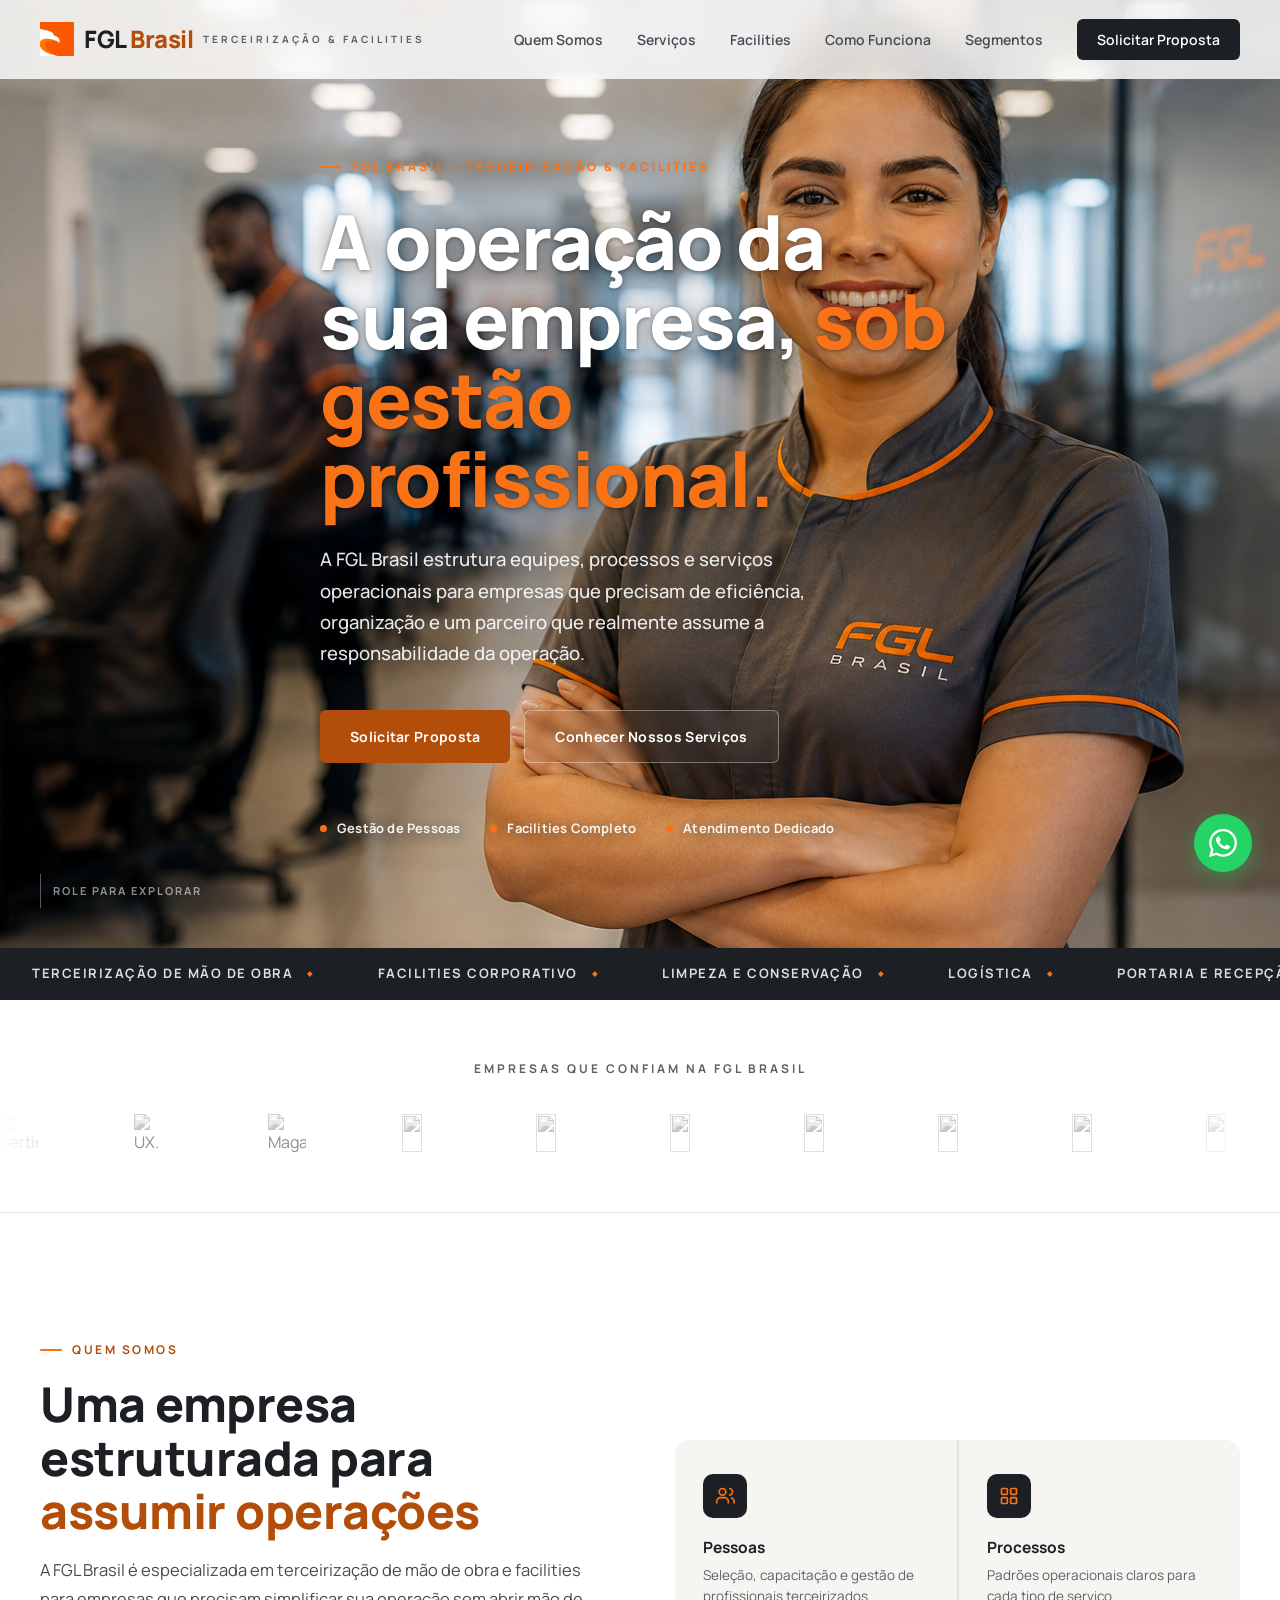
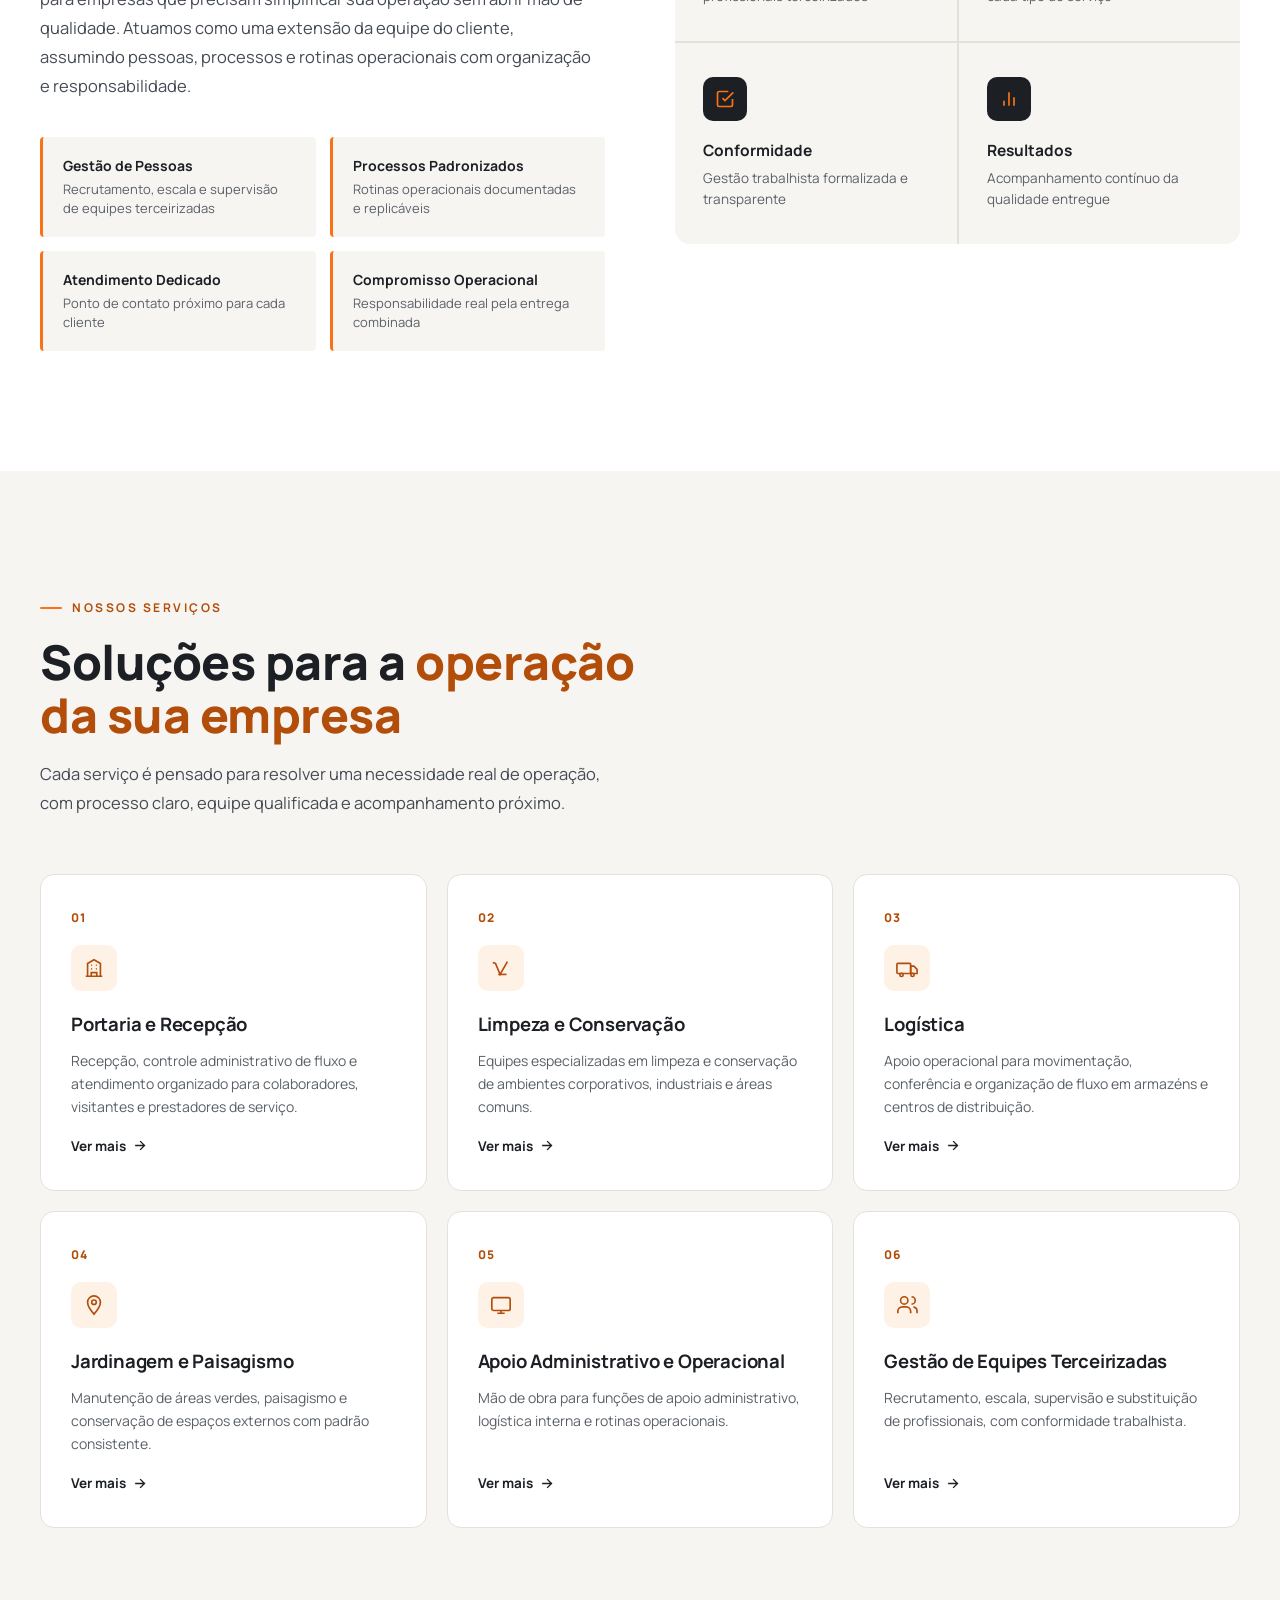
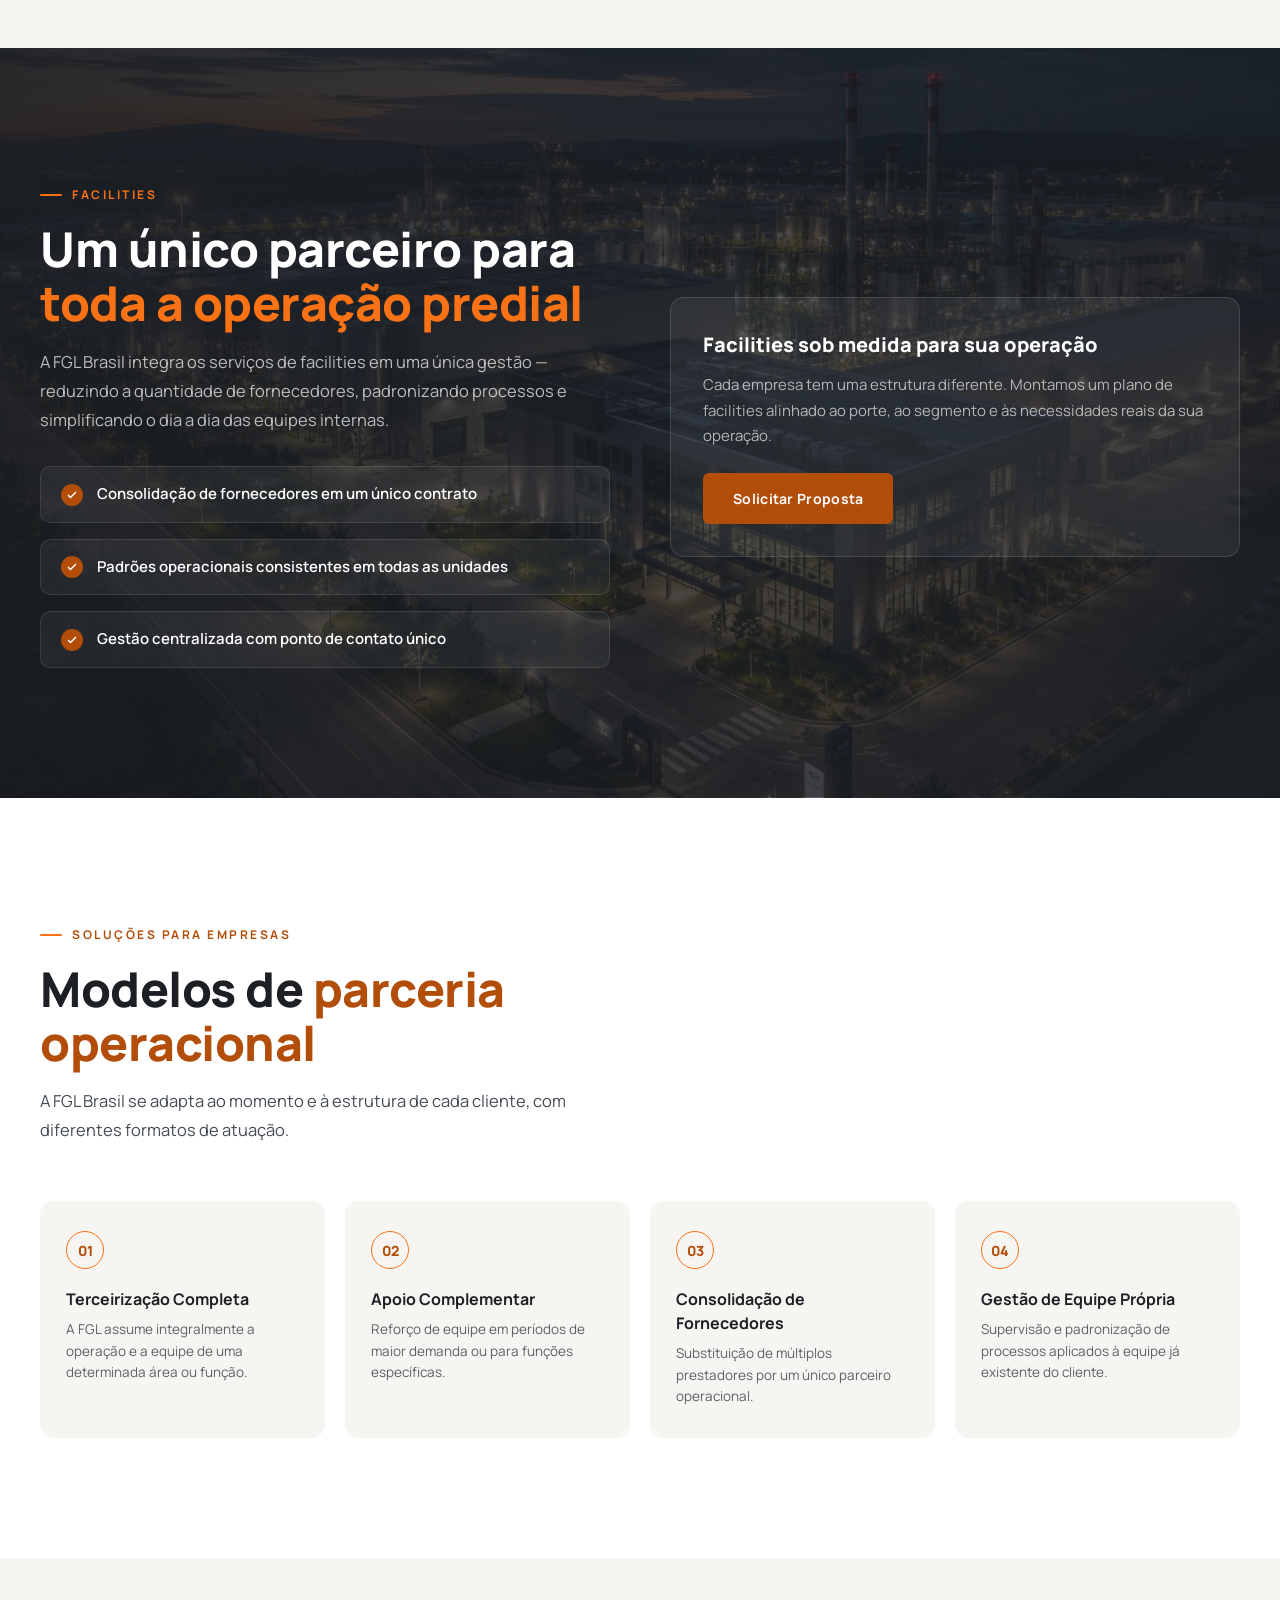
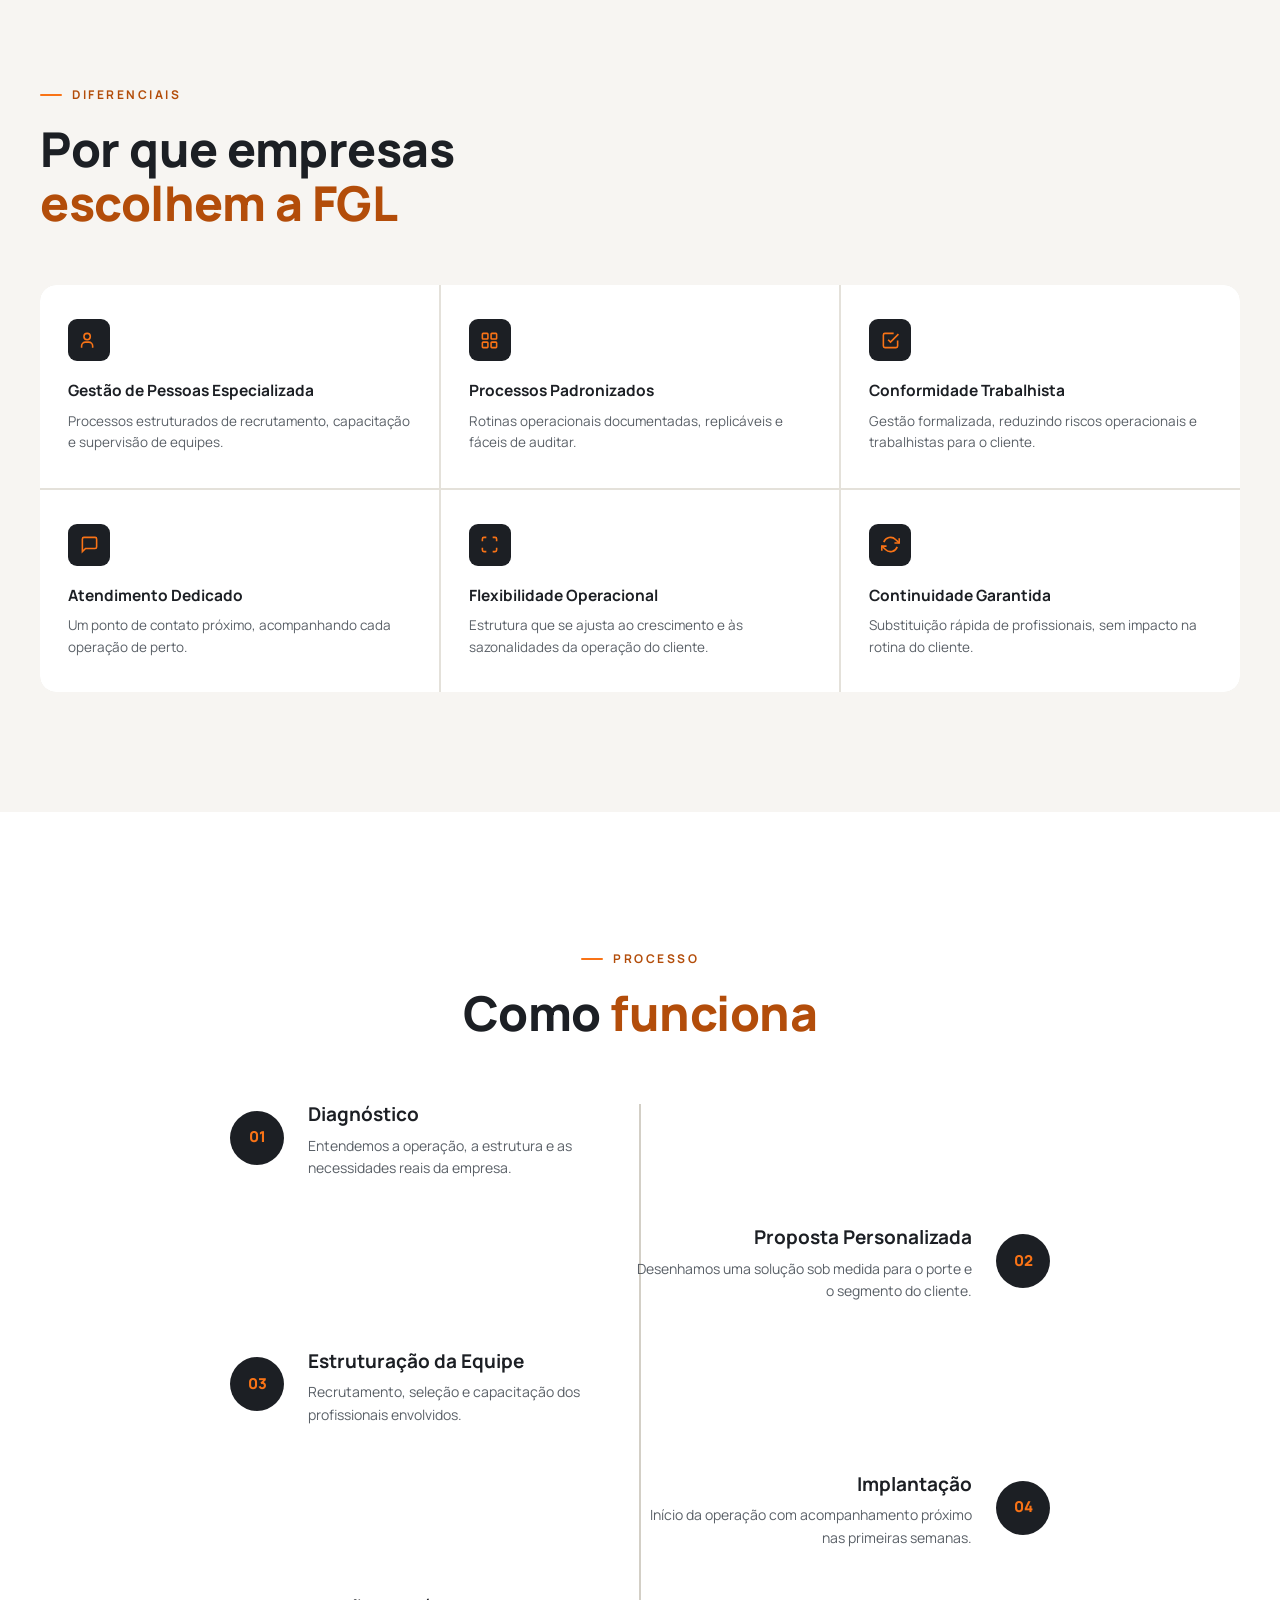
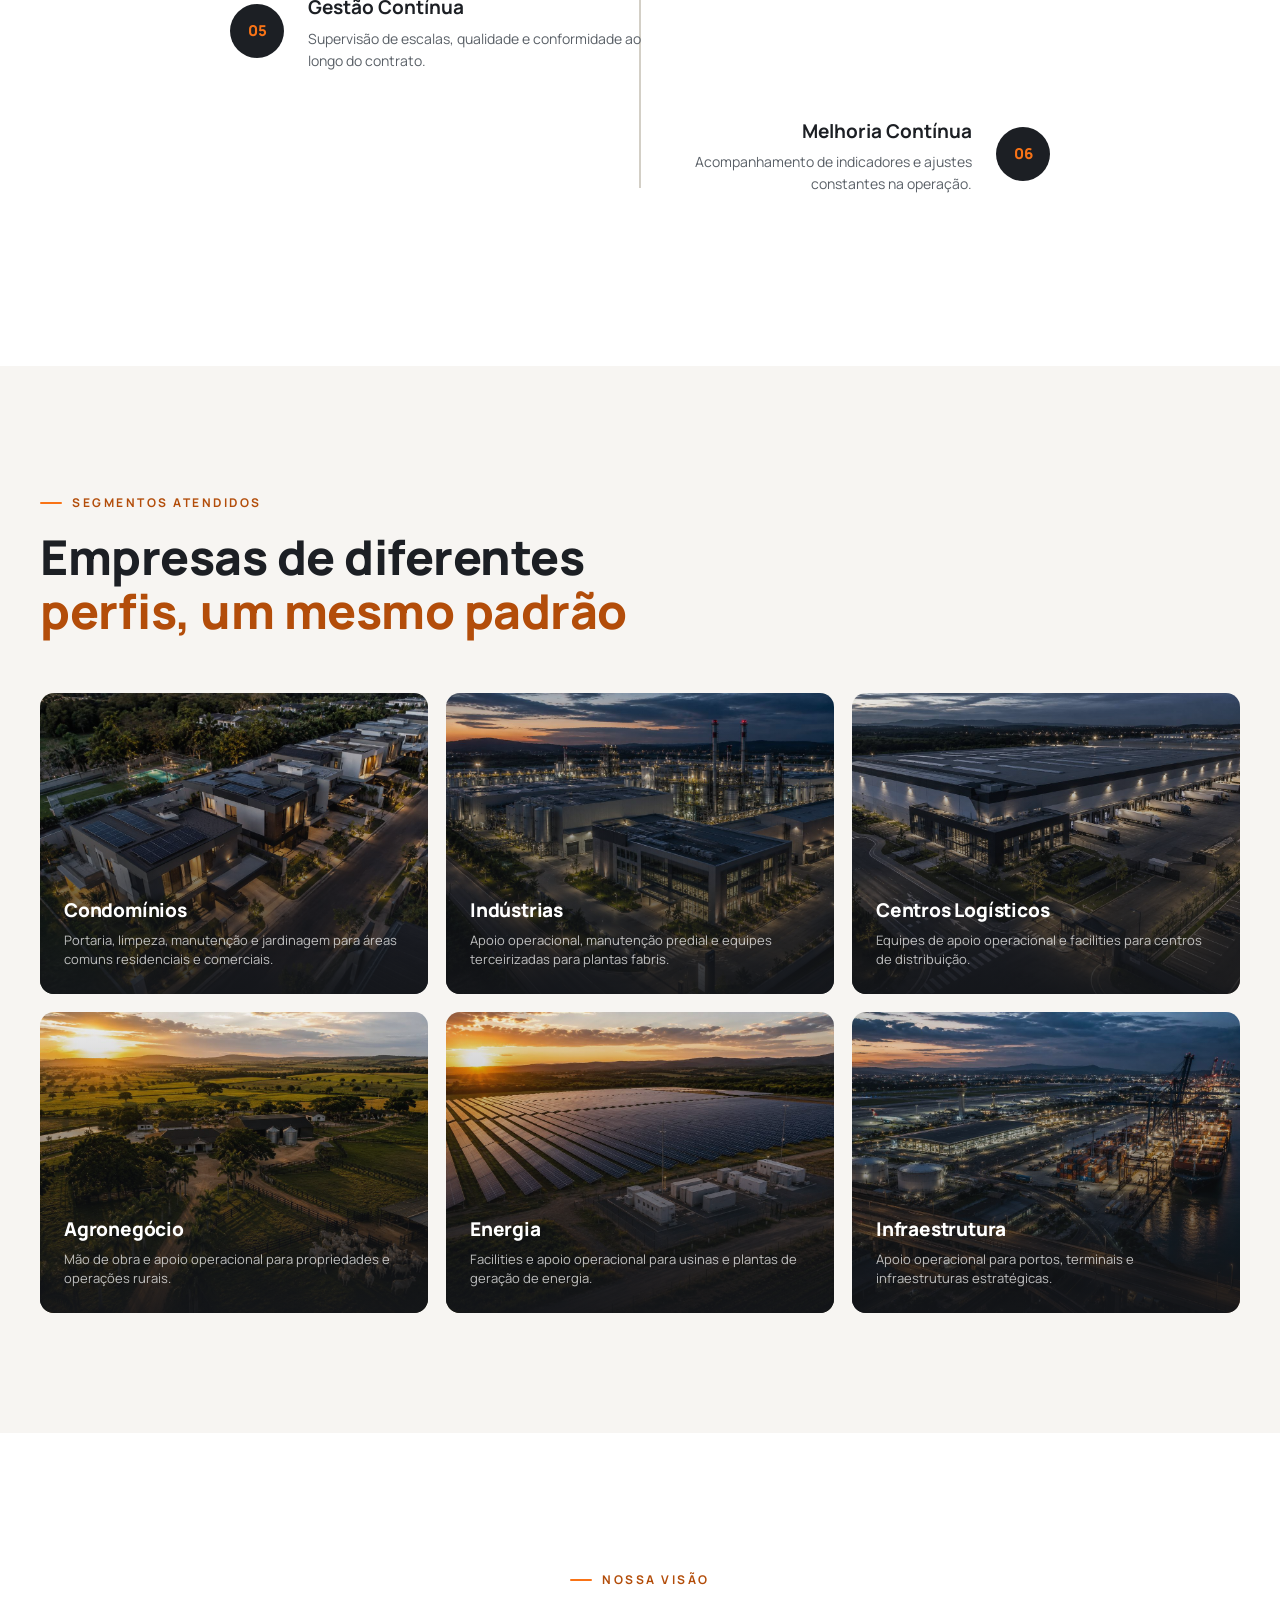
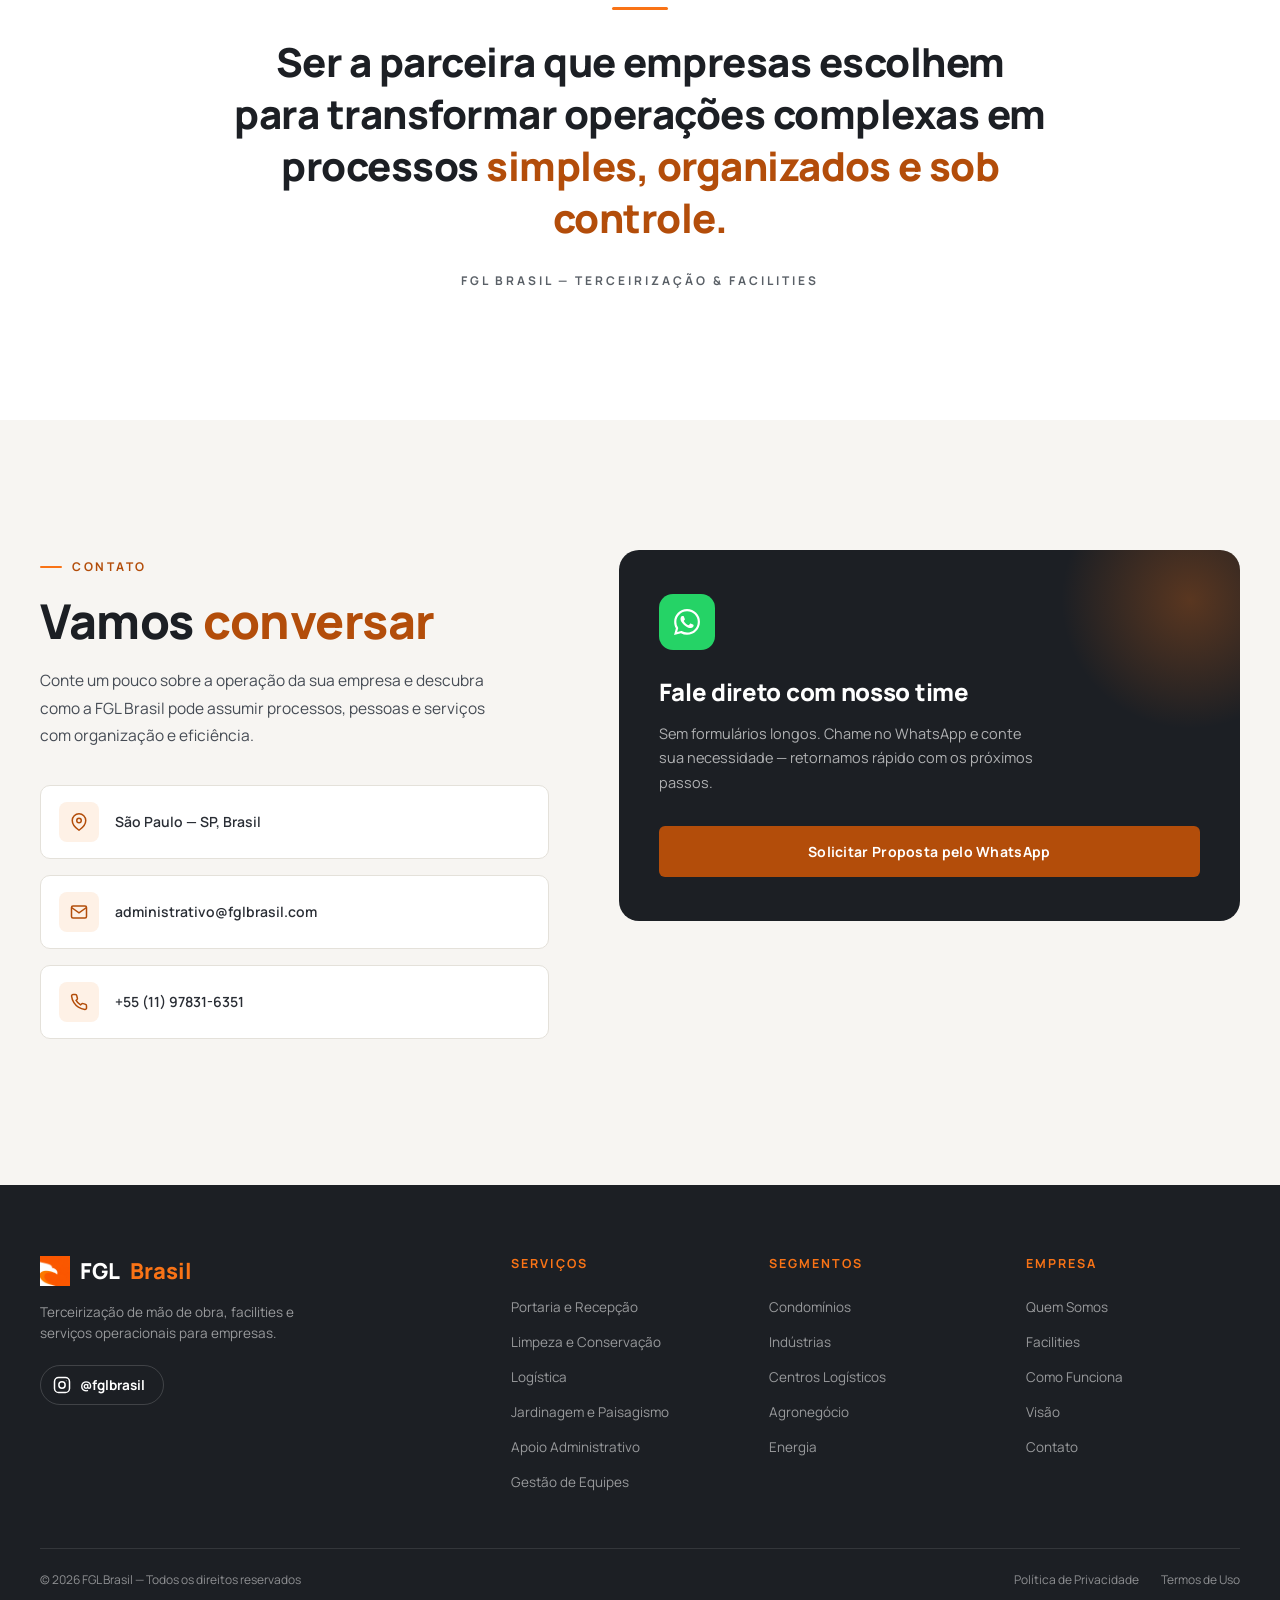
==== index.html @ e31b1343 "Corrige contraste do hero, adiciona Instagram, prova social e páginas de serviço - Hero: overlay mai" ====
<!DOCTYPE html>
<html lang="pt-BR">
<head>
<meta charset="UTF-8">
<meta name="viewport" content="width=device-width, initial-scale=1.0">
<title>FGL Brasil | Terceirização de Mão de Obra e Facilities para Empresas</title>
<meta name="description" content="A FGL Brasil estrutura equipes, processos e serviços operacionais para empresas: terceirização de mão de obra, facilities, portaria, limpeza, logística e gestão de equipes.">
<meta name="keywords" content="terceirização de mão de obra, facilities, gestão de equipes terceirizadas, limpeza e conservação, logística, portaria e recepção, apoio administrativo, outsourcing empresarial">
<meta name="robots" content="index, follow">
<link rel="canonical" href="/">
<meta property="og:site_name" content="FGL Brasil">
<meta property="og:title" content="FGL Brasil | Terceirização de Mão de Obra e Facilities">
<meta property="og:description" content="Estrutura, pessoas e processos para a operação da sua empresa. Conheça as soluções de terceirização e facilities da FGL Brasil.">
<meta property="og:type" content="website">
<meta property="og:locale" content="pt_BR">
<meta property="og:image" content="industria.jpg">
<meta name="twitter:card" content="summary_large_image">
<meta name="twitter:title" content="FGL Brasil | Terceirização de Mão de Obra e Facilities">
<meta name="twitter:description" content="Estrutura, pessoas e processos para a operação da sua empresa.">
<meta name="twitter:image" content="industria.jpg">
<meta name="theme-color" content="#ffffff">

<link rel="icon" type="image/png" href="favicon.png">

<link rel="preconnect" href="https://fonts.googleapis.com">
<link rel="preconnect" href="https://fonts.gstatic.com" crossorigin>
<link href="https://fonts.googleapis.com/css2?family=Manrope:wght@400;500;600;700;800&display=swap" rel="stylesheet">

<script type="application/ld+json">
{
  "@context": "https://schema.org",
  "@type": "Organization",
  "name": "FGL Brasil",
  "description": "Terceirização de mão de obra, facilities e serviços operacionais para empresas.",
  "areaServed": "BR",
  "email": "administrativo@fglbrasil.com"
}
</script>

<link rel="stylesheet" href="styles.css">
</head>
<body>

<a href="#main" class="skip-link">Pular para o conteúdo</a>

<!-- NAVIGATION -->
<nav id="navbar" aria-label="Navegação principal">
  <div class="nav-inner">
    <a href="#hero" class="brand" aria-label="FGL Brasil — página inicial">
      <img src="favicon.png" alt="FGL Brasil" class="brand-logo">
      <span class="brand-mark">FGL <span>Brasil</span></span>
      <span class="brand-sub">Terceirização &amp; Facilities</span>
    </a>
    <ul class="nav-links">
      <li><a href="#about">Quem Somos</a></li>
      <li><a href="#services">Serviços</a></li>
      <li><a href="#facilities">Facilities</a></li>
      <li><a href="#how">Como Funciona</a></li>
      <li><a href="#segments">Segmentos</a></li>
      <li><a href="#contact" class="nav-cta">Solicitar Proposta</a></li>
    </ul>
    <button class="nav-hamburger" id="hamburger" onclick="toggleMenu()" aria-label="Abrir menu" aria-expanded="false" aria-controls="mobileMenu">
      <span></span><span></span><span></span>
    </button>
  </div>
</nav>

<!-- MOBILE MENU -->
<div class="mobile-menu" id="mobileMenu">
  <button class="mobile-menu-close" onclick="toggleMenu()" aria-label="Fechar menu">&times;</button>
  <a href="#about" onclick="toggleMenu()">Quem Somos</a>
  <a href="#services" onclick="toggleMenu()">Serviços</a>
  <a href="#facilities" onclick="toggleMenu()">Facilities</a>
  <a href="#solutions" onclick="toggleMenu()">Soluções</a>
  <a href="#how" onclick="toggleMenu()">Como Funciona</a>
  <a href="#segments" onclick="toggleMenu()">Segmentos</a>
  <a href="#contact" onclick="toggleMenu()" class="mobile-cta">Solicitar Proposta</a>
</div>

<main id="main">

<!-- HERO -->
<section id="hero" aria-label="Apresentação">
  <div class="hero-media" aria-hidden="true">
    <img src="equipe-hero.png" alt="" width="1536" height="1024" fetchpriority="high">
  </div>
  <div class="container">
    <div class="hero-grid">
      <div class="hero-eyebrow">FGL Brasil — Terceirização &amp; Facilities</div>
      <h1 class="hero-title">A operação da sua empresa, <em>sob gestão profissional.</em></h1>
      <p class="hero-desc">A FGL Brasil estrutura equipes, processos e serviços operacionais para empresas que precisam de eficiência, organização e um parceiro que realmente assume a responsabilidade da operação.</p>
      <div class="hero-btns">
        <a href="#contact" class="btn btn-primary">Solicitar Proposta</a>
        <a href="#services" class="btn btn-outline on-dark">Conhecer Nossos Serviços</a>
      </div>
      <div class="hero-pillars">
        <div class="hero-pillar"><span class="hero-pillar-dot"></span><span class="hero-pillar-text">Gestão de Pessoas</span></div>
        <div class="hero-pillar"><span class="hero-pillar-dot"></span><span class="hero-pillar-text">Facilities Completo</span></div>
        <div class="hero-pillar"><span class="hero-pillar-dot"></span><span class="hero-pillar-text">Atendimento Dedicado</span></div>
      </div>
    </div>
  </div>
  <div class="hero-scroll" aria-hidden="true"><span class="hero-scroll-line"></span>Role para explorar</div>
</section>

<!-- TICKER -->
<div class="ticker-wrap" aria-hidden="true">
  <div class="ticker-inner">
    <div class="ticker-item">Terceirização de Mão de Obra</div>
    <div class="ticker-item">Facilities Corporativo</div>
    <div class="ticker-item">Limpeza e Conservação</div>
    <div class="ticker-item">Logística</div>
    <div class="ticker-item">Portaria e Recepção</div>
    <div class="ticker-item">Apoio Administrativo</div>
    <div class="ticker-item">Jardinagem e Paisagismo</div>
    <div class="ticker-item">Gestão de Equipes</div>
    <div class="ticker-item">Terceirização de Mão de Obra</div>
    <div class="ticker-item">Facilities Corporativo</div>
    <div class="ticker-item">Limpeza e Conservação</div>
    <div class="ticker-item">Logística</div>
    <div class="ticker-item">Portaria e Recepção</div>
    <div class="ticker-item">Apoio Administrativo</div>
    <div class="ticker-item">Jardinagem e Paisagismo</div>
    <div class="ticker-item">Gestão de Equipes</div>
  </div>
</div>

<!-- CLIENTS -->
<section class="clients" aria-label="Empresas que confiam na FGL Brasil">
  <div class="container">
    <div class="clients-head reveal">
      <div class="clients-label">Empresas que confiam na FGL Brasil</div>
    </div>
  </div>
  <div class="clients-marquee" aria-hidden="true">
    <div class="clients-track">
      <img src="cliente-sertic.png" alt="Sertic Comércio &amp; Importação" loading="lazy" width="600" height="600">
      <img src="cliente-ux.png" alt="UX." loading="lazy" width="450" height="450">
      <img src="cliente-magalu.png" alt="Magalu" loading="lazy" width="1920" height="1920">
      <img src="cliente-sertic.png" alt="" loading="lazy" width="600" height="600">
      <img src="cliente-ux.png" alt="" loading="lazy" width="450" height="450">
      <img src="cliente-magalu.png" alt="" loading="lazy" width="1920" height="1920">
      <img src="cliente-sertic.png" alt="" loading="lazy" width="600" height="600">
      <img src="cliente-ux.png" alt="" loading="lazy" width="450" height="450">
      <img src="cliente-magalu.png" alt="" loading="lazy" width="1920" height="1920">
      <img src="cliente-sertic.png" alt="" loading="lazy" width="600" height="600">
      <img src="cliente-ux.png" alt="" loading="lazy" width="450" height="450">
      <img src="cliente-magalu.png" alt="" loading="lazy" width="1920" height="1920">
    </div>
  </div>
</section>

<!-- ABOUT -->
<section id="about">
  <div class="container">
    <div class="about-grid">
      <div class="reveal">
        <div class="eyebrow">Quem Somos</div>
        <h2 class="section-title">Uma empresa estruturada para <em>assumir operações</em></h2>
        <p class="section-body">A FGL Brasil é especializada em terceirização de mão de obra e facilities para empresas que precisam simplificar sua operação sem abrir mão de qualidade. Atuamos como uma extensão da equipe do cliente, assumindo pessoas, processos e rotinas operacionais com organização e responsabilidade.</p>
        <div class="about-highlights">
          <div class="about-highlight">
            <div class="about-highlight-title">Gestão de Pessoas</div>
            <div class="about-highlight-text">Recrutamento, escala e supervisão de equipes terceirizadas</div>
          </div>
          <div class="about-highlight">
            <div class="about-highlight-title">Processos Padronizados</div>
            <div class="about-highlight-text">Rotinas operacionais documentadas e replicáveis</div>
          </div>
          <div class="about-highlight">
            <div class="about-highlight-title">Atendimento Dedicado</div>
            <div class="about-highlight-text">Ponto de contato próximo para cada cliente</div>
          </div>
          <div class="about-highlight">
            <div class="about-highlight-title">Compromisso Operacional</div>
            <div class="about-highlight-text">Responsabilidade real pela entrega combinada</div>
          </div>
        </div>
      </div>
      <div class="reveal">
        <div class="capability-grid">
          <div class="capability-tile">
            <div class="capability-icon"><svg viewBox="0 0 24 24" stroke-width="2"><circle cx="9" cy="7" r="4"/><path d="M2 21v-2a5 5 0 015-5h4a5 5 0 015 5v2"/><path d="M17 11a4 4 0 000-8M23 21v-2a5 5 0 00-4-4.9"/></svg></div>
            <h3 class="capability-title">Pessoas</h3>
            <div class="capability-text">Seleção, capacitação e gestão de profissionais terceirizados</div>
          </div>
          <div class="capability-tile">
            <div class="capability-icon"><svg viewBox="0 0 24 24" stroke-width="2"><rect x="3" y="3" width="7" height="7" rx="1"/><rect x="14" y="3" width="7" height="7" rx="1"/><rect x="14" y="14" width="7" height="7" rx="1"/><rect x="3" y="14" width="7" height="7" rx="1"/></svg></div>
            <h3 class="capability-title">Processos</h3>
            <div class="capability-text">Padrões operacionais claros para cada tipo de serviço</div>
          </div>
          <div class="capability-tile">
            <div class="capability-icon"><svg viewBox="0 0 24 24" stroke-width="2"><path d="M9 11l3 3L22 4"/><path d="M21 12v7a2 2 0 01-2 2H5a2 2 0 01-2-2V5a2 2 0 012-2h11"/></svg></div>
            <h3 class="capability-title">Conformidade</h3>
            <div class="capability-text">Gestão trabalhista formalizada e transparente</div>
          </div>
          <div class="capability-tile">
            <div class="capability-icon"><svg viewBox="0 0 24 24" stroke-width="2"><path d="M18 20V10M12 20V4M6 20v-6"/></svg></div>
            <h3 class="capability-title">Resultados</h3>
            <div class="capability-text">Acompanhamento contínuo da qualidade entregue</div>
          </div>
        </div>
      </div>
    </div>
  </div>
</section>

<!-- SERVICES -->
<section id="services">
  <div class="container">
    <div class="section-header reveal">
      <div class="eyebrow">Nossos Serviços</div>
      <h2 class="section-title">Soluções para a <em>operação da sua empresa</em></h2>
      <p class="section-body">Cada serviço é pensado para resolver uma necessidade real de operação, com processo claro, equipe qualificada e acompanhamento próximo.</p>
    </div>
    <div class="services-grid">
      <div class="service-card reveal">
        <span class="service-num">01</span>
        <div class="service-icon"><svg viewBox="0 0 24 24" stroke-width="1.8"><path d="M3 21h18M5 21V7l7-4 7 4v14M9 9h1M9 13h1M14 9h1M14 13h1M9 21v-4h6v4"/></svg></div>
        <h3 class="service-title">Portaria e Recepção</h3>
        <p class="service-text">Recepção, controle administrativo de fluxo e atendimento organizado para colaboradores, visitantes e prestadores de serviço.</p>
        <a href="servico-portaria.html" class="service-link">Ver mais <svg viewBox="0 0 24 24" stroke-width="2.2" fill="none" stroke="currentColor"><path d="M5 12h14M13 5l7 7-7 7"/></svg></a>
      </div>
      <div class="service-card reveal">
        <span class="service-num">02</span>
        <div class="service-icon"><svg viewBox="0 0 24 24" stroke-width="1.8"><path d="M3 6l3 1 5 12 8-14"/><path d="M9 19h9"/></svg></div>
        <h3 class="service-title">Limpeza e Conservação</h3>
        <p class="service-text">Equipes especializadas em limpeza e conservação de ambientes corporativos, industriais e áreas comuns.</p>
        <a href="servico-limpeza.html" class="service-link">Ver mais <svg viewBox="0 0 24 24" stroke-width="2.2" fill="none" stroke="currentColor"><path d="M5 12h14M13 5l7 7-7 7"/></svg></a>
      </div>
      <div class="service-card reveal">
        <span class="service-num">03</span>
        <div class="service-icon"><svg viewBox="0 0 24 24" stroke-width="1.8"><rect x="1" y="7" width="15" height="11" rx="1"/><path d="M16 10h3.5l3.5 3.5V18h-7z"/><circle cx="6" cy="19.5" r="1.8"/><circle cx="18" cy="19.5" r="1.8"/></svg></div>
        <h3 class="service-title">Logística</h3>
        <p class="service-text">Apoio operacional para movimentação, conferência e organização de fluxo em armazéns e centros de distribuição.</p>
        <a href="servico-logistica.html" class="service-link">Ver mais <svg viewBox="0 0 24 24" stroke-width="2.2" fill="none" stroke="currentColor"><path d="M5 12h14M13 5l7 7-7 7"/></svg></a>
      </div>
      <div class="service-card reveal">
        <span class="service-num">04</span>
        <div class="service-icon"><svg viewBox="0 0 24 24" stroke-width="1.8"><path d="M12 2a7 7 0 00-7 7c0 5 7 13 7 13s7-8 7-13a7 7 0 00-7-7z"/><circle cx="12" cy="9" r="2.5"/></svg></div>
        <h3 class="service-title">Jardinagem e Paisagismo</h3>
        <p class="service-text">Manutenção de áreas verdes, paisagismo e conservação de espaços externos com padrão consistente.</p>
        <a href="servico-jardinagem.html" class="service-link">Ver mais <svg viewBox="0 0 24 24" stroke-width="2.2" fill="none" stroke="currentColor"><path d="M5 12h14M13 5l7 7-7 7"/></svg></a>
      </div>
      <div class="service-card reveal">
        <span class="service-num">05</span>
        <div class="service-icon"><svg viewBox="0 0 24 24" stroke-width="1.8"><rect x="2" y="4" width="20" height="14" rx="2"/><path d="M8 21h8M12 18v3"/></svg></div>
        <h3 class="service-title">Apoio Administrativo e Operacional</h3>
        <p class="service-text">Mão de obra para funções de apoio administrativo, logística interna e rotinas operacionais.</p>
        <a href="servico-administrativo.html" class="service-link">Ver mais <svg viewBox="0 0 24 24" stroke-width="2.2" fill="none" stroke="currentColor"><path d="M5 12h14M13 5l7 7-7 7"/></svg></a>
      </div>
      <div class="service-card reveal">
        <span class="service-num">06</span>
        <div class="service-icon"><svg viewBox="0 0 24 24" stroke-width="1.8"><circle cx="9" cy="7" r="4"/><path d="M2 21v-2a5 5 0 015-5h4a5 5 0 015 5v2"/><path d="M17 11a4 4 0 000-8M23 21v-2a5 5 0 00-4-4.9"/></svg></div>
        <h3 class="service-title">Gestão de Equipes Terceirizadas</h3>
        <p class="service-text">Recrutamento, escala, supervisão e substituição de profissionais, com conformidade trabalhista.</p>
        <a href="servico-gestaoequipes.html" class="service-link">Ver mais <svg viewBox="0 0 24 24" stroke-width="2.2" fill="none" stroke="currentColor"><path d="M5 12h14M13 5l7 7-7 7"/></svg></a>
      </div>
    </div>
  </div>
</section>

<!-- FACILITIES -->
<section id="facilities">
  <div class="container">
    <div class="facilities-grid">
      <div class="reveal">
        <div class="eyebrow">Facilities</div>
        <h2 class="section-title">Um único parceiro para <em>toda a operação predial</em></h2>
        <p class="section-body">A FGL Brasil integra os serviços de facilities em uma única gestão — reduzindo a quantidade de fornecedores, padronizando processos e simplificando o dia a dia das equipes internas.</p>
        <ul class="facilities-list">
          <li><span class="facilities-check"><svg viewBox="0 0 24 24" stroke-width="3"><path d="M20 6L9 17l-5-5"/></svg></span>Consolidação de fornecedores em um único contrato</li>
          <li><span class="facilities-check"><svg viewBox="0 0 24 24" stroke-width="3"><path d="M20 6L9 17l-5-5"/></svg></span>Padrões operacionais consistentes em todas as unidades</li>
          <li><span class="facilities-check"><svg viewBox="0 0 24 24" stroke-width="3"><path d="M20 6L9 17l-5-5"/></svg></span>Gestão centralizada com ponto de contato único</li>
        </ul>
      </div>
      <div class="reveal facilities-note">
        <div class="facilities-note-title">Facilities sob medida para sua operação</div>
        <p class="facilities-note-text">Cada empresa tem uma estrutura diferente. Montamos um plano de facilities alinhado ao porte, ao segmento e às necessidades reais da sua operação.</p>
        <a href="#contact" class="btn btn-primary">Solicitar Proposta</a>
      </div>
    </div>
  </div>
</section>

<!-- SOLUTIONS FOR COMPANIES -->
<section id="solutions">
  <div class="container">
    <div class="section-header reveal">
      <div class="eyebrow">Soluções para Empresas</div>
      <h2 class="section-title">Modelos de <em>parceria operacional</em></h2>
      <p class="section-body">A FGL Brasil se adapta ao momento e à estrutura de cada cliente, com diferentes formatos de atuação.</p>
    </div>
    <div class="solutions-grid">
      <div class="solution-card reveal">
        <div class="solution-num">01</div>
        <h3 class="solution-title">Terceirização Completa</h3>
        <p class="solution-text">A FGL assume integralmente a operação e a equipe de uma determinada área ou função.</p>
      </div>
      <div class="solution-card reveal">
        <div class="solution-num">02</div>
        <h3 class="solution-title">Apoio Complementar</h3>
        <p class="solution-text">Reforço de equipe em períodos de maior demanda ou para funções específicas.</p>
      </div>
      <div class="solution-card reveal">
        <div class="solution-num">03</div>
        <h3 class="solution-title">Consolidação de Fornecedores</h3>
        <p class="solution-text">Substituição de múltiplos prestadores por um único parceiro operacional.</p>
      </div>
      <div class="solution-card reveal">
        <div class="solution-num">04</div>
        <h3 class="solution-title">Gestão de Equipe Própria</h3>
        <p class="solution-text">Supervisão e padronização de processos aplicados à equipe já existente do cliente.</p>
      </div>
    </div>
  </div>
</section>

<!-- DIFFERENTIALS -->
<section id="differentials">
  <div class="container">
    <div class="section-header reveal">
      <div class="eyebrow">Diferenciais</div>
      <h2 class="section-title">Por que empresas <em>escolhem a FGL</em></h2>
    </div>
    <div class="diff-grid">
      <div class="diff-item reveal">
        <div class="diff-icon"><svg viewBox="0 0 24 24" stroke-width="2"><circle cx="9" cy="7" r="4"/><path d="M2 21v-2a5 5 0 015-5h4a5 5 0 015 5v2"/></svg></div>
        <h3 class="diff-title">Gestão de Pessoas Especializada</h3>
        <p class="diff-text">Processos estruturados de recrutamento, capacitação e supervisão de equipes.</p>
      </div>
      <div class="diff-item reveal">
        <div class="diff-icon"><svg viewBox="0 0 24 24" stroke-width="2"><rect x="3" y="3" width="7" height="7" rx="1"/><rect x="14" y="3" width="7" height="7" rx="1"/><rect x="14" y="14" width="7" height="7" rx="1"/><rect x="3" y="14" width="7" height="7" rx="1"/></svg></div>
        <h3 class="diff-title">Processos Padronizados</h3>
        <p class="diff-text">Rotinas operacionais documentadas, replicáveis e fáceis de auditar.</p>
      </div>
      <div class="diff-item reveal">
        <div class="diff-icon"><svg viewBox="0 0 24 24" stroke-width="2"><path d="M9 11l3 3L22 4"/><path d="M21 12v7a2 2 0 01-2 2H5a2 2 0 01-2-2V5a2 2 0 012-2h11"/></svg></div>
        <h3 class="diff-title">Conformidade Trabalhista</h3>
        <p class="diff-text">Gestão formalizada, reduzindo riscos operacionais e trabalhistas para o cliente.</p>
      </div>
      <div class="diff-item reveal">
        <div class="diff-icon"><svg viewBox="0 0 24 24" stroke-width="2"><path d="M21 15a2 2 0 01-2 2H7l-4 4V5a2 2 0 012-2h14a2 2 0 012 2z"/></svg></div>
        <h3 class="diff-title">Atendimento Dedicado</h3>
        <p class="diff-text">Um ponto de contato próximo, acompanhando cada operação de perto.</p>
      </div>
      <div class="diff-item reveal">
        <div class="diff-icon"><svg viewBox="0 0 24 24" stroke-width="2"><path d="M8 3H5a2 2 0 00-2 2v3m18 0V5a2 2 0 00-2-2h-3m0 18h3a2 2 0 002-2v-3M3 16v3a2 2 0 002 2h3"/></svg></div>
        <h3 class="diff-title">Flexibilidade Operacional</h3>
        <p class="diff-text">Estrutura que se ajusta ao crescimento e às sazonalidades da operação do cliente.</p>
      </div>
      <div class="diff-item reveal">
        <div class="diff-icon"><svg viewBox="0 0 24 24" stroke-width="2"><path d="M23 4v6h-6M1 20v-6h6"/><path d="M3.5 9a9 9 0 0114.85-3.36L23 10M1 14l4.65 4.36A9 9 0 0020.5 15"/></svg></div>
        <h3 class="diff-title">Continuidade Garantida</h3>
        <p class="diff-text">Substituição rápida de profissionais, sem impacto na rotina do cliente.</p>
      </div>
    </div>
  </div>
</section>

<!-- HOW IT WORKS -->
<section id="how">
  <div class="container">
    <div class="section-header center reveal">
      <div class="eyebrow" style="justify-content:center;">Processo</div>
      <h2 class="section-title">Como <em>funciona</em></h2>
    </div>
    <div class="timeline">
      <div class="timeline-step reveal">
        <div class="timeline-dot">01</div>
        <div class="timeline-content">
          <h3 class="timeline-title">Diagnóstico</h3>
          <p class="timeline-text">Entendemos a operação, a estrutura e as necessidades reais da empresa.</p>
        </div>
      </div>
      <div class="timeline-step reveal">
        <div class="timeline-dot">02</div>
        <div class="timeline-content">
          <h3 class="timeline-title">Proposta Personalizada</h3>
          <p class="timeline-text">Desenhamos uma solução sob medida para o porte e o segmento do cliente.</p>
        </div>
      </div>
      <div class="timeline-step reveal">
        <div class="timeline-dot">03</div>
        <div class="timeline-content">
          <h3 class="timeline-title">Estruturação da Equipe</h3>
          <p class="timeline-text">Recrutamento, seleção e capacitação dos profissionais envolvidos.</p>
        </div>
      </div>
      <div class="timeline-step reveal">
        <div class="timeline-dot">04</div>
        <div class="timeline-content">
          <h3 class="timeline-title">Implantação</h3>
          <p class="timeline-text">Início da operação com acompanhamento próximo nas primeiras semanas.</p>
        </div>
      </div>
      <div class="timeline-step reveal">
        <div class="timeline-dot">05</div>
        <div class="timeline-content">
          <h3 class="timeline-title">Gestão Contínua</h3>
          <p class="timeline-text">Supervisão de escalas, qualidade e conformidade ao longo do contrato.</p>
        </div>
      </div>
      <div class="timeline-step reveal">
        <div class="timeline-dot">06</div>
        <div class="timeline-content">
          <h3 class="timeline-title">Melhoria Contínua</h3>
          <p class="timeline-text">Acompanhamento de indicadores e ajustes constantes na operação.</p>
        </div>
      </div>
    </div>
  </div>
</section>

<!-- SEGMENTS -->
<section id="segments">
  <div class="container">
    <div class="section-header reveal">
      <div class="eyebrow">Segmentos Atendidos</div>
      <h2 class="section-title">Empresas de diferentes <em>perfis, um mesmo padrão</em></h2>
    </div>
    <div class="segments-grid">
      <div class="segment-card reveal">
        <img src="condominios.jpg" alt="Condomínio residencial visto do alto, com áreas comuns e paisagismo" loading="lazy" width="1400" height="933">
        <div class="segment-overlay"></div>
        <div class="segment-content">
          <h3 class="segment-title">Condomínios</h3>
          <div class="segment-text">Portaria, limpeza, manutenção e jardinagem para áreas comuns residenciais e comerciais.</div>
        </div>
      </div>
      <div class="segment-card reveal">
        <img src="industria.jpg" alt="Planta industrial de grande porte iluminada ao entardecer" loading="lazy" width="1400" height="933">
        <div class="segment-overlay"></div>
        <div class="segment-content">
          <h3 class="segment-title">Indústrias</h3>
          <div class="segment-text">Apoio operacional, manutenção predial e equipes terceirizadas para plantas fabris.</div>
        </div>
      </div>
      <div class="segment-card reveal">
        <img src="logistica.jpg" alt="Centro de distribuição logística com caminhões nas docas" loading="lazy" width="1400" height="933">
        <div class="segment-overlay"></div>
        <div class="segment-content">
          <h3 class="segment-title">Centros Logísticos</h3>
          <div class="segment-text">Equipes de apoio operacional e facilities para centros de distribuição.</div>
        </div>
      </div>
      <div class="segment-card reveal">
        <img src="fazenda.jpg" alt="Sede de fazenda com currais e área rural ao entardecer" loading="lazy" width="1400" height="933">
        <div class="segment-overlay"></div>
        <div class="segment-content">
          <h3 class="segment-title">Agronegócio</h3>
          <div class="segment-text">Mão de obra e apoio operacional para propriedades e operações rurais.</div>
        </div>
      </div>
      <div class="segment-card reveal">
        <img src="solar.jpg" alt="Usina de energia solar fotovoltaica em campo aberto" loading="lazy" width="1400" height="933">
        <div class="segment-overlay"></div>
        <div class="segment-content">
          <h3 class="segment-title">Energia</h3>
          <div class="segment-text">Facilities e apoio operacional para usinas e plantas de geração de energia.</div>
        </div>
      </div>
      <div class="segment-card reveal">
        <img src="infraestrutura.jpg" alt="Terminal portuário e de infraestrutura logística ao entardecer" loading="lazy" width="1400" height="933">
        <div class="segment-overlay"></div>
        <div class="segment-content">
          <h3 class="segment-title">Infraestrutura</h3>
          <div class="segment-text">Apoio operacional para portos, terminais e infraestruturas estratégicas.</div>
        </div>
      </div>
    </div>
  </div>
</section>

<!-- VISION -->
<section id="vision">
  <div class="container">
    <div class="reveal">
      <div class="eyebrow" style="justify-content:center;">Nossa Visão</div>
      <div class="vision-divider"></div>
      <blockquote class="vision-quote">
        Ser a parceira que empresas escolhem para transformar operações complexas em processos <em>simples, organizados e sob controle.</em>
      </blockquote>
      <div class="vision-sub">FGL Brasil — Terceirização &amp; Facilities</div>
    </div>
  </div>
</section>

<!-- CONTACT -->
<section id="contact">
  <div class="container">
    <div class="contact-layout">
      <div class="reveal">
        <div class="eyebrow">Contato</div>
        <h2 class="section-title">Vamos <em>conversar</em></h2>
        <p class="contact-info-text">Conte um pouco sobre a operação da sua empresa e descubra como a FGL Brasil pode assumir processos, pessoas e serviços com organização e eficiência.</p>
        <!-- Placeholder de contato — substituir por dados oficiais da FGL Brasil -->
        <div class="contact-detail">
          <div class="contact-detail-icon"><svg viewBox="0 0 24 24" stroke-width="2"><path d="M21 10c0 7-9 13-9 13s-9-6-9-13a9 9 0 0118 0z"/><circle cx="12" cy="10" r="3"/></svg></div>
          <div class="contact-detail-text">São Paulo — SP, Brasil</div>
        </div>
        <div class="contact-detail">
          <div class="contact-detail-icon"><svg viewBox="0 0 24 24" stroke-width="2"><path d="M4 4h16v16H4z" fill="none" stroke="none"/><path d="M22 6l-10 7L2 6"/><rect x="2" y="4" width="20" height="16" rx="2"/></svg></div>
          <div class="contact-detail-text">administrativo@fglbrasil.com</div>
        </div>
        <div class="contact-detail">
          <div class="contact-detail-icon"><svg viewBox="0 0 24 24" stroke-width="2"><path d="M22 16.92v3a2 2 0 01-2.18 2 19.79 19.79 0 01-8.63-3.07 19.5 19.5 0 01-6-6 19.79 19.79 0 01-3.07-8.67A2 2 0 014.11 2h3a2 2 0 012 1.72c.127.96.361 1.903.7 2.81a2 2 0 01-.45 2.11L8.09 9.91a16 16 0 006 6l1.27-1.27a2 2 0 012.11-.45c.907.339 1.85.573 2.81.7A2 2 0 0122 16.92z"/></svg></div>
          <div class="contact-detail-text">+55 (11) 97831-6351</div>
        </div>
      </div>
      <div class="reveal contact-cta-card">
        <div class="contact-cta-icon">
          <svg viewBox="0 0 24 24" xmlns="http://www.w3.org/2000/svg" aria-hidden="true">
            <path d="M17.472 14.382c-.297-.149-1.758-.867-2.03-.967-.273-.099-.471-.148-.67.15-.197.297-.767.966-.94 1.164-.173.199-.347.223-.644.075-.297-.15-1.255-.463-2.39-1.475-.883-.788-1.48-1.761-1.653-2.059-.173-.297-.018-.458.13-.606.134-.133.298-.347.446-.52.149-.174.198-.298.298-.497.099-.198.05-.371-.025-.52-.075-.149-.669-1.612-.916-2.207-.242-.579-.487-.5-.669-.51-.173-.008-.371-.01-.57-.01-.198 0-.52.074-.792.372-.272.297-1.04 1.016-1.04 2.479 0 1.462 1.065 2.875 1.213 3.074.149.198 2.096 3.2 5.077 4.487.709.306 1.262.489 1.694.625.712.227 1.36.195 1.871.118.571-.085 1.758-.719 2.006-1.413.248-.694.248-1.289.173-1.413-.074-.124-.272-.198-.57-.347m-5.421 7.403h-.004a9.87 9.87 0 01-5.031-1.378l-.361-.214-3.741.982.998-3.648-.235-.374a9.86 9.86 0 01-1.51-5.26c.001-5.45 4.436-9.884 9.888-9.884 2.64 0 5.122 1.03 6.988 2.898a9.825 9.825 0 012.893 6.994c-.003 5.45-4.437 9.884-9.885 9.884m8.413-18.297A11.815 11.815 0 0012.05 0C5.495 0 .16 5.335.157 11.892c0 2.096.547 4.142 1.588 5.945L.057 24l6.305-1.654a11.882 11.882 0 005.683 1.448h.005c6.554 0 11.89-5.335 11.893-11.893a11.821 11.821 0 00-3.48-8.413Z"/>
          </svg>
        </div>
        <h3 class="contact-cta-title">Fale direto com nosso time</h3>
        <p class="contact-cta-text">Sem formulários longos. Chame no WhatsApp e conte sua necessidade — retornamos rápido com os próximos passos.</p>
        <a href="https://wa.me/5511978316351?text=Ol%C3%A1!%20Gostaria%20de%20solicitar%20um%20or%C3%A7amento%20personalizado%20de%20terceiriza%C3%A7%C3%A3o%20de%20m%C3%A3o%20de%20obra%20para%20minha%20empresa." target="_blank" rel="noopener" class="btn btn-primary">Solicitar Proposta pelo WhatsApp</a>
      </div>
    </div>
  </div>
</section>

</main>

<!-- FOOTER -->
<footer>
  <div class="container">
    <div class="footer-grid">
      <div>
        <div class="footer-brand"><img src="favicon.png" alt="FGL Brasil" class="footer-logo">FGL <span>Brasil</span></div>
        <p class="footer-tagline">Terceirização de mão de obra, facilities e serviços operacionais para empresas.</p>
        <a class="footer-social-link" href="https://www.instagram.com/fglbrasil" target="_blank" rel="noopener" aria-label="FGL Brasil no Instagram">
          <svg viewBox="0 0 24 24" stroke-width="2"><rect x="2" y="2" width="20" height="20" rx="5.5"/><circle cx="12" cy="12" r="4.2"/><circle cx="17.6" cy="6.4" r="0.6" fill="#fff" stroke="none"/></svg>
          <span>@fglbrasil</span>
        </a>
      </div>
      <div>
        <div class="footer-col-title">Serviços</div>
        <ul class="footer-links">
          <li><a href="servico-portaria.html">Portaria e Recepção</a></li>
          <li><a href="servico-limpeza.html">Limpeza e Conservação</a></li>
          <li><a href="servico-logistica.html">Logística</a></li>
          <li><a href="servico-jardinagem.html">Jardinagem e Paisagismo</a></li>
          <li><a href="servico-administrativo.html">Apoio Administrativo</a></li>
          <li><a href="servico-gestaoequipes.html">Gestão de Equipes</a></li>
        </ul>
      </div>
      <div>
        <div class="footer-col-title">Segmentos</div>
        <ul class="footer-links">
          <li><a href="#segments">Condomínios</a></li>
          <li><a href="#segments">Indústrias</a></li>
          <li><a href="#segments">Centros Logísticos</a></li>
          <li><a href="#segments">Agronegócio</a></li>
          <li><a href="#segments">Energia</a></li>
        </ul>
      </div>
      <div>
        <div class="footer-col-title">Empresa</div>
        <ul class="footer-links">
          <li><a href="#about">Quem Somos</a></li>
          <li><a href="#facilities">Facilities</a></li>
          <li><a href="#how">Como Funciona</a></li>
          <li><a href="#vision">Visão</a></li>
          <li><a href="#contact">Contato</a></li>
        </ul>
      </div>
    </div>
    <div class="footer-bottom">
      <div class="footer-copy">© 2026 FGL Brasil — Todos os direitos reservados</div>
      <div class="footer-legal">
        <a href="#">Política de Privacidade</a>
        <a href="#">Termos de Uso</a>
      </div>
    </div>
  </div>
</footer>

<!-- WHATSAPP FLOAT -->
<a href="https://wa.me/5511978316351?text=Ol%C3%A1!%20Gostaria%20de%20solicitar%20um%20or%C3%A7amento%20personalizado%20de%20terceiriza%C3%A7%C3%A3o%20de%20m%C3%A3o%20de%20obra%20para%20minha%20empresa." target="_blank" rel="noopener" class="whatsapp-float" aria-label="Falar pelo WhatsApp">
  <svg viewBox="0 0 24 24" xmlns="http://www.w3.org/2000/svg" aria-hidden="true">
    <path d="M17.472 14.382c-.297-.149-1.758-.867-2.03-.967-.273-.099-.471-.148-.67.15-.197.297-.767.966-.94 1.164-.173.199-.347.223-.644.075-.297-.15-1.255-.463-2.39-1.475-.883-.788-1.48-1.761-1.653-2.059-.173-.297-.018-.458.13-.606.134-.133.298-.347.446-.52.149-.174.198-.298.298-.497.099-.198.05-.371-.025-.52-.075-.149-.669-1.612-.916-2.207-.242-.579-.487-.5-.669-.51-.173-.008-.371-.01-.57-.01-.198 0-.52.074-.792.372-.272.297-1.04 1.016-1.04 2.479 0 1.462 1.065 2.875 1.213 3.074.149.198 2.096 3.2 5.077 4.487.709.306 1.262.489 1.694.625.712.227 1.36.195 1.871.118.571-.085 1.758-.719 2.006-1.413.248-.694.248-1.289.173-1.413-.074-.124-.272-.198-.57-.347m-5.421 7.403h-.004a9.87 9.87 0 01-5.031-1.378l-.361-.214-3.741.982.998-3.648-.235-.374a9.86 9.86 0 01-1.51-5.26c.001-5.45 4.436-9.884 9.888-9.884 2.64 0 5.122 1.03 6.988 2.898a9.825 9.825 0 012.893 6.994c-.003 5.45-4.437 9.884-9.885 9.884m8.413-18.297A11.815 11.815 0 0012.05 0C5.495 0 .16 5.335.157 11.892c0 2.096.547 4.142 1.588 5.945L.057 24l6.305-1.654a11.882 11.882 0 005.683 1.448h.005c6.554 0 11.89-5.335 11.893-11.893a11.821 11.821 0 00-3.48-8.413Z"/>
  </svg>
</a>

<script src="script.js"></script>
</body>
</html>
---- styles.css ----
:root {
  --white: #ffffff;
  --off-white: #f7f5f2;
  --panel: #f1efea;
  --graphite-900: #1c1f24;
  --graphite-800: #2a2e35;
  --graphite-700: #454b54;
  --graphite-500: #5a6067;
  --line: #e4e1da;
  --line-strong: #d3cfc6;
  --orange: #f97316;
  --orange-deep: #b34d0a;
  --orange-hover: #8a3d08;
  --orange-tint: #fef1e6;
  --orange-tint-2: #fce3cc;
  --font: 'Manrope', 'Segoe UI', Arial, sans-serif;
  --max: 1280px;
  --ease: cubic-bezier(0.16, 1, 0.3, 1);
}

* , *::before, *::after { box-sizing: border-box; margin: 0; padding: 0; }
html { scroll-behavior: smooth; }
@media (prefers-reduced-motion: reduce) {
  html { scroll-behavior: auto; }
  *, *::before, *::after { animation-duration: 0.001ms !important; animation-iteration-count: 1 !important; transition-duration: 0.001ms !important; scroll-behavior: auto !important; }
}
body {
  background: var(--white);
  color: var(--graphite-900);
  font-family: var(--font);
  line-height: 1.5;
  overflow-x: hidden;
  -webkit-font-smoothing: antialiased;
}
img { max-width: 100%; display: block; }
a { color: inherit; }
::selection { background: var(--orange-deep); color: var(--white); }

.skip-link {
  position: absolute; left: 12px; top: -60px; z-index: 2000;
  background: var(--graphite-900); color: var(--white); padding: 12px 18px;
  font-weight: 700; text-decoration: none; border-radius: 4px; transition: top 0.2s;
}
.skip-link:focus { top: 12px; }

a:focus-visible, button:focus-visible, input:focus-visible, textarea:focus-visible {
  outline: 2px solid var(--orange); outline-offset: 2px;
}

.container { max-width: var(--max); margin: 0 auto; padding: 0 40px; }
@media(max-width:768px){ .container{ padding: 0 24px; } }

.eyebrow {
  display: inline-flex; align-items: center; gap: 10px;
  font-size: 12px; font-weight: 700; letter-spacing: 2.5px;
  color: var(--orange-deep); text-transform: uppercase; margin-bottom: 18px;
}
.eyebrow::before { content: ''; width: 22px; height: 2px; background: var(--orange); border-radius: 2px; }

section { position: relative; }
.section-header { max-width: 640px; margin-bottom: 56px; }
.section-header.center { max-width: 680px; margin-left: auto; margin-right: auto; text-align: center; }
.section-title {
  font-size: clamp(32px, 4.2vw, 48px);
  font-weight: 800; line-height: 1.12; letter-spacing: -0.5px;
}
.section-title em { font-style: normal; color: var(--orange-deep); }
.section-body {
  font-size: 16.5px; color: var(--graphite-700); max-width: 560px;
  line-height: 1.75; margin-top: 18px;
}
.center .section-body { margin-left: auto; margin-right: auto; }

.btn {
  font-size: 14px; font-weight: 700; letter-spacing: 0.3px;
  padding: 15px 30px; border-radius: 6px; border: none; cursor: pointer;
  text-decoration: none; display: inline-flex; align-items: center; gap: 8px;
  transition: background 0.35s var(--ease), color 0.35s var(--ease), transform 0.35s var(--ease), border-color 0.35s var(--ease), box-shadow 0.35s var(--ease);
}
.btn-primary { background: var(--orange-deep); color: var(--white); }
.btn-primary:hover { background: var(--orange-hover); transform: translateY(-2px); box-shadow: 0 14px 28px rgba(179,77,10,0.28); }
.btn-dark { background: var(--graphite-900); color: var(--white); }
.btn-dark:hover { background: var(--graphite-800); transform: translateY(-2px); box-shadow: 0 14px 28px rgba(28,31,36,0.25); }
.btn-outline { background: transparent; color: var(--graphite-900); border: 1.5px solid var(--line-strong); }
.btn-outline:hover { border-color: var(--graphite-900); transform: translateY(-2px); }
.btn-outline.on-dark { color: var(--white); border-color: rgba(255,255,255,0.35); backdrop-filter: blur(6px); background: rgba(255,255,255,0.04); }
.btn-outline.on-dark:hover { border-color: var(--white); background: rgba(255,255,255,0.1); }

/* ─── REVEAL ─── */
.reveal { opacity: 0; transform: translateY(26px); transition: opacity 0.9s var(--ease), transform 0.9s var(--ease); }
.reveal.visible { opacity: 1; transform: translateY(0); }

/* ─── NAVIGATION ─── */
nav {
  position: fixed; top: 0; left: 0; right: 0; z-index: 900;
  background: rgba(255,255,255,0.82); backdrop-filter: blur(18px) saturate(1.4);
  -webkit-backdrop-filter: blur(18px) saturate(1.4);
  border-bottom: 1px solid transparent;
  transition: border-color 0.3s, box-shadow 0.3s, background 0.3s;
}
nav.scrolled { border-bottom-color: var(--line); box-shadow: 0 4px 20px rgba(28,31,36,0.05); }
.nav-inner {
  max-width: var(--max); margin: 0 auto; padding: 0 40px;
  display: flex; align-items: center; justify-content: space-between; height: 78px;
}
@media(max-width:768px){ .nav-inner { padding: 0 24px; height: 68px; } }

.brand { display: flex; align-items: center; gap: 10px; text-decoration: none; }
.brand-logo { height: 34px; width: auto; display: block; }
.brand-mark {
  font-size: 24px; font-weight: 800; letter-spacing: -0.5px; color: var(--graphite-900);
}
.brand-mark span { color: var(--orange-deep); }
.brand-sub {
  font-size: 10px; font-weight: 700; letter-spacing: 3px; color: var(--graphite-500);
  text-transform: uppercase;
}
@media(max-width:480px){ .brand-sub { display: none; } }

.nav-links { display: flex; align-items: center; gap: 34px; list-style: none; }
.nav-links a {
  font-size: 14px; font-weight: 600; color: var(--graphite-700);
  text-decoration: none; transition: color 0.2s; position: relative;
}
.nav-links a::after {
  content: ''; position: absolute; bottom: -6px; left: 0; right: 0; height: 2px;
  background: var(--orange); border-radius: 2px; transform: scaleX(0); transition: transform 0.2s;
}
.nav-links a:hover, .nav-links a.active { color: var(--graphite-900); }
.nav-links a:hover::after, .nav-links a.active::after { transform: scaleX(1); }
.nav-cta { background: var(--graphite-900); color: var(--white) !important; padding: 11px 20px; border-radius: 6px; }
.nav-cta:hover { background: var(--orange-deep); }
.nav-cta::after { display: none !important; }

.nav-hamburger { display: none; flex-direction: column; gap: 5px; cursor: pointer; padding: 6px; background: none; border: none; }
.nav-hamburger span { width: 24px; height: 2px; background: var(--graphite-900); border-radius: 2px; transition: 0.3s; }
@media(max-width:1024px){ .nav-links { display: none; } .nav-hamburger { display: flex; } }

.mobile-menu {
  display: none; position: fixed; inset: 0; z-index: 950;
  background: var(--graphite-900);
  flex-direction: column; padding: 90px 32px 40px;
}
.mobile-menu.open { display: flex; }
.mobile-menu-close {
  position: absolute; top: 24px; right: 24px; background: none; border: none;
  color: var(--white); font-size: 28px; cursor: pointer; line-height: 1; padding: 8px;
}
.mobile-menu a {
  font-size: 24px; font-weight: 700; color: var(--white);
  text-decoration: none; padding: 16px 0; border-bottom: 1px solid rgba(255,255,255,0.1);
}
.mobile-menu a.mobile-cta { color: var(--orange); }

/* ─── HERO ─── */
#hero {
  position: relative; min-height: 100svh; display: flex; align-items: center;
  padding: 150px 0 110px; overflow: hidden; background: var(--graphite-900);
  isolation: isolate;
}
.hero-media {
  position: absolute; inset: 0; z-index: -2; overflow: hidden;
}
.hero-media img {
  width: 100%; height: 100%; object-fit: cover; object-position: center 20%;
  transform: scale(1.08); animation: heroKen 18s ease-in-out infinite alternate;
  filter: saturate(1.03);
}
@keyframes heroKen { 0% { transform: scale(1.08) translate3d(0,0,0); } 100% { transform: scale(1.15) translate3d(-1%, -1%, 0); } }
@media (prefers-reduced-motion: reduce) { .hero-media img { animation: none; transform: scale(1); } }
.hero-media::after {
  content: ''; position: absolute; inset: 0; z-index: -1;
  background:
    linear-gradient(100deg, rgba(10,11,13,0.97) 0%, rgba(10,11,13,0.9) 30%, rgba(10,11,13,0.68) 52%, rgba(10,11,13,0.4) 78%, rgba(10,11,13,0.55) 100%),
    linear-gradient(0deg, rgba(10,11,13,0.85) 0%, rgba(10,11,13,0.05) 40%);
}
@media(max-width:768px){
  #hero { display: block; min-height: auto; padding: 84px 0 64px; }
  .hero-media { position: relative; inset: auto; height: 56vh; min-height: 360px; z-index: 0; }
  .hero-media img { position: absolute; inset: 0; object-position: 74% 18%; transform: none; animation: none; }
  .hero-media::after {
    background: linear-gradient(180deg, rgba(15,17,20,0.1) 0%, rgba(15,17,20,0.55) 68%, var(--graphite-900) 100%);
  }
  .hero-grid { position: relative; z-index: 1; padding-top: 32px; max-width: none; }
}

.hero-grid { position: relative; z-index: 1; max-width: 640px; }

.hero-eyebrow {
  display: inline-flex; align-items: center; gap: 10px;
  font-size: 12px; font-weight: 700; letter-spacing: 3px;
  color: var(--orange); text-transform: uppercase; margin-bottom: 26px;
  text-shadow: 0 2px 16px rgba(0,0,0,0.6);
}
.hero-eyebrow::before { content: ''; width: 22px; height: 2px; background: var(--orange); border-radius: 2px; }

.hero-title {
  font-size: clamp(40px, 6vw, 76px); font-weight: 800; line-height: 1.04;
  letter-spacing: -1.5px; color: var(--white);
  text-shadow: 0 4px 30px rgba(0,0,0,0.5), 0 1px 4px rgba(0,0,0,0.4);
}
.hero-title em { font-style: normal; color: var(--orange); }
.hero-desc {
  font-size: 18.5px; color: rgba(255,255,255,0.9); max-width: 500px;
  line-height: 1.7; margin: 26px 0 40px; font-weight: 500;
  text-shadow: 0 2px 18px rgba(0,0,0,0.55);
}
.hero-btns { display: flex; gap: 14px; flex-wrap: wrap; margin-bottom: 56px; }
.hero-pillars { display: flex; gap: 30px; flex-wrap: wrap; }
.hero-pillar { display: flex; align-items: center; gap: 10px; }
.hero-pillar-dot { width: 7px; height: 7px; border-radius: 50%; background: var(--orange); flex-shrink: 0; }
.hero-pillar-text { font-size: 13px; font-weight: 700; color: rgba(255,255,255,0.92); letter-spacing: 0.2px; text-shadow: 0 2px 14px rgba(0,0,0,0.6); }

.hero-scroll {
  position: absolute; left: 40px; bottom: 40px; z-index: 1;
  display: flex; align-items: center; gap: 12px; color: rgba(255,255,255,0.55);
  font-size: 11px; font-weight: 700; letter-spacing: 2px; text-transform: uppercase;
}
.hero-scroll-line { width: 1px; height: 34px; background: rgba(255,255,255,0.35); position: relative; overflow: hidden; }
.hero-scroll-line::after {
  content: ''; position: absolute; top: -100%; left: 0; width: 100%; height: 100%;
  background: var(--orange); animation: scrollLine 2.2s ease-in-out infinite;
}
@keyframes scrollLine { 0% { top: -100%; } 60%, 100% { top: 100%; } }
@media(max-width:768px){ .hero-scroll { display: none; } }
@media (prefers-reduced-motion: reduce) { .hero-scroll-line::after { animation: none; top: 0; } }

/* ─── TICKER ─── */
.ticker-wrap { background: var(--graphite-900); overflow: hidden; padding: 16px 0; }
.ticker-inner { display: flex; white-space: nowrap; animation: ticker 34s linear infinite; width: max-content; }
.ticker-item {
  font-size: 13px; font-weight: 700; letter-spacing: 1.5px; text-transform: uppercase;
  color: rgba(255,255,255,0.85); padding: 0 32px; display: flex; align-items: center; gap: 14px;
}
.ticker-item::after { content: '◆'; font-size: 7px; color: var(--orange); }
@keyframes ticker { 0% { transform: translateX(0); } 100% { transform: translateX(-50%); } }

/* ─── CLIENTS MARQUEE ─── */
.clients { padding: 60px 0; background: var(--white); border-bottom: 1px solid var(--line); }
.clients-head { text-align: center; margin-bottom: 36px; }
.clients-label { font-size: 12px; font-weight: 700; letter-spacing: 3px; text-transform: uppercase; color: var(--graphite-500); }
.clients-marquee {
  overflow: hidden;
  -webkit-mask-image: linear-gradient(90deg, transparent 0%, #000 10%, #000 90%, transparent 100%);
  mask-image: linear-gradient(90deg, transparent 0%, #000 10%, #000 90%, transparent 100%);
}
.clients-track { display: flex; align-items: center; width: max-content; gap: 96px; animation: clientsScroll 30s linear infinite; }
.clients-track img { height: 38px; width: auto; max-width: 150px; object-fit: contain; filter: grayscale(1) opacity(0.5); transition: filter 0.3s var(--ease); }
.clients-track img:hover { filter: grayscale(0) opacity(1); }
@keyframes clientsScroll { 0% { transform: translateX(0); } 100% { transform: translateX(-50%); } }
@media (prefers-reduced-motion: reduce) { .clients-track { animation: none; } }

/* ─── ABOUT ─── */
#about { padding: 120px 0; background: var(--white); }
.about-grid { display: grid; grid-template-columns: 1fr 1fr; gap: 70px; align-items: center; }
@media(max-width:900px){ .about-grid { grid-template-columns: 1fr; gap: 44px; } }
.capability-grid { display: grid; grid-template-columns: 1fr 1fr; gap: 2px; background: var(--line); border-radius: 16px; overflow: hidden; }
.capability-tile { background: var(--off-white); padding: 34px 28px; transition: background 0.25s; }
.capability-tile:hover { background: var(--orange-tint); }
.capability-icon {
  width: 44px; height: 44px; border-radius: 10px; background: var(--graphite-900);
  display: flex; align-items: center; justify-content: center; margin-bottom: 18px;
}
.capability-icon svg { width: 20px; height: 20px; stroke: var(--orange); fill: none; }
.capability-title { font-size: 15.5px; font-weight: 700; color: var(--graphite-900); margin-bottom: 6px; }
.capability-text { font-size: 13.5px; color: var(--graphite-500); line-height: 1.55; }

.about-highlights { display: grid; grid-template-columns: 1fr 1fr; gap: 14px; margin-top: 36px; }
.about-highlight { padding: 18px 20px; background: var(--off-white); border-left: 3px solid var(--orange); border-radius: 4px; }
.about-highlight-title { font-size: 14px; font-weight: 700; color: var(--graphite-900); margin-bottom: 4px; }
.about-highlight-text { font-size: 13px; color: var(--graphite-500); line-height: 1.5; }

/* ─── SERVICES ─── */
#services { padding: 120px 0; background: var(--off-white); }
.services-grid { display: grid; grid-template-columns: repeat(3, 1fr); gap: 20px; }
@media(max-width:900px){ .services-grid { grid-template-columns: 1fr 1fr; } }
@media(max-width:620px){ .services-grid { grid-template-columns: 1fr; } }
.service-card {
  background: var(--white); border: 1px solid var(--line); border-radius: 14px;
  padding: 34px 30px; transition: border-color 0.4s var(--ease), box-shadow 0.4s var(--ease), transform 0.4s var(--ease);
  display: flex; flex-direction: column;
}
.service-card:hover { border-color: var(--orange); box-shadow: 0 24px 48px rgba(28,31,36,0.1); transform: translateY(-6px); }
.service-num { font-size: 12px; font-weight: 800; color: var(--orange-deep); letter-spacing: 1px; display: block; margin-bottom: 18px; }
.service-icon {
  width: 46px; height: 46px; border-radius: 10px; background: var(--orange-tint);
  display: flex; align-items: center; justify-content: center; margin-bottom: 20px;
}
.service-icon svg { width: 22px; height: 22px; stroke: var(--orange-deep); fill: none; }
.service-title { font-size: 18.5px; font-weight: 700; color: var(--graphite-900); margin-bottom: 10px; letter-spacing: -0.2px; }
.service-text { font-size: 14px; color: var(--graphite-500); line-height: 1.65; margin-bottom: 18px; flex: 1; }
.service-link { font-size: 13.5px; font-weight: 700; color: var(--graphite-900); text-decoration: none; display: inline-flex; align-items: center; gap: 6px; margin-top: auto; }
.service-link:hover { color: var(--orange-deep); gap: 10px; }
.service-link svg { width: 15px; height: 15px; transition: transform 0.25s var(--ease); }
.service-link:hover svg { transform: translateX(3px); }

/* ─── FACILITIES (dark feature band) ─── */
#facilities {
  padding: 130px 0; background: var(--graphite-900); color: var(--white);
  background-image: linear-gradient(120deg, rgba(28,31,36,0.94) 0%, rgba(28,31,36,0.8) 55%, rgba(28,31,36,0.94) 100%), url('industria.jpg');
  background-size: cover; background-position: center;
}
.facilities-grid { display: grid; grid-template-columns: 1fr 1fr; gap: 60px; align-items: center; }
@media(max-width:900px){ .facilities-grid { grid-template-columns: 1fr; gap: 40px; } }
#facilities .eyebrow { color: var(--orange); }
#facilities .section-title { color: var(--white); }
#facilities .section-title em { color: var(--orange); }
#facilities .section-body { color: rgba(255,255,255,0.7); }
.facilities-list { list-style: none; display: flex; flex-direction: column; gap: 16px; margin-top: 32px; }
.facilities-list li {
  display: flex; align-items: center; gap: 14px; font-size: 15px; font-weight: 600;
  padding: 16px 20px; background: rgba(255,255,255,0.05); border: 1px solid rgba(255,255,255,0.1);
  border-radius: 10px;
}
.facilities-check { width: 22px; height: 22px; border-radius: 50%; background: var(--orange-deep); flex-shrink: 0; display: flex; align-items: center; justify-content: center; }
.facilities-check svg { width: 12px; height: 12px; stroke: var(--white); fill: none; }
.facilities-note {
  background: rgba(255,255,255,0.06); border: 1px solid rgba(255,255,255,0.12); border-radius: 14px;
  padding: 32px; margin-top: 8px;
}
.facilities-note-title { font-size: 20px; font-weight: 800; margin-bottom: 12px; }
.facilities-note-text { font-size: 15px; color: rgba(255,255,255,0.65); line-height: 1.7; margin-bottom: 24px; }

/* ─── SOLUTIONS FOR COMPANIES ─── */
#solutions { padding: 120px 0; background: var(--white); }
.solutions-grid { display: grid; grid-template-columns: repeat(4, 1fr); gap: 20px; }
@media(max-width:980px){ .solutions-grid { grid-template-columns: 1fr 1fr; } }
@media(max-width:560px){ .solutions-grid { grid-template-columns: 1fr; } }
.solution-card { padding: 30px 26px; border-radius: 14px; background: var(--off-white); }
.solution-num {
  width: 38px; height: 38px; border-radius: 50%; border: 1.5px solid var(--orange);
  color: var(--orange-deep); font-weight: 800; font-size: 14px;
  display: flex; align-items: center; justify-content: center; margin-bottom: 18px;
}
.solution-title { font-size: 16px; font-weight: 700; color: var(--graphite-900); margin-bottom: 8px; }
.solution-text { font-size: 13.5px; color: var(--graphite-500); line-height: 1.6; }

/* ─── DIFFERENTIALS ─── */
#differentials { padding: 120px 0; background: var(--off-white); }
.diff-grid { display: grid; grid-template-columns: repeat(3, 1fr); gap: 2px; background: var(--line); border-radius: 16px; overflow: hidden; }
@media(max-width:900px){ .diff-grid { grid-template-columns: 1fr 1fr; } }
@media(max-width:560px){ .diff-grid { grid-template-columns: 1fr; } }
.diff-item { background: var(--white); padding: 34px 28px; transition: background 0.25s; }
.diff-item:hover { background: var(--orange-tint); }
.diff-icon { width: 42px; height: 42px; border-radius: 9px; background: var(--graphite-900); display: flex; align-items: center; justify-content: center; margin-bottom: 18px; }
.diff-icon svg { width: 19px; height: 19px; stroke: var(--orange); fill: none; }
.diff-title { font-size: 15.5px; font-weight: 700; color: var(--graphite-900); margin-bottom: 8px; }
.diff-text { font-size: 13.5px; color: var(--graphite-500); line-height: 1.6; }

/* ─── HOW IT WORKS ─── */
#how { padding: 130px 0; background: var(--white); }
.timeline { position: relative; max-width: 820px; margin: 0 auto; }
.timeline::before {
  content: ''; position: absolute; left: 27px; top: 8px; bottom: 8px; width: 2px;
  background: var(--line-strong);
}
@media(min-width:760px){ .timeline::before { left: 50%; transform: translateX(-50%); } }
.timeline-step { position: relative; display: flex; align-items: flex-start; gap: 24px; margin-bottom: 40px; }
@media(min-width:760px){
  .timeline-step { align-items: center; }
  .timeline-step:nth-child(even) { flex-direction: row-reverse; }
  .timeline-step:nth-child(even) .timeline-content { text-align: right; }
}
.timeline-dot {
  width: 54px; height: 54px; border-radius: 50%; background: var(--graphite-900);
  color: var(--orange); font-weight: 800; font-size: 15px;
  display: flex; align-items: center; justify-content: center; flex-shrink: 0; z-index: 1;
}
.timeline-content { flex: 1; padding-top: 4px; }
@media(min-width:760px){ .timeline-content { width: calc(50% - 27px); flex: none; } }
.timeline-title { font-size: 19px; font-weight: 700; color: var(--graphite-900); margin-bottom: 6px; }
.timeline-text { font-size: 14px; color: var(--graphite-500); line-height: 1.6; max-width: 340px; }
@media(min-width:760px){ .timeline-step:nth-child(even) .timeline-text { margin-left: auto; } }

/* ─── SEGMENTS ─── */
#segments { padding: 120px 0; background: var(--off-white); }
.segments-grid { display: grid; grid-template-columns: repeat(3, 1fr); gap: 18px; }
@media(max-width:900px){ .segments-grid { grid-template-columns: 1fr 1fr; } }
@media(max-width:600px){ .segments-grid { grid-template-columns: 1fr; } }
.segment-card {
  position: relative; overflow: hidden; border-radius: 14px;
  aspect-ratio: 4/3.1; background: var(--graphite-800);
}
.segment-card img { width: 100%; height: 100%; object-fit: cover; transition: transform 0.7s var(--ease); }
.segment-card:hover img { transform: scale(1.08); }
.segment-overlay {
  position: absolute; inset: 0;
  background: linear-gradient(to top, rgba(20,22,26,0.92) 0%, rgba(20,22,26,0.35) 55%, rgba(20,22,26,0.05) 100%);
}
.segment-content { position: absolute; bottom: 0; left: 0; right: 0; padding: 24px; }
.segment-title { font-size: 19px; font-weight: 800; color: var(--white); letter-spacing: -0.2px; }
.segment-text { font-size: 13px; color: rgba(255,255,255,0.72); margin-top: 6px; line-height: 1.5; }

/* ─── VISION ─── */
#vision { padding: 130px 0; text-align: center; background: var(--white); }
.vision-quote {
  font-size: clamp(24px, 3.4vw, 40px); font-weight: 800; line-height: 1.3;
  letter-spacing: -0.5px; max-width: 820px; margin: 0 auto 28px; color: var(--graphite-900);
}
.vision-quote em { font-style: normal; color: var(--orange-deep); }
.vision-divider { width: 56px; height: 3px; background: var(--orange); margin: 0 auto 26px; border-radius: 2px; }
.vision-sub { font-size: 12px; font-weight: 700; letter-spacing: 3px; color: var(--graphite-500); text-transform: uppercase; }

/* ─── CONTACT ─── */
#contact { padding: 130px 0; background: var(--off-white); }
.contact-layout { display: grid; grid-template-columns: 0.9fr 1.1fr; gap: 70px; align-items: start; }
@media(max-width:900px){ .contact-layout { grid-template-columns: 1fr; gap: 40px; } }
.contact-info-text { font-size: 15.5px; color: var(--graphite-700); line-height: 1.75; margin: 20px 0 36px; max-width: 460px; }
.contact-detail { display: flex; align-items: center; gap: 16px; margin-bottom: 16px; padding: 16px 18px; border: 1px solid var(--line); background: var(--white); border-radius: 10px; }
.contact-detail-icon { width: 40px; height: 40px; border-radius: 8px; background: var(--orange-tint); display: flex; align-items: center; justify-content: center; flex-shrink: 0; }
.contact-detail-icon svg { width: 18px; height: 18px; stroke: var(--orange-deep); fill: none; }
.contact-detail-text { font-size: 14px; font-weight: 600; color: var(--graphite-800); }

.contact-cta-card {
  background: var(--graphite-900); border-radius: 20px; padding: 44px 40px;
  position: relative; overflow: hidden;
}
.contact-cta-card::before {
  content: ''; position: absolute; top: -80px; right: -80px; width: 260px; height: 260px;
  background: radial-gradient(circle, rgba(249,115,22,0.28), transparent 70%);
}
.contact-cta-icon {
  width: 56px; height: 56px; border-radius: 14px; background: #25d366;
  display: flex; align-items: center; justify-content: center; margin-bottom: 24px; position: relative;
}
.contact-cta-icon svg { width: 26px; height: 26px; fill: white; }
.contact-cta-title { font-size: 24px; font-weight: 800; color: var(--white); letter-spacing: -0.3px; position: relative; }
.contact-cta-text { font-size: 14.5px; color: rgba(255,255,255,0.65); line-height: 1.7; margin: 12px 0 30px; max-width: 380px; position: relative; }
.contact-cta-card .btn { position: relative; width: 100%; justify-content: center; }

/* ─── WHATSAPP ─── */
.whatsapp-float {
  position: fixed; bottom: 28px; right: 28px; z-index: 850;
  width: 58px; height: 58px; background: #25d366; border-radius: 50%;
  display: flex; align-items: center; justify-content: center;
  box-shadow: 0 6px 20px rgba(37,211,102,0.4);
  text-decoration: none; transition: transform 0.2s, box-shadow 0.2s;
}
.whatsapp-float:hover { transform: scale(1.08); box-shadow: 0 8px 26px rgba(37,211,102,0.55); }
.whatsapp-float svg { width: 28px; height: 28px; fill: white; }

/* ─── FOOTER ─── */
footer { background: var(--graphite-900); color: rgba(255,255,255,0.7); padding: 70px 0 0; }
.footer-grid { display: grid; grid-template-columns: 2fr 1fr 1fr 1fr; gap: 44px; padding-bottom: 44px; border-bottom: 1px solid rgba(255,255,255,0.1); }
@media(max-width:900px){ .footer-grid { grid-template-columns: 1fr 1fr; } }
@media(max-width:600px){ .footer-grid { grid-template-columns: 1fr; } }
.footer-brand { display: flex; align-items: center; gap: 10px; font-size: 22px; font-weight: 800; color: var(--white); margin-bottom: 14px; }
.footer-logo { height: 30px; width: auto; display: block; }
.footer-brand span { color: var(--orange); }
.footer-tagline { font-size: 13.5px; color: rgba(255,255,255,0.55); line-height: 1.6; max-width: 260px; }
.footer-col-title { font-size: 12.5px; font-weight: 700; letter-spacing: 2px; text-transform: uppercase; color: var(--orange); margin-bottom: 20px; }
.footer-links { list-style: none; }
.footer-links li { margin-bottom: 11px; }
.footer-links a { font-size: 13.5px; color: rgba(255,255,255,0.55); text-decoration: none; transition: color 0.2s; }
.footer-links a:hover { color: var(--white); }
.footer-social-link {
  display: inline-flex; align-items: center; gap: 9px; margin-top: 20px;
  font-size: 13.5px; font-weight: 700; color: var(--white); text-decoration: none;
  padding: 9px 18px 9px 12px; border: 1px solid rgba(255,255,255,0.16); border-radius: 999px;
  transition: border-color 0.25s var(--ease), background 0.25s var(--ease), transform 0.25s var(--ease);
}
.footer-social-link:hover { border-color: var(--orange); background: rgba(249,115,22,0.1); transform: translateY(-2px); }
.footer-social-link svg { width: 18px; height: 18px; stroke: var(--white); fill: none; flex-shrink: 0; }
.footer-bottom { padding: 22px 0; display: flex; align-items: center; justify-content: space-between; flex-wrap: wrap; gap: 12px; }
.footer-copy { font-size: 12px; color: rgba(255,255,255,0.5); }
.footer-legal { display: flex; gap: 22px; }
.footer-legal a { font-size: 12px; color: rgba(255,255,255,0.5); text-decoration: none; }
.footer-legal a:hover { color: rgba(255,255,255,0.7); }

/* ─── SERVICE DETAIL PAGES ─── */
.svc-hero {
  position: relative; min-height: 62vh; display: flex; align-items: flex-end;
  padding: 150px 0 70px; overflow: hidden; background: var(--graphite-900); isolation: isolate;
}
.svc-hero-media { position: absolute; inset: 0; z-index: -2; overflow: hidden; }
.svc-hero-media img { width: 100%; height: 100%; object-fit: cover; object-position: center; filter: saturate(1.03); }
.svc-hero-media::after {
  content: ''; position: absolute; inset: 0; z-index: -1;
  background: linear-gradient(0deg, rgba(10,11,13,0.96) 0%, rgba(10,11,13,0.4) 58%, rgba(10,11,13,0.55) 100%);
}
@media(max-width:768px){ .svc-hero { min-height: 50vh; padding: 90px 0 48px; } }
.svc-breadcrumb {
  display: inline-flex; align-items: center; gap: 8px; font-size: 13px; font-weight: 700;
  color: rgba(255,255,255,0.75); text-decoration: none; margin-bottom: 24px;
  text-shadow: 0 2px 12px rgba(0,0,0,0.55); transition: color 0.2s;
}
.svc-breadcrumb:hover { color: var(--orange); }
.svc-num {
  display: block; font-size: 12px; font-weight: 700; letter-spacing: 3px; text-transform: uppercase;
  color: var(--orange); text-shadow: 0 2px 12px rgba(0,0,0,0.6); margin-bottom: 14px;
}
.svc-title {
  font-size: clamp(34px, 5vw, 58px); font-weight: 800; line-height: 1.06; letter-spacing: -1px;
  color: var(--white); text-shadow: 0 4px 26px rgba(0,0,0,0.5); max-width: 760px;
}
.svc-lead {
  font-size: 17.5px; color: rgba(255,255,255,0.88); max-width: 600px; line-height: 1.7;
  margin-top: 20px; text-shadow: 0 2px 14px rgba(0,0,0,0.5);
}

.svc-body { padding: 100px 0 40px; background: var(--white); }
.svc-body-grid { display: grid; grid-template-columns: 1.1fr 0.9fr; gap: 70px; align-items: start; }
@media(max-width:900px){ .svc-body-grid { grid-template-columns: 1fr; gap: 44px; } }
.svc-included { list-style: none; display: flex; flex-direction: column; gap: 14px; margin-top: 28px; }
.svc-included li {
  display: flex; align-items: flex-start; gap: 14px; font-size: 15px; color: var(--graphite-700);
  line-height: 1.6; padding: 16px 18px; background: var(--off-white); border-radius: 10px;
}
.svc-included-check {
  width: 22px; height: 22px; border-radius: 50%; background: var(--orange-deep); flex-shrink: 0;
  display: flex; align-items: center; justify-content: center; margin-top: 1px;
}
.svc-included-check svg { width: 12px; height: 12px; stroke: var(--white); fill: none; }

.svc-cta-wrap { max-width: 640px; margin: 0 auto; }
.svc-related { padding: 20px 0 120px; background: var(--white); }
.svc-related-label { font-size: 12px; font-weight: 700; letter-spacing: 2.5px; text-transform: uppercase; color: var(--graphite-500); margin-bottom: 20px; }
.svc-related-links { display: flex; flex-wrap: wrap; gap: 12px; }
.svc-related-links a {
  font-size: 13.5px; font-weight: 700; color: var(--graphite-800); text-decoration: none;
  padding: 11px 18px; border: 1.5px solid var(--line-strong); border-radius: 999px;
  transition: border-color 0.25s var(--ease), color 0.25s var(--ease), background 0.25s var(--ease);
}
.svc-related-links a:hover { border-color: var(--orange-deep); color: var(--orange-deep); background: var(--orange-tint); }
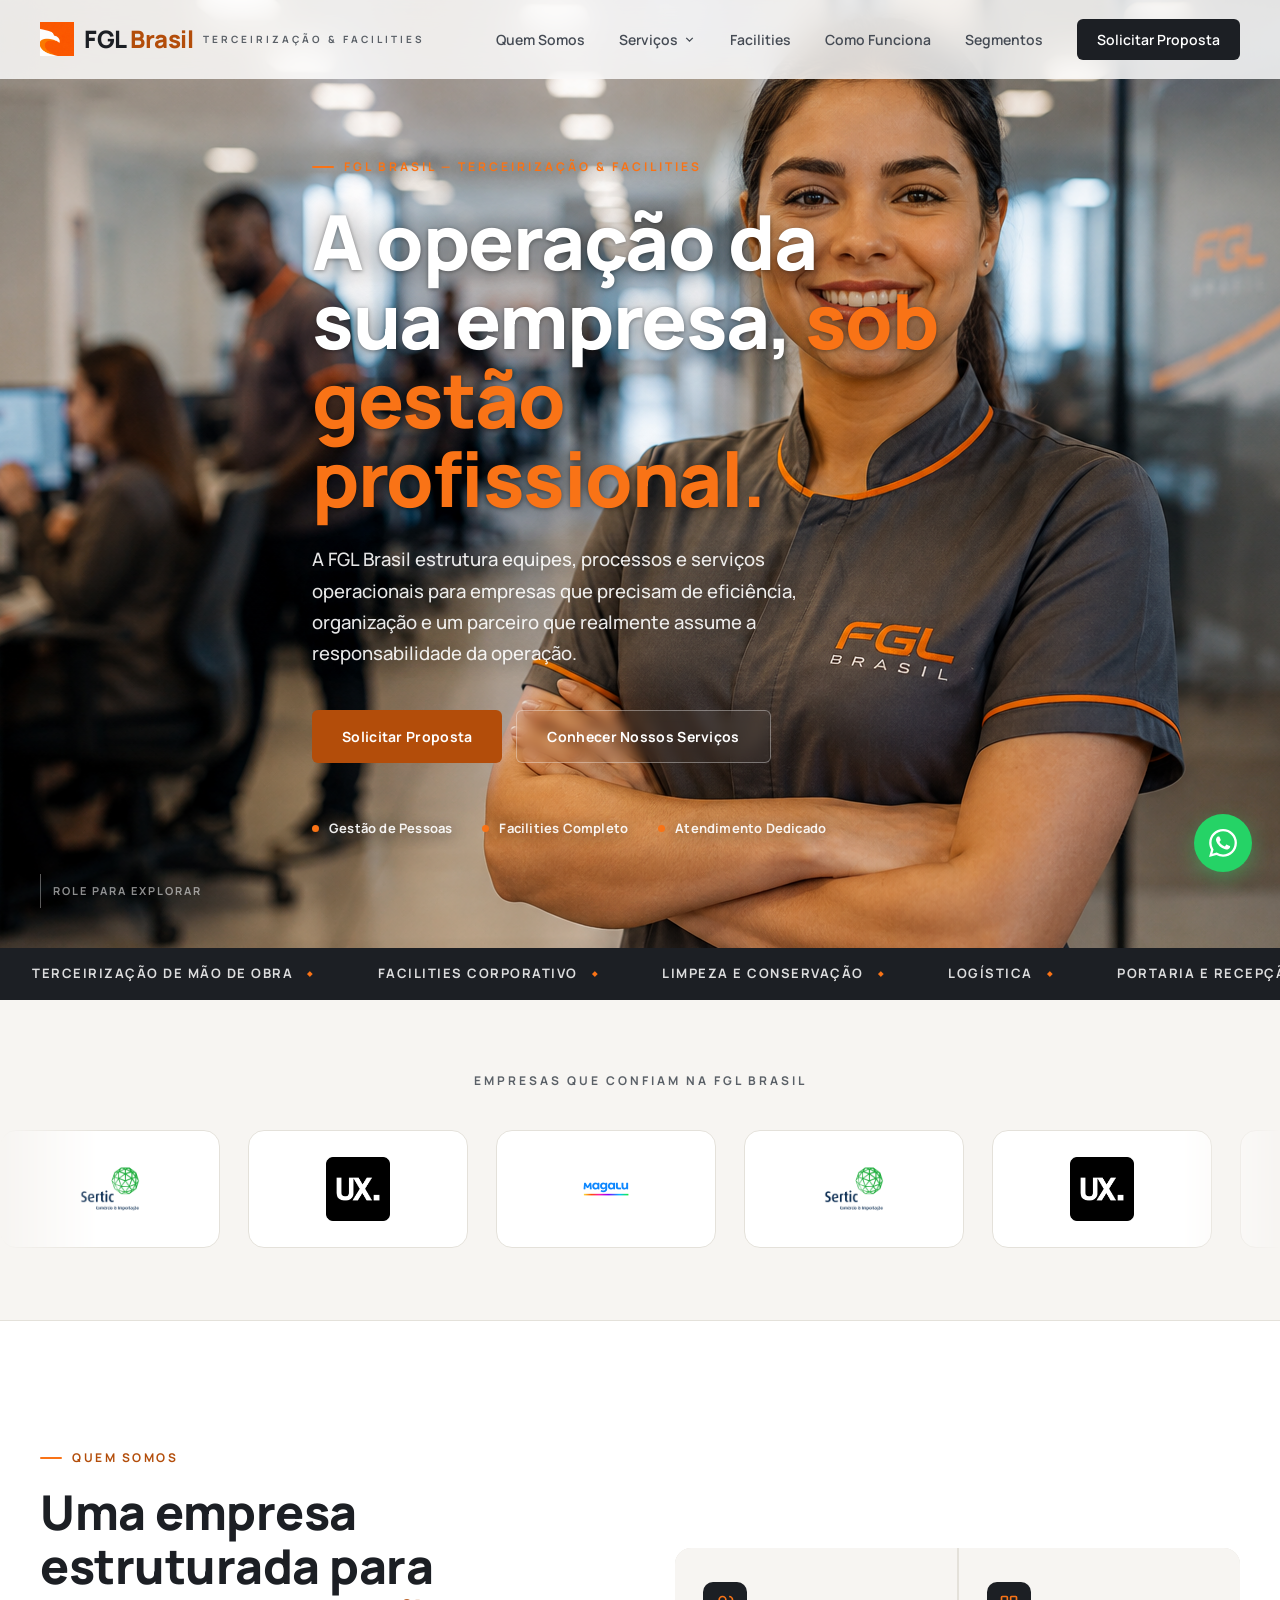
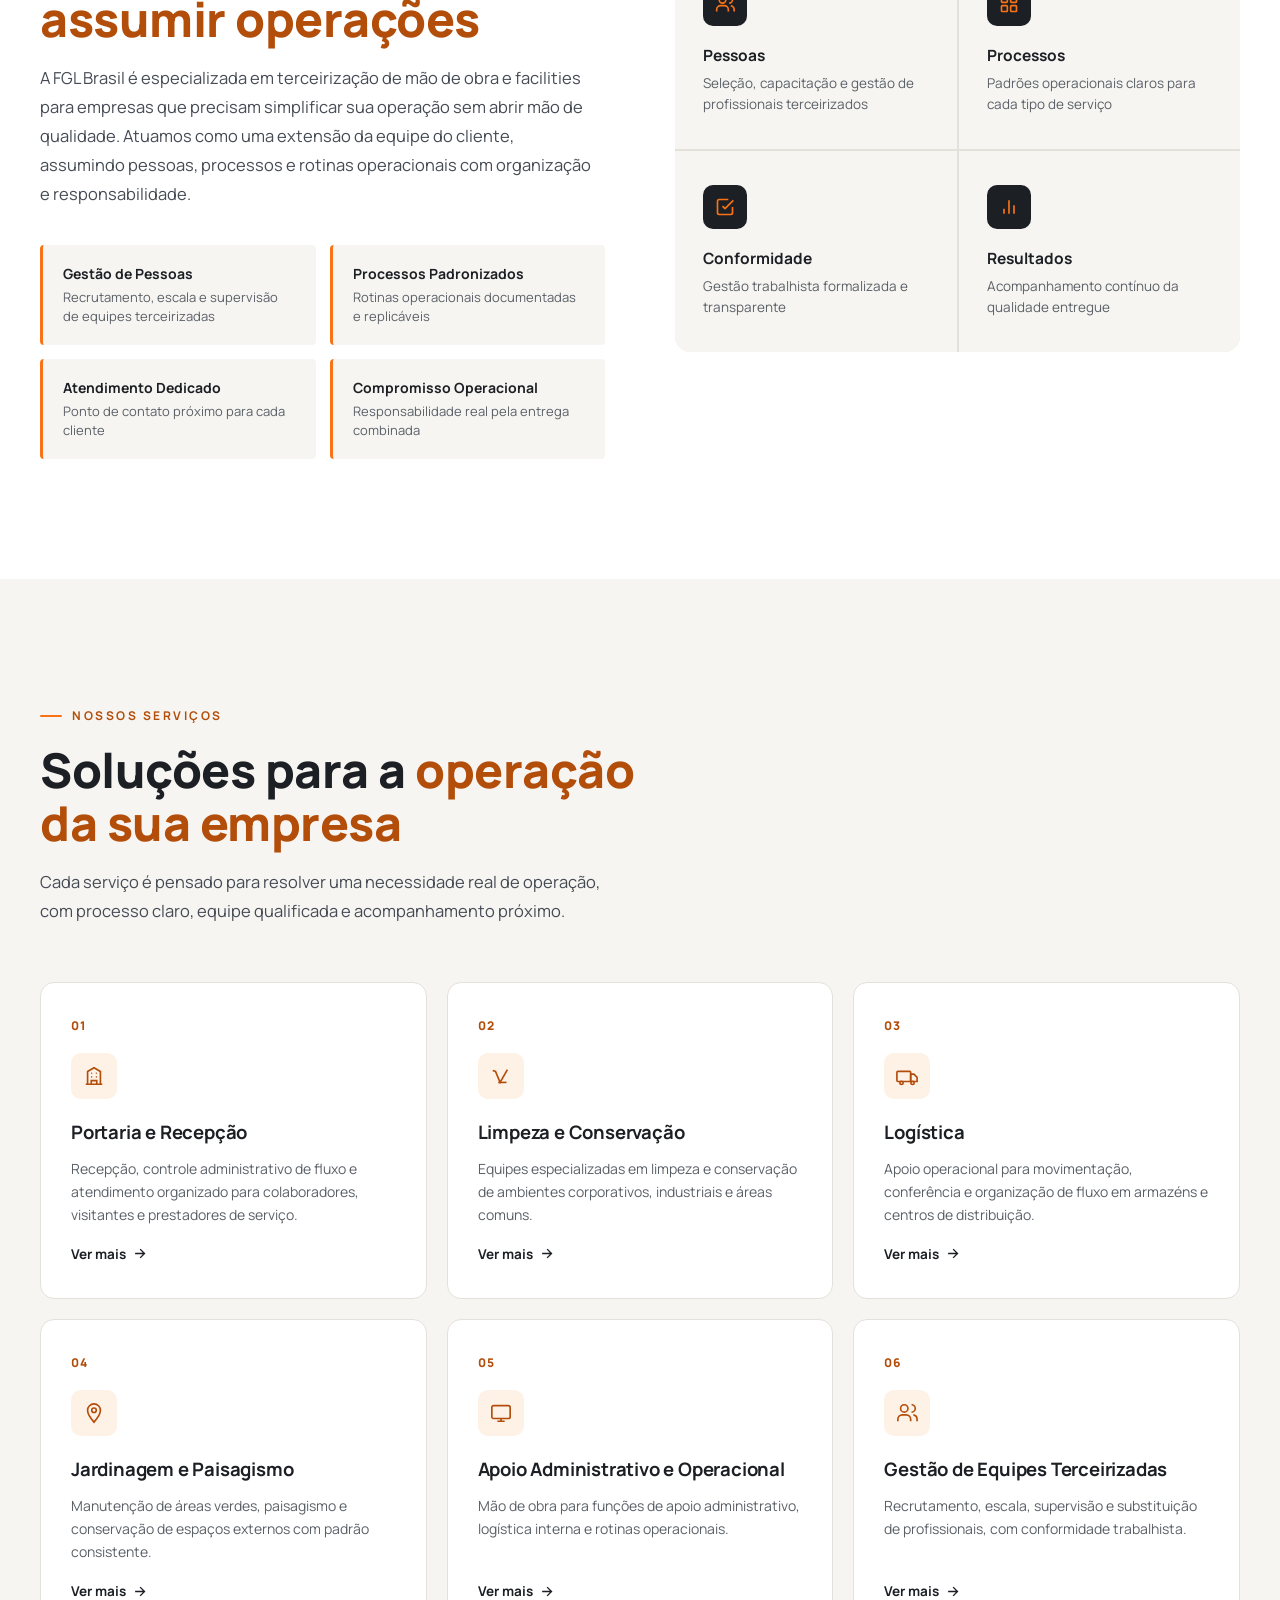
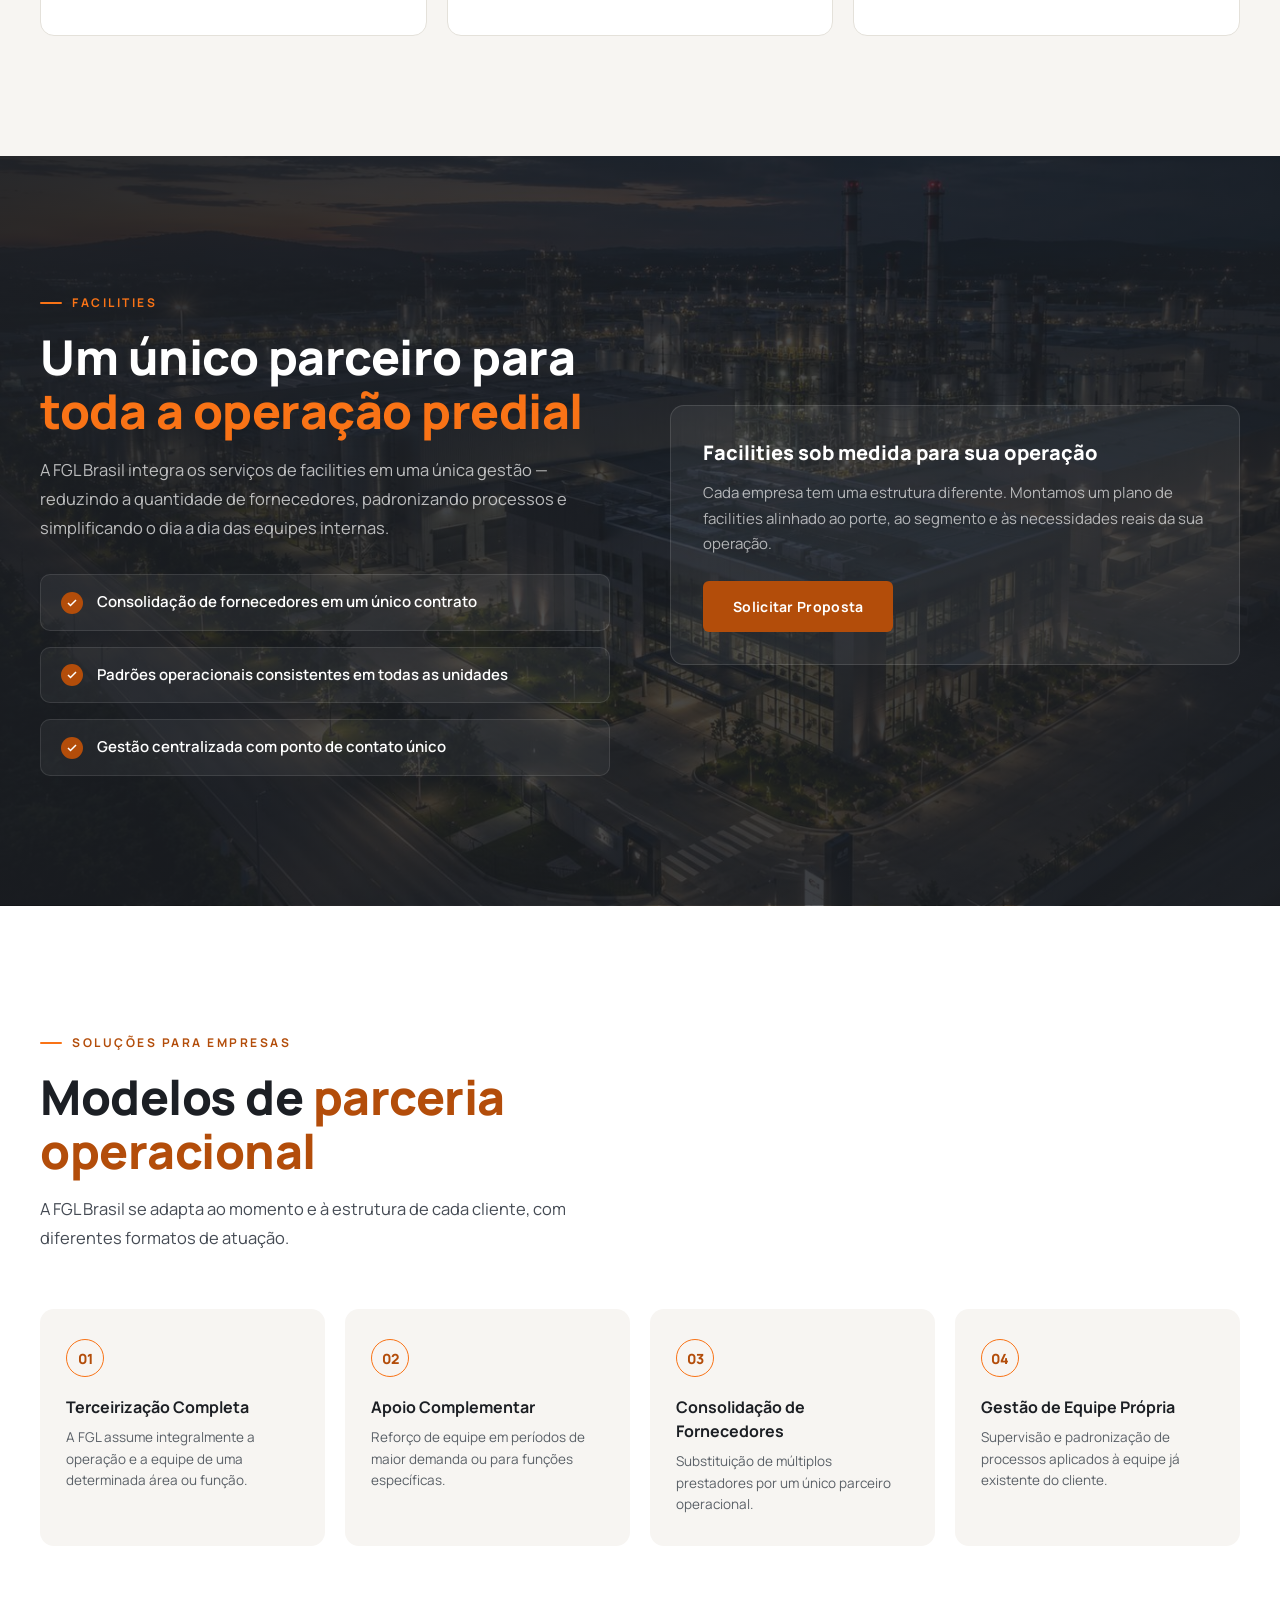
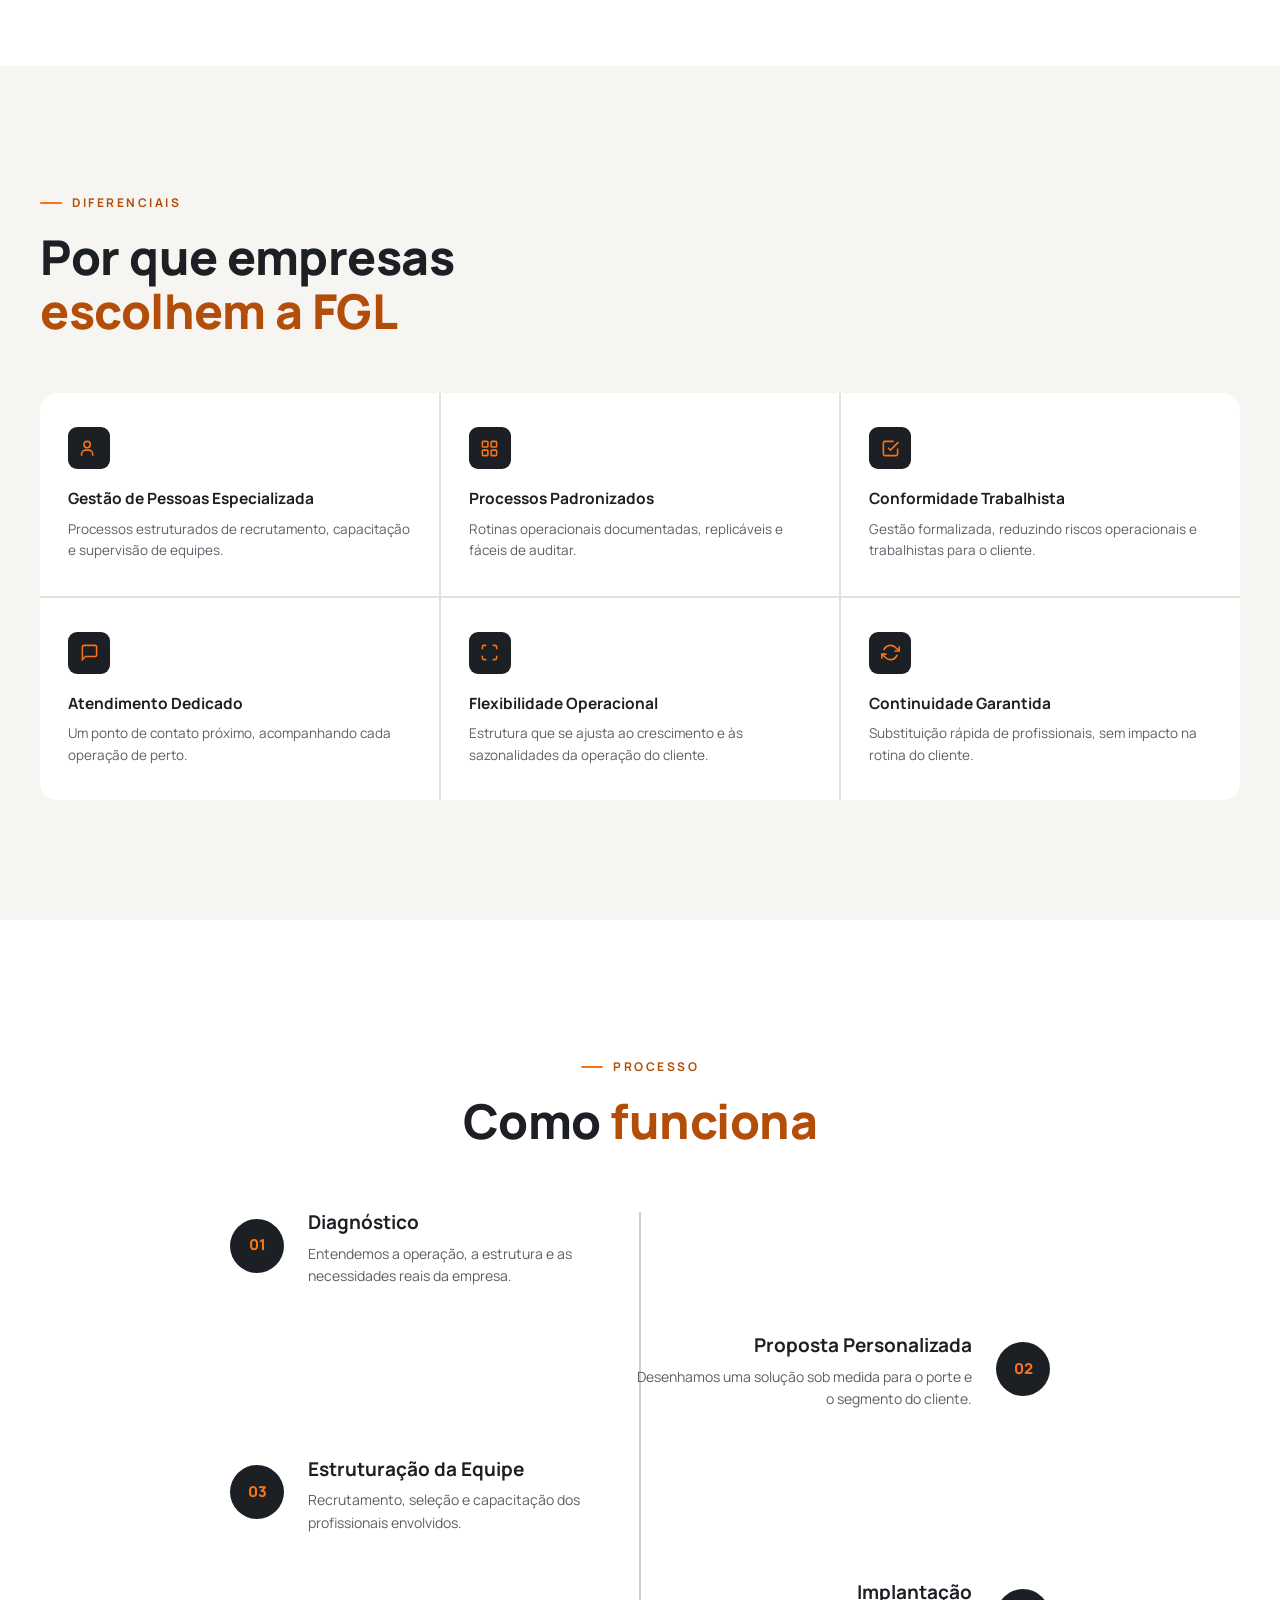
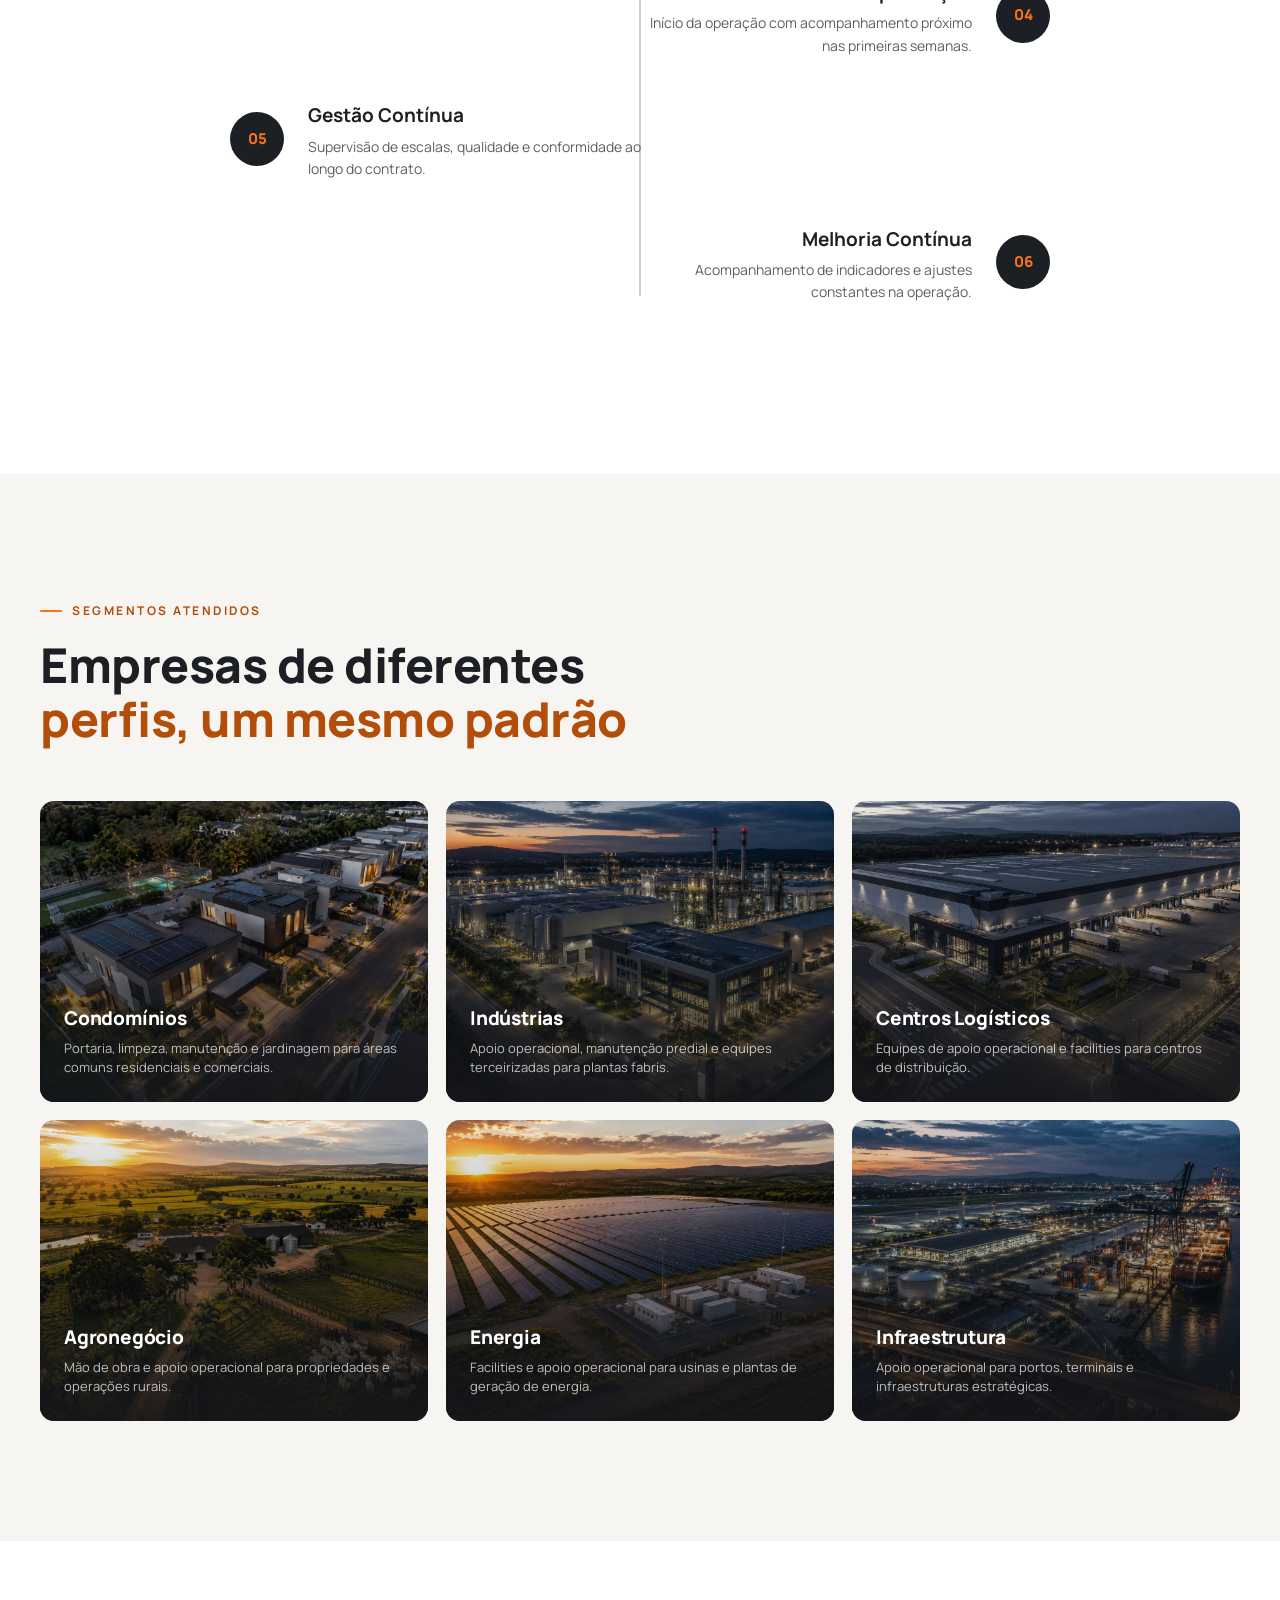
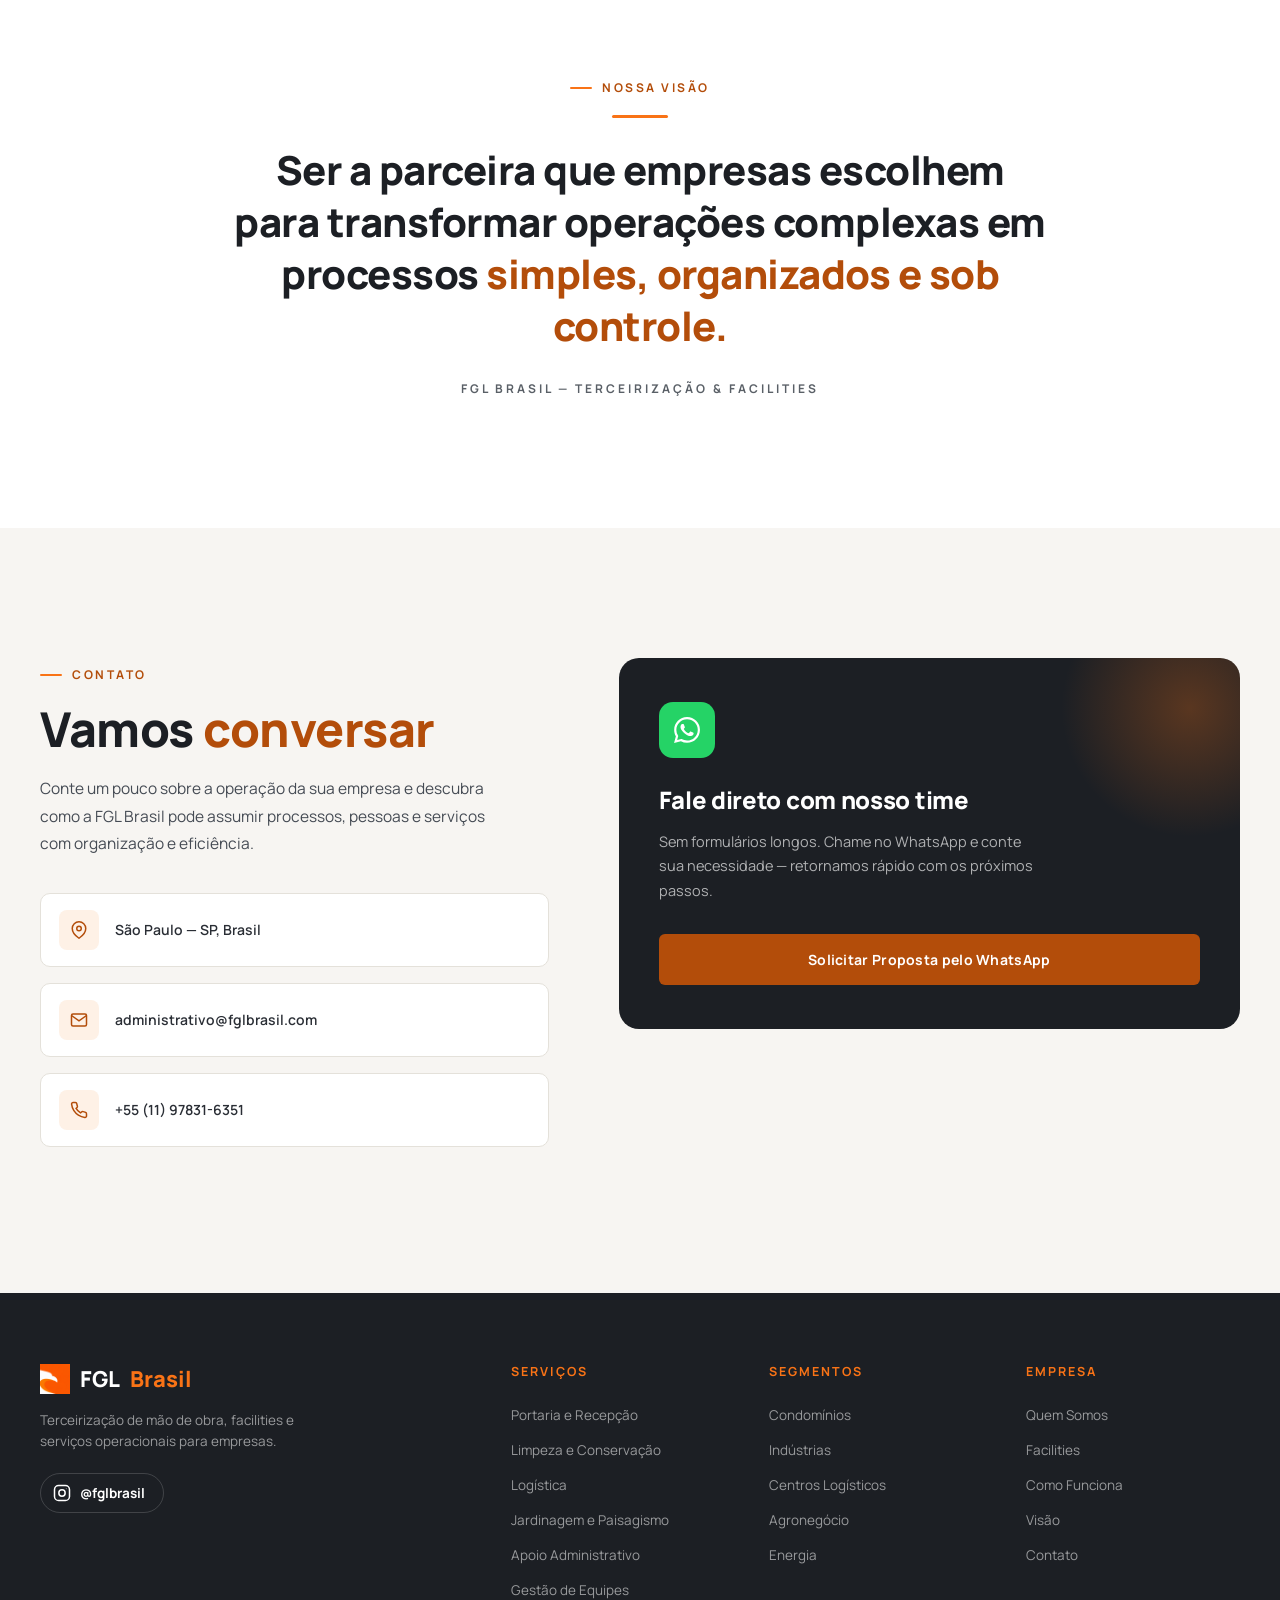
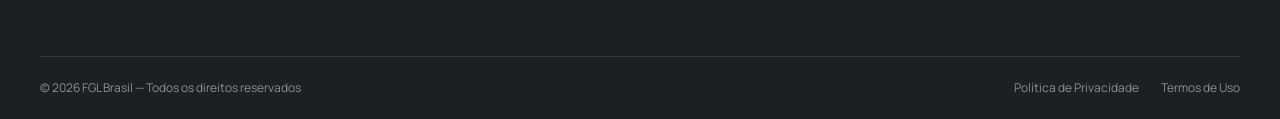
==== commit 538c42b8: "Ajusta imagens para .png, menu de Serviços com dropdown e prova social - Referências das 6 fotos de " ====
--- a/index.html
+++ b/index.html
@@ -53,7 +53,17 @@
     </a>
     <ul class="nav-links">
       <li><a href="#about">Quem Somos</a></li>
-      <li><a href="#services">Serviços</a></li>
+      <li class="nav-dropdown">
+        <a href="#services" class="nav-dropdown-trigger">Serviços <svg viewBox="0 0 24 24" stroke-width="2.5"><path d="M6 9l6 6 6-6"/></svg></a>
+        <div class="nav-dropdown-menu">
+          <a href="servico-portaria.html">Portaria e Recepção</a>
+          <a href="servico-limpeza.html">Limpeza e Conservação</a>
+          <a href="servico-logistica.html">Logística</a>
+          <a href="servico-jardinagem.html">Jardinagem e Paisagismo</a>
+          <a href="servico-administrativo.html">Apoio Administrativo</a>
+          <a href="servico-gestaoequipes.html">Gestão de Equipes</a>
+        </div>
+      </li>
       <li><a href="#facilities">Facilities</a></li>
       <li><a href="#how">Como Funciona</a></li>
       <li><a href="#segments">Segmentos</a></li>
@@ -69,7 +79,17 @@
 <div class="mobile-menu" id="mobileMenu">
   <button class="mobile-menu-close" onclick="toggleMenu()" aria-label="Fechar menu">&times;</button>
   <a href="#about" onclick="toggleMenu()">Quem Somos</a>
-  <a href="#services" onclick="toggleMenu()">Serviços</a>
+  <details>
+    <summary>Serviços</summary>
+    <div class="sub-links">
+      <a href="servico-portaria.html" onclick="toggleMenu()">Portaria e Recepção</a>
+      <a href="servico-limpeza.html" onclick="toggleMenu()">Limpeza e Conservação</a>
+      <a href="servico-logistica.html" onclick="toggleMenu()">Logística</a>
+      <a href="servico-jardinagem.html" onclick="toggleMenu()">Jardinagem e Paisagismo</a>
+      <a href="servico-administrativo.html" onclick="toggleMenu()">Apoio Administrativo</a>
+      <a href="servico-gestaoequipes.html" onclick="toggleMenu()">Gestão de Equipes</a>
+    </div>
+  </details>
   <a href="#facilities" onclick="toggleMenu()">Facilities</a>
   <a href="#solutions" onclick="toggleMenu()">Soluções</a>
   <a href="#how" onclick="toggleMenu()">Como Funciona</a>
@@ -134,18 +154,18 @@
   </div>
   <div class="clients-marquee" aria-hidden="true">
     <div class="clients-track">
-      <img src="cliente-sertic.png" alt="Sertic Comércio &amp; Importação" loading="lazy" width="600" height="600">
-      <img src="cliente-ux.png" alt="UX." loading="lazy" width="450" height="450">
-      <img src="cliente-magalu.png" alt="Magalu" loading="lazy" width="1920" height="1920">
-      <img src="cliente-sertic.png" alt="" loading="lazy" width="600" height="600">
-      <img src="cliente-ux.png" alt="" loading="lazy" width="450" height="450">
-      <img src="cliente-magalu.png" alt="" loading="lazy" width="1920" height="1920">
-      <img src="cliente-sertic.png" alt="" loading="lazy" width="600" height="600">
-      <img src="cliente-ux.png" alt="" loading="lazy" width="450" height="450">
-      <img src="cliente-magalu.png" alt="" loading="lazy" width="1920" height="1920">
-      <img src="cliente-sertic.png" alt="" loading="lazy" width="600" height="600">
-      <img src="cliente-ux.png" alt="" loading="lazy" width="450" height="450">
-      <img src="cliente-magalu.png" alt="" loading="lazy" width="1920" height="1920">
+      <div class="client-card"><img src="cliente-sertic.png" alt="Sertic Comércio &amp; Importação" loading="lazy" width="600" height="600"></div>
+      <div class="client-card"><img src="cliente-ux.png" alt="UX." loading="lazy" width="450" height="450"></div>
+      <div class="client-card"><img src="cliente-magalu.png" alt="Magalu" loading="lazy" width="1920" height="1920"></div>
+      <div class="client-card" aria-hidden="true"><img src="cliente-sertic.png" alt="" loading="lazy" width="600" height="600"></div>
+      <div class="client-card" aria-hidden="true"><img src="cliente-ux.png" alt="" loading="lazy" width="450" height="450"></div>
+      <div class="client-card" aria-hidden="true"><img src="cliente-magalu.png" alt="" loading="lazy" width="1920" height="1920"></div>
+      <div class="client-card" aria-hidden="true"><img src="cliente-sertic.png" alt="" loading="lazy" width="600" height="600"></div>
+      <div class="client-card" aria-hidden="true"><img src="cliente-ux.png" alt="" loading="lazy" width="450" height="450"></div>
+      <div class="client-card" aria-hidden="true"><img src="cliente-magalu.png" alt="" loading="lazy" width="1920" height="1920"></div>
+      <div class="client-card" aria-hidden="true"><img src="cliente-sertic.png" alt="" loading="lazy" width="600" height="600"></div>
+      <div class="client-card" aria-hidden="true"><img src="cliente-ux.png" alt="" loading="lazy" width="450" height="450"></div>
+      <div class="client-card" aria-hidden="true"><img src="cliente-magalu.png" alt="" loading="lazy" width="1920" height="1920"></div>
     </div>
   </div>
 </section>
--- a/styles.css
+++ b/styles.css
@@ -132,13 +132,35 @@
 .nav-cta:hover { background: var(--orange-deep); }
 .nav-cta::after { display: none !important; }
 
+/* ─── NAV DROPDOWN (Serviços) ─── */
+.nav-dropdown { position: relative; }
+.nav-dropdown-trigger { display: inline-flex; align-items: center; gap: 5px; }
+.nav-dropdown-trigger svg { width: 13px; height: 13px; stroke: currentColor; fill: none; transition: transform 0.25s var(--ease); }
+.nav-dropdown:hover .nav-dropdown-trigger svg, .nav-dropdown:focus-within .nav-dropdown-trigger svg { transform: rotate(180deg); }
+.nav-dropdown-menu {
+  position: absolute; top: 100%; left: 50%; transform: translateX(-50%) translateY(6px);
+  margin-top: 14px; width: 250px; background: var(--white); border: 1px solid var(--line);
+  border-radius: 14px; box-shadow: 0 20px 44px rgba(28,31,36,0.14); padding: 10px;
+  opacity: 0; visibility: hidden; transition: opacity 0.25s var(--ease), transform 0.25s var(--ease), visibility 0.25s;
+}
+.nav-dropdown:hover .nav-dropdown-menu, .nav-dropdown:focus-within .nav-dropdown-menu {
+  opacity: 1; visibility: visible; transform: translateX(-50%) translateY(0);
+}
+.nav-dropdown-menu a {
+  display: flex; align-items: center; gap: 6px; font-size: 13.5px; font-weight: 600;
+  color: var(--graphite-700); text-decoration: none; padding: 11px 14px; border-radius: 8px;
+  transition: background 0.2s, color 0.2s;
+}
+.nav-dropdown-menu a:hover { background: var(--orange-tint); color: var(--orange-deep); }
+.nav-dropdown-menu a::after { display: none; }
+
 .nav-hamburger { display: none; flex-direction: column; gap: 5px; cursor: pointer; padding: 6px; background: none; border: none; }
 .nav-hamburger span { width: 24px; height: 2px; background: var(--graphite-900); border-radius: 2px; transition: 0.3s; }
 @media(max-width:1024px){ .nav-links { display: none; } .nav-hamburger { display: flex; } }
 
 .mobile-menu {
   display: none; position: fixed; inset: 0; z-index: 950;
-  background: var(--graphite-900);
+  background: var(--graphite-900); overflow-y: auto;
   flex-direction: column; padding: 90px 32px 40px;
 }
 .mobile-menu.open { display: flex; }
@@ -151,6 +173,22 @@
   text-decoration: none; padding: 16px 0; border-bottom: 1px solid rgba(255,255,255,0.1);
 }
 .mobile-menu a.mobile-cta { color: var(--orange); }
+.mobile-menu details { border-bottom: 1px solid rgba(255,255,255,0.1); }
+.mobile-menu summary {
+  font-size: 24px; font-weight: 700; color: var(--white); padding: 16px 0;
+  cursor: pointer; list-style: none; display: flex; align-items: center; justify-content: space-between;
+}
+.mobile-menu summary::-webkit-details-marker { display: none; }
+.mobile-menu summary::after {
+  content: ''; width: 11px; height: 11px; border-right: 2px solid var(--orange); border-bottom: 2px solid var(--orange);
+  transform: rotate(45deg); transition: transform 0.25s var(--ease); flex-shrink: 0;
+}
+.mobile-menu details[open] summary::after { transform: rotate(-135deg); }
+.mobile-menu details .sub-links { display: flex; flex-direction: column; padding-bottom: 12px; }
+.mobile-menu details .sub-links a {
+  font-size: 16px; font-weight: 600; color: rgba(255,255,255,0.75); padding: 10px 0 10px 14px;
+  border-bottom: none;
+}
 
 /* ─── HERO ─── */
 #hero {
@@ -185,6 +223,7 @@
 }
 
 .hero-grid { position: relative; z-index: 1; max-width: 640px; }
+@media(min-width:769px){ #hero .container { padding-left: 24px; } }
 
 .hero-eyebrow {
   display: inline-flex; align-items: center; gap: 10px;
@@ -236,17 +275,23 @@
 @keyframes ticker { 0% { transform: translateX(0); } 100% { transform: translateX(-50%); } }
 
 /* ─── CLIENTS MARQUEE ─── */
-.clients { padding: 60px 0; background: var(--white); border-bottom: 1px solid var(--line); }
-.clients-head { text-align: center; margin-bottom: 36px; }
+.clients { padding: 72px 0; background: var(--off-white); border-bottom: 1px solid var(--line); }
+.clients-head { text-align: center; margin-bottom: 40px; }
 .clients-label { font-size: 12px; font-weight: 700; letter-spacing: 3px; text-transform: uppercase; color: var(--graphite-500); }
 .clients-marquee {
   overflow: hidden;
-  -webkit-mask-image: linear-gradient(90deg, transparent 0%, #000 10%, #000 90%, transparent 100%);
-  mask-image: linear-gradient(90deg, transparent 0%, #000 10%, #000 90%, transparent 100%);
-}
-.clients-track { display: flex; align-items: center; width: max-content; gap: 96px; animation: clientsScroll 30s linear infinite; }
-.clients-track img { height: 38px; width: auto; max-width: 150px; object-fit: contain; filter: grayscale(1) opacity(0.5); transition: filter 0.3s var(--ease); }
-.clients-track img:hover { filter: grayscale(0) opacity(1); }
+  -webkit-mask-image: linear-gradient(90deg, transparent 0%, #000 8%, #000 92%, transparent 100%);
+  mask-image: linear-gradient(90deg, transparent 0%, #000 8%, #000 92%, transparent 100%);
+}
+.clients-track { display: flex; align-items: center; width: max-content; gap: 28px; animation: clientsScroll 30s linear infinite; }
+.client-card {
+  display: flex; align-items: center; justify-content: center;
+  width: 220px; height: 118px; flex-shrink: 0;
+  background: var(--white); border: 1px solid var(--line); border-radius: 16px;
+  padding: 20px 28px; transition: transform 0.3s var(--ease), box-shadow 0.3s var(--ease), border-color 0.3s var(--ease);
+}
+.client-card:hover { transform: translateY(-3px); box-shadow: 0 16px 32px rgba(28,31,36,0.08); border-color: var(--line-strong); }
+.client-card img { height: 64px; width: auto; max-width: 100%; object-fit: contain; }
 @keyframes clientsScroll { 0% { transform: translateX(0); } 100% { transform: translateX(-50%); } }
 @media (prefers-reduced-motion: reduce) { .clients-track { animation: none; } }
 
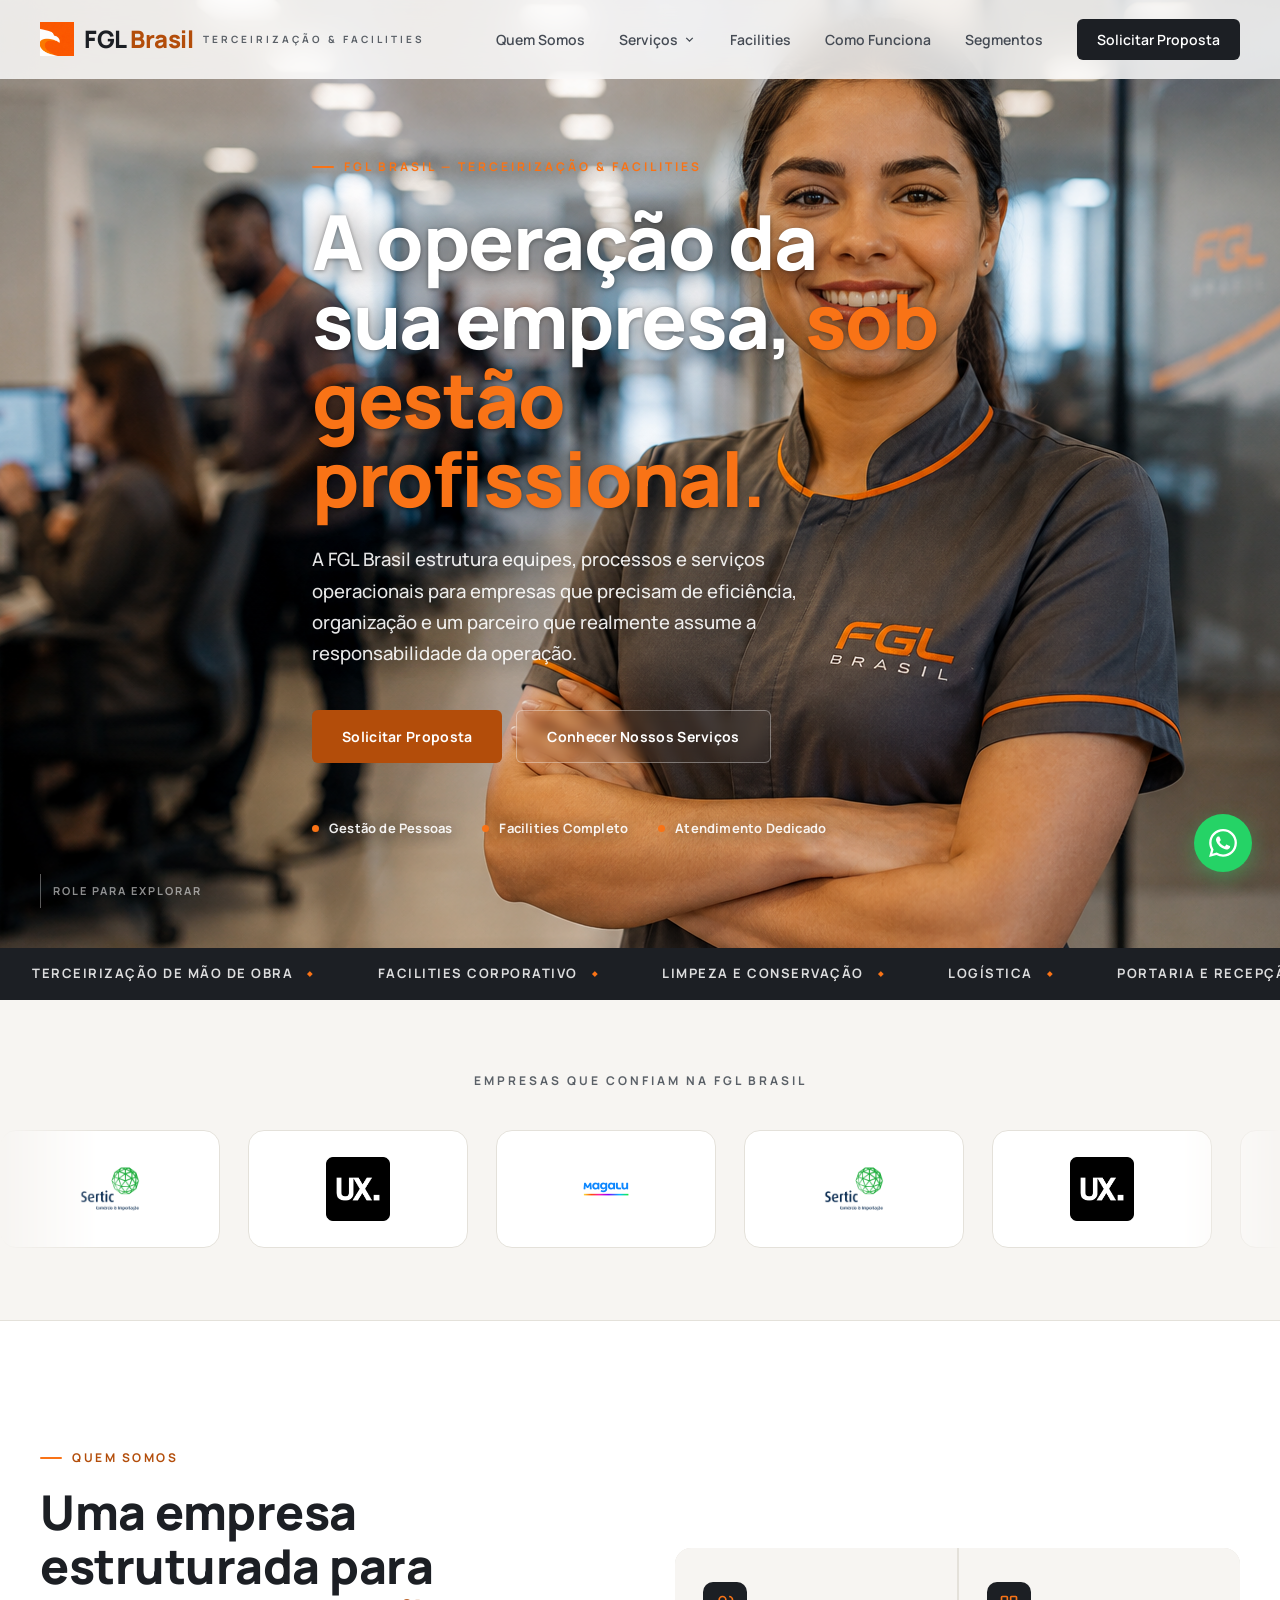
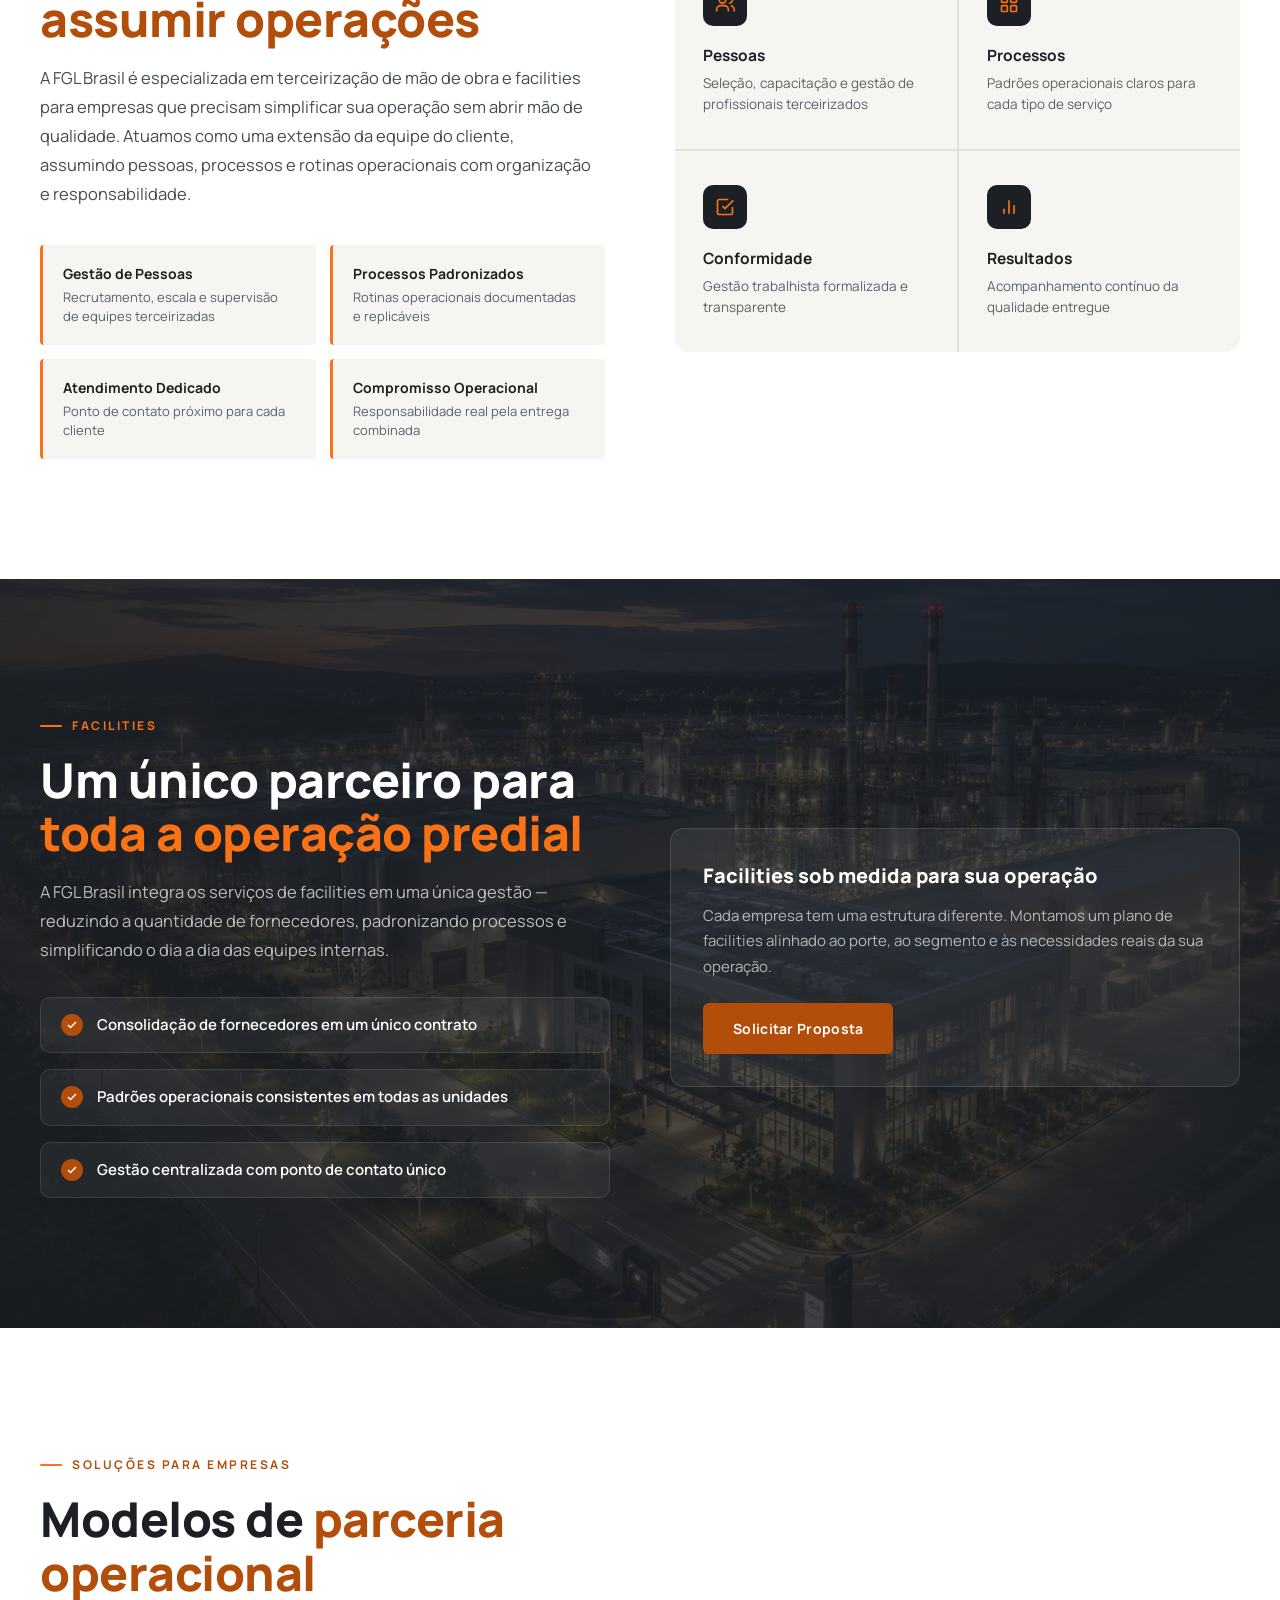
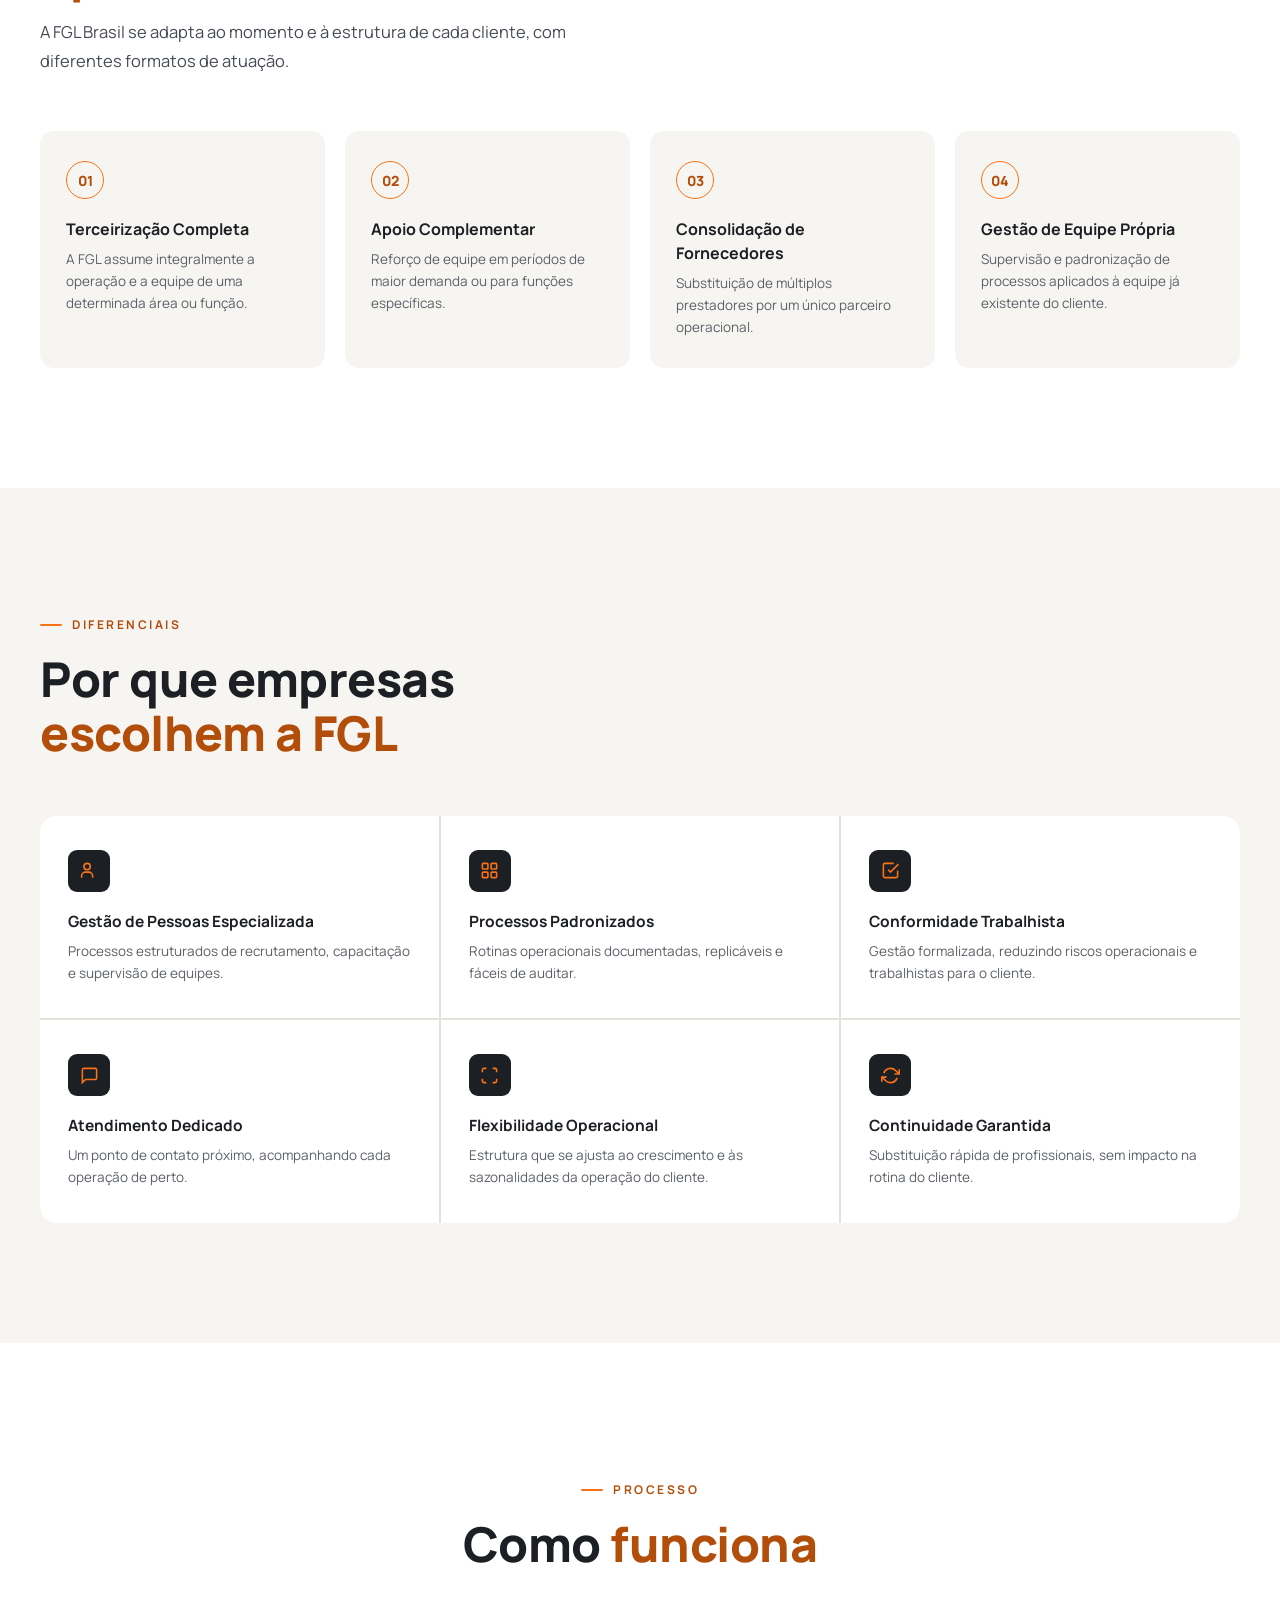
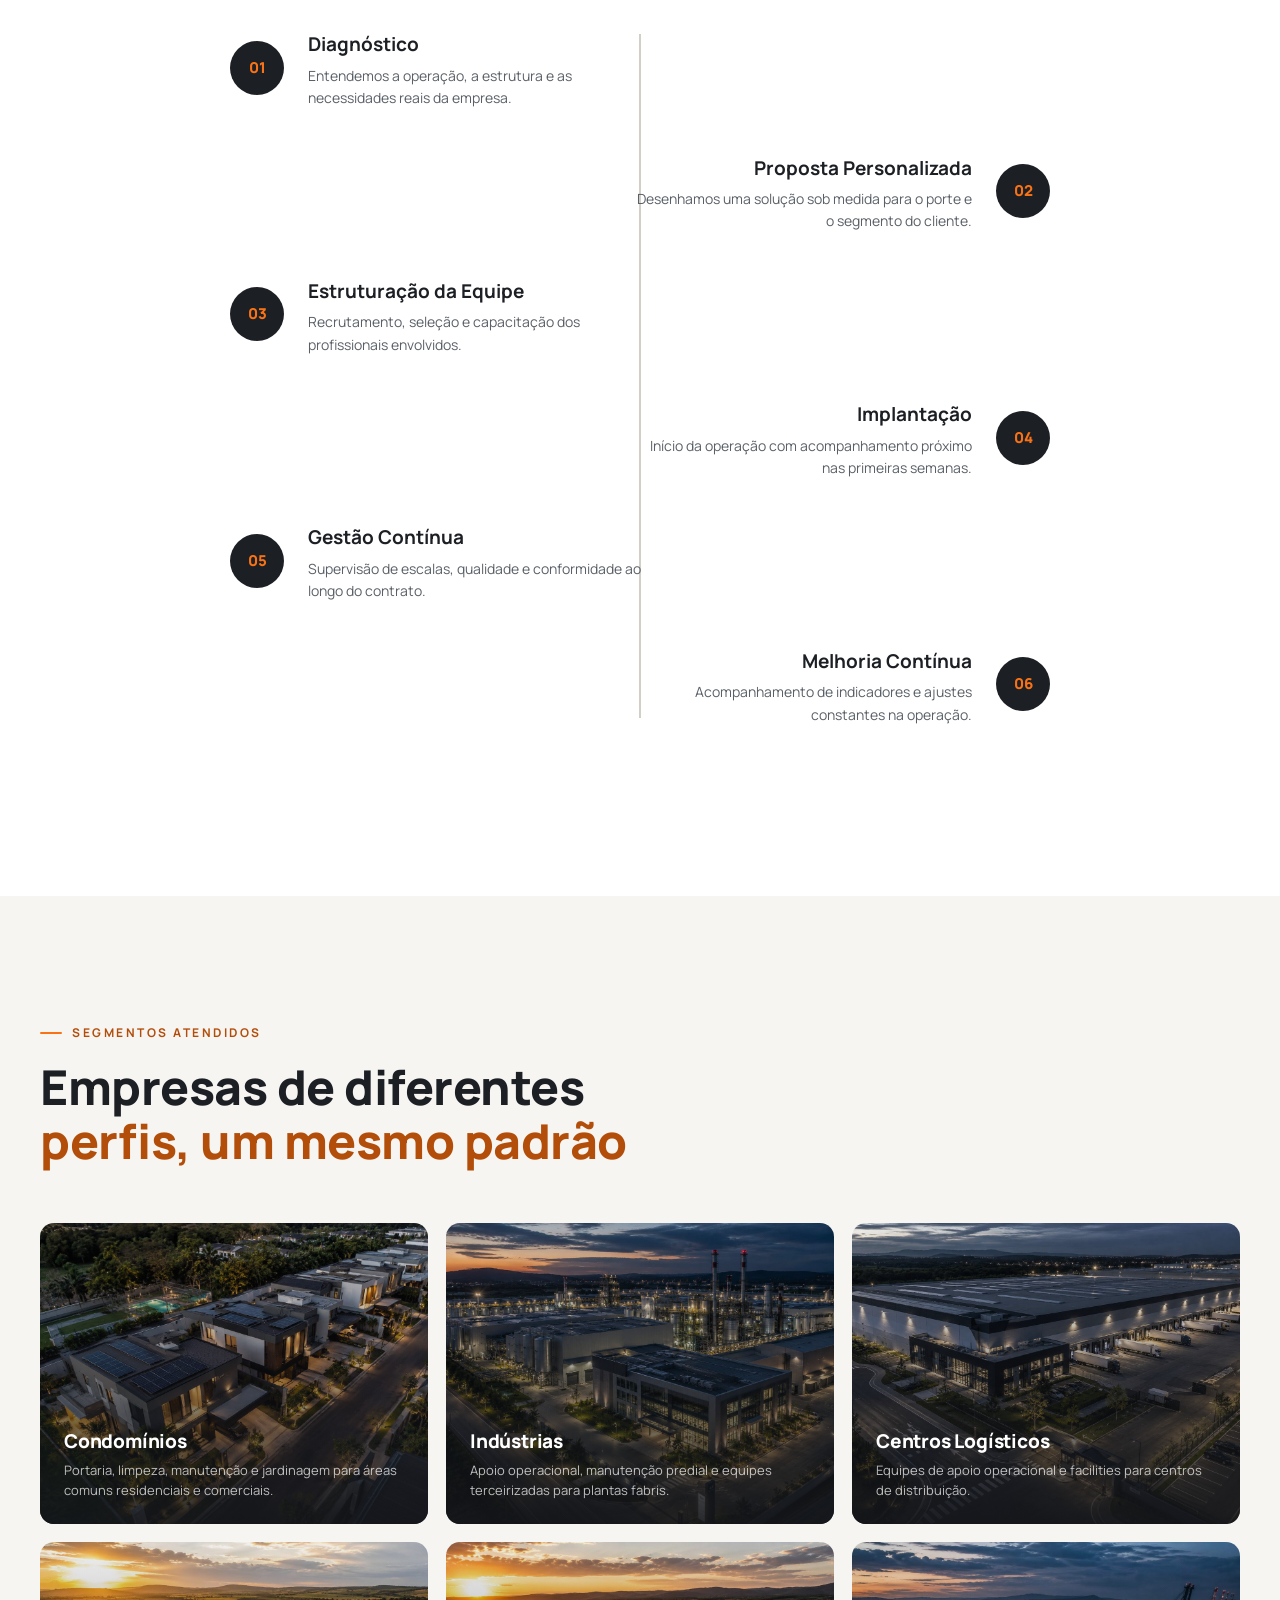
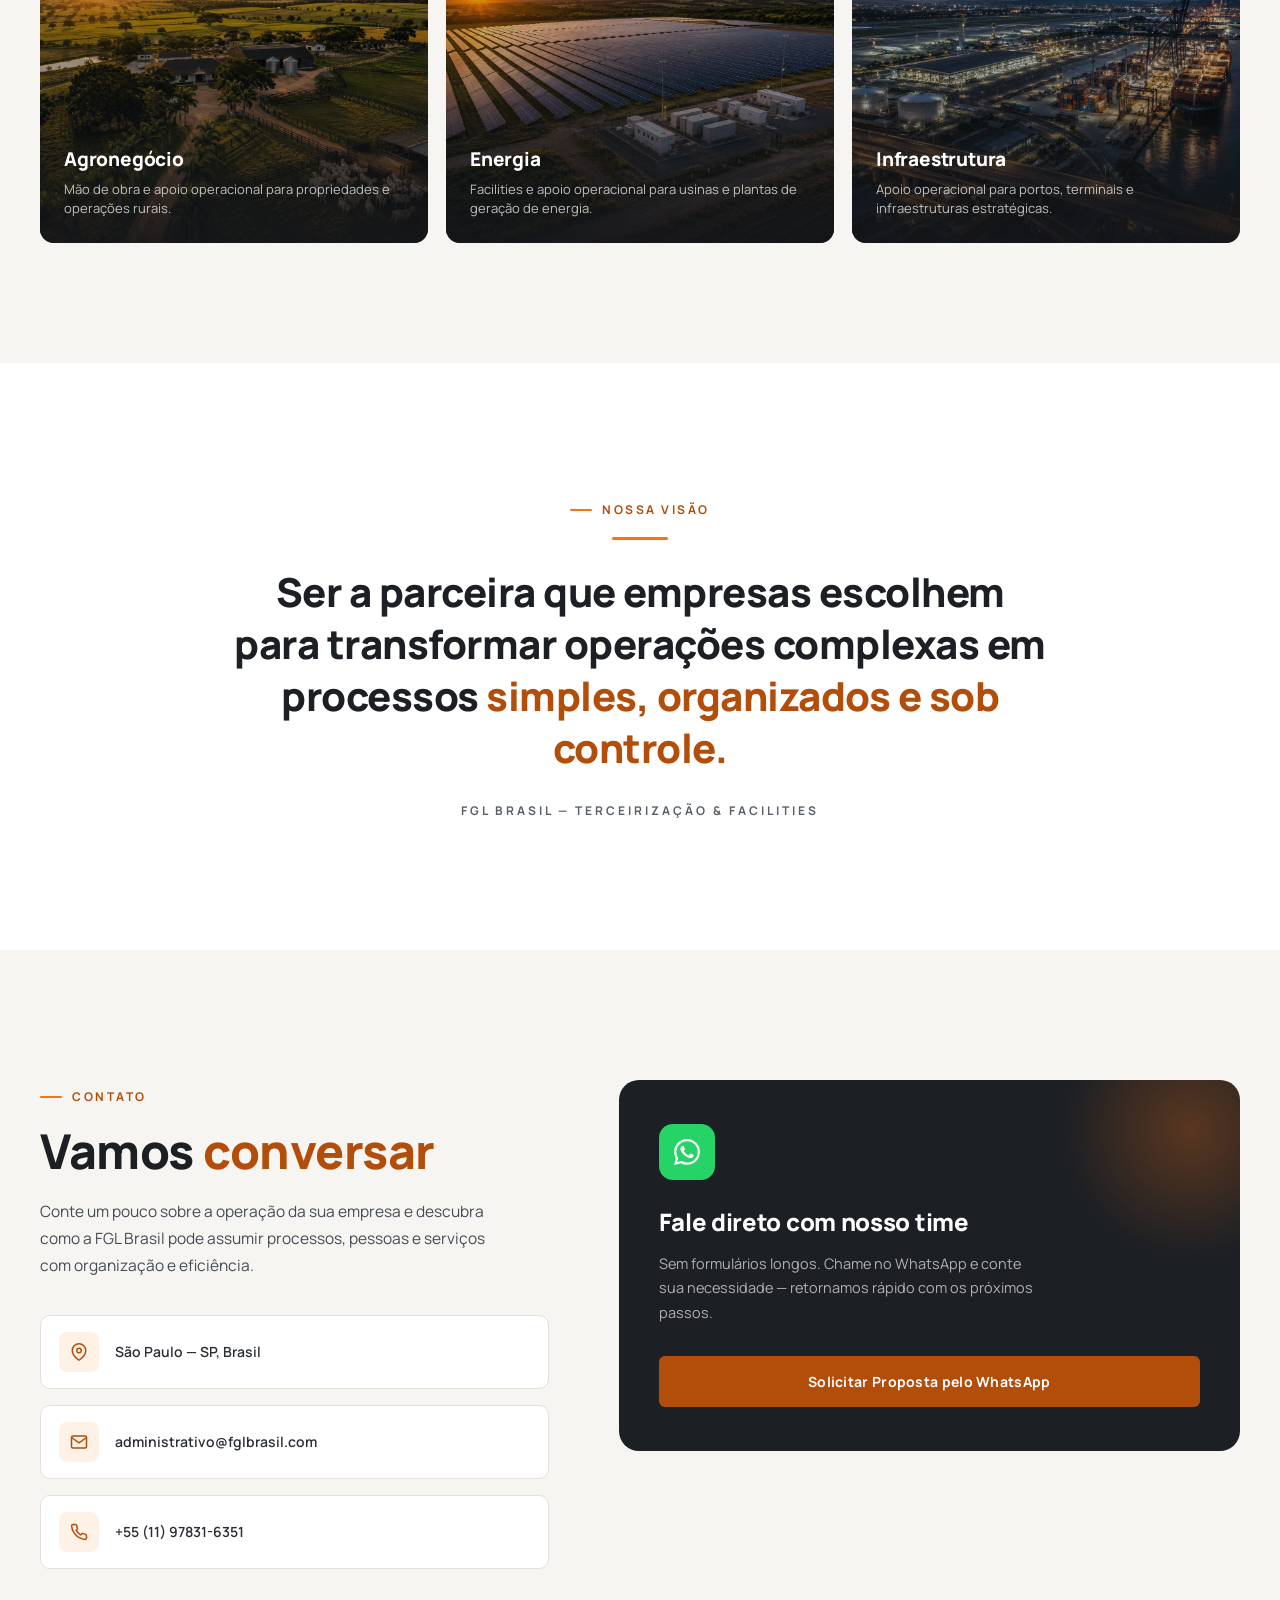
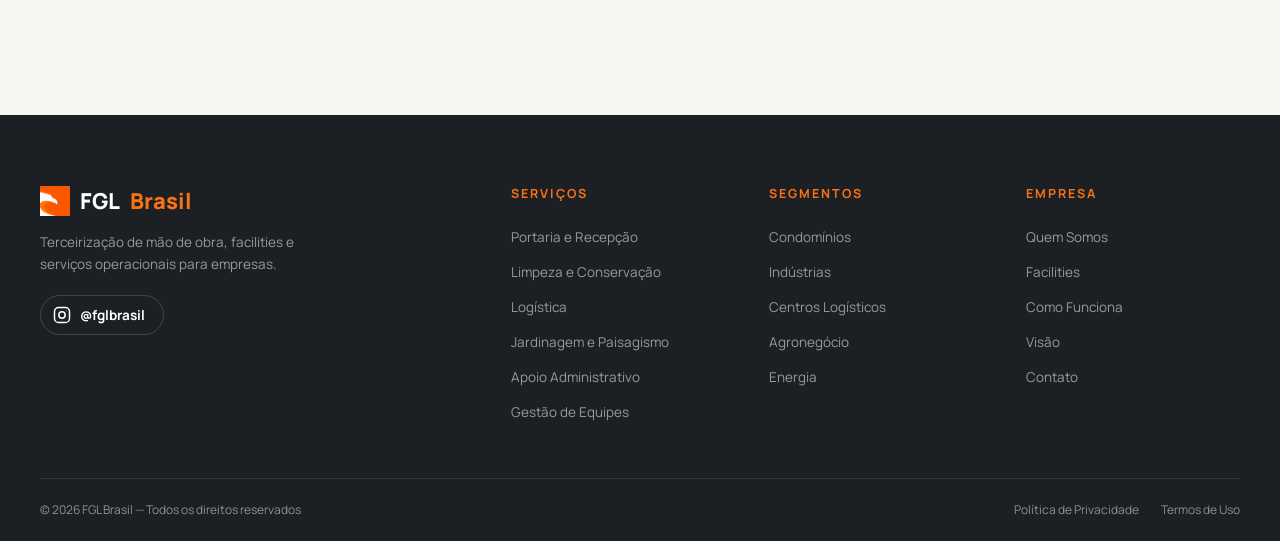
==== commit 9b8f310a: "Remove seção "Nossos Serviços" da home e deixa o mobile mais enxuto - Remove a seção com os 6 cards " ====
--- a/index.html
+++ b/index.html
@@ -54,7 +54,7 @@
     <ul class="nav-links">
       <li><a href="#about">Quem Somos</a></li>
       <li class="nav-dropdown">
-        <a href="#services" class="nav-dropdown-trigger">Serviços <svg viewBox="0 0 24 24" stroke-width="2.5"><path d="M6 9l6 6 6-6"/></svg></a>
+        <a href="servico-portaria.html" class="nav-dropdown-trigger">Serviços <svg viewBox="0 0 24 24" stroke-width="2.5"><path d="M6 9l6 6 6-6"/></svg></a>
         <div class="nav-dropdown-menu">
           <a href="servico-portaria.html">Portaria e Recepção</a>
           <a href="servico-limpeza.html">Limpeza e Conservação</a>
@@ -111,7 +111,7 @@
       <p class="hero-desc">A FGL Brasil estrutura equipes, processos e serviços operacionais para empresas que precisam de eficiência, organização e um parceiro que realmente assume a responsabilidade da operação.</p>
       <div class="hero-btns">
         <a href="#contact" class="btn btn-primary">Solicitar Proposta</a>
-        <a href="#services" class="btn btn-outline on-dark">Conhecer Nossos Serviços</a>
+        <a href="servico-portaria.html" class="btn btn-outline on-dark">Conhecer Nossos Serviços</a>
       </div>
       <div class="hero-pillars">
         <div class="hero-pillar"><span class="hero-pillar-dot"></span><span class="hero-pillar-text">Gestão de Pessoas</span></div>
@@ -225,61 +225,6 @@
   </div>
 </section>
 
-<!-- SERVICES -->
-<section id="services">
-  <div class="container">
-    <div class="section-header reveal">
-      <div class="eyebrow">Nossos Serviços</div>
-      <h2 class="section-title">Soluções para a <em>operação da sua empresa</em></h2>
-      <p class="section-body">Cada serviço é pensado para resolver uma necessidade real de operação, com processo claro, equipe qualificada e acompanhamento próximo.</p>
-    </div>
-    <div class="services-grid">
-      <div class="service-card reveal">
-        <span class="service-num">01</span>
-        <div class="service-icon"><svg viewBox="0 0 24 24" stroke-width="1.8"><path d="M3 21h18M5 21V7l7-4 7 4v14M9 9h1M9 13h1M14 9h1M14 13h1M9 21v-4h6v4"/></svg></div>
-        <h3 class="service-title">Portaria e Recepção</h3>
-        <p class="service-text">Recepção, controle administrativo de fluxo e atendimento organizado para colaboradores, visitantes e prestadores de serviço.</p>
-        <a href="servico-portaria.html" class="service-link">Ver mais <svg viewBox="0 0 24 24" stroke-width="2.2" fill="none" stroke="currentColor"><path d="M5 12h14M13 5l7 7-7 7"/></svg></a>
-      </div>
-      <div class="service-card reveal">
-        <span class="service-num">02</span>
-        <div class="service-icon"><svg viewBox="0 0 24 24" stroke-width="1.8"><path d="M3 6l3 1 5 12 8-14"/><path d="M9 19h9"/></svg></div>
-        <h3 class="service-title">Limpeza e Conservação</h3>
-        <p class="service-text">Equipes especializadas em limpeza e conservação de ambientes corporativos, industriais e áreas comuns.</p>
-        <a href="servico-limpeza.html" class="service-link">Ver mais <svg viewBox="0 0 24 24" stroke-width="2.2" fill="none" stroke="currentColor"><path d="M5 12h14M13 5l7 7-7 7"/></svg></a>
-      </div>
-      <div class="service-card reveal">
-        <span class="service-num">03</span>
-        <div class="service-icon"><svg viewBox="0 0 24 24" stroke-width="1.8"><rect x="1" y="7" width="15" height="11" rx="1"/><path d="M16 10h3.5l3.5 3.5V18h-7z"/><circle cx="6" cy="19.5" r="1.8"/><circle cx="18" cy="19.5" r="1.8"/></svg></div>
-        <h3 class="service-title">Logística</h3>
-        <p class="service-text">Apoio operacional para movimentação, conferência e organização de fluxo em armazéns e centros de distribuição.</p>
-        <a href="servico-logistica.html" class="service-link">Ver mais <svg viewBox="0 0 24 24" stroke-width="2.2" fill="none" stroke="currentColor"><path d="M5 12h14M13 5l7 7-7 7"/></svg></a>
-      </div>
-      <div class="service-card reveal">
-        <span class="service-num">04</span>
-        <div class="service-icon"><svg viewBox="0 0 24 24" stroke-width="1.8"><path d="M12 2a7 7 0 00-7 7c0 5 7 13 7 13s7-8 7-13a7 7 0 00-7-7z"/><circle cx="12" cy="9" r="2.5"/></svg></div>
-        <h3 class="service-title">Jardinagem e Paisagismo</h3>
-        <p class="service-text">Manutenção de áreas verdes, paisagismo e conservação de espaços externos com padrão consistente.</p>
-        <a href="servico-jardinagem.html" class="service-link">Ver mais <svg viewBox="0 0 24 24" stroke-width="2.2" fill="none" stroke="currentColor"><path d="M5 12h14M13 5l7 7-7 7"/></svg></a>
-      </div>
-      <div class="service-card reveal">
-        <span class="service-num">05</span>
-        <div class="service-icon"><svg viewBox="0 0 24 24" stroke-width="1.8"><rect x="2" y="4" width="20" height="14" rx="2"/><path d="M8 21h8M12 18v3"/></svg></div>
-        <h3 class="service-title">Apoio Administrativo e Operacional</h3>
-        <p class="service-text">Mão de obra para funções de apoio administrativo, logística interna e rotinas operacionais.</p>
-        <a href="servico-administrativo.html" class="service-link">Ver mais <svg viewBox="0 0 24 24" stroke-width="2.2" fill="none" stroke="currentColor"><path d="M5 12h14M13 5l7 7-7 7"/></svg></a>
-      </div>
-      <div class="service-card reveal">
-        <span class="service-num">06</span>
-        <div class="service-icon"><svg viewBox="0 0 24 24" stroke-width="1.8"><circle cx="9" cy="7" r="4"/><path d="M2 21v-2a5 5 0 015-5h4a5 5 0 015 5v2"/><path d="M17 11a4 4 0 000-8M23 21v-2a5 5 0 00-4-4.9"/></svg></div>
-        <h3 class="service-title">Gestão de Equipes Terceirizadas</h3>
-        <p class="service-text">Recrutamento, escala, supervisão e substituição de profissionais, com conformidade trabalhista.</p>
-        <a href="servico-gestaoequipes.html" class="service-link">Ver mais <svg viewBox="0 0 24 24" stroke-width="2.2" fill="none" stroke="currentColor"><path d="M5 12h14M13 5l7 7-7 7"/></svg></a>
-      </div>
-    </div>
-  </div>
-</section>
-
 <!-- FACILITIES -->
 <section id="facilities">
   <div class="container">
--- a/styles.css
+++ b/styles.css
@@ -314,30 +314,6 @@
 .about-highlight { padding: 18px 20px; background: var(--off-white); border-left: 3px solid var(--orange); border-radius: 4px; }
 .about-highlight-title { font-size: 14px; font-weight: 700; color: var(--graphite-900); margin-bottom: 4px; }
 .about-highlight-text { font-size: 13px; color: var(--graphite-500); line-height: 1.5; }
-
-/* ─── SERVICES ─── */
-#services { padding: 120px 0; background: var(--off-white); }
-.services-grid { display: grid; grid-template-columns: repeat(3, 1fr); gap: 20px; }
-@media(max-width:900px){ .services-grid { grid-template-columns: 1fr 1fr; } }
-@media(max-width:620px){ .services-grid { grid-template-columns: 1fr; } }
-.service-card {
-  background: var(--white); border: 1px solid var(--line); border-radius: 14px;
-  padding: 34px 30px; transition: border-color 0.4s var(--ease), box-shadow 0.4s var(--ease), transform 0.4s var(--ease);
-  display: flex; flex-direction: column;
-}
-.service-card:hover { border-color: var(--orange); box-shadow: 0 24px 48px rgba(28,31,36,0.1); transform: translateY(-6px); }
-.service-num { font-size: 12px; font-weight: 800; color: var(--orange-deep); letter-spacing: 1px; display: block; margin-bottom: 18px; }
-.service-icon {
-  width: 46px; height: 46px; border-radius: 10px; background: var(--orange-tint);
-  display: flex; align-items: center; justify-content: center; margin-bottom: 20px;
-}
-.service-icon svg { width: 22px; height: 22px; stroke: var(--orange-deep); fill: none; }
-.service-title { font-size: 18.5px; font-weight: 700; color: var(--graphite-900); margin-bottom: 10px; letter-spacing: -0.2px; }
-.service-text { font-size: 14px; color: var(--graphite-500); line-height: 1.65; margin-bottom: 18px; flex: 1; }
-.service-link { font-size: 13.5px; font-weight: 700; color: var(--graphite-900); text-decoration: none; display: inline-flex; align-items: center; gap: 6px; margin-top: auto; }
-.service-link:hover { color: var(--orange-deep); gap: 10px; }
-.service-link svg { width: 15px; height: 15px; transition: transform 0.25s var(--ease); }
-.service-link:hover svg { transform: translateX(3px); }
 
 /* ─── FACILITIES (dark feature band) ─── */
 #facilities {
@@ -567,3 +543,35 @@
   transition: border-color 0.25s var(--ease), color 0.25s var(--ease), background 0.25s var(--ease);
 }
 .svc-related-links a:hover { border-color: var(--orange-deep); color: var(--orange-deep); background: var(--orange-tint); }
+
+/* ─── MOBILE: LEAN & CONVERSION-FOCUSED ─── */
+@media(max-width:768px){
+  #about, #solutions, #differentials, #segments { padding: 64px 0; }
+  #facilities, #how, #vision, #contact { padding: 68px 0; }
+  .clients { padding: 40px 0; }
+  .svc-body { padding: 52px 0 20px; }
+  .svc-related { padding: 8px 0 56px; }
+
+  .section-header { margin-bottom: 36px; }
+  .hero-btns { margin-bottom: 32px; gap: 10px; }
+  .hero-btns .btn { flex: 1 1 auto; justify-content: center; }
+  .hero-pillars { gap: 16px 22px; }
+
+  .about-grid, .facilities-grid, .contact-layout { gap: 32px; }
+  .about-highlights { gap: 10px; margin-top: 24px; }
+  .capability-tile { padding: 24px 20px; }
+
+  .timeline-step { margin-bottom: 28px; }
+  #how { padding-top: 56px; }
+
+  .vision-quote { margin-bottom: 20px; }
+
+  .contact-cta-card { padding: 32px 26px; }
+  .contact-cta-title { font-size: 21px; }
+
+  .facilities-note { padding: 24px; }
+  .facilities-list li { padding: 13px 16px; font-size: 14px; }
+
+  footer { padding-top: 52px; }
+  .footer-grid { gap: 32px; padding-bottom: 32px; }
+}
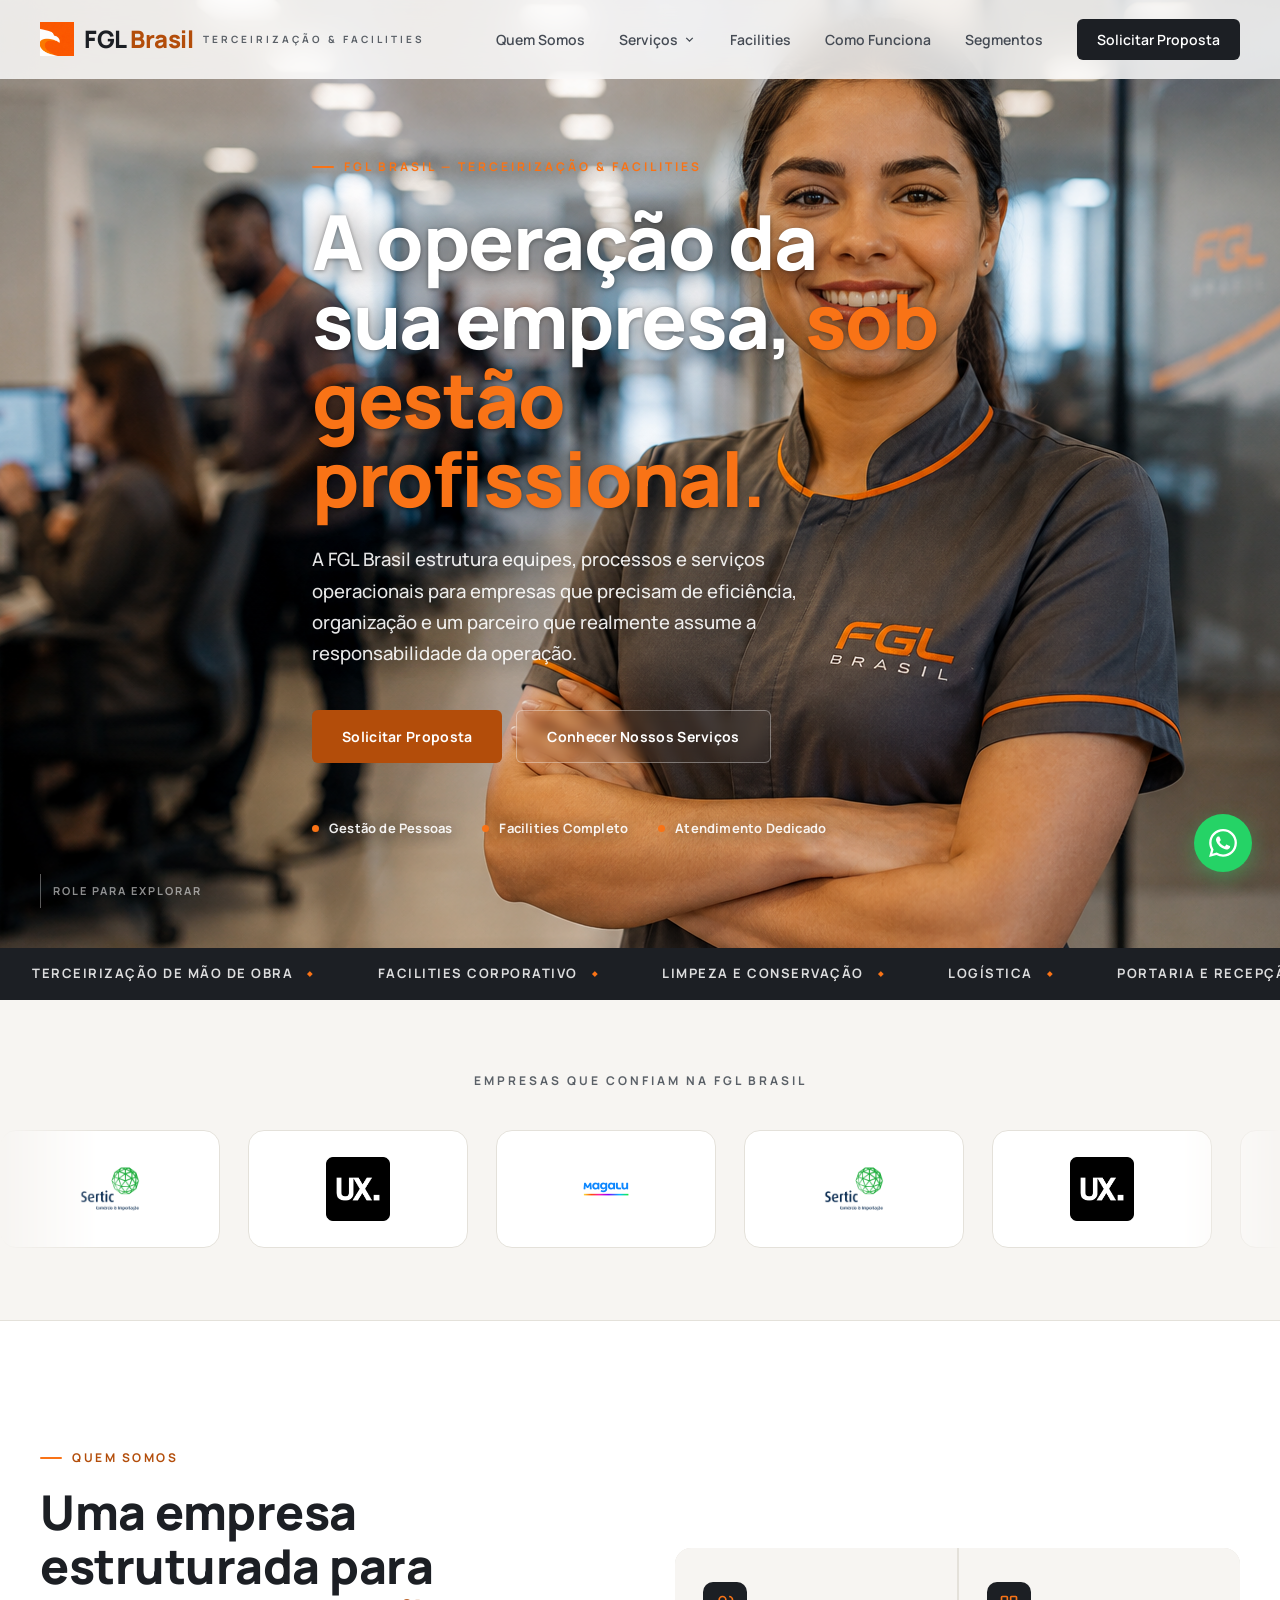
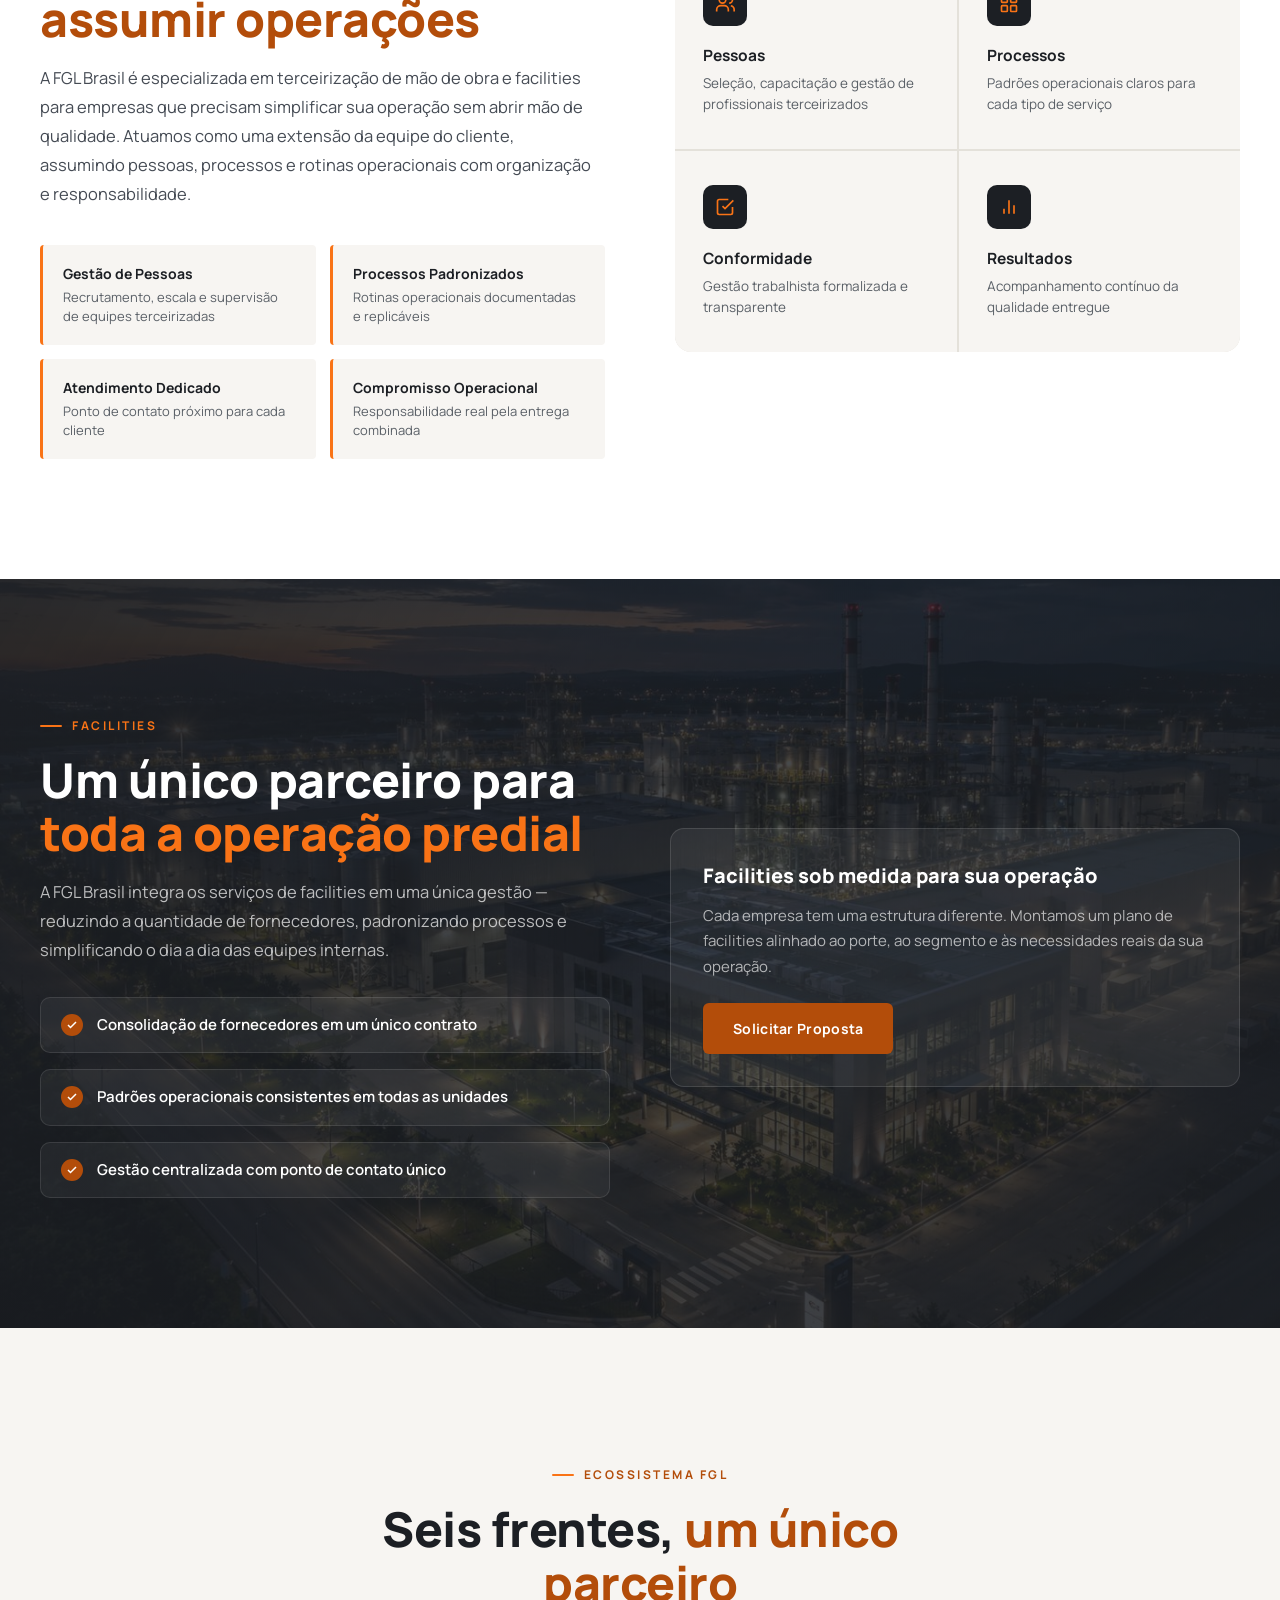
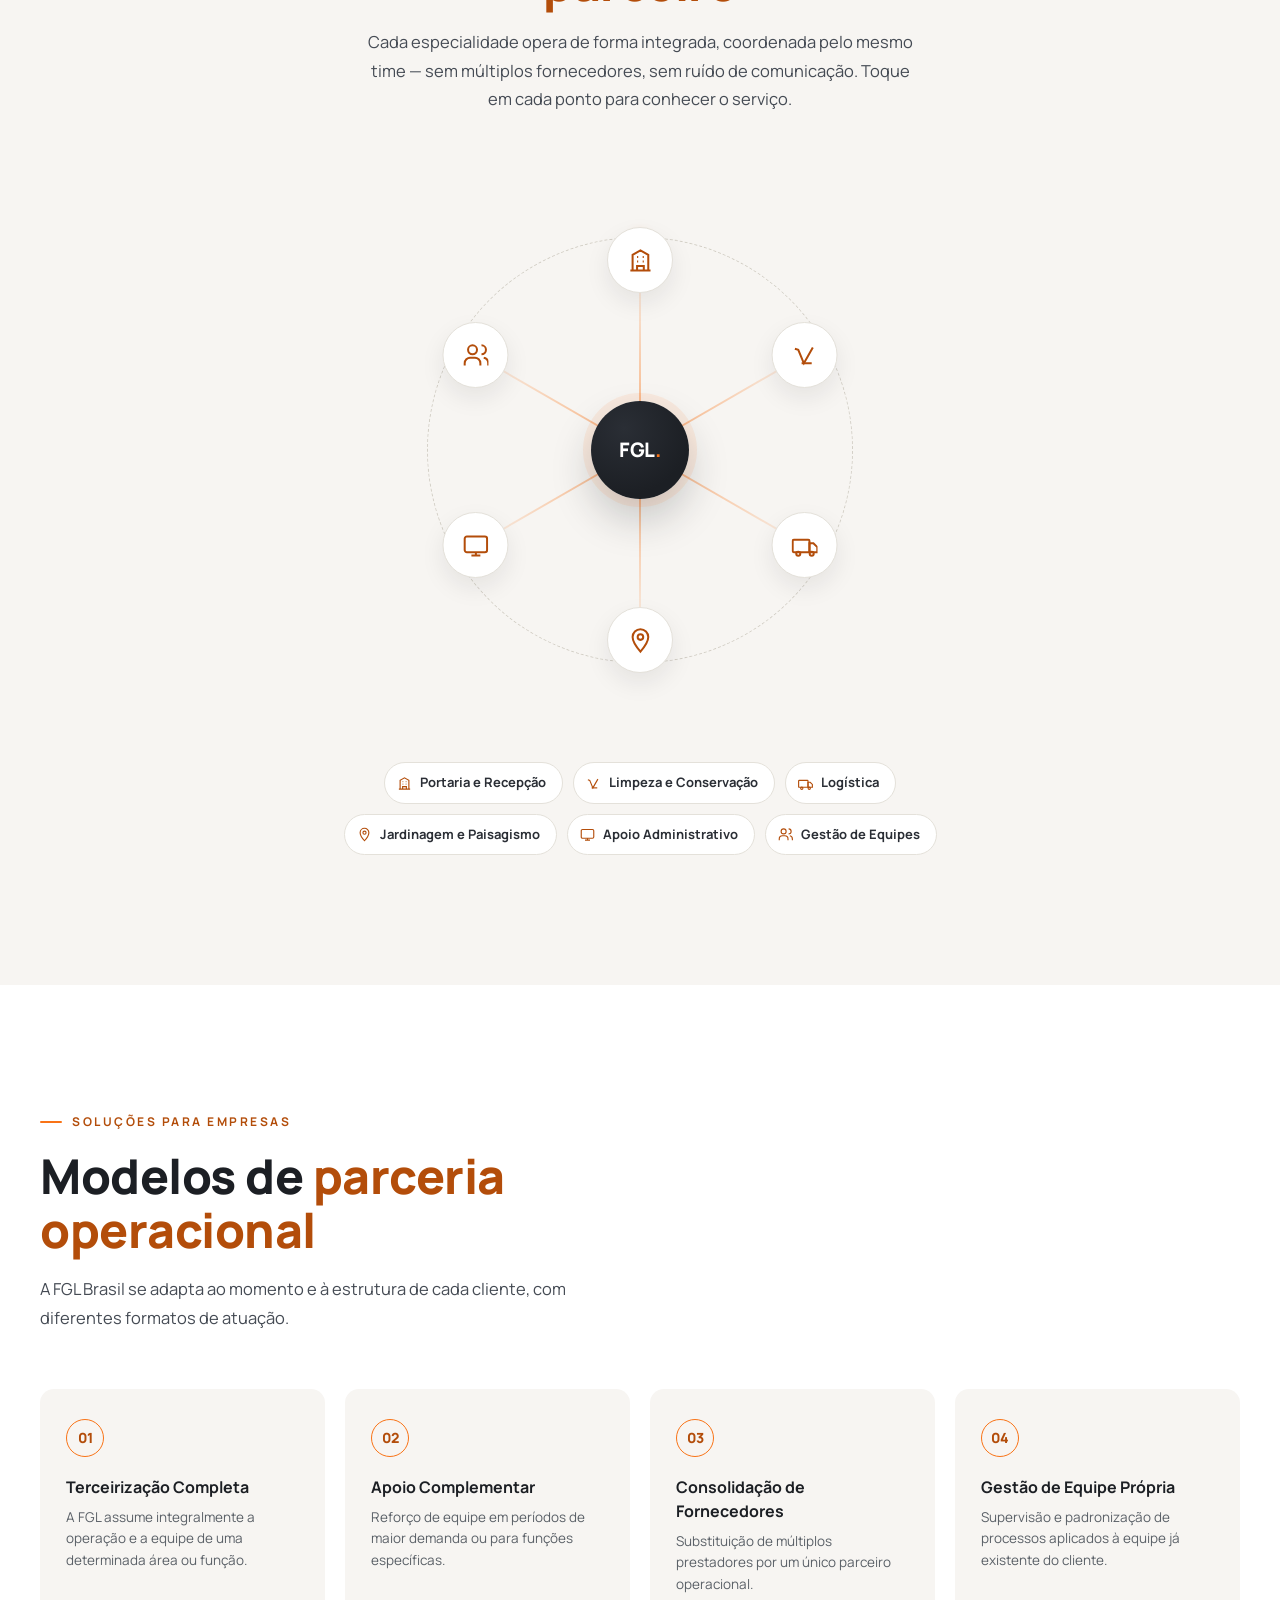
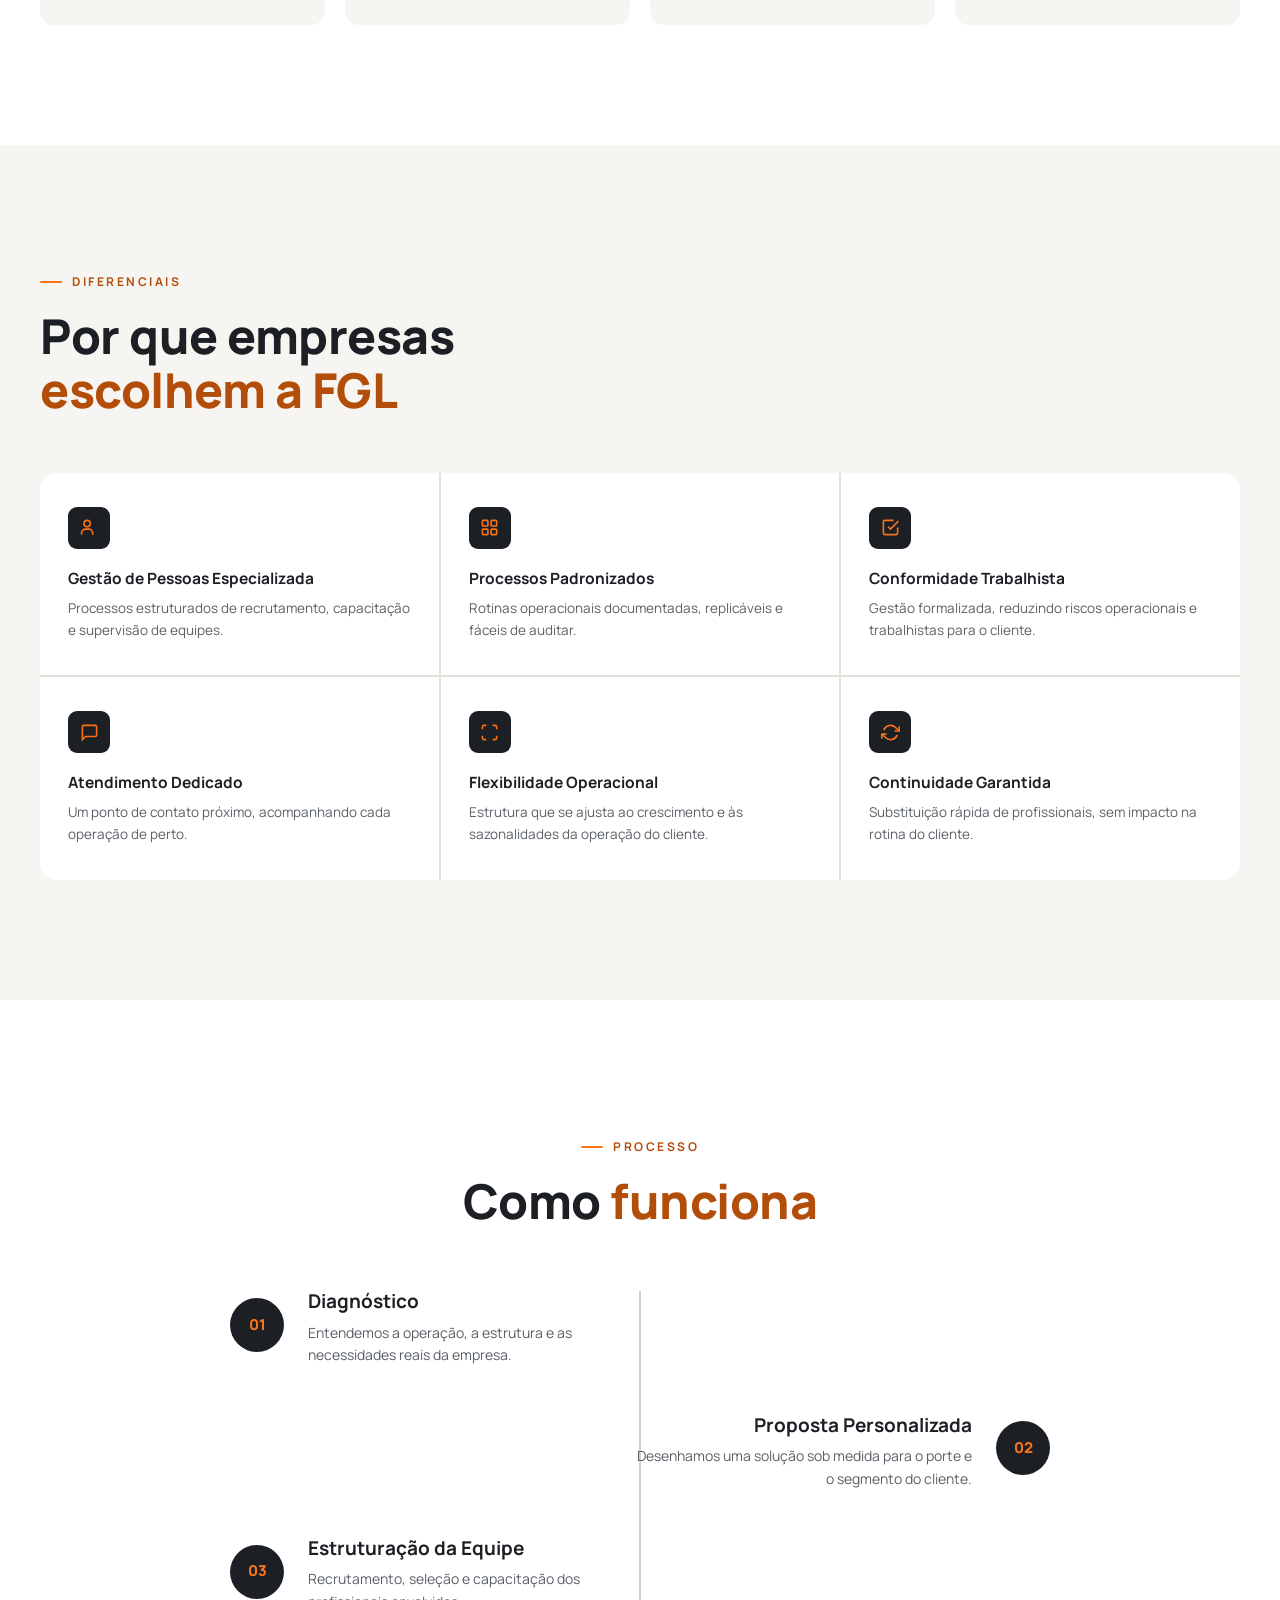
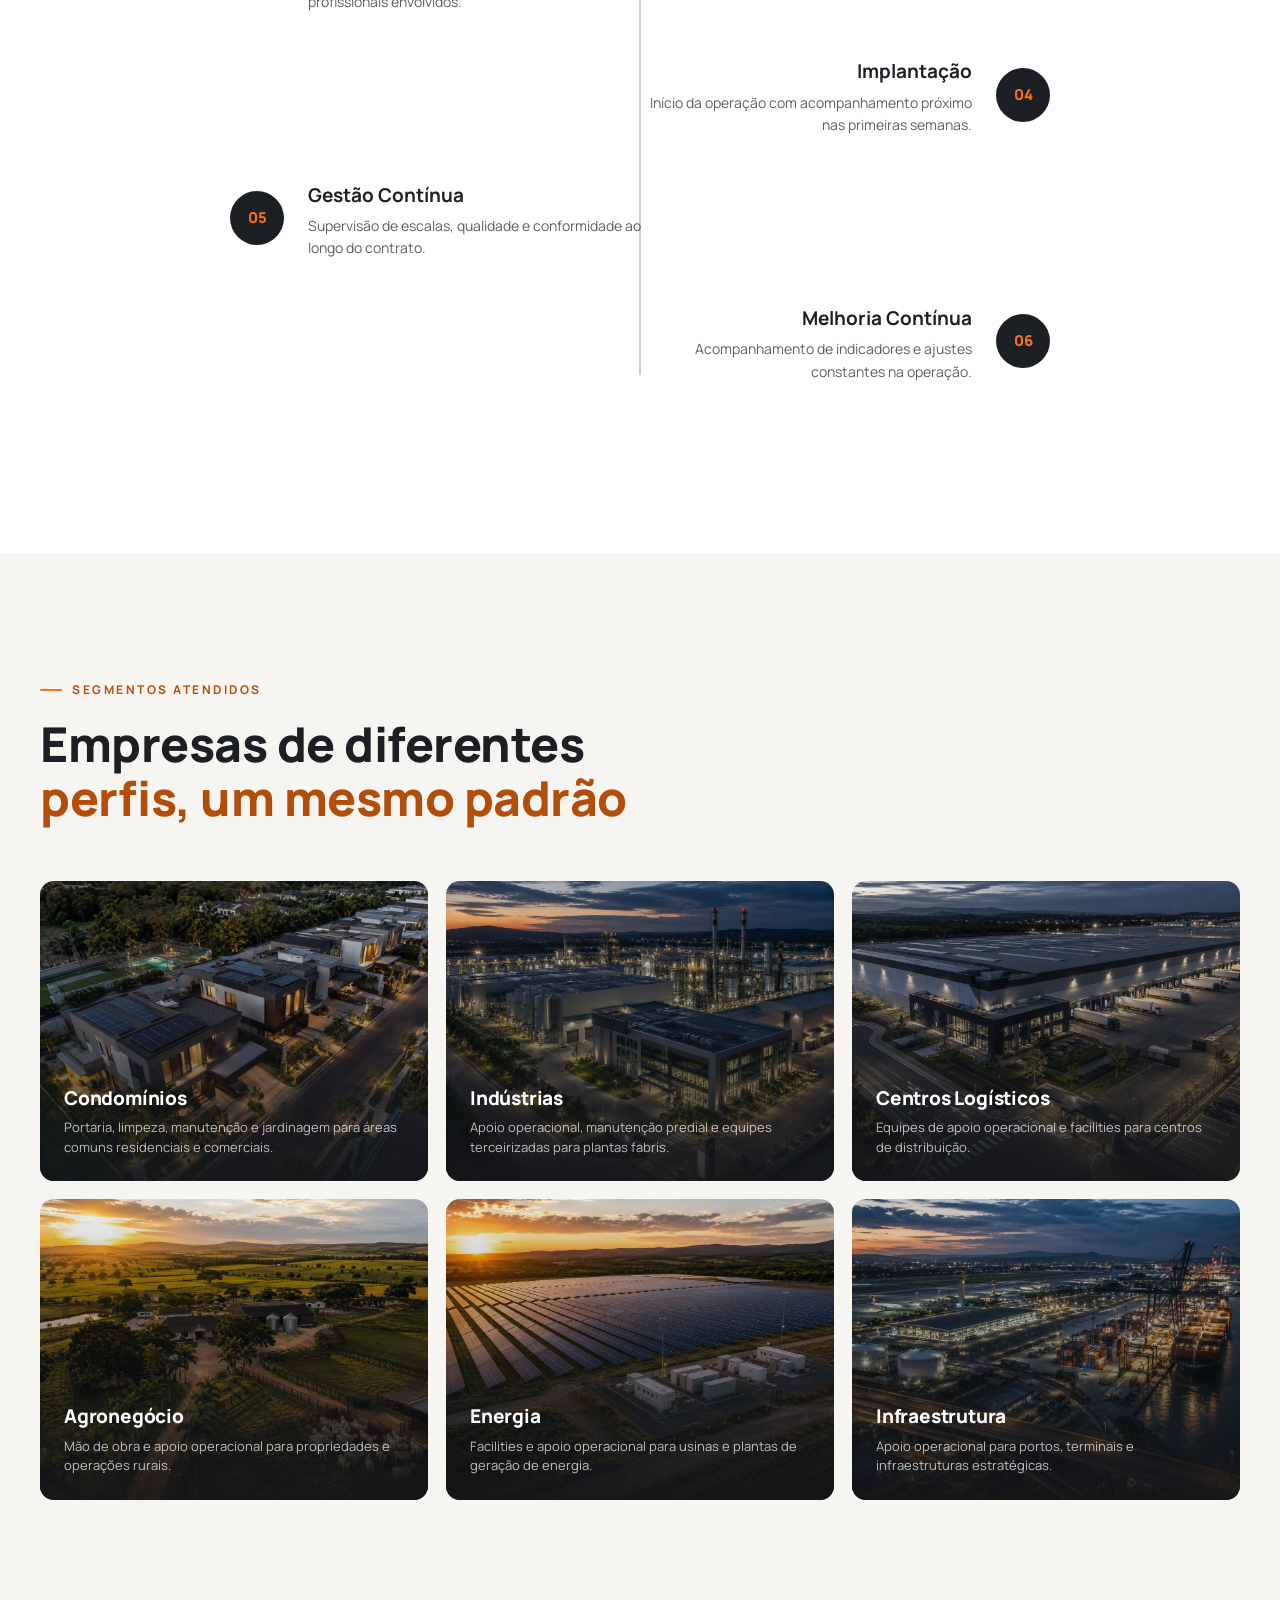
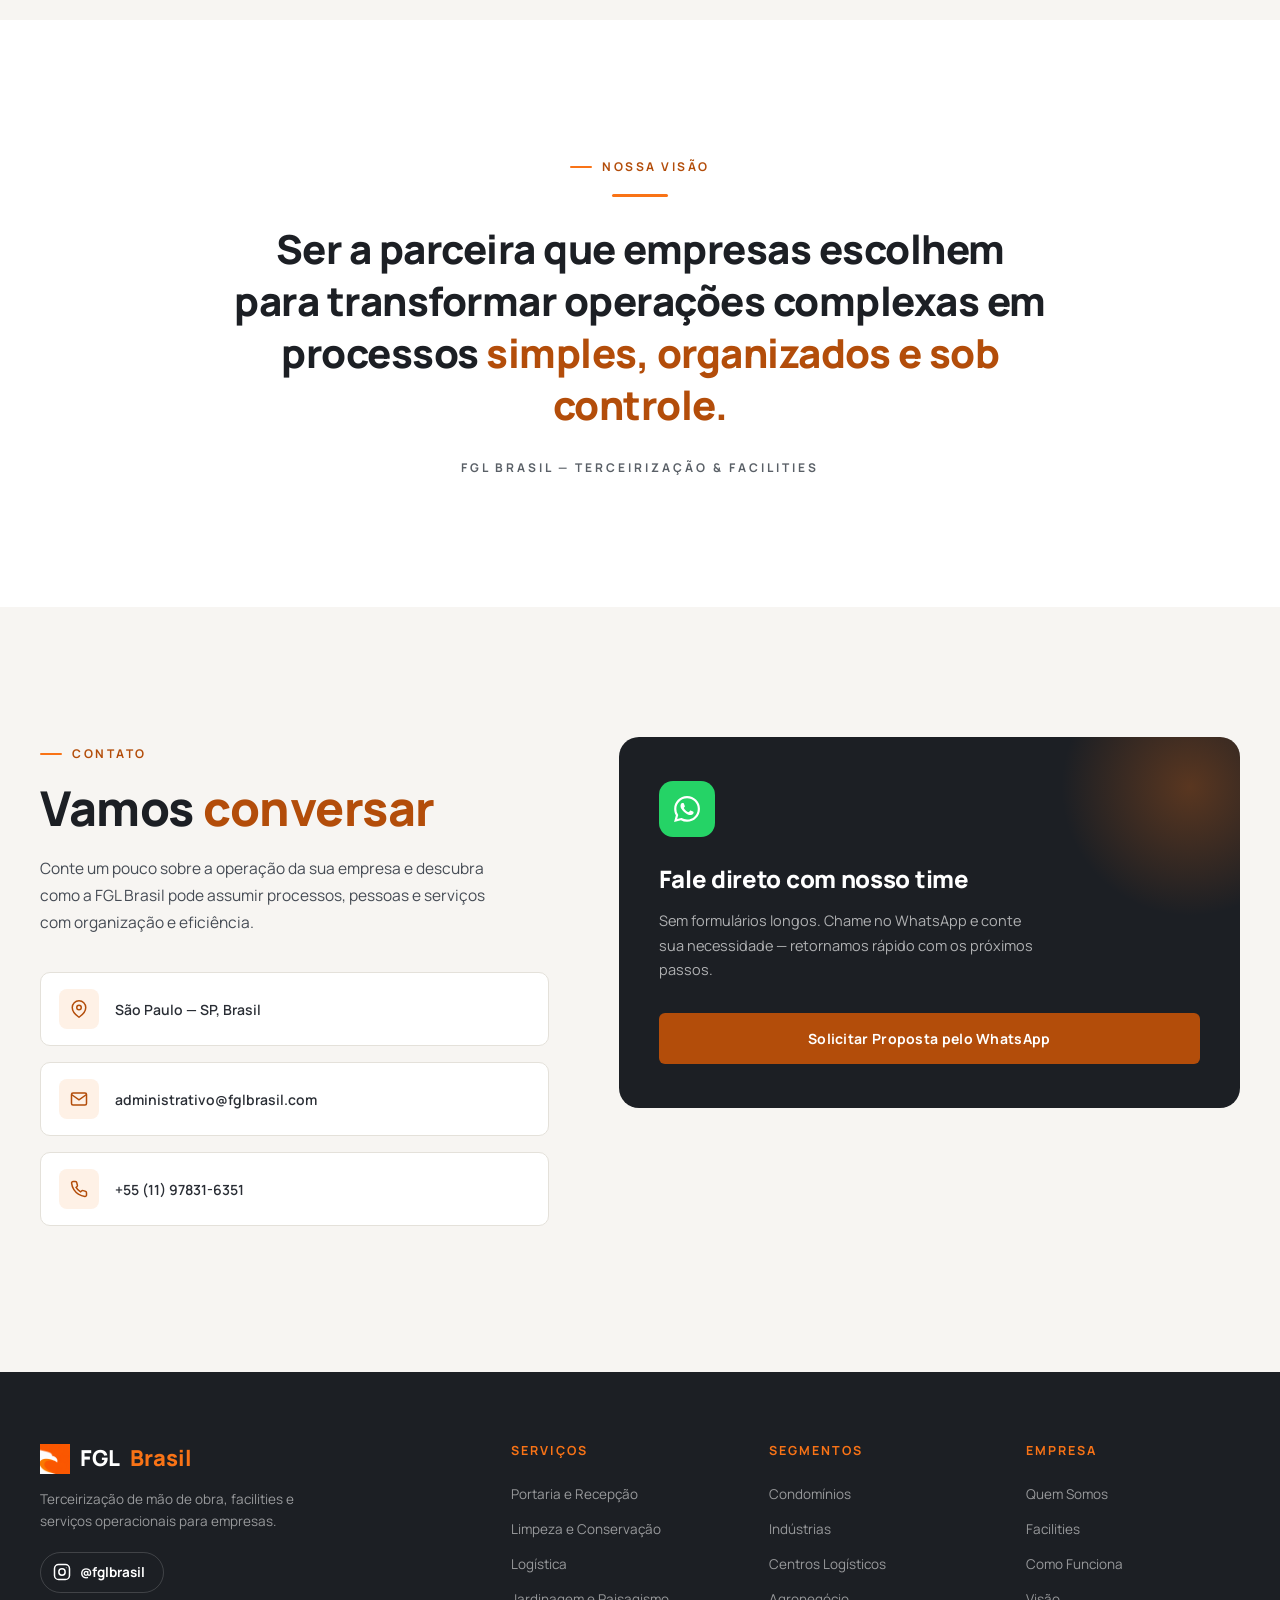
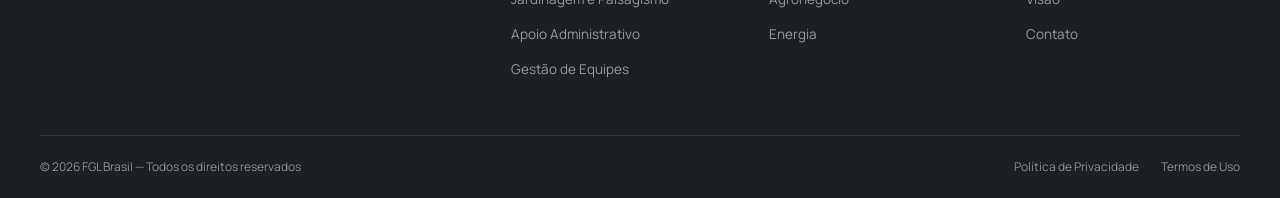
==== commit 9f524550: "Adiciona animação orbital dos serviços (sem depender de arquivo de vídeo) Nova seção "Ecossistema FG" ====
--- a/index.html
+++ b/index.html
@@ -248,6 +248,58 @@
   </div>
 </section>
 
+<!-- ECOSYSTEM -->
+<section id="ecosystem" aria-label="Ecossistema de serviços FGL Brasil">
+  <div class="container">
+    <div class="section-header center reveal">
+      <div class="eyebrow" style="justify-content:center;">Ecossistema FGL</div>
+      <h2 class="section-title">Seis frentes, <em>um único parceiro</em></h2>
+      <p class="section-body">Cada especialidade opera de forma integrada, coordenada pelo mesmo time — sem múltiplos fornecedores, sem ruído de comunicação. Toque em cada ponto para conhecer o serviço.</p>
+    </div>
+    <div class="orbit-wrap">
+      <div class="orbit reveal" aria-hidden="true">
+        <div class="orbit-ring"></div>
+        <div class="orbit-core"><span class="orbit-core-mark">FGL<span>.</span></span></div>
+
+        <div class="orbit-spoke" style="--angle:-90deg; --delay:0s"><span class="orbit-spoke-dot"></span></div>
+        <div class="orbit-spoke" style="--angle:-30deg; --delay:0.1s"><span class="orbit-spoke-dot"></span></div>
+        <div class="orbit-spoke" style="--angle:30deg; --delay:0.2s"><span class="orbit-spoke-dot"></span></div>
+        <div class="orbit-spoke" style="--angle:90deg; --delay:0.3s"><span class="orbit-spoke-dot"></span></div>
+        <div class="orbit-spoke" style="--angle:150deg; --delay:0.4s"><span class="orbit-spoke-dot"></span></div>
+        <div class="orbit-spoke" style="--angle:210deg; --delay:0.5s"><span class="orbit-spoke-dot"></span></div>
+
+        <a href="servico-portaria.html" class="orbit-node" style="--angle:-90deg; --delay:0s" data-label="Portaria e Recepção" tabindex="-1">
+          <svg viewBox="0 0 24 24" stroke-width="1.8"><path d="M3 21h18M5 21V7l7-4 7 4v14M9 9h1M9 13h1M14 9h1M14 13h1M9 21v-4h6v4"/></svg>
+        </a>
+        <a href="servico-limpeza.html" class="orbit-node" style="--angle:-30deg; --delay:0.1s" data-label="Limpeza e Conservação" tabindex="-1">
+          <svg viewBox="0 0 24 24" stroke-width="1.8"><path d="M3 6l3 1 5 12 8-14"/><path d="M9 19h9"/></svg>
+        </a>
+        <a href="servico-logistica.html" class="orbit-node" style="--angle:30deg; --delay:0.2s" data-label="Logística" tabindex="-1">
+          <svg viewBox="0 0 24 24" stroke-width="1.8"><rect x="1" y="7" width="15" height="11" rx="1"/><path d="M16 10h3.5l3.5 3.5V18h-7z"/><circle cx="6" cy="19.5" r="1.8"/><circle cx="18" cy="19.5" r="1.8"/></svg>
+        </a>
+        <a href="servico-jardinagem.html" class="orbit-node" style="--angle:90deg; --delay:0.3s" data-label="Jardinagem e Paisagismo" tabindex="-1">
+          <svg viewBox="0 0 24 24" stroke-width="1.8"><path d="M12 2a7 7 0 00-7 7c0 5 7 13 7 13s7-8 7-13a7 7 0 00-7-7z"/><circle cx="12" cy="9" r="2.5"/></svg>
+        </a>
+        <a href="servico-administrativo.html" class="orbit-node" style="--angle:150deg; --delay:0.4s" data-label="Apoio Administrativo" tabindex="-1">
+          <svg viewBox="0 0 24 24" stroke-width="1.8"><rect x="2" y="4" width="20" height="14" rx="2"/><path d="M8 21h8M12 18v3"/></svg>
+        </a>
+        <a href="servico-gestaoequipes.html" class="orbit-node" style="--angle:210deg; --delay:0.5s" data-label="Gestão de Equipes" tabindex="-1">
+          <svg viewBox="0 0 24 24" stroke-width="1.8"><circle cx="9" cy="7" r="4"/><path d="M2 21v-2a5 5 0 015-5h4a5 5 0 015 5v2"/><path d="M17 11a4 4 0 000-8M23 21v-2a5 5 0 00-4-4.9"/></svg>
+        </a>
+      </div>
+
+      <div class="orbit-legend">
+        <a href="servico-portaria.html"><svg viewBox="0 0 24 24" stroke-width="1.8"><path d="M3 21h18M5 21V7l7-4 7 4v14M9 9h1M9 13h1M14 9h1M14 13h1M9 21v-4h6v4"/></svg>Portaria e Recepção</a>
+        <a href="servico-limpeza.html"><svg viewBox="0 0 24 24" stroke-width="1.8"><path d="M3 6l3 1 5 12 8-14"/><path d="M9 19h9"/></svg>Limpeza e Conservação</a>
+        <a href="servico-logistica.html"><svg viewBox="0 0 24 24" stroke-width="1.8"><rect x="1" y="7" width="15" height="11" rx="1"/><path d="M16 10h3.5l3.5 3.5V18h-7z"/><circle cx="6" cy="19.5" r="1.8"/><circle cx="18" cy="19.5" r="1.8"/></svg>Logística</a>
+        <a href="servico-jardinagem.html"><svg viewBox="0 0 24 24" stroke-width="1.8"><path d="M12 2a7 7 0 00-7 7c0 5 7 13 7 13s7-8 7-13a7 7 0 00-7-7z"/><circle cx="12" cy="9" r="2.5"/></svg>Jardinagem e Paisagismo</a>
+        <a href="servico-administrativo.html"><svg viewBox="0 0 24 24" stroke-width="1.8"><rect x="2" y="4" width="20" height="14" rx="2"/><path d="M8 21h8M12 18v3"/></svg>Apoio Administrativo</a>
+        <a href="servico-gestaoequipes.html"><svg viewBox="0 0 24 24" stroke-width="1.8"><circle cx="9" cy="7" r="4"/><path d="M2 21v-2a5 5 0 015-5h4a5 5 0 015 5v2"/><path d="M17 11a4 4 0 000-8M23 21v-2a5 5 0 00-4-4.9"/></svg>Gestão de Equipes</a>
+      </div>
+    </div>
+  </div>
+</section>
+
 <!-- SOLUTIONS FOR COMPANIES -->
 <section id="solutions">
   <div class="container">
--- a/styles.css
+++ b/styles.css
@@ -341,6 +341,99 @@
 }
 .facilities-note-title { font-size: 20px; font-weight: 800; margin-bottom: 12px; }
 .facilities-note-text { font-size: 15px; color: rgba(255,255,255,0.65); line-height: 1.7; margin-bottom: 24px; }
+
+/* ─── ECOSYSTEM ORBIT ─── */
+#ecosystem { padding: 130px 0; background: var(--off-white); overflow: hidden; }
+.orbit-wrap { display: flex; flex-direction: column; align-items: center; }
+.orbit {
+  --radius: clamp(96px, 25vw, 190px);
+  --node-size: clamp(50px, 11vw, 66px);
+  position: relative; width: clamp(270px, 60vw, 520px); aspect-ratio: 1; margin: 20px auto 0;
+}
+.orbit-ring {
+  position: absolute; inset: 9%; border: 1.5px dashed var(--line-strong); border-radius: 50%;
+  animation: orbitSpin 70s linear infinite;
+}
+.orbit-ring::before {
+  content: ''; position: absolute; top: -3px; left: 50%; width: 6px; height: 6px; margin-left: -3px;
+  background: var(--orange); border-radius: 50%; box-shadow: 0 0 10px 2px rgba(249,115,22,0.6);
+}
+@keyframes orbitSpin { to { transform: rotate(360deg); } }
+
+.orbit-core {
+  position: absolute; top: 50%; left: 50%; transform: translate(-50%,-50%);
+  width: clamp(74px, 15vw, 98px); height: clamp(74px, 15vw, 98px); border-radius: 50%;
+  background: radial-gradient(circle at 34% 28%, var(--graphite-800), var(--graphite-900) 70%);
+  display: flex; align-items: center; justify-content: center;
+  box-shadow: 0 0 0 8px rgba(249,115,22,0.09), 0 20px 40px rgba(28,31,36,0.22);
+  animation: corePulse 3.4s ease-in-out infinite; z-index: 3;
+}
+@keyframes corePulse {
+  0%, 100% { box-shadow: 0 0 0 8px rgba(249,115,22,0.09), 0 20px 40px rgba(28,31,36,0.22); }
+  50% { box-shadow: 0 0 0 16px rgba(249,115,22,0.15), 0 20px 40px rgba(28,31,36,0.22); }
+}
+.orbit-core-mark { font-size: clamp(15px, 3.4vw, 20px); font-weight: 800; letter-spacing: -0.3px; color: var(--white); }
+.orbit-core-mark span { color: var(--orange); }
+
+.orbit-spoke {
+  position: absolute; top: 50%; left: 50%; height: 2px; width: 0;
+  background: linear-gradient(90deg, rgba(249,115,22,0.55), rgba(249,115,22,0.04));
+  transform: translateY(-50%) rotate(var(--angle)); transform-origin: left center;
+  transition: width 1.1s var(--ease); transition-delay: var(--delay);
+}
+.orbit.visible .orbit-spoke { width: var(--radius); }
+.orbit-spoke-dot {
+  position: absolute; top: 50%; left: 0; width: 6px; height: 6px; margin-top: -3px;
+  border-radius: 50%; background: var(--orange); box-shadow: 0 0 8px 1px rgba(249,115,22,0.7);
+  opacity: 0; animation: spokeFlow 2.8s linear infinite; animation-delay: var(--delay);
+}
+@keyframes spokeFlow {
+  0% { left: 0%; opacity: 0; }
+  8% { opacity: 1; }
+  85% { opacity: 1; }
+  100% { left: 100%; opacity: 0; }
+}
+
+.orbit-node {
+  position: absolute; top: 50%; left: 50%; width: var(--node-size); height: var(--node-size);
+  transform: translate(-50%,-50%) rotate(var(--angle)) translate(var(--radius)) rotate(calc(-1 * var(--angle)));
+  border-radius: 50%; background: var(--white); border: 1px solid var(--line);
+  display: flex; align-items: center; justify-content: center; text-decoration: none;
+  box-shadow: 0 10px 24px rgba(28,31,36,0.08); z-index: 2; opacity: 0;
+  transition: opacity 0.6s var(--ease), border-color 0.3s var(--ease), box-shadow 0.3s var(--ease);
+  transition-delay: var(--delay), 0s, 0s;
+}
+.orbit.visible .orbit-node { opacity: 1; }
+.orbit-node:hover, .orbit-node:focus-visible {
+  border-color: var(--orange); box-shadow: 0 16px 32px rgba(179,77,10,0.18);
+}
+.orbit-node svg { width: 42%; height: 42%; stroke: var(--orange-deep); fill: none; stroke-width: 1.8; }
+.orbit-node::after {
+  content: attr(data-label); position: absolute; bottom: calc(100% + 10px); left: 50%;
+  transform: translateX(-50%) translateY(4px); white-space: nowrap;
+  background: var(--graphite-900); color: var(--white); font-size: 11.5px; font-weight: 700;
+  padding: 7px 12px; border-radius: 7px; opacity: 0; visibility: hidden; pointer-events: none;
+  transition: opacity 0.2s, transform 0.2s, visibility 0.2s;
+}
+.orbit-node:hover::after, .orbit-node:focus-visible::after {
+  opacity: 1; visibility: visible; transform: translateX(-50%) translateY(0);
+}
+
+.orbit-legend {
+  display: flex; flex-wrap: wrap; justify-content: center; gap: 10px; margin-top: 52px; max-width: 720px;
+}
+.orbit-legend a {
+  display: inline-flex; align-items: center; gap: 8px; font-size: 13px; font-weight: 700;
+  color: var(--graphite-800); text-decoration: none; padding: 10px 16px 10px 12px;
+  background: var(--white); border: 1.5px solid var(--line); border-radius: 999px;
+  transition: border-color 0.25s var(--ease), color 0.25s var(--ease), background 0.25s var(--ease);
+}
+.orbit-legend a svg { width: 15px; height: 15px; stroke: var(--orange-deep); fill: none; flex-shrink: 0; }
+.orbit-legend a:hover { border-color: var(--orange-deep); color: var(--orange-deep); background: var(--orange-tint); }
+
+@media(max-width:560px){
+  .orbit-node::after { display: none; }
+}
 
 /* ─── SOLUTIONS FOR COMPANIES ─── */
 #solutions { padding: 120px 0; background: var(--white); }
@@ -546,7 +639,9 @@
 
 /* ─── MOBILE: LEAN & CONVERSION-FOCUSED ─── */
 @media(max-width:768px){
-  #about, #solutions, #differentials, #segments { padding: 64px 0; }
+  #about, #solutions, #differentials, #segments, #ecosystem { padding: 64px 0; }
+  .orbit { margin-top: 8px; }
+  .orbit-legend { margin-top: 36px; gap: 8px; }
   #facilities, #how, #vision, #contact { padding: 68px 0; }
   .clients { padding: 40px 0; }
   .svc-body { padding: 52px 0 20px; }
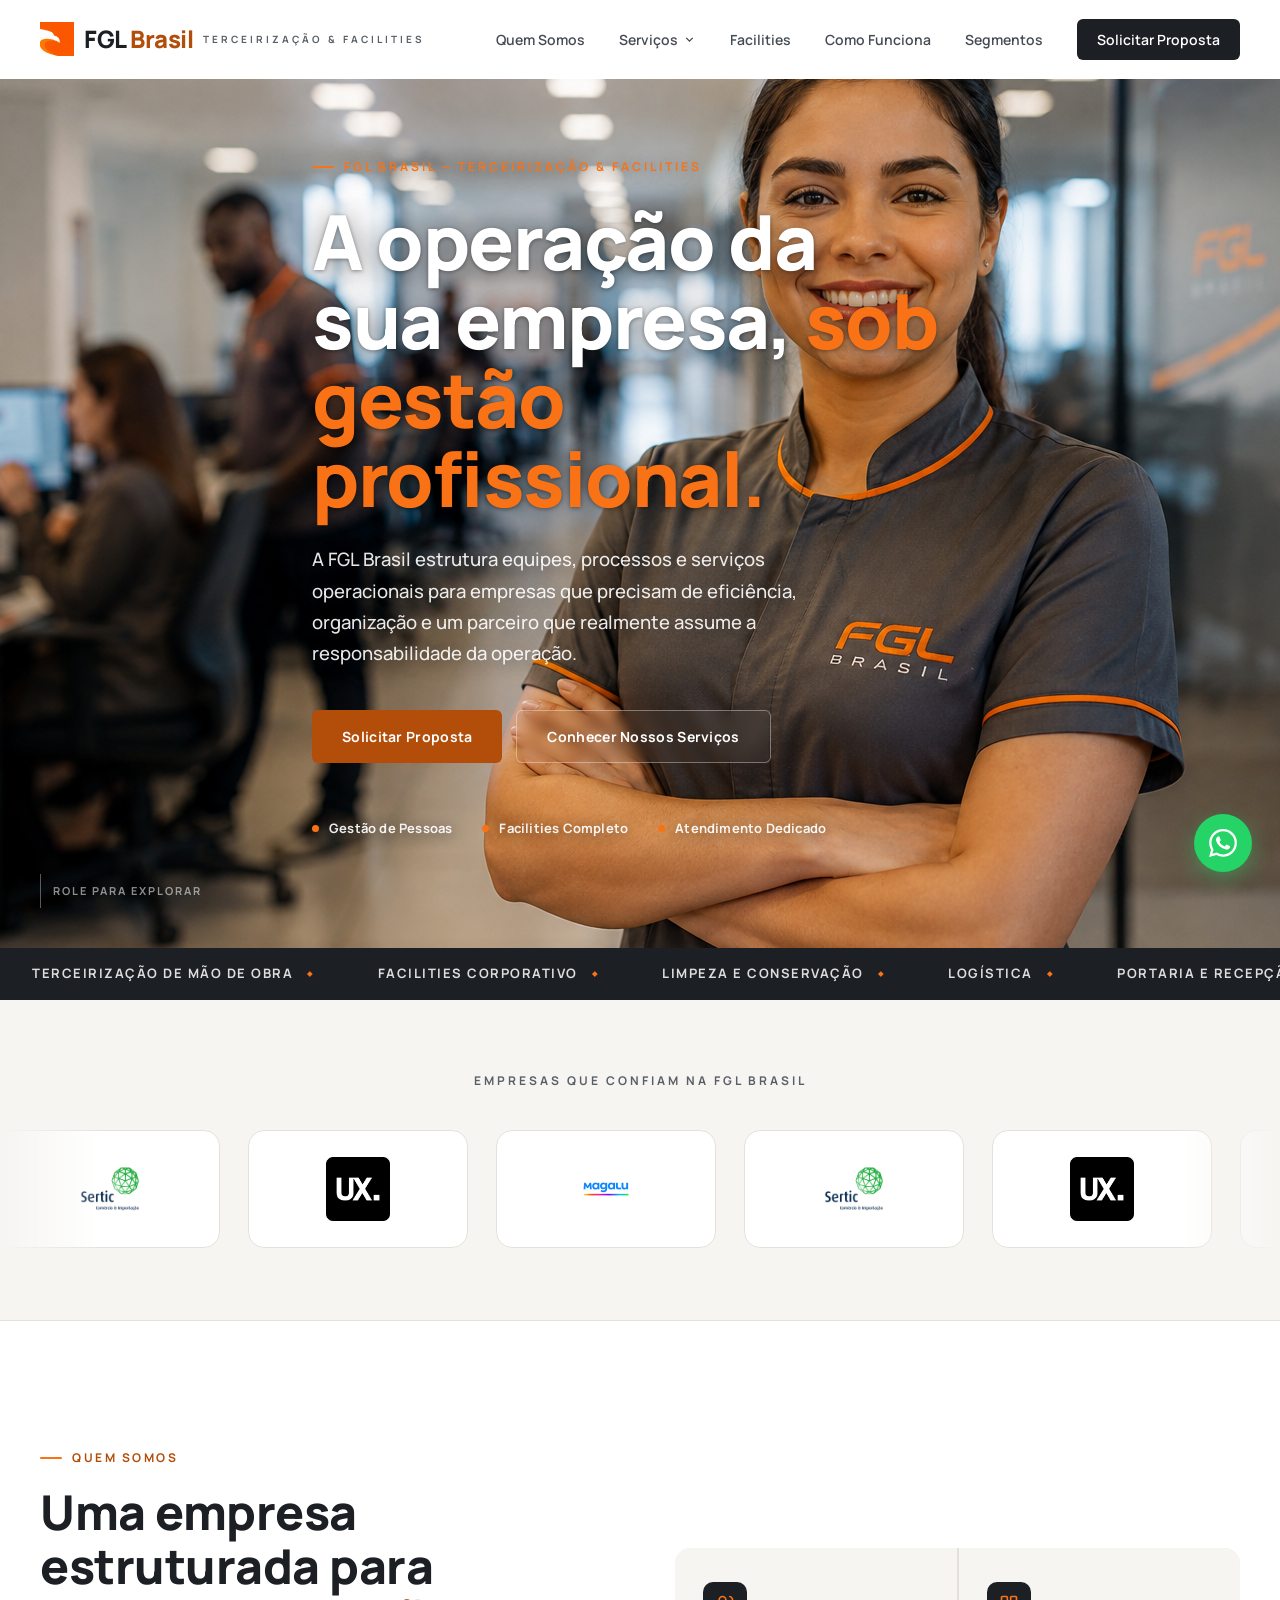
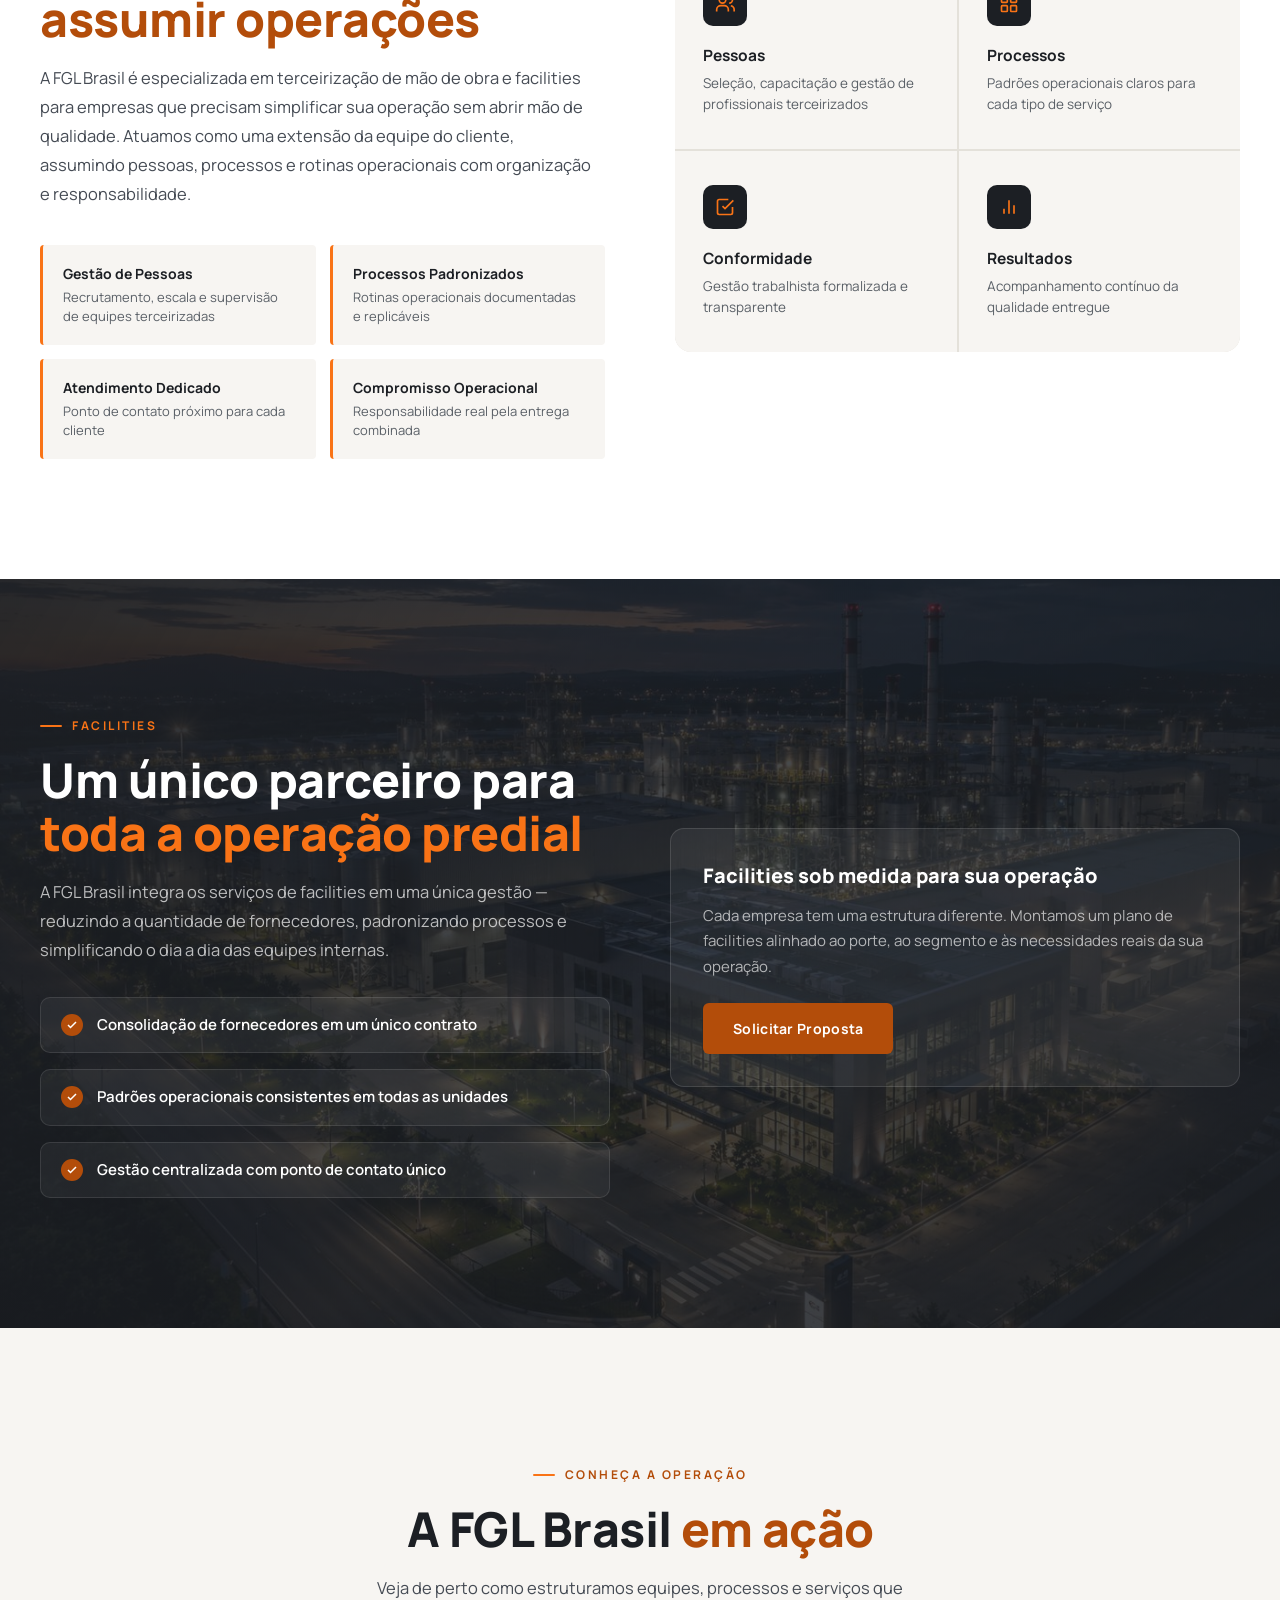
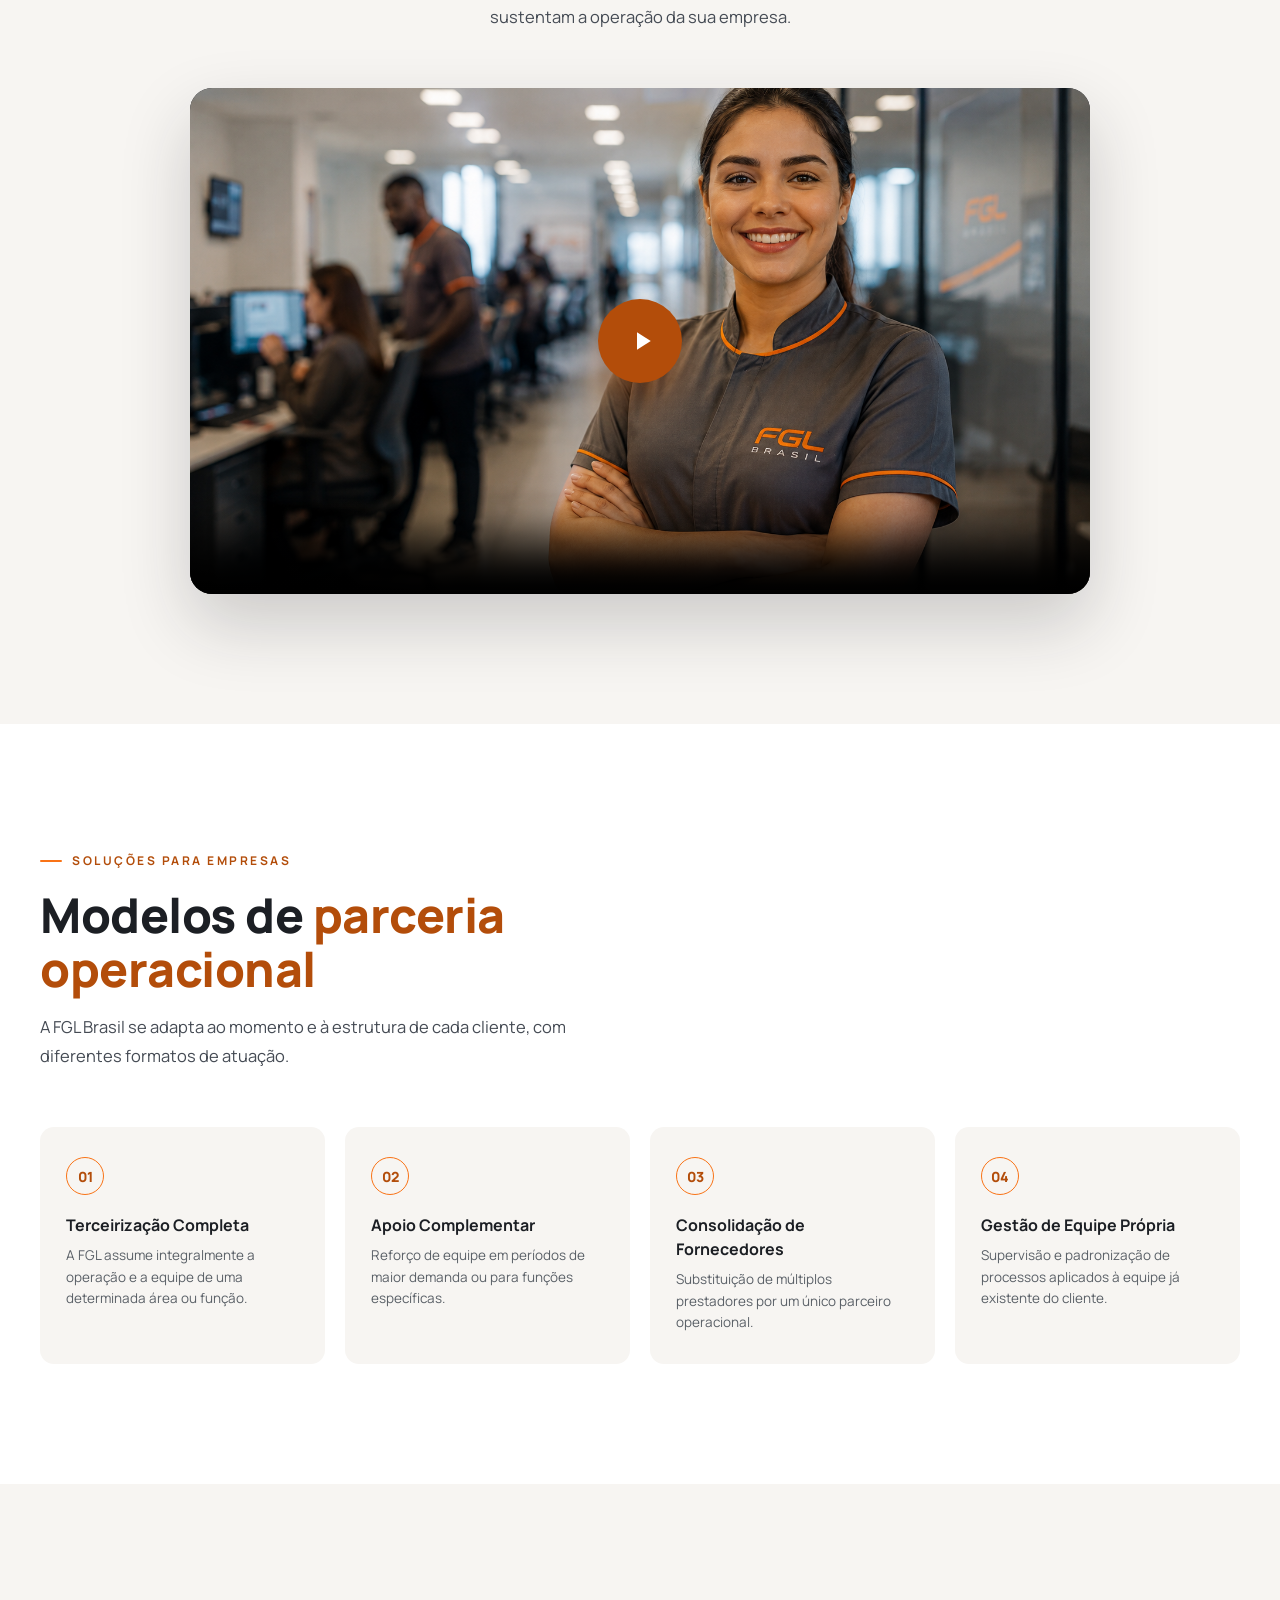
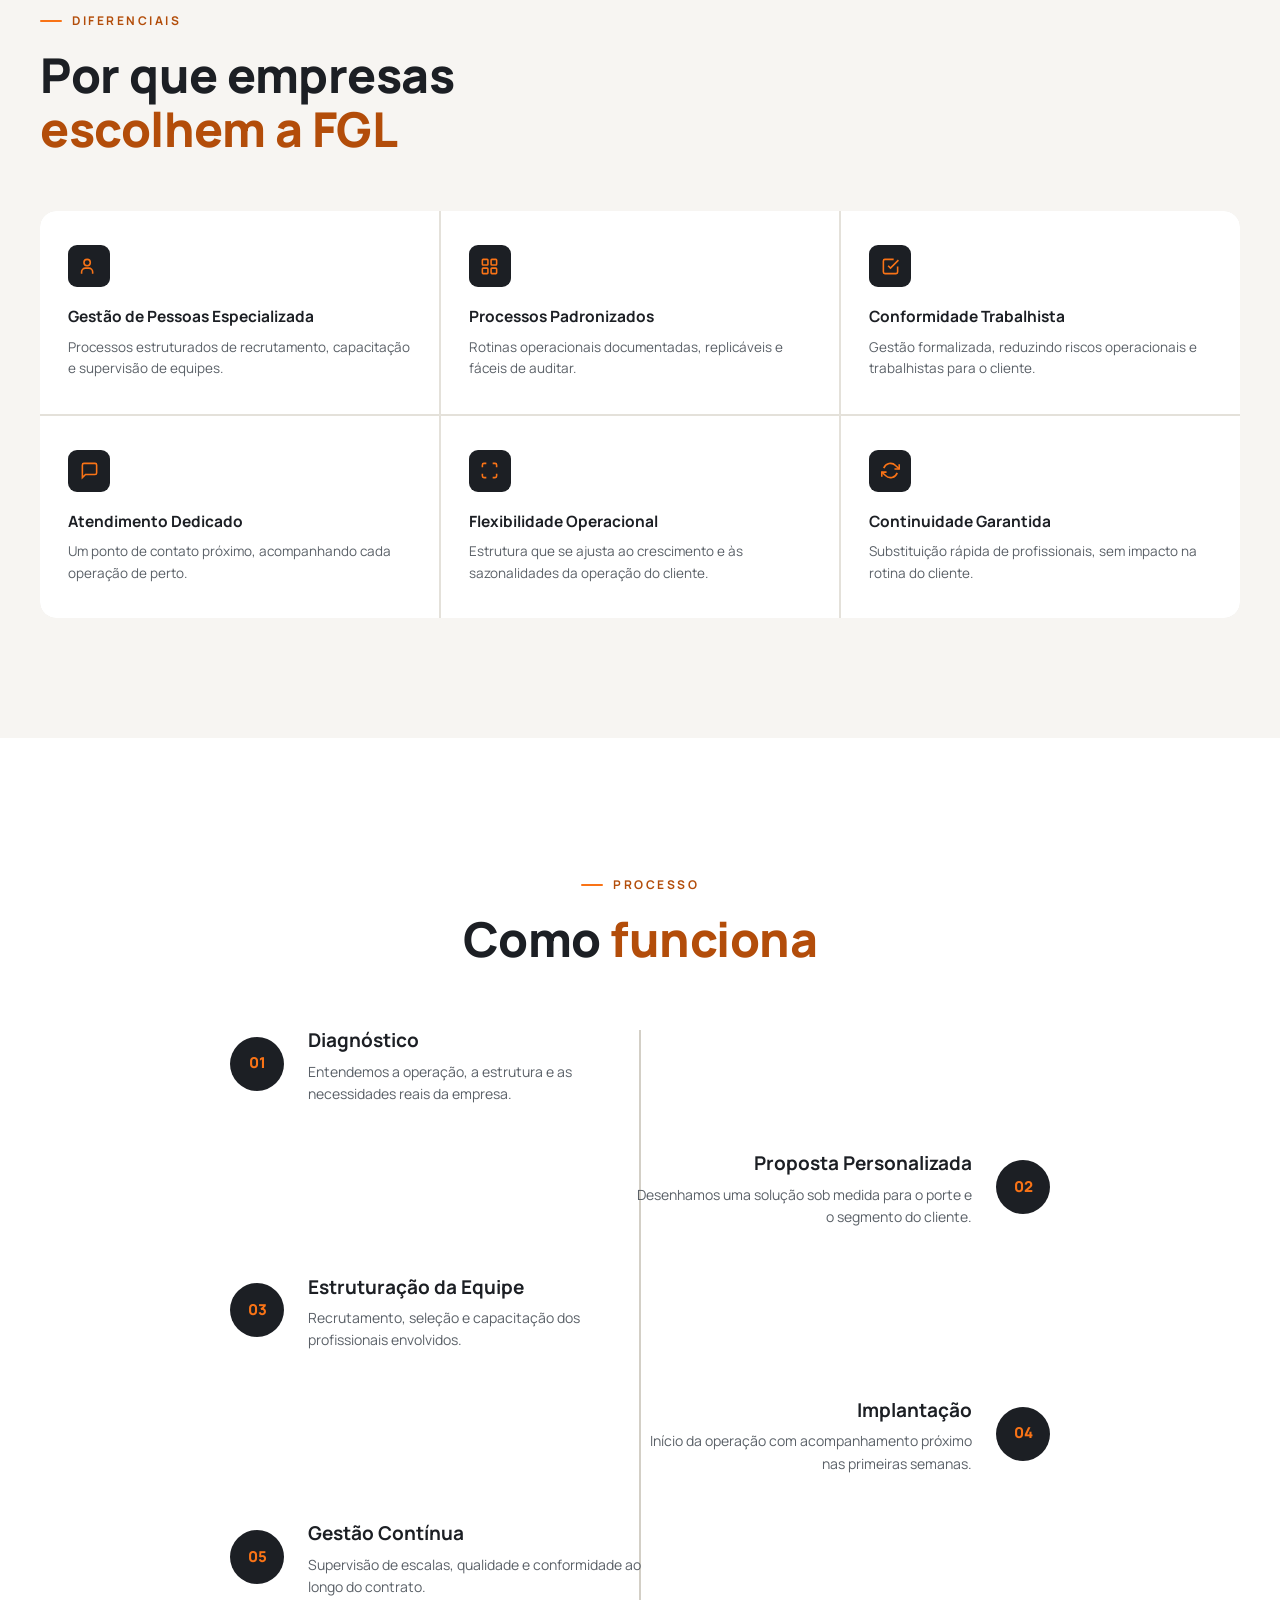
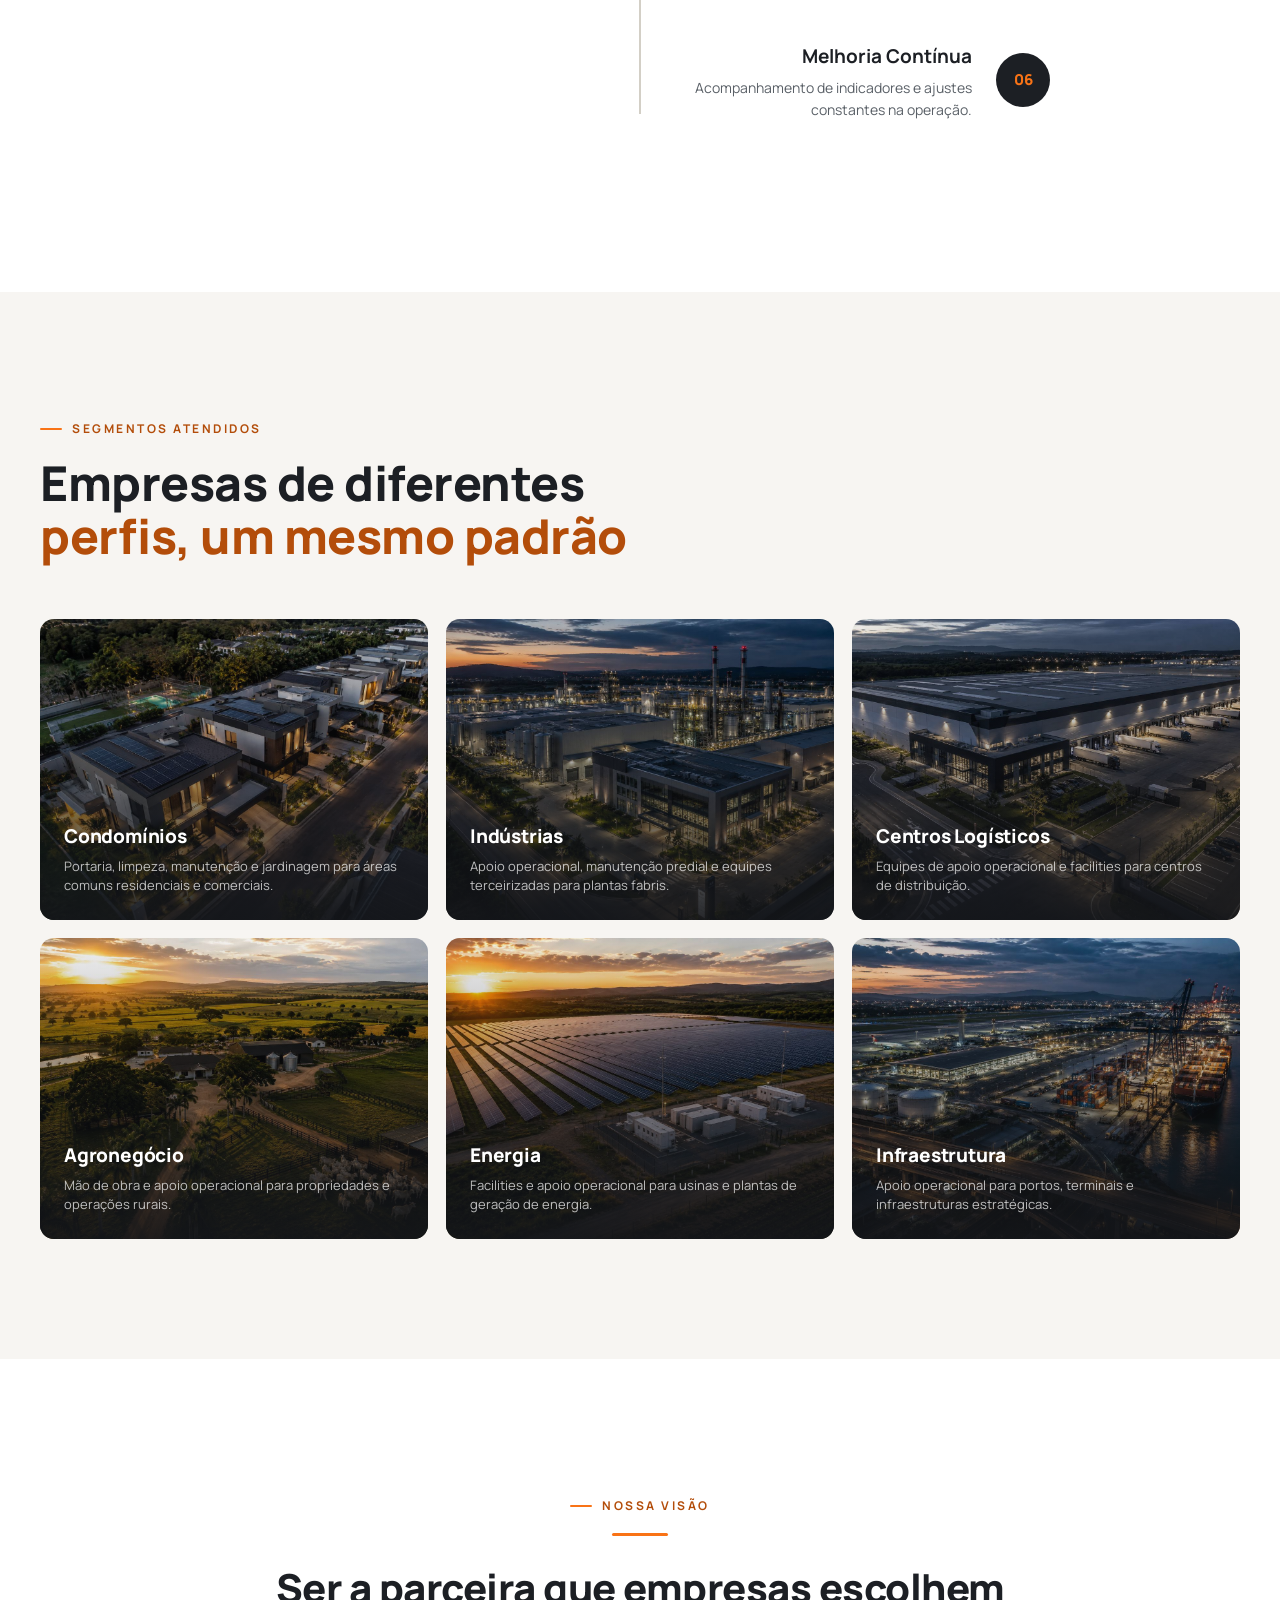
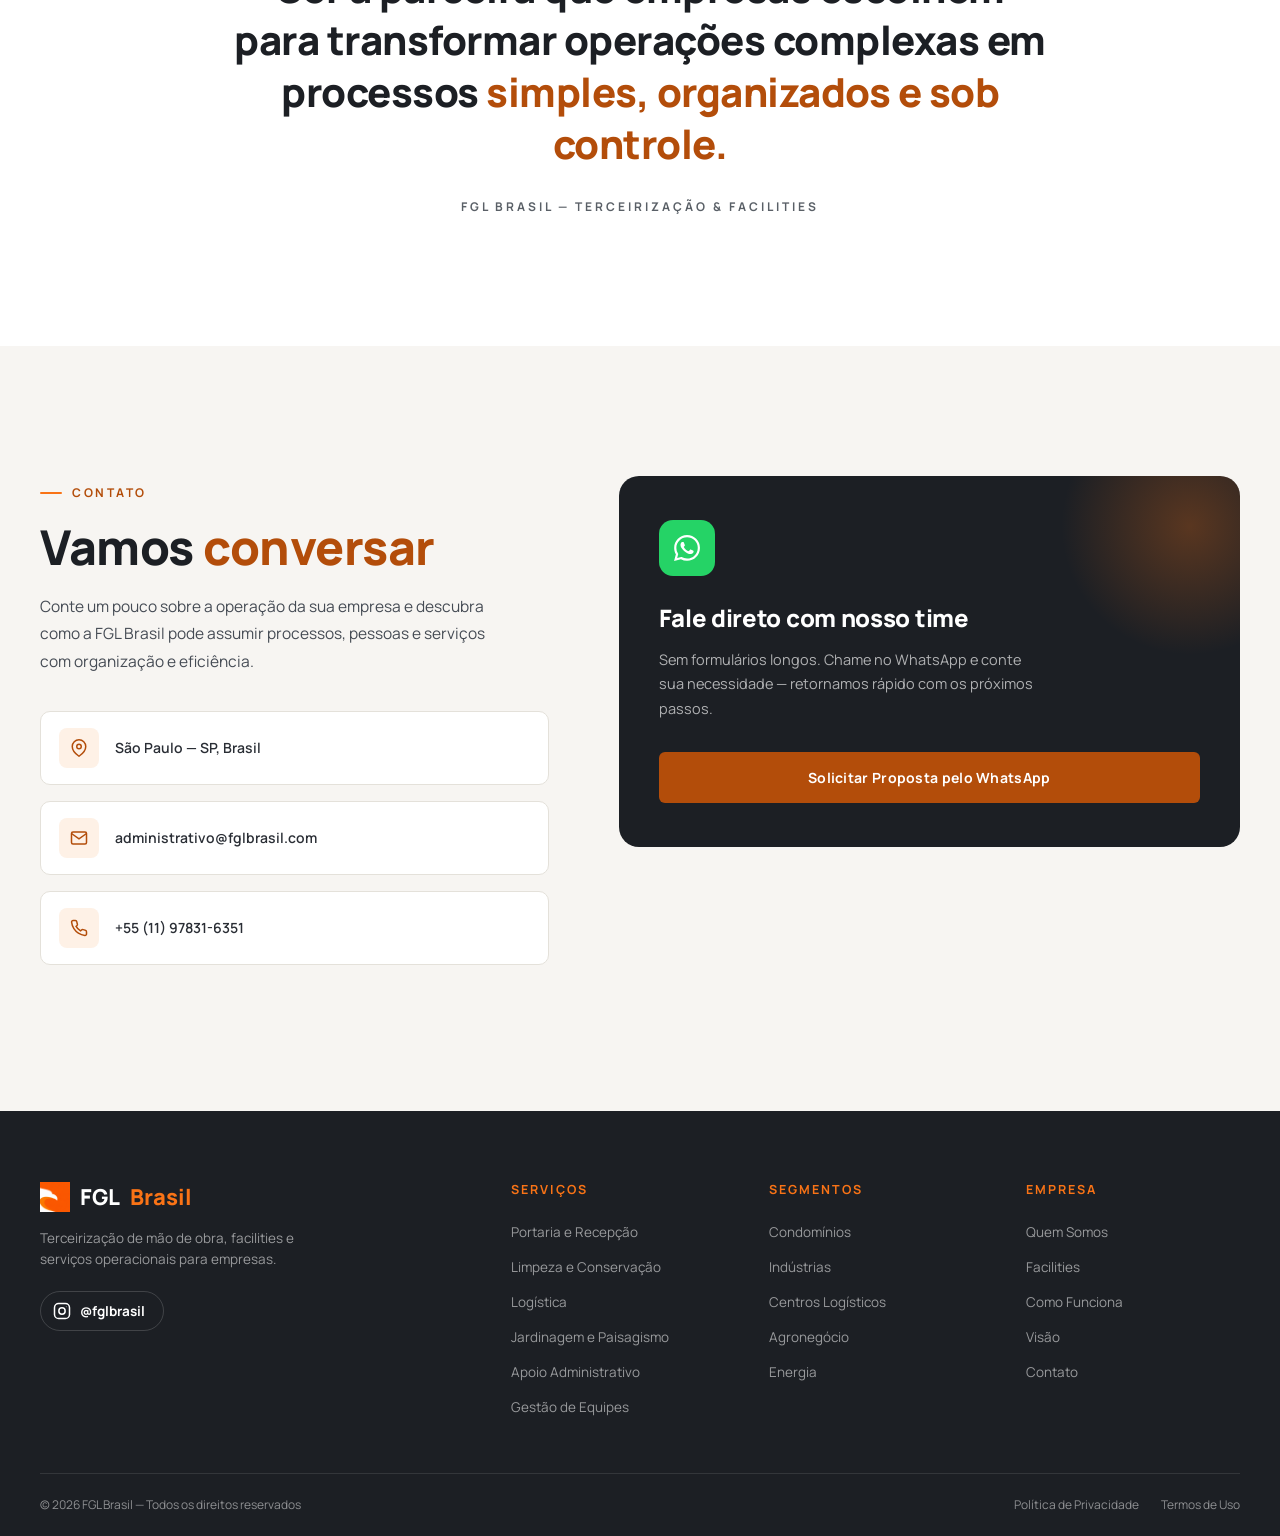
==== commit ea23b083: "Remove ecossistema orbital, ajusta hero mobile e adiciona vídeo institucional - Menu fixo passa a te" ====
--- a/index.html
+++ b/index.html
@@ -2,7 +2,7 @@
 <html lang="pt-BR">
 <head>
 <meta charset="UTF-8">
-<meta name="viewport" content="width=device-width, initial-scale=1.0">
+<meta name="viewport" content="width=device-width, initial-scale=1.0, maximum-scale=1.0, user-scalable=no">
 <title>FGL Brasil | Terceirização de Mão de Obra e Facilities para Empresas</title>
 <meta name="description" content="A FGL Brasil estrutura equipes, processos e serviços operacionais para empresas: terceirização de mão de obra, facilities, portaria, limpeza, logística e gestão de equipes.">
 <meta name="keywords" content="terceirização de mão de obra, facilities, gestão de equipes terceirizadas, limpeza e conservação, logística, portaria e recepção, apoio administrativo, outsourcing empresarial">
@@ -91,7 +91,6 @@
     </div>
   </details>
   <a href="#facilities" onclick="toggleMenu()">Facilities</a>
-  <a href="#solutions" onclick="toggleMenu()">Soluções</a>
   <a href="#how" onclick="toggleMenu()">Como Funciona</a>
   <a href="#segments" onclick="toggleMenu()">Segmentos</a>
   <a href="#contact" onclick="toggleMenu()" class="mobile-cta">Solicitar Proposta</a>
@@ -248,54 +247,22 @@
   </div>
 </section>
 
-<!-- ECOSYSTEM -->
-<section id="ecosystem" aria-label="Ecossistema de serviços FGL Brasil">
+<!-- VIDEO -->
+<section id="video" aria-label="Vídeo institucional FGL Brasil">
   <div class="container">
     <div class="section-header center reveal">
-      <div class="eyebrow" style="justify-content:center;">Ecossistema FGL</div>
-      <h2 class="section-title">Seis frentes, <em>um único parceiro</em></h2>
-      <p class="section-body">Cada especialidade opera de forma integrada, coordenada pelo mesmo time — sem múltiplos fornecedores, sem ruído de comunicação. Toque em cada ponto para conhecer o serviço.</p>
-    </div>
-    <div class="orbit-wrap">
-      <div class="orbit reveal" aria-hidden="true">
-        <div class="orbit-ring"></div>
-        <div class="orbit-core"><span class="orbit-core-mark">FGL<span>.</span></span></div>
-
-        <div class="orbit-spoke" style="--angle:-90deg; --delay:0s"><span class="orbit-spoke-dot"></span></div>
-        <div class="orbit-spoke" style="--angle:-30deg; --delay:0.1s"><span class="orbit-spoke-dot"></span></div>
-        <div class="orbit-spoke" style="--angle:30deg; --delay:0.2s"><span class="orbit-spoke-dot"></span></div>
-        <div class="orbit-spoke" style="--angle:90deg; --delay:0.3s"><span class="orbit-spoke-dot"></span></div>
-        <div class="orbit-spoke" style="--angle:150deg; --delay:0.4s"><span class="orbit-spoke-dot"></span></div>
-        <div class="orbit-spoke" style="--angle:210deg; --delay:0.5s"><span class="orbit-spoke-dot"></span></div>
-
-        <a href="servico-portaria.html" class="orbit-node" style="--angle:-90deg; --delay:0s" data-label="Portaria e Recepção" tabindex="-1">
-          <svg viewBox="0 0 24 24" stroke-width="1.8"><path d="M3 21h18M5 21V7l7-4 7 4v14M9 9h1M9 13h1M14 9h1M14 13h1M9 21v-4h6v4"/></svg>
-        </a>
-        <a href="servico-limpeza.html" class="orbit-node" style="--angle:-30deg; --delay:0.1s" data-label="Limpeza e Conservação" tabindex="-1">
-          <svg viewBox="0 0 24 24" stroke-width="1.8"><path d="M3 6l3 1 5 12 8-14"/><path d="M9 19h9"/></svg>
-        </a>
-        <a href="servico-logistica.html" class="orbit-node" style="--angle:30deg; --delay:0.2s" data-label="Logística" tabindex="-1">
-          <svg viewBox="0 0 24 24" stroke-width="1.8"><rect x="1" y="7" width="15" height="11" rx="1"/><path d="M16 10h3.5l3.5 3.5V18h-7z"/><circle cx="6" cy="19.5" r="1.8"/><circle cx="18" cy="19.5" r="1.8"/></svg>
-        </a>
-        <a href="servico-jardinagem.html" class="orbit-node" style="--angle:90deg; --delay:0.3s" data-label="Jardinagem e Paisagismo" tabindex="-1">
-          <svg viewBox="0 0 24 24" stroke-width="1.8"><path d="M12 2a7 7 0 00-7 7c0 5 7 13 7 13s7-8 7-13a7 7 0 00-7-7z"/><circle cx="12" cy="9" r="2.5"/></svg>
-        </a>
-        <a href="servico-administrativo.html" class="orbit-node" style="--angle:150deg; --delay:0.4s" data-label="Apoio Administrativo" tabindex="-1">
-          <svg viewBox="0 0 24 24" stroke-width="1.8"><rect x="2" y="4" width="20" height="14" rx="2"/><path d="M8 21h8M12 18v3"/></svg>
-        </a>
-        <a href="servico-gestaoequipes.html" class="orbit-node" style="--angle:210deg; --delay:0.5s" data-label="Gestão de Equipes" tabindex="-1">
-          <svg viewBox="0 0 24 24" stroke-width="1.8"><circle cx="9" cy="7" r="4"/><path d="M2 21v-2a5 5 0 015-5h4a5 5 0 015 5v2"/><path d="M17 11a4 4 0 000-8M23 21v-2a5 5 0 00-4-4.9"/></svg>
-        </a>
-      </div>
-
-      <div class="orbit-legend">
-        <a href="servico-portaria.html"><svg viewBox="0 0 24 24" stroke-width="1.8"><path d="M3 21h18M5 21V7l7-4 7 4v14M9 9h1M9 13h1M14 9h1M14 13h1M9 21v-4h6v4"/></svg>Portaria e Recepção</a>
-        <a href="servico-limpeza.html"><svg viewBox="0 0 24 24" stroke-width="1.8"><path d="M3 6l3 1 5 12 8-14"/><path d="M9 19h9"/></svg>Limpeza e Conservação</a>
-        <a href="servico-logistica.html"><svg viewBox="0 0 24 24" stroke-width="1.8"><rect x="1" y="7" width="15" height="11" rx="1"/><path d="M16 10h3.5l3.5 3.5V18h-7z"/><circle cx="6" cy="19.5" r="1.8"/><circle cx="18" cy="19.5" r="1.8"/></svg>Logística</a>
-        <a href="servico-jardinagem.html"><svg viewBox="0 0 24 24" stroke-width="1.8"><path d="M12 2a7 7 0 00-7 7c0 5 7 13 7 13s7-8 7-13a7 7 0 00-7-7z"/><circle cx="12" cy="9" r="2.5"/></svg>Jardinagem e Paisagismo</a>
-        <a href="servico-administrativo.html"><svg viewBox="0 0 24 24" stroke-width="1.8"><rect x="2" y="4" width="20" height="14" rx="2"/><path d="M8 21h8M12 18v3"/></svg>Apoio Administrativo</a>
-        <a href="servico-gestaoequipes.html"><svg viewBox="0 0 24 24" stroke-width="1.8"><circle cx="9" cy="7" r="4"/><path d="M2 21v-2a5 5 0 015-5h4a5 5 0 015 5v2"/><path d="M17 11a4 4 0 000-8M23 21v-2a5 5 0 00-4-4.9"/></svg>Gestão de Equipes</a>
-      </div>
+      <div class="eyebrow" style="justify-content:center;">Conheça a Operação</div>
+      <h2 class="section-title">A FGL Brasil <em>em ação</em></h2>
+      <p class="section-body">Veja de perto como estruturamos equipes, processos e serviços que sustentam a operação da sua empresa.</p>
+    </div>
+    <div class="video-frame reveal" id="videoFrame">
+      <video id="fglVideo" poster="equipe-hero.png" preload="metadata" playsinline controls>
+        <source src="video-fgl.mp4" type="video/mp4">
+        Seu navegador não oferece suporte à reprodução deste vídeo. <a href="video-fgl.mp4">Baixe o vídeo aqui</a>.
+      </video>
+      <button class="video-play" id="videoPlay" aria-label="Reproduzir vídeo" type="button">
+        <svg viewBox="0 0 24 24"><path d="M8 5v14l11-7z"/></svg>
+      </button>
     </div>
   </div>
 </section>
--- a/styles.css
+++ b/styles.css
@@ -93,7 +93,7 @@
 /* ─── NAVIGATION ─── */
 nav {
   position: fixed; top: 0; left: 0; right: 0; z-index: 900;
-  background: rgba(255,255,255,0.82); backdrop-filter: blur(18px) saturate(1.4);
+  background: var(--white); backdrop-filter: blur(18px) saturate(1.4);
   -webkit-backdrop-filter: blur(18px) saturate(1.4);
   border-bottom: 1px solid transparent;
   transition: border-color 0.3s, box-shadow 0.3s, background 0.3s;
@@ -213,13 +213,15 @@
     linear-gradient(0deg, rgba(10,11,13,0.85) 0%, rgba(10,11,13,0.05) 40%);
 }
 @media(max-width:768px){
-  #hero { display: block; min-height: auto; padding: 84px 0 64px; }
-  .hero-media { position: relative; inset: auto; height: 56vh; min-height: 360px; z-index: 0; }
-  .hero-media img { position: absolute; inset: 0; object-position: 74% 18%; transform: none; animation: none; }
+  #hero { display: flex; align-items: flex-end; min-height: 100svh; padding: 0 0 52px; }
+  .hero-media img { object-position: 72% center; transform: none; animation: none; }
   .hero-media::after {
-    background: linear-gradient(180deg, rgba(15,17,20,0.1) 0%, rgba(15,17,20,0.55) 68%, var(--graphite-900) 100%);
+    background: linear-gradient(0deg, rgba(8,9,11,0.98) 0%, rgba(8,9,11,0.82) 32%, rgba(8,9,11,0.35) 58%, rgba(8,9,11,0.06) 78%);
   }
-  .hero-grid { position: relative; z-index: 1; padding-top: 32px; max-width: none; }
+  .hero-grid { max-width: none; }
+  .hero-title { font-size: clamp(34px, 9vw, 44px); }
+  .hero-desc { margin: 18px 0 26px; }
+  .hero-btns { margin-bottom: 24px; }
 }
 
 .hero-grid { position: relative; z-index: 1; max-width: 640px; }
@@ -342,98 +344,28 @@
 .facilities-note-title { font-size: 20px; font-weight: 800; margin-bottom: 12px; }
 .facilities-note-text { font-size: 15px; color: rgba(255,255,255,0.65); line-height: 1.7; margin-bottom: 24px; }
 
-/* ─── ECOSYSTEM ORBIT ─── */
-#ecosystem { padding: 130px 0; background: var(--off-white); overflow: hidden; }
-.orbit-wrap { display: flex; flex-direction: column; align-items: center; }
-.orbit {
-  --radius: clamp(96px, 25vw, 190px);
-  --node-size: clamp(50px, 11vw, 66px);
-  position: relative; width: clamp(270px, 60vw, 520px); aspect-ratio: 1; margin: 20px auto 0;
-}
-.orbit-ring {
-  position: absolute; inset: 9%; border: 1.5px dashed var(--line-strong); border-radius: 50%;
-  animation: orbitSpin 70s linear infinite;
-}
-.orbit-ring::before {
-  content: ''; position: absolute; top: -3px; left: 50%; width: 6px; height: 6px; margin-left: -3px;
-  background: var(--orange); border-radius: 50%; box-shadow: 0 0 10px 2px rgba(249,115,22,0.6);
-}
-@keyframes orbitSpin { to { transform: rotate(360deg); } }
-
-.orbit-core {
+/* ─── VIDEO ─── */
+#video { padding: 130px 0; background: var(--off-white); }
+.video-frame {
+  position: relative; max-width: 900px; margin: 0 auto; border-radius: 22px; overflow: hidden;
+  box-shadow: 0 30px 70px rgba(28,31,36,0.2); background: var(--graphite-900); aspect-ratio: 16/9;
+}
+.video-frame video { width: 100%; height: 100%; object-fit: cover; display: block; }
+.video-play {
   position: absolute; top: 50%; left: 50%; transform: translate(-50%,-50%);
-  width: clamp(74px, 15vw, 98px); height: clamp(74px, 15vw, 98px); border-radius: 50%;
-  background: radial-gradient(circle at 34% 28%, var(--graphite-800), var(--graphite-900) 70%);
-  display: flex; align-items: center; justify-content: center;
-  box-shadow: 0 0 0 8px rgba(249,115,22,0.09), 0 20px 40px rgba(28,31,36,0.22);
-  animation: corePulse 3.4s ease-in-out infinite; z-index: 3;
-}
-@keyframes corePulse {
-  0%, 100% { box-shadow: 0 0 0 8px rgba(249,115,22,0.09), 0 20px 40px rgba(28,31,36,0.22); }
-  50% { box-shadow: 0 0 0 16px rgba(249,115,22,0.15), 0 20px 40px rgba(28,31,36,0.22); }
-}
-.orbit-core-mark { font-size: clamp(15px, 3.4vw, 20px); font-weight: 800; letter-spacing: -0.3px; color: var(--white); }
-.orbit-core-mark span { color: var(--orange); }
-
-.orbit-spoke {
-  position: absolute; top: 50%; left: 50%; height: 2px; width: 0;
-  background: linear-gradient(90deg, rgba(249,115,22,0.55), rgba(249,115,22,0.04));
-  transform: translateY(-50%) rotate(var(--angle)); transform-origin: left center;
-  transition: width 1.1s var(--ease); transition-delay: var(--delay);
-}
-.orbit.visible .orbit-spoke { width: var(--radius); }
-.orbit-spoke-dot {
-  position: absolute; top: 50%; left: 0; width: 6px; height: 6px; margin-top: -3px;
-  border-radius: 50%; background: var(--orange); box-shadow: 0 0 8px 1px rgba(249,115,22,0.7);
-  opacity: 0; animation: spokeFlow 2.8s linear infinite; animation-delay: var(--delay);
-}
-@keyframes spokeFlow {
-  0% { left: 0%; opacity: 0; }
-  8% { opacity: 1; }
-  85% { opacity: 1; }
-  100% { left: 100%; opacity: 0; }
-}
-
-.orbit-node {
-  position: absolute; top: 50%; left: 50%; width: var(--node-size); height: var(--node-size);
-  transform: translate(-50%,-50%) rotate(var(--angle)) translate(var(--radius)) rotate(calc(-1 * var(--angle)));
-  border-radius: 50%; background: var(--white); border: 1px solid var(--line);
-  display: flex; align-items: center; justify-content: center; text-decoration: none;
-  box-shadow: 0 10px 24px rgba(28,31,36,0.08); z-index: 2; opacity: 0;
-  transition: opacity 0.6s var(--ease), border-color 0.3s var(--ease), box-shadow 0.3s var(--ease);
-  transition-delay: var(--delay), 0s, 0s;
-}
-.orbit.visible .orbit-node { opacity: 1; }
-.orbit-node:hover, .orbit-node:focus-visible {
-  border-color: var(--orange); box-shadow: 0 16px 32px rgba(179,77,10,0.18);
-}
-.orbit-node svg { width: 42%; height: 42%; stroke: var(--orange-deep); fill: none; stroke-width: 1.8; }
-.orbit-node::after {
-  content: attr(data-label); position: absolute; bottom: calc(100% + 10px); left: 50%;
-  transform: translateX(-50%) translateY(4px); white-space: nowrap;
-  background: var(--graphite-900); color: var(--white); font-size: 11.5px; font-weight: 700;
-  padding: 7px 12px; border-radius: 7px; opacity: 0; visibility: hidden; pointer-events: none;
-  transition: opacity 0.2s, transform 0.2s, visibility 0.2s;
-}
-.orbit-node:hover::after, .orbit-node:focus-visible::after {
-  opacity: 1; visibility: visible; transform: translateX(-50%) translateY(0);
-}
-
-.orbit-legend {
-  display: flex; flex-wrap: wrap; justify-content: center; gap: 10px; margin-top: 52px; max-width: 720px;
-}
-.orbit-legend a {
-  display: inline-flex; align-items: center; gap: 8px; font-size: 13px; font-weight: 700;
-  color: var(--graphite-800); text-decoration: none; padding: 10px 16px 10px 12px;
-  background: var(--white); border: 1.5px solid var(--line); border-radius: 999px;
-  transition: border-color 0.25s var(--ease), color 0.25s var(--ease), background 0.25s var(--ease);
-}
-.orbit-legend a svg { width: 15px; height: 15px; stroke: var(--orange-deep); fill: none; flex-shrink: 0; }
-.orbit-legend a:hover { border-color: var(--orange-deep); color: var(--orange-deep); background: var(--orange-tint); }
-
-@media(max-width:560px){
-  .orbit-node::after { display: none; }
-}
+  width: 84px; height: 84px; border-radius: 50%; border: none; cursor: pointer;
+  background: var(--orange-deep); display: flex; align-items: center; justify-content: center;
+  box-shadow: 0 16px 40px rgba(179,77,10,0.4); transition: transform 0.3s var(--ease), background 0.3s, opacity 0.3s, visibility 0.3s;
+  animation: playPulse 2.6s ease-in-out infinite;
+}
+.video-play:hover { transform: translate(-50%,-50%) scale(1.08); background: var(--orange-hover); }
+.video-play svg { width: 30px; height: 30px; fill: var(--white); margin-left: 4px; }
+@keyframes playPulse {
+  0%, 100% { box-shadow: 0 16px 40px rgba(179,77,10,0.4), 0 0 0 0 rgba(249,115,22,0.35); }
+  50% { box-shadow: 0 16px 40px rgba(179,77,10,0.4), 0 0 0 18px rgba(249,115,22,0); }
+}
+.video-frame.playing .video-play { opacity: 0; visibility: hidden; pointer-events: none; }
+@media(max-width:768px){ .video-play { width: 66px; height: 66px; } .video-play svg { width: 24px; height: 24px; } }
 
 /* ─── SOLUTIONS FOR COMPANIES ─── */
 #solutions { padding: 120px 0; background: var(--white); }
@@ -587,7 +519,7 @@
   padding: 150px 0 70px; overflow: hidden; background: var(--graphite-900); isolation: isolate;
 }
 .svc-hero-media { position: absolute; inset: 0; z-index: -2; overflow: hidden; }
-.svc-hero-media img { width: 100%; height: 100%; object-fit: cover; object-position: center; filter: saturate(1.03); }
+.svc-hero-media img { width: 100%; height: 100%; object-fit: cover; object-position: center 18%; filter: saturate(1.03); }
 .svc-hero-media::after {
   content: ''; position: absolute; inset: 0; z-index: -1;
   background: linear-gradient(0deg, rgba(10,11,13,0.96) 0%, rgba(10,11,13,0.4) 58%, rgba(10,11,13,0.55) 100%);
@@ -639,10 +571,9 @@
 
 /* ─── MOBILE: LEAN & CONVERSION-FOCUSED ─── */
 @media(max-width:768px){
-  #about, #solutions, #differentials, #segments, #ecosystem { padding: 64px 0; }
-  .orbit { margin-top: 8px; }
-  .orbit-legend { margin-top: 36px; gap: 8px; }
-  #facilities, #how, #vision, #contact { padding: 68px 0; }
+  #solutions { display: none; }
+  #about, #differentials, #segments { padding: 64px 0; }
+  #facilities, #how, #vision, #contact, #video { padding: 68px 0; }
   .clients { padding: 40px 0; }
   .svc-body { padding: 52px 0 20px; }
   .svc-related { padding: 8px 0 56px; }
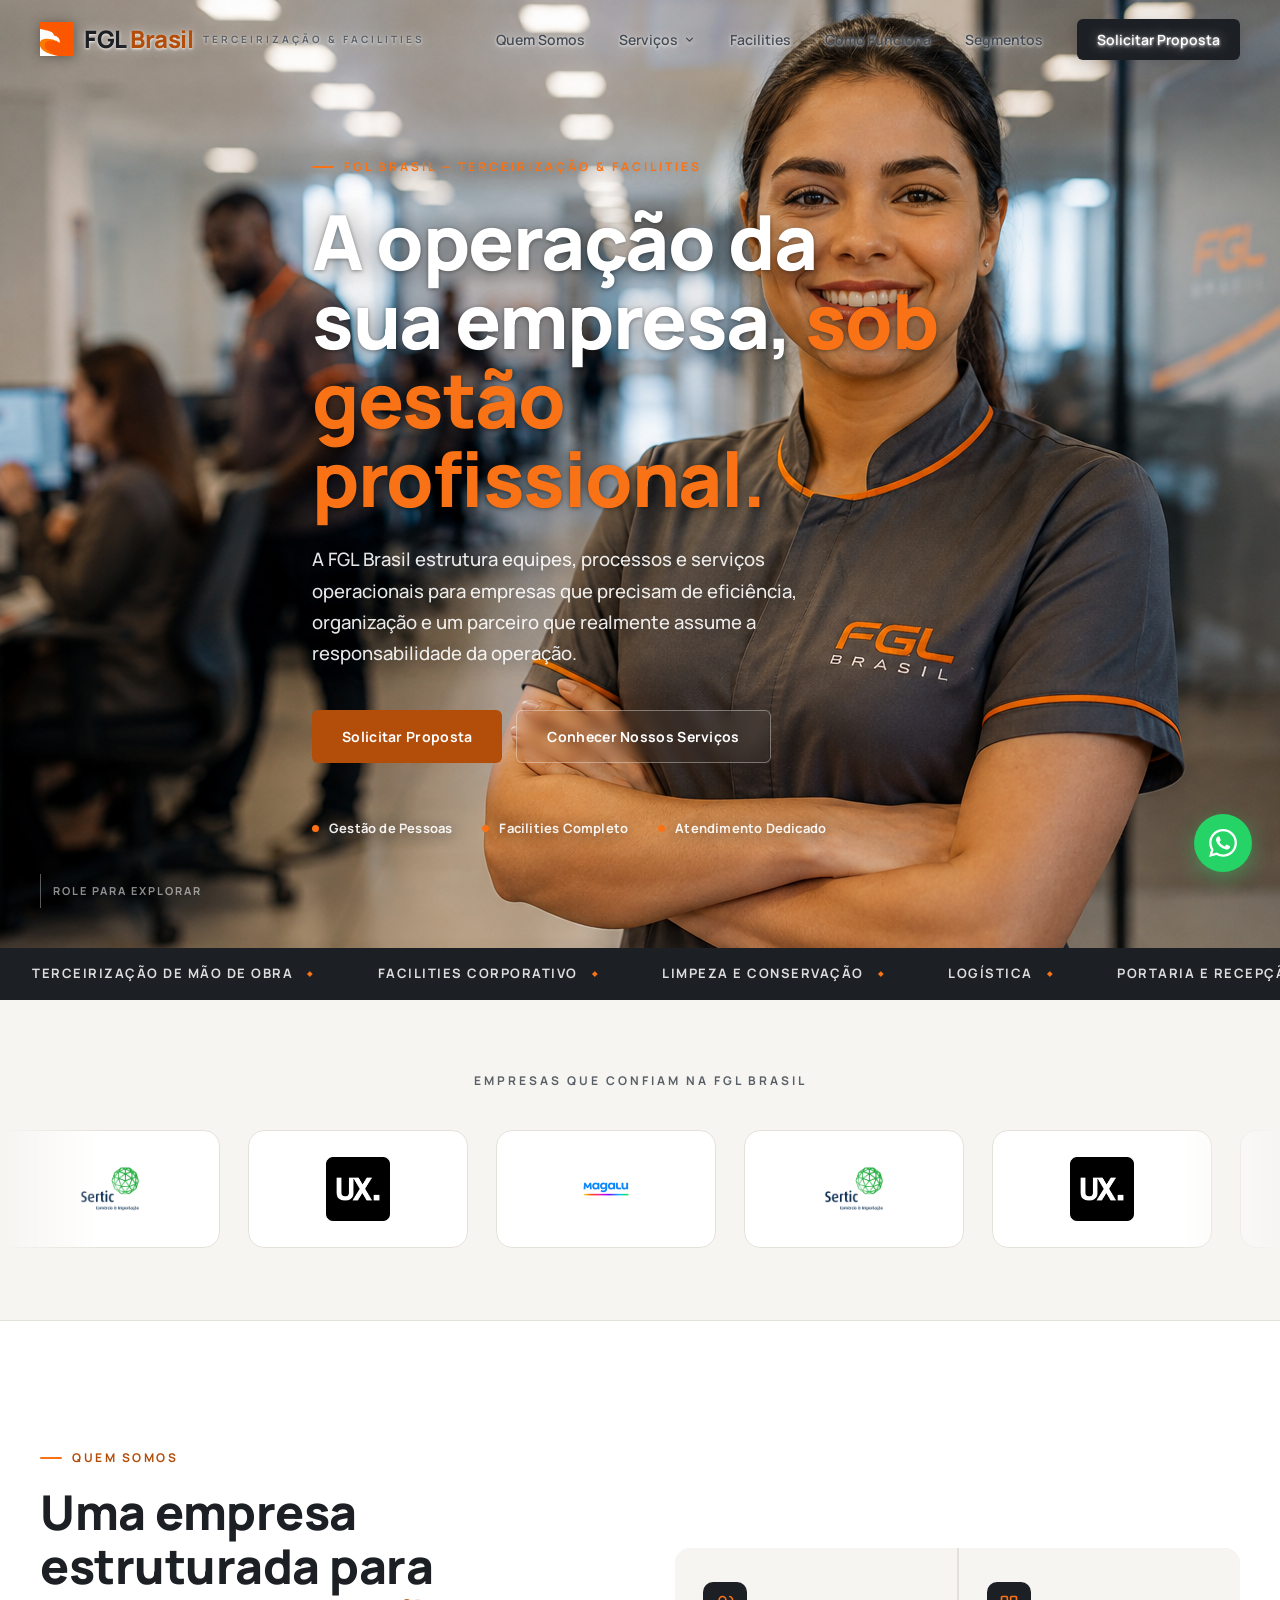
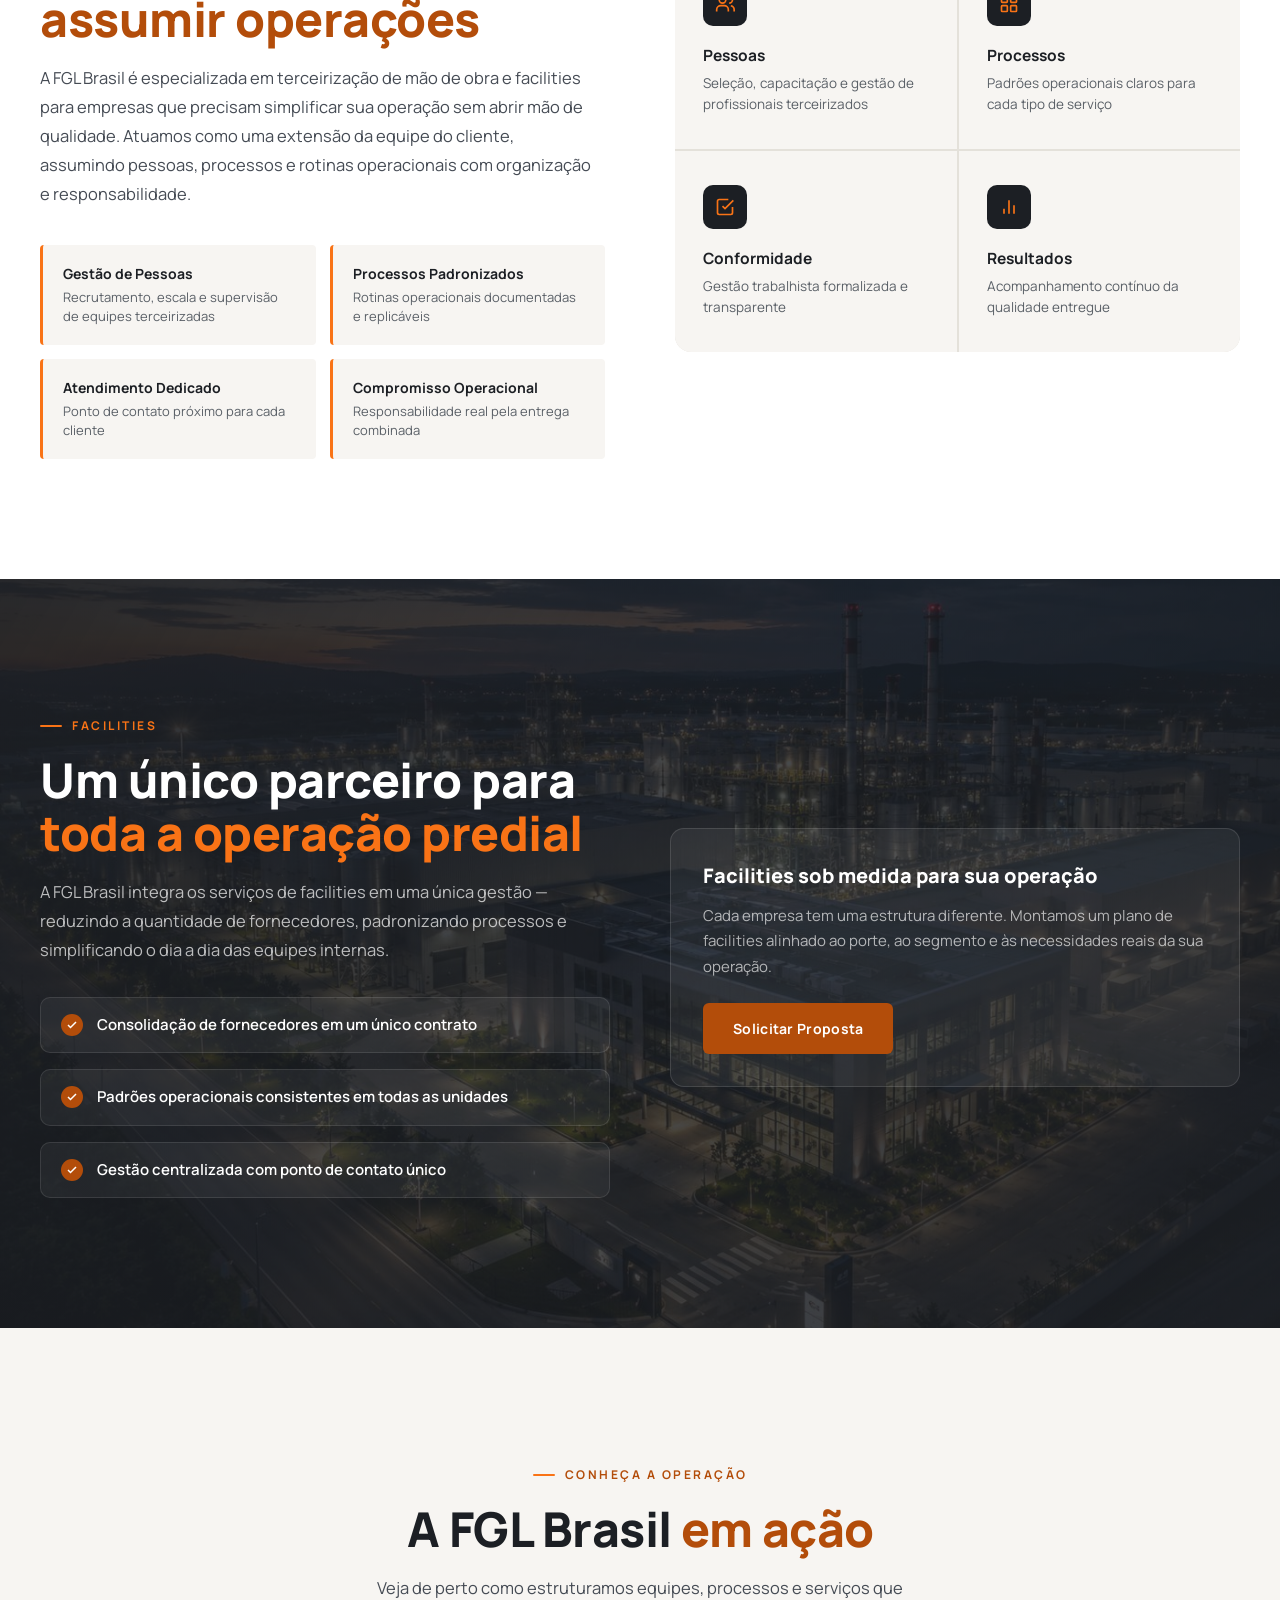
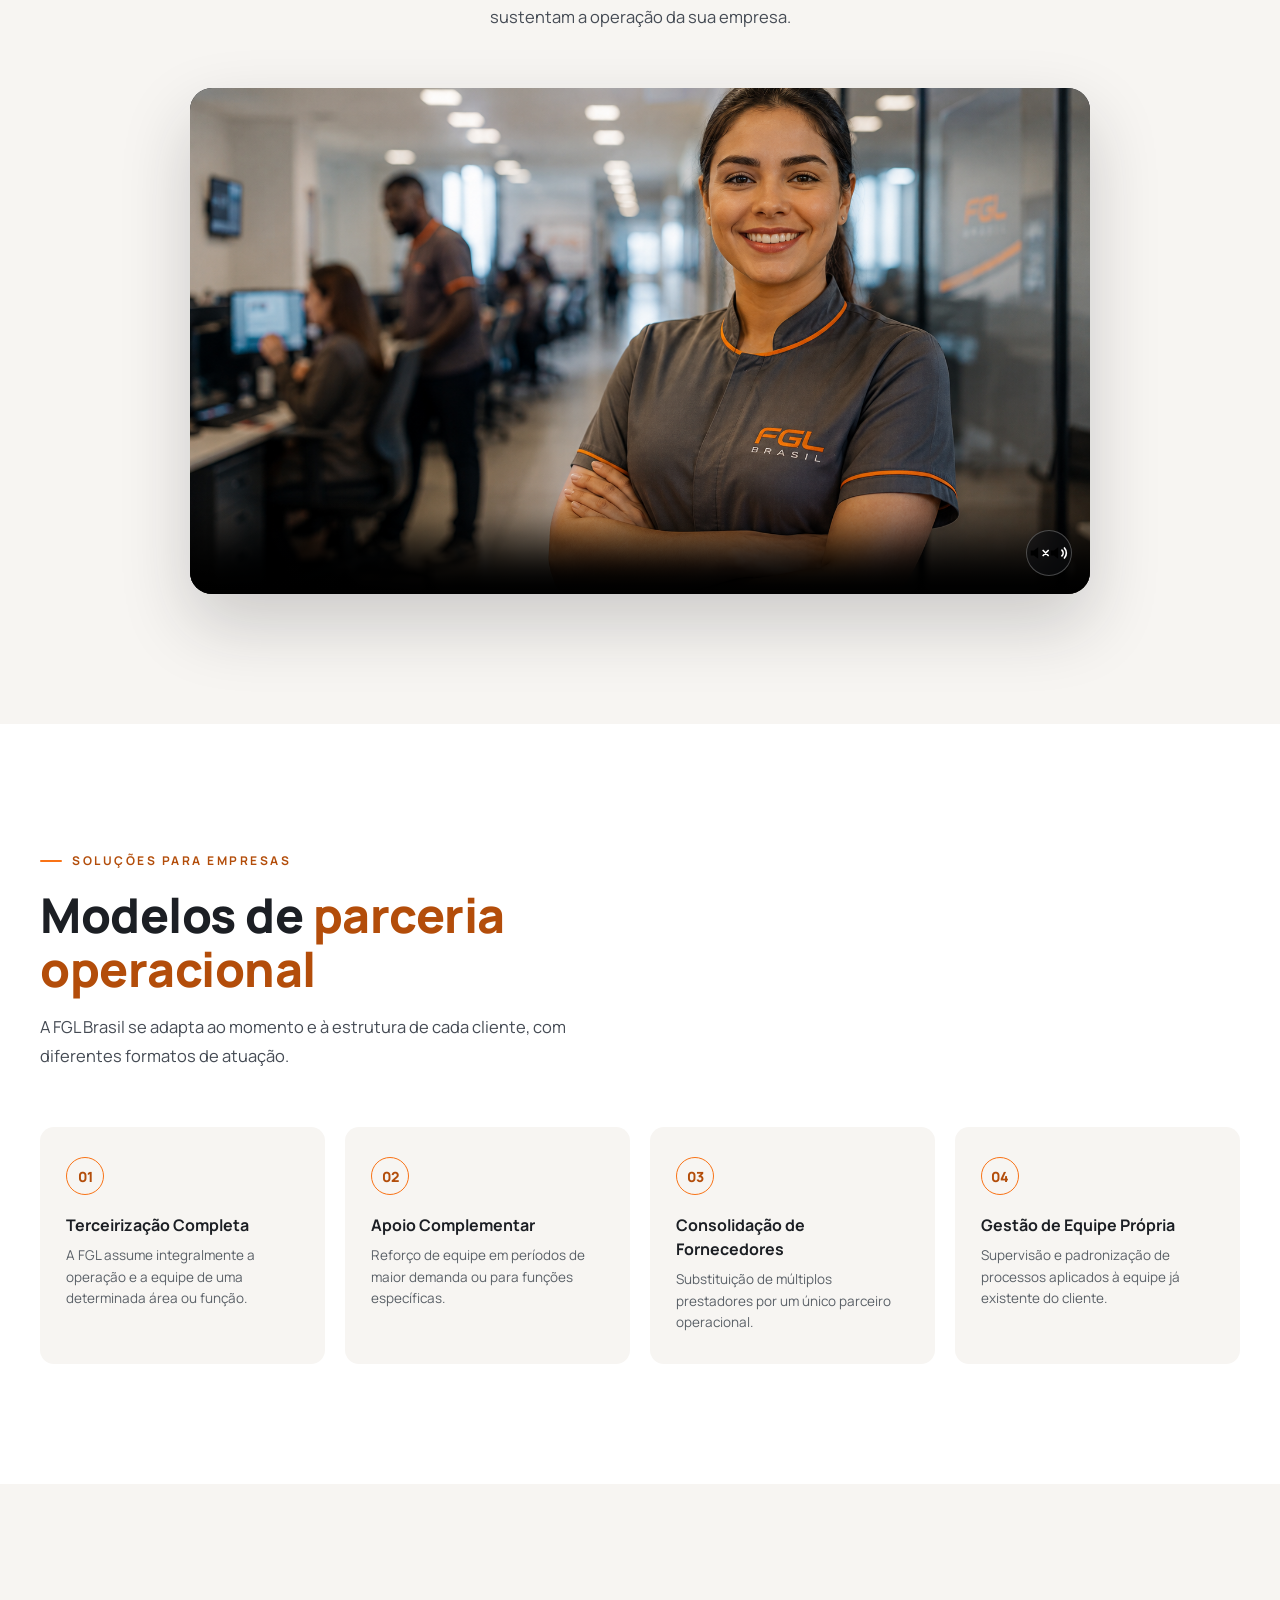
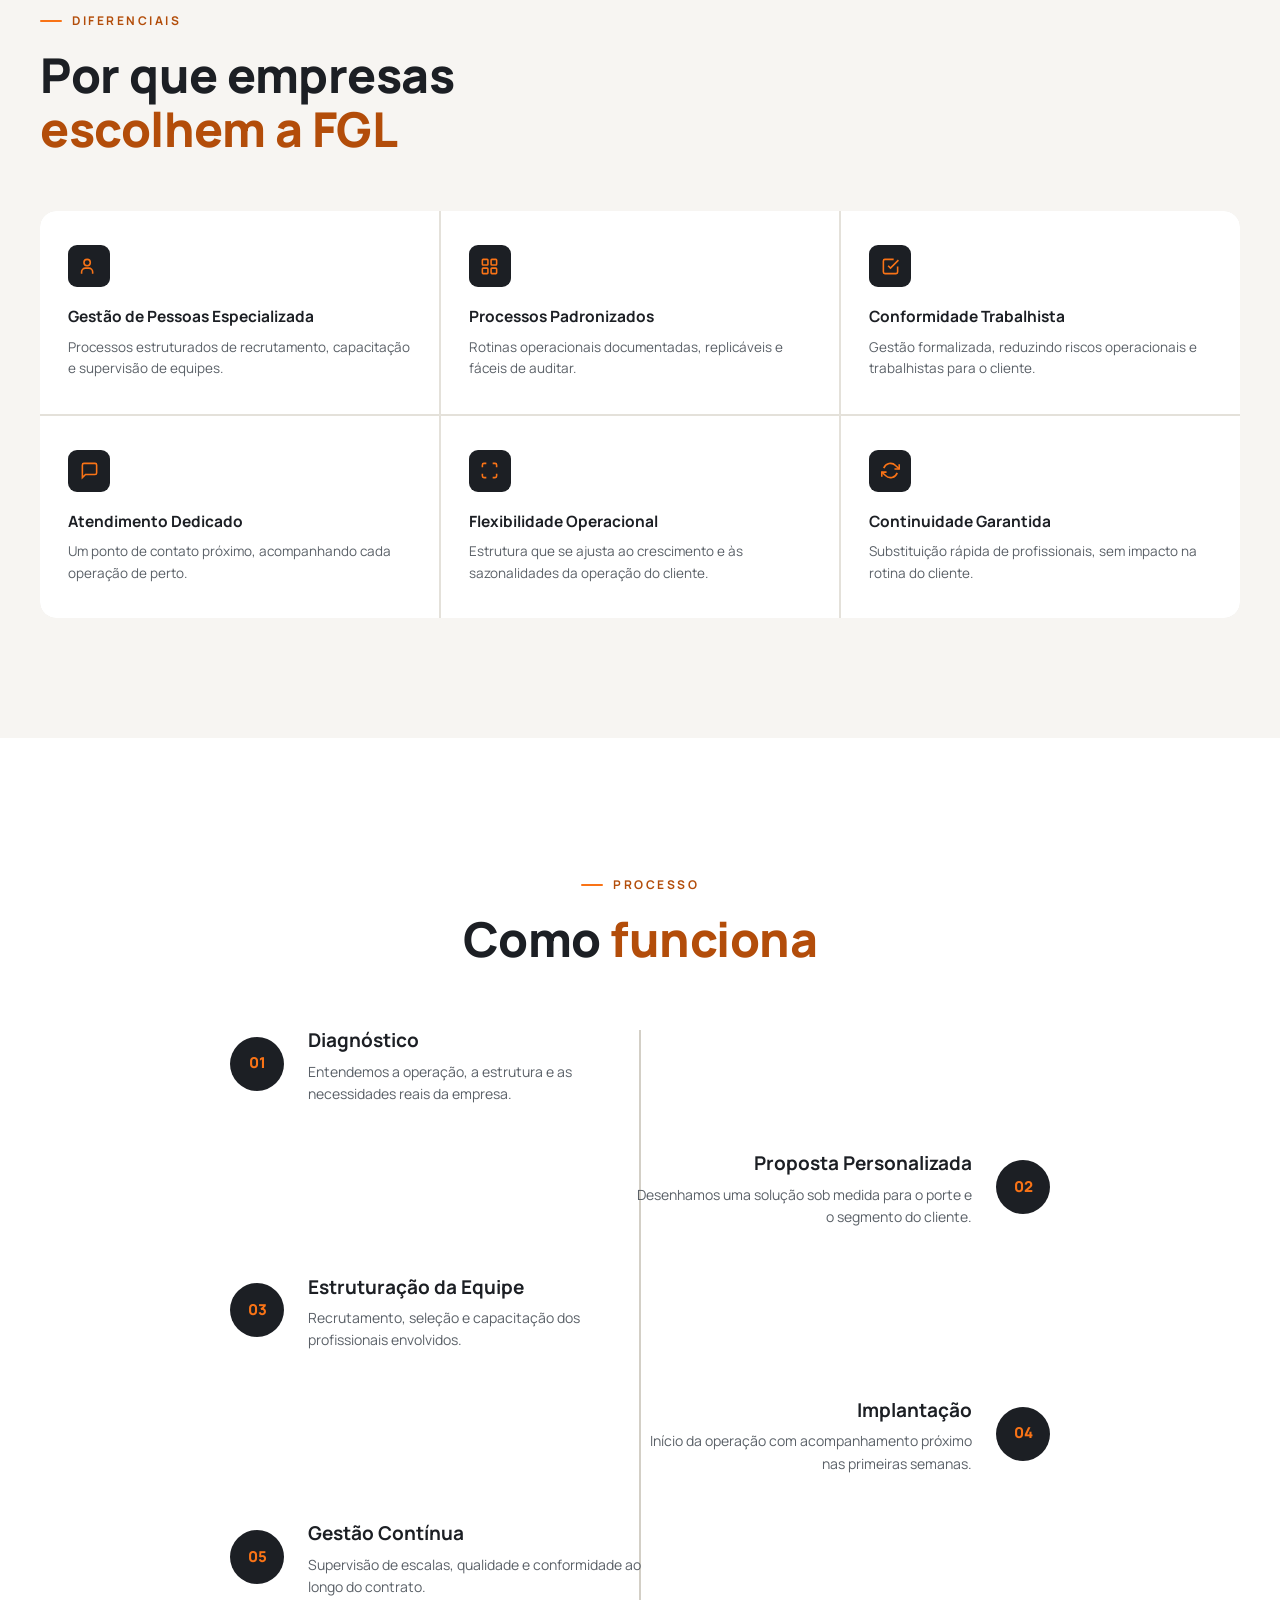
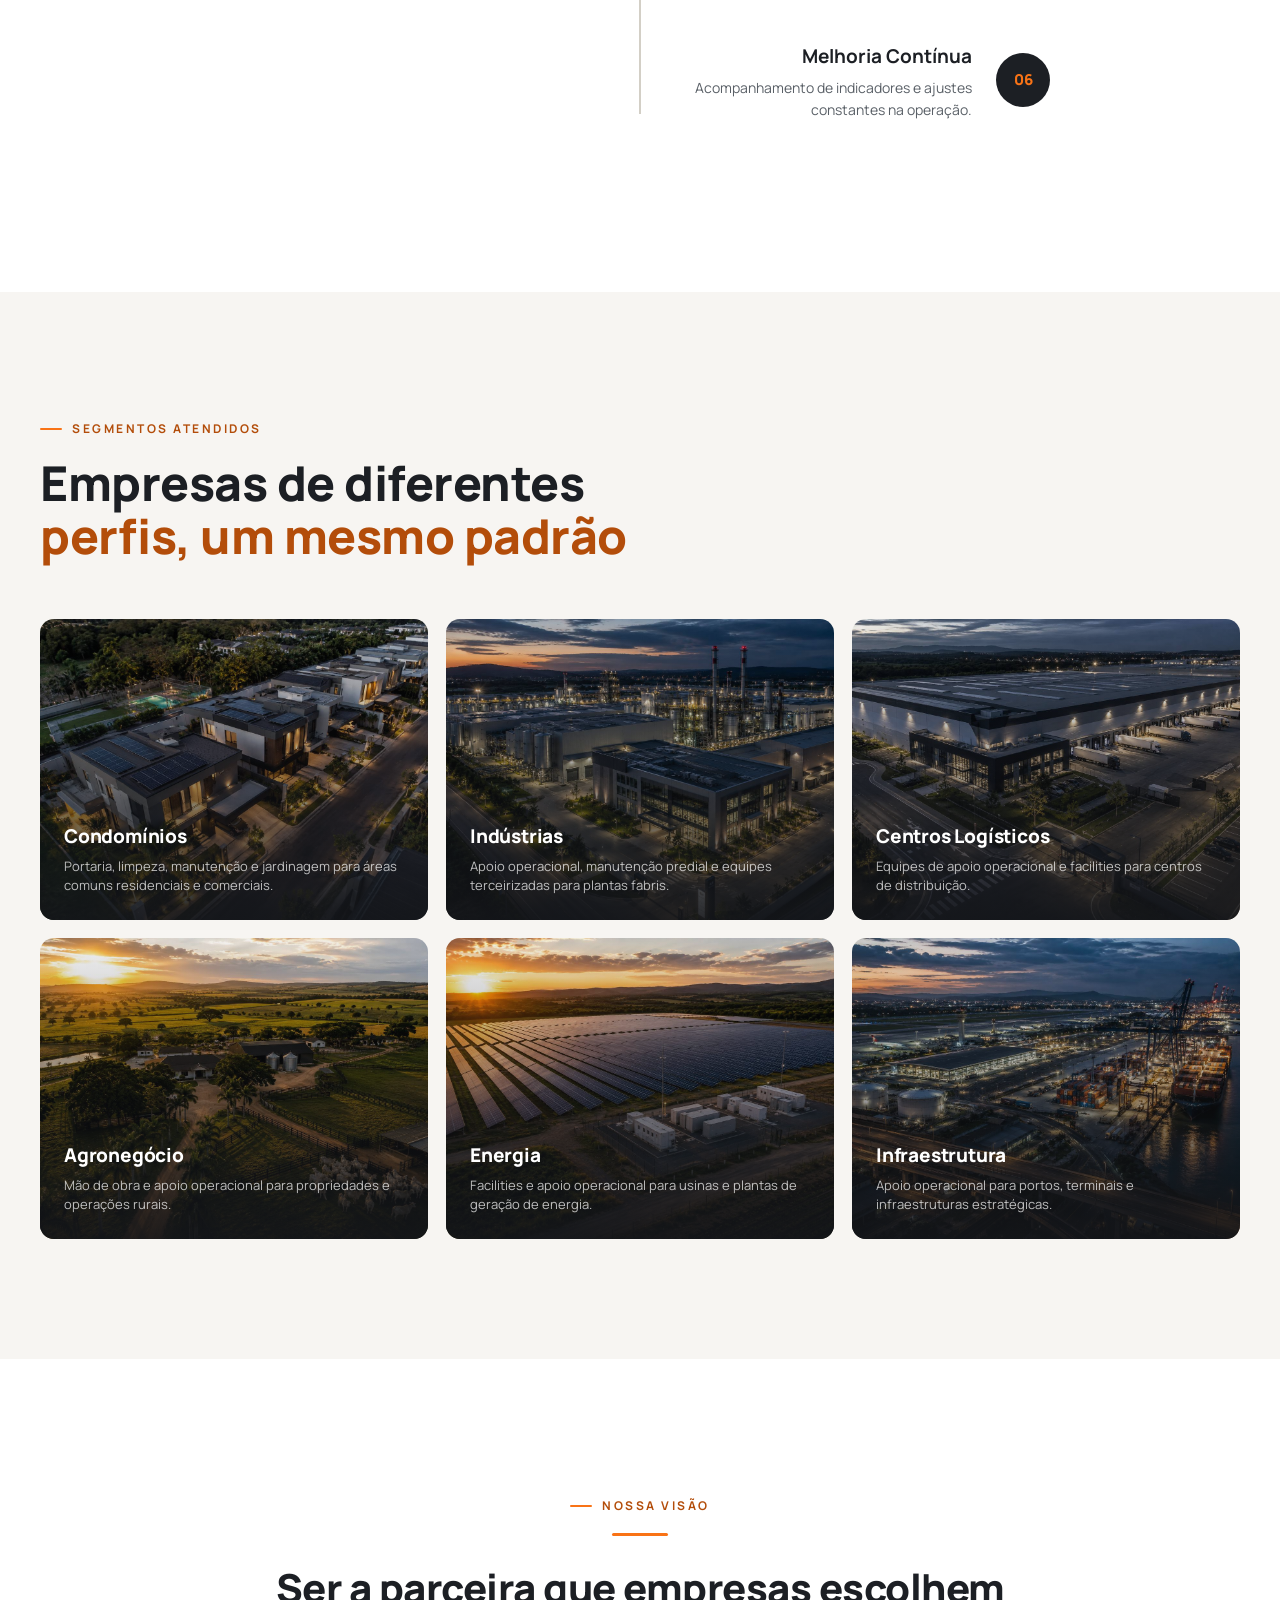
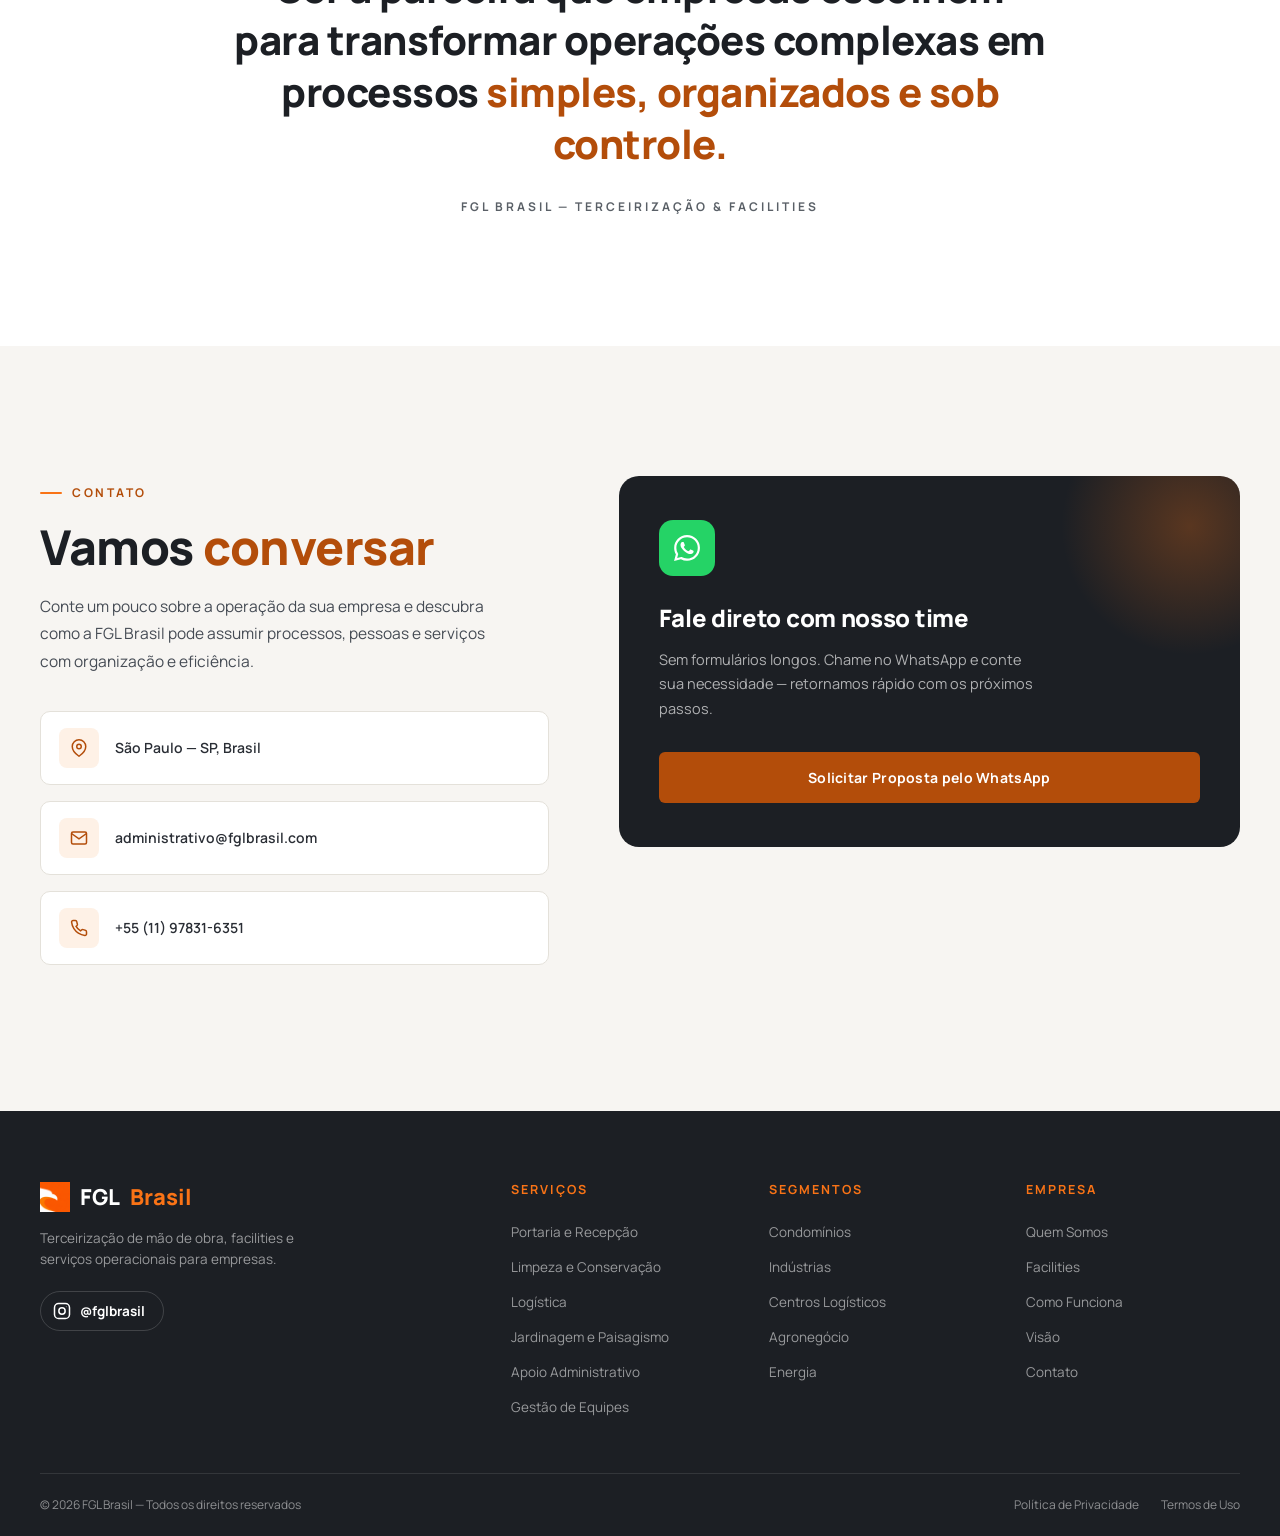
==== commit 50af18df: "Vídeo em autoplay, header transparente sempre e hero dos serviços recentralizado - Vídeo institucion" ====
--- a/index.html
+++ b/index.html
@@ -256,12 +256,13 @@
       <p class="section-body">Veja de perto como estruturamos equipes, processos e serviços que sustentam a operação da sua empresa.</p>
     </div>
     <div class="video-frame reveal" id="videoFrame">
-      <video id="fglVideo" poster="equipe-hero.png" preload="metadata" playsinline controls>
+      <video id="fglVideo" poster="equipe-hero.png" preload="auto" muted loop playsinline controls>
         <source src="video-fgl.mp4" type="video/mp4">
         Seu navegador não oferece suporte à reprodução deste vídeo. <a href="video-fgl.mp4">Baixe o vídeo aqui</a>.
       </video>
-      <button class="video-play" id="videoPlay" aria-label="Reproduzir vídeo" type="button">
-        <svg viewBox="0 0 24 24"><path d="M8 5v14l11-7z"/></svg>
+      <button class="video-mute" id="videoMute" aria-label="Ativar som" aria-pressed="false" type="button">
+        <svg viewBox="0 0 24 24" class="icon-off"><path d="M11 5L6 9H2v6h4l5 4V5z"/><path d="M23 9l-6 6M17 9l6 6" stroke="currentColor" stroke-width="2" stroke-linecap="round" fill="none"/></svg>
+        <svg viewBox="0 0 24 24" class="icon-on" hidden><path d="M11 5L6 9H2v6h4l5 4V5z"/><path d="M15.5 8.5a5 5 0 010 7M18.5 6a9 9 0 010 12" stroke="currentColor" stroke-width="2" stroke-linecap="round" fill="none"/></svg>
       </button>
     </div>
   </div>
--- a/styles.css
+++ b/styles.css
@@ -93,12 +93,8 @@
 /* ─── NAVIGATION ─── */
 nav {
   position: fixed; top: 0; left: 0; right: 0; z-index: 900;
-  background: var(--white); backdrop-filter: blur(18px) saturate(1.4);
-  -webkit-backdrop-filter: blur(18px) saturate(1.4);
-  border-bottom: 1px solid transparent;
-  transition: border-color 0.3s, box-shadow 0.3s, background 0.3s;
-}
-nav.scrolled { border-bottom-color: var(--line); box-shadow: 0 4px 20px rgba(28,31,36,0.05); }
+  background: transparent; border-bottom: 1px solid transparent;
+}
 .nav-inner {
   max-width: var(--max); margin: 0 auto; padding: 0 40px;
   display: flex; align-items: center; justify-content: space-between; height: 78px;
@@ -106,14 +102,15 @@
 @media(max-width:768px){ .nav-inner { padding: 0 24px; height: 68px; } }
 
 .brand { display: flex; align-items: center; gap: 10px; text-decoration: none; }
-.brand-logo { height: 34px; width: auto; display: block; }
+.brand-logo { height: 34px; width: auto; display: block; filter: drop-shadow(0 1px 6px rgba(0,0,0,0.35)); }
 .brand-mark {
   font-size: 24px; font-weight: 800; letter-spacing: -0.5px; color: var(--graphite-900);
+  text-shadow: 0 1px 3px rgba(255,255,255,0.9), 0 0 14px rgba(255,255,255,0.6);
 }
 .brand-mark span { color: var(--orange-deep); }
 .brand-sub {
   font-size: 10px; font-weight: 700; letter-spacing: 3px; color: var(--graphite-500);
-  text-transform: uppercase;
+  text-transform: uppercase; text-shadow: 0 1px 3px rgba(255,255,255,0.9), 0 0 14px rgba(255,255,255,0.6);
 }
 @media(max-width:480px){ .brand-sub { display: none; } }
 
@@ -121,6 +118,7 @@
 .nav-links a {
   font-size: 14px; font-weight: 600; color: var(--graphite-700);
   text-decoration: none; transition: color 0.2s; position: relative;
+  text-shadow: 0 1px 3px rgba(255,255,255,0.9), 0 0 14px rgba(255,255,255,0.6);
 }
 .nav-links a::after {
   content: ''; position: absolute; bottom: -6px; left: 0; right: 0; height: 2px;
@@ -128,14 +126,17 @@
 }
 .nav-links a:hover, .nav-links a.active { color: var(--graphite-900); }
 .nav-links a:hover::after, .nav-links a.active::after { transform: scaleX(1); }
-.nav-cta { background: var(--graphite-900); color: var(--white) !important; padding: 11px 20px; border-radius: 6px; }
+.nav-cta {
+  background: var(--graphite-900); color: var(--white) !important; padding: 11px 20px; border-radius: 6px;
+  text-shadow: none; box-shadow: 0 4px 16px rgba(0,0,0,0.18);
+}
 .nav-cta:hover { background: var(--orange-deep); }
 .nav-cta::after { display: none !important; }
 
 /* ─── NAV DROPDOWN (Serviços) ─── */
 .nav-dropdown { position: relative; }
 .nav-dropdown-trigger { display: inline-flex; align-items: center; gap: 5px; }
-.nav-dropdown-trigger svg { width: 13px; height: 13px; stroke: currentColor; fill: none; transition: transform 0.25s var(--ease); }
+.nav-dropdown-trigger svg { width: 13px; height: 13px; stroke: currentColor; fill: none; transition: transform 0.25s var(--ease); filter: drop-shadow(0 1px 3px rgba(255,255,255,0.9)); }
 .nav-dropdown:hover .nav-dropdown-trigger svg, .nav-dropdown:focus-within .nav-dropdown-trigger svg { transform: rotate(180deg); }
 .nav-dropdown-menu {
   position: absolute; top: 100%; left: 50%; transform: translateX(-50%) translateY(6px);
@@ -155,7 +156,10 @@
 .nav-dropdown-menu a::after { display: none; }
 
 .nav-hamburger { display: none; flex-direction: column; gap: 5px; cursor: pointer; padding: 6px; background: none; border: none; }
-.nav-hamburger span { width: 24px; height: 2px; background: var(--graphite-900); border-radius: 2px; transition: 0.3s; }
+.nav-hamburger span {
+  width: 24px; height: 2px; background: var(--graphite-900); border-radius: 2px; transition: 0.3s;
+  filter: drop-shadow(0 1px 3px rgba(255,255,255,0.9)) drop-shadow(0 0 6px rgba(255,255,255,0.6));
+}
 @media(max-width:1024px){ .nav-links { display: none; } .nav-hamburger { display: flex; } }
 
 .mobile-menu {
@@ -351,21 +355,16 @@
   box-shadow: 0 30px 70px rgba(28,31,36,0.2); background: var(--graphite-900); aspect-ratio: 16/9;
 }
 .video-frame video { width: 100%; height: 100%; object-fit: cover; display: block; }
-.video-play {
-  position: absolute; top: 50%; left: 50%; transform: translate(-50%,-50%);
-  width: 84px; height: 84px; border-radius: 50%; border: none; cursor: pointer;
-  background: var(--orange-deep); display: flex; align-items: center; justify-content: center;
-  box-shadow: 0 16px 40px rgba(179,77,10,0.4); transition: transform 0.3s var(--ease), background 0.3s, opacity 0.3s, visibility 0.3s;
-  animation: playPulse 2.6s ease-in-out infinite;
-}
-.video-play:hover { transform: translate(-50%,-50%) scale(1.08); background: var(--orange-hover); }
-.video-play svg { width: 30px; height: 30px; fill: var(--white); margin-left: 4px; }
-@keyframes playPulse {
-  0%, 100% { box-shadow: 0 16px 40px rgba(179,77,10,0.4), 0 0 0 0 rgba(249,115,22,0.35); }
-  50% { box-shadow: 0 16px 40px rgba(179,77,10,0.4), 0 0 0 18px rgba(249,115,22,0); }
-}
-.video-frame.playing .video-play { opacity: 0; visibility: hidden; pointer-events: none; }
-@media(max-width:768px){ .video-play { width: 66px; height: 66px; } .video-play svg { width: 24px; height: 24px; } }
+.video-mute {
+  position: absolute; bottom: 18px; right: 18px; z-index: 2;
+  width: 46px; height: 46px; border-radius: 50%; border: 1px solid rgba(255,255,255,0.25); cursor: pointer;
+  background: rgba(15,17,20,0.55); backdrop-filter: blur(8px); -webkit-backdrop-filter: blur(8px);
+  display: flex; align-items: center; justify-content: center;
+  transition: transform 0.25s var(--ease), background 0.25s var(--ease);
+}
+.video-mute:hover { transform: scale(1.08); background: rgba(15,17,20,0.75); }
+.video-mute svg { width: 20px; height: 20px; color: var(--white); }
+@media(max-width:768px){ .video-mute { width: 40px; height: 40px; bottom: 12px; right: 12px; } .video-mute svg { width: 17px; height: 17px; } }
 
 /* ─── SOLUTIONS FOR COMPANIES ─── */
 #solutions { padding: 120px 0; background: var(--white); }
@@ -519,7 +518,10 @@
   padding: 150px 0 70px; overflow: hidden; background: var(--graphite-900); isolation: isolate;
 }
 .svc-hero-media { position: absolute; inset: 0; z-index: -2; overflow: hidden; }
-.svc-hero-media img { width: 100%; height: 100%; object-fit: cover; object-position: center 18%; filter: saturate(1.03); }
+.svc-hero-media img {
+  width: 100%; height: 100%; object-fit: cover; object-position: center 18%; filter: saturate(1.03);
+  transform: scale(1.22); transform-origin: var(--focal, 55%) 50%;
+}
 .svc-hero-media::after {
   content: ''; position: absolute; inset: 0; z-index: -1;
   background: linear-gradient(0deg, rgba(10,11,13,0.96) 0%, rgba(10,11,13,0.4) 58%, rgba(10,11,13,0.55) 100%);
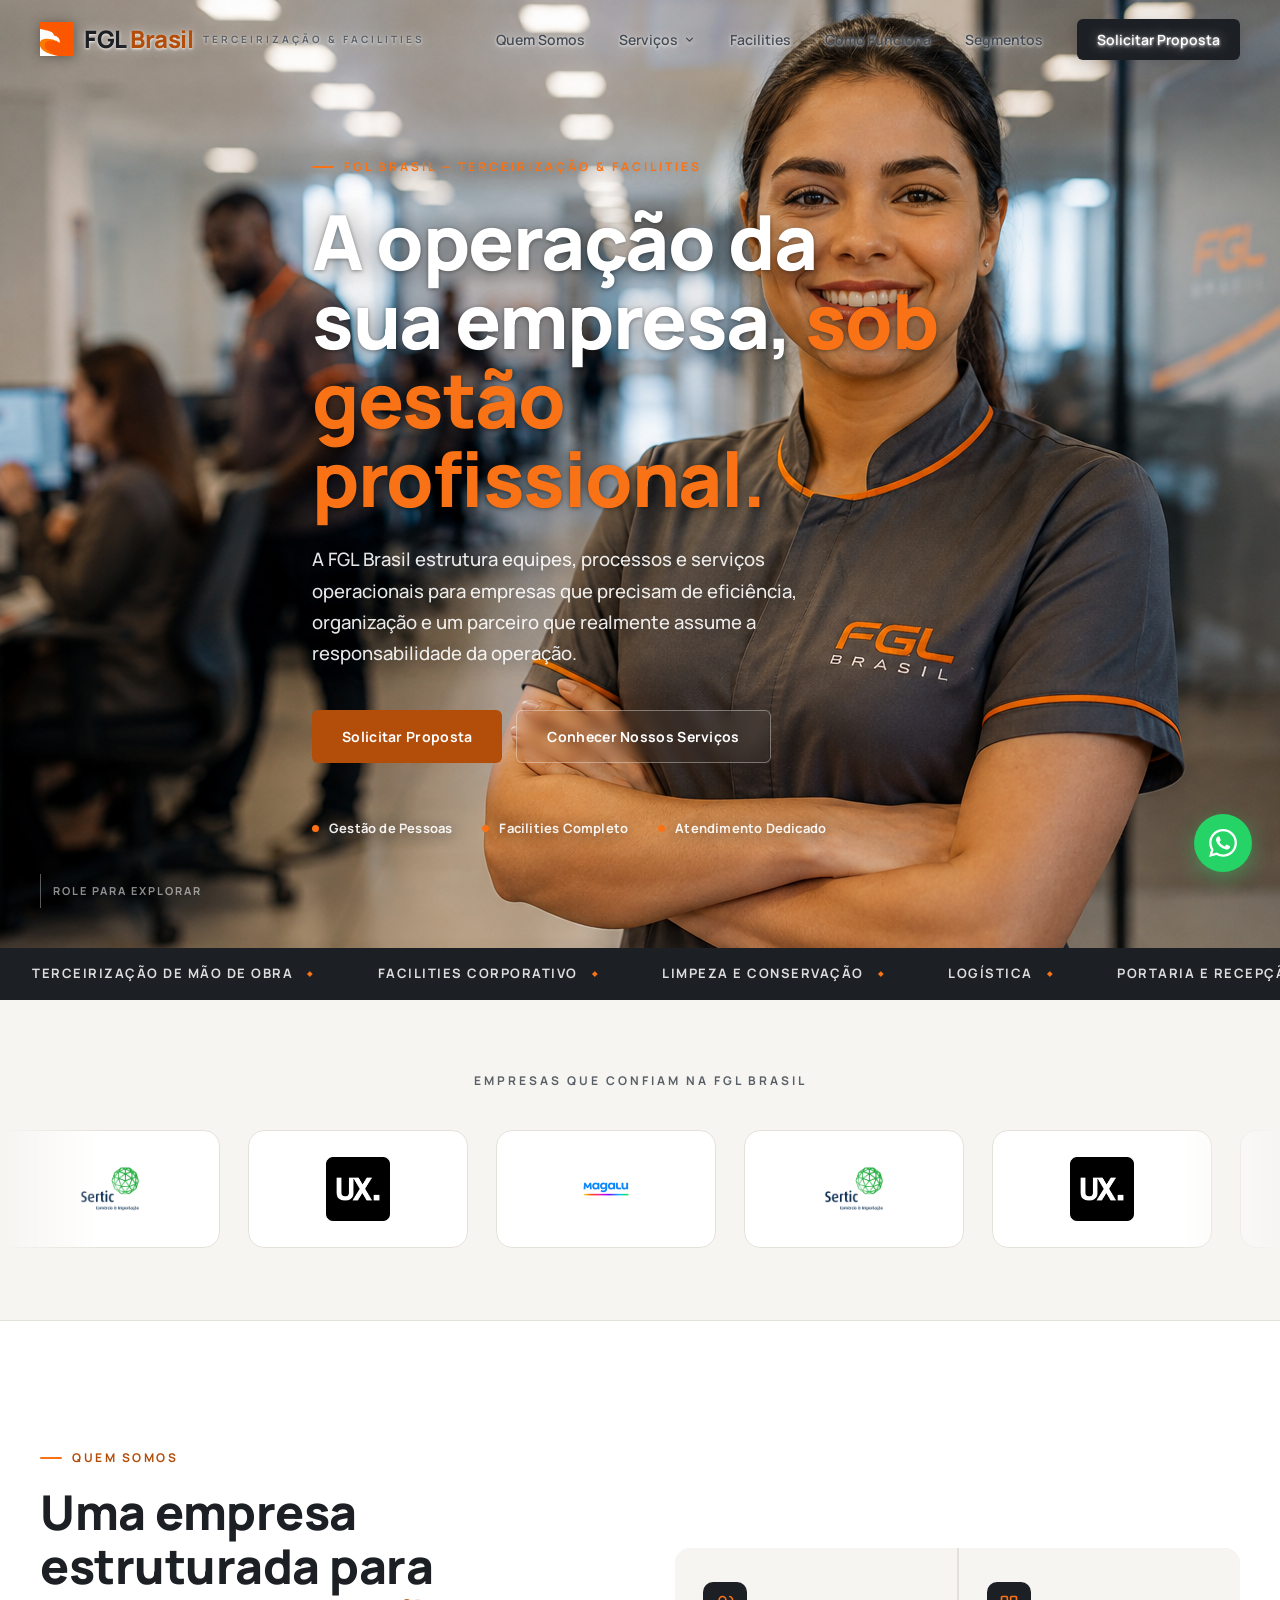
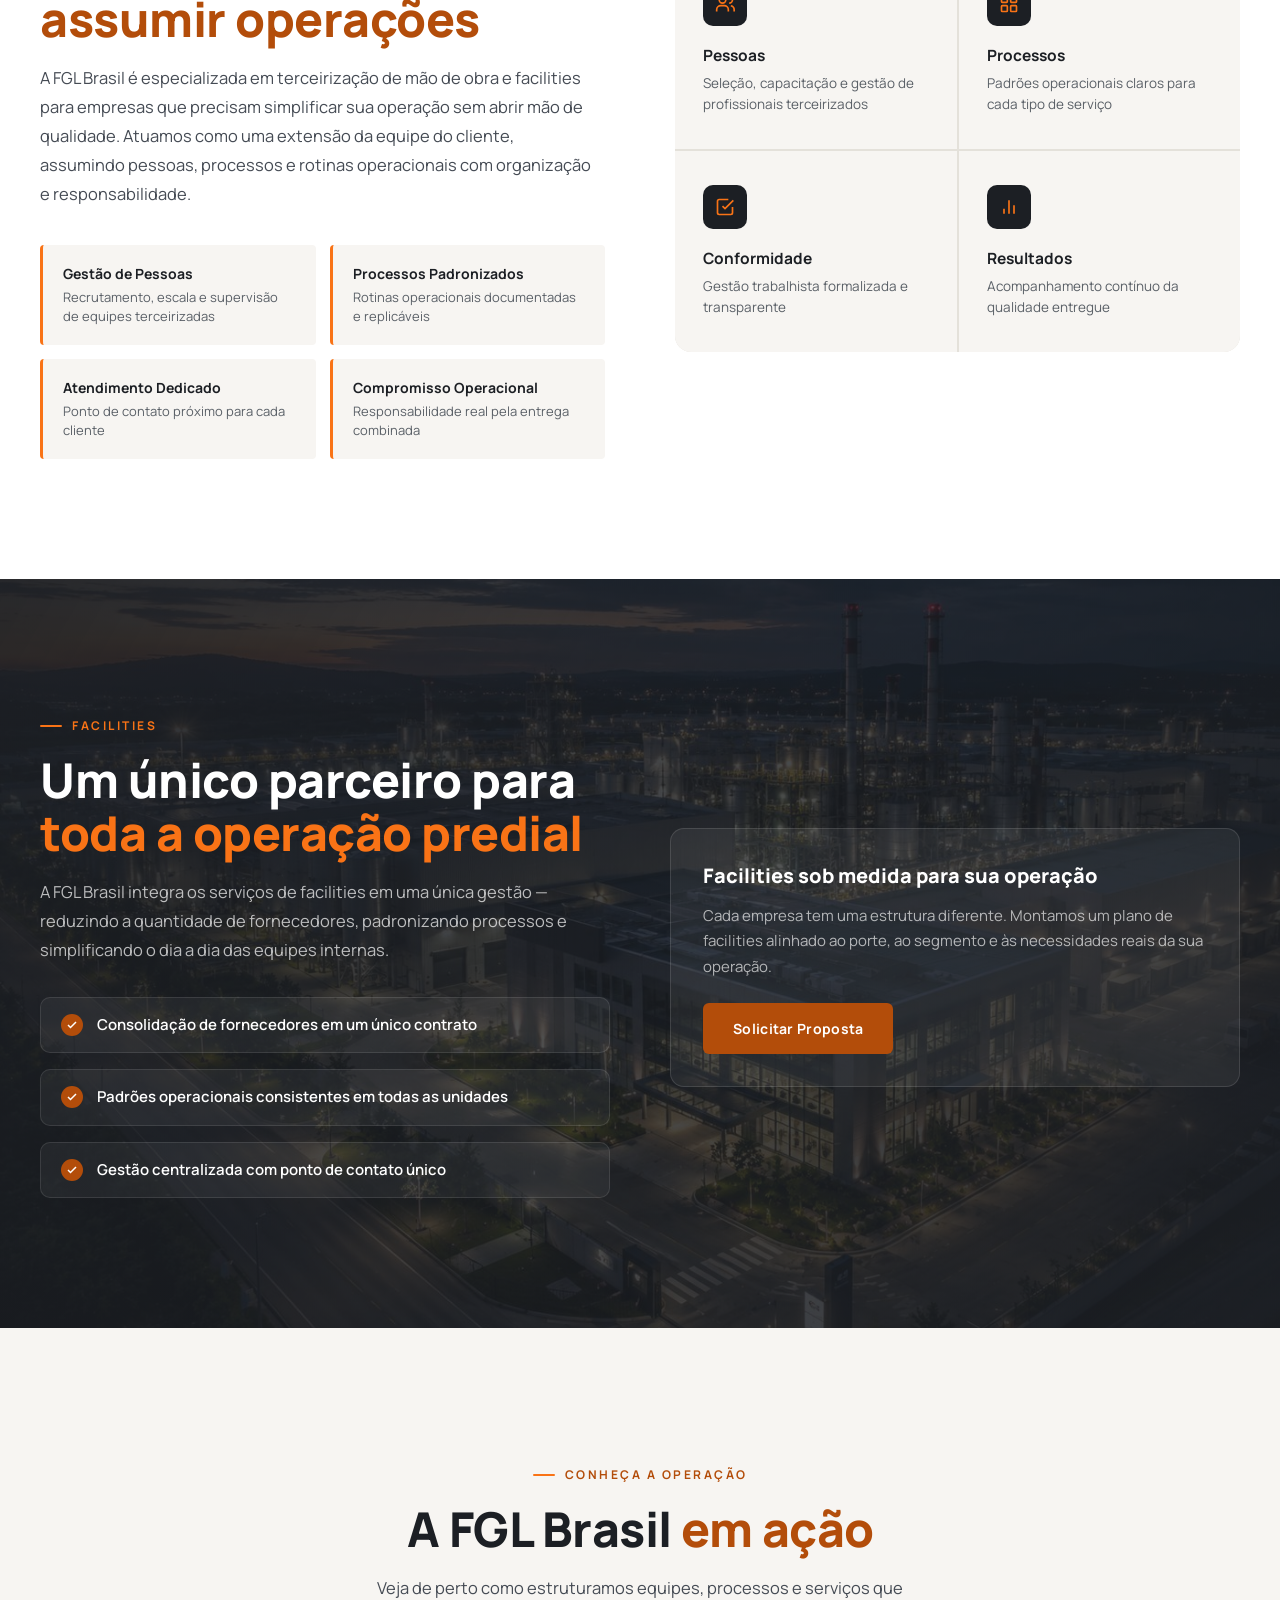
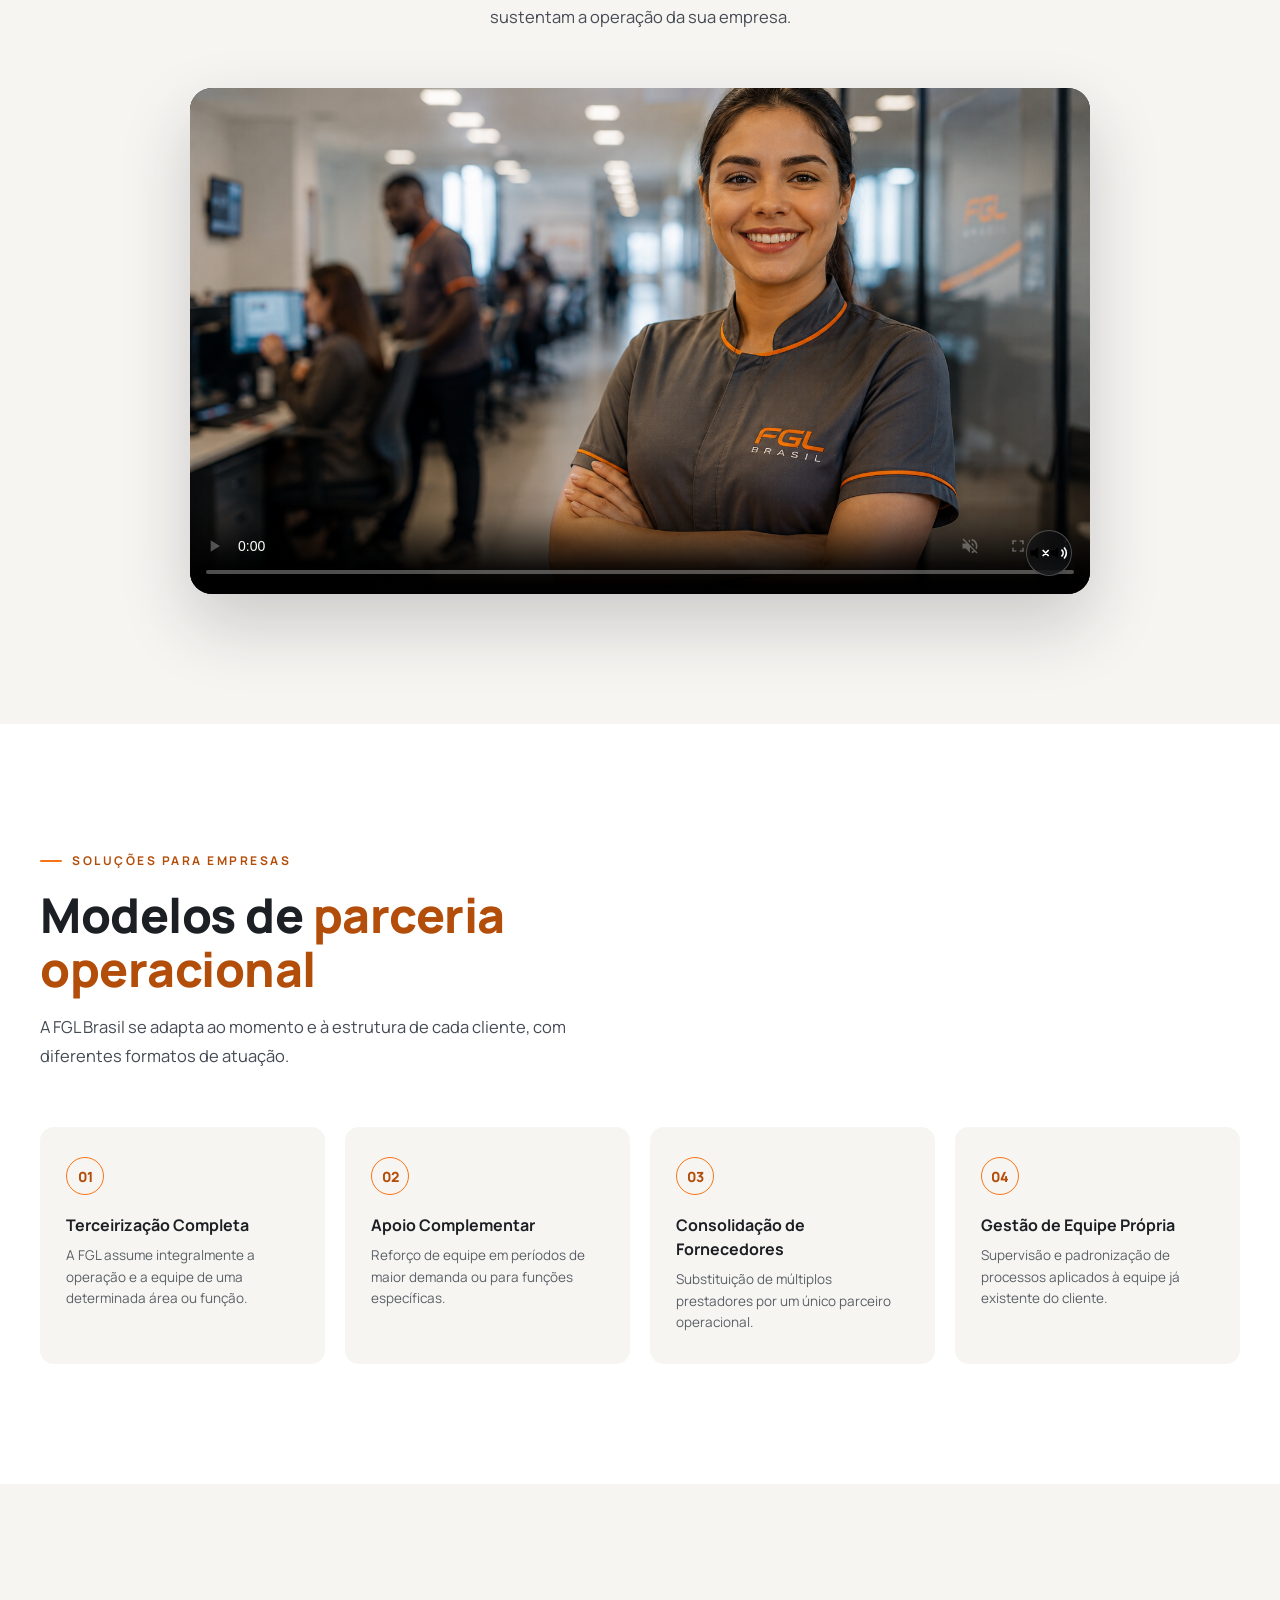
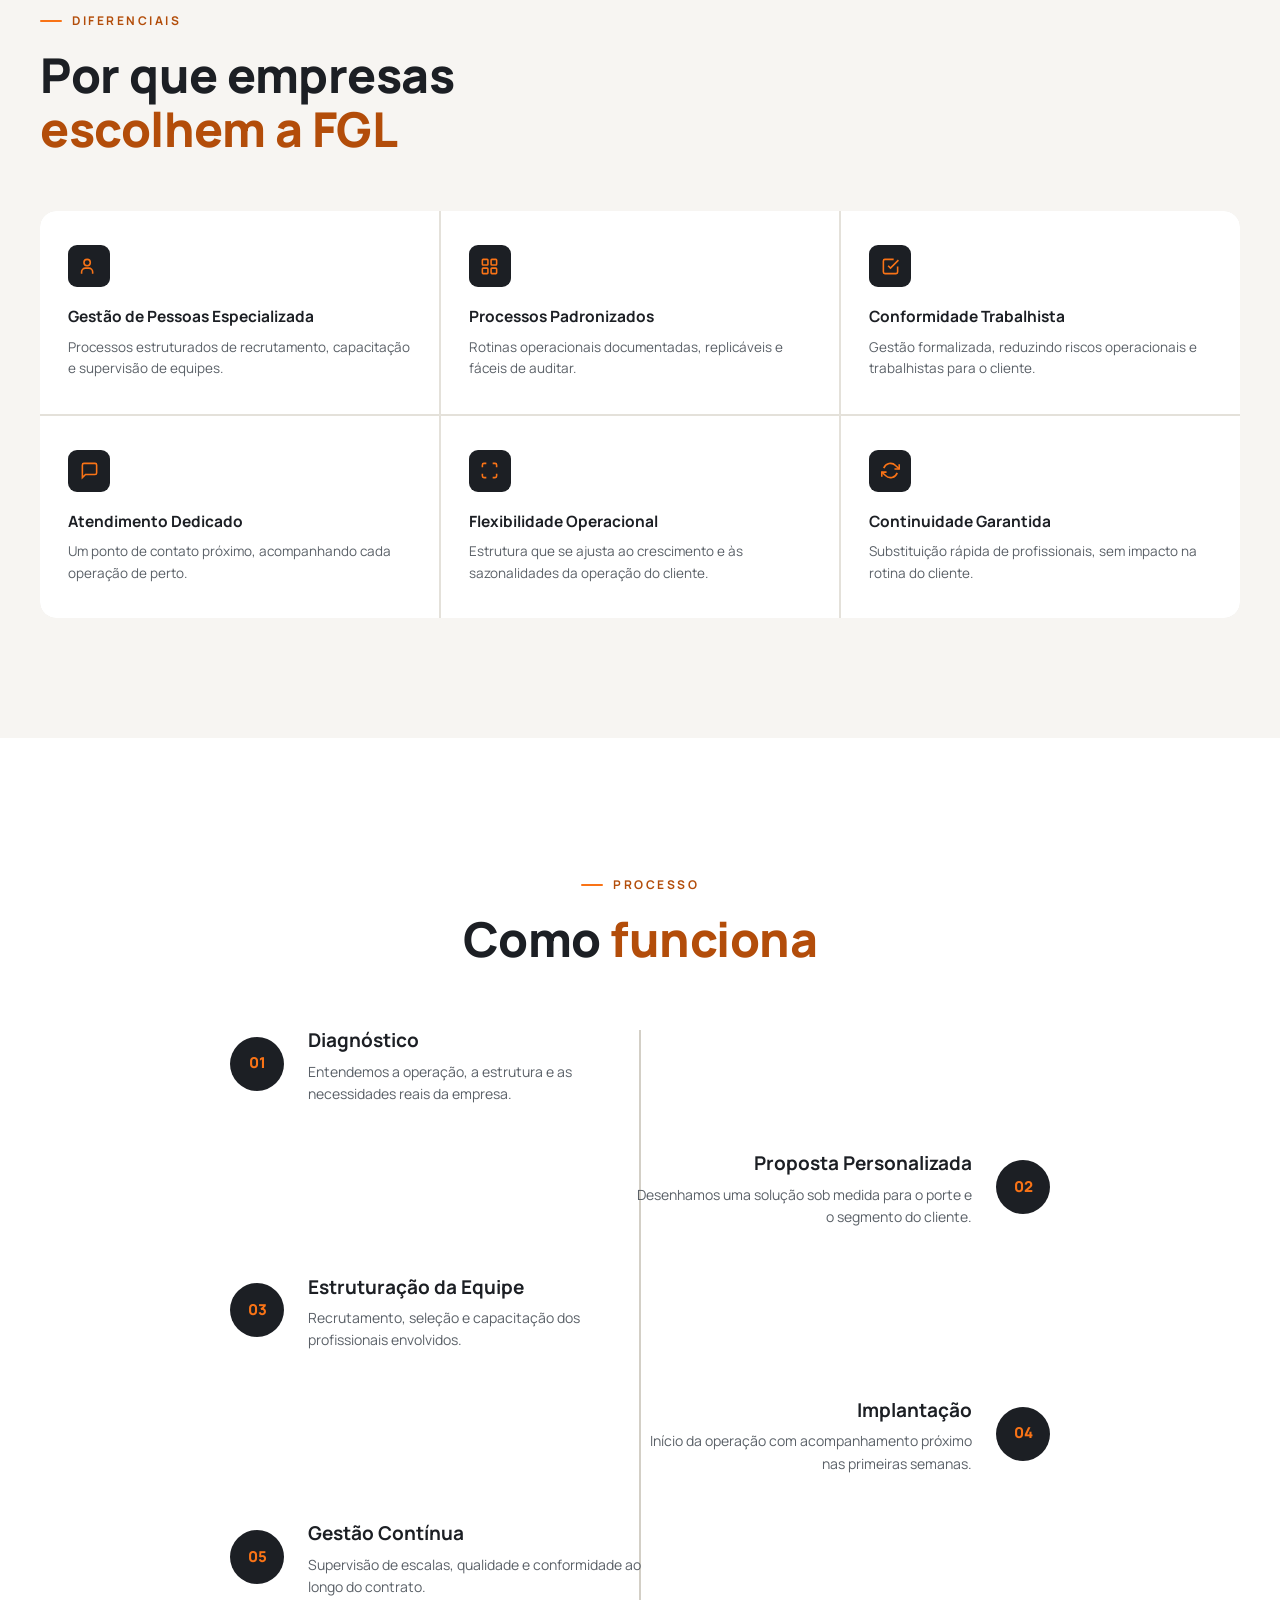
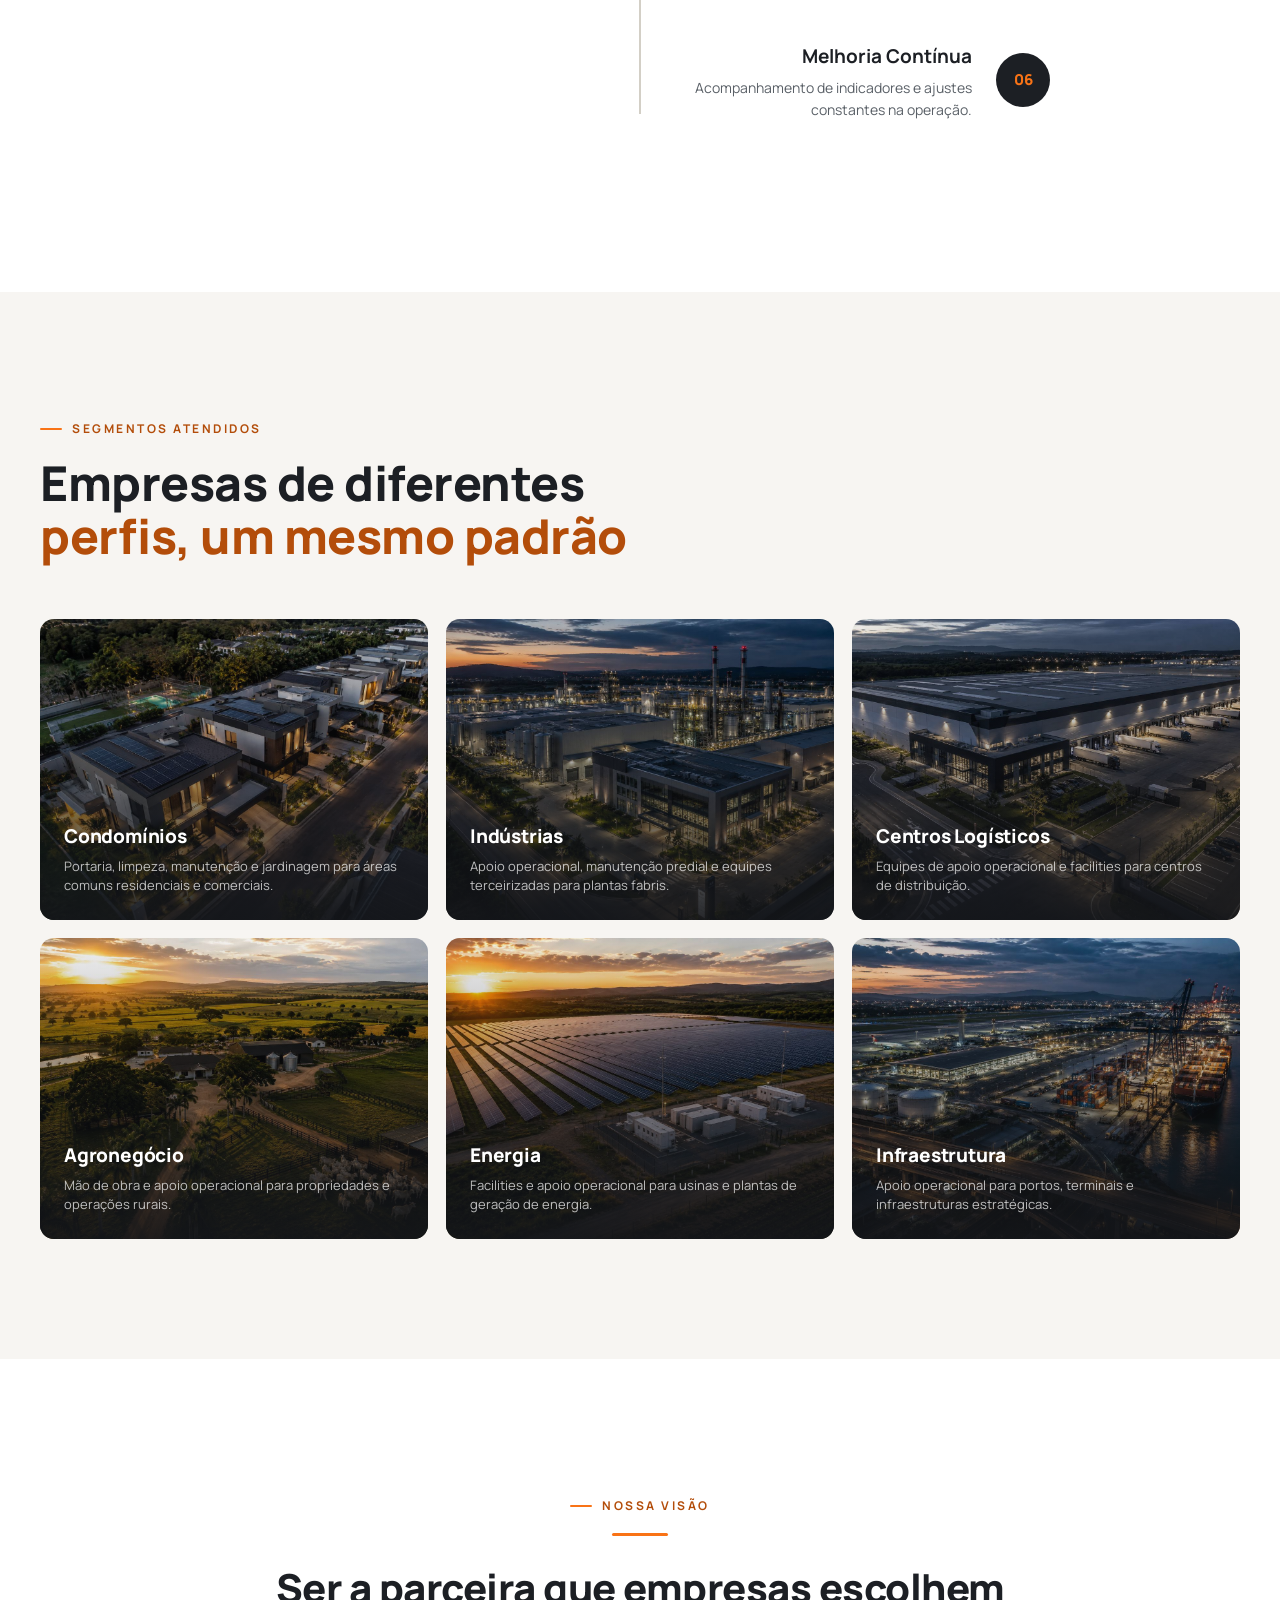
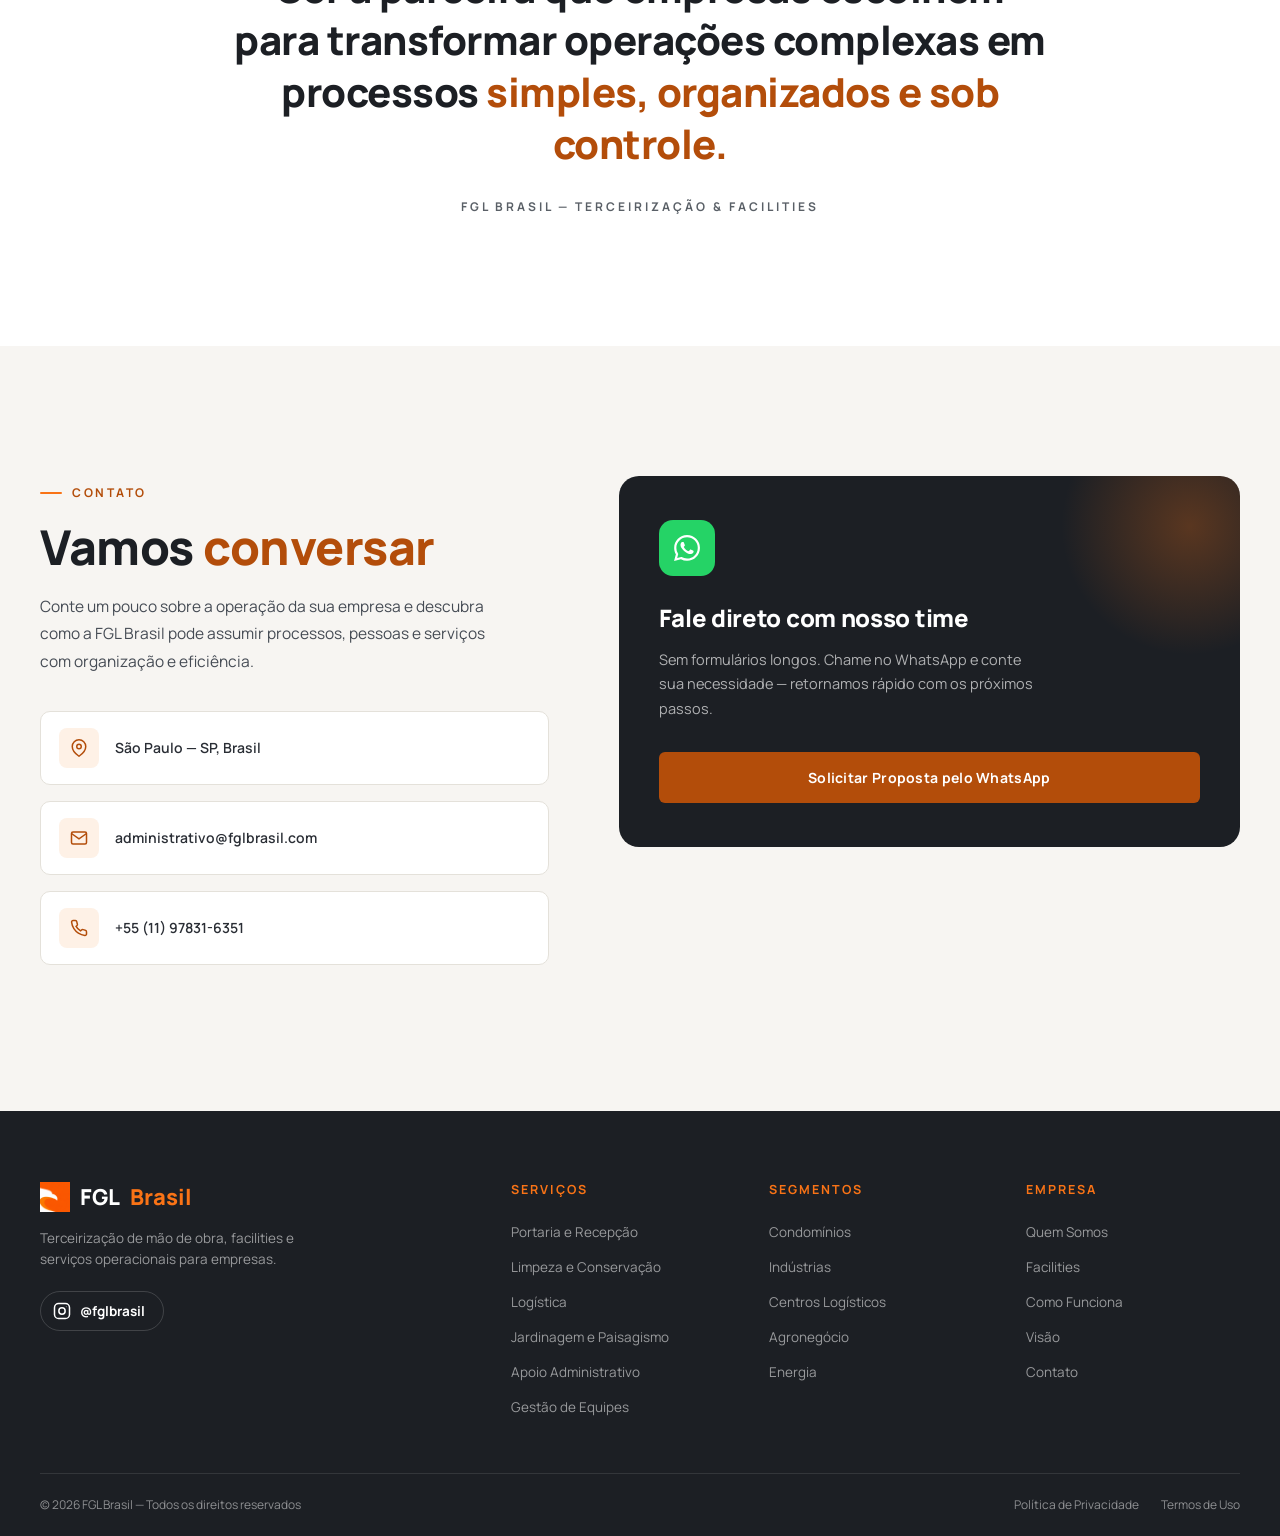
==== commit 8b7f31cf: "Corrige hero mobile, reforça autoplay do vídeo e adiciona atalho de Serviços - Hero mobile: corrige " ====
--- a/index.html
+++ b/index.html
@@ -13,27 +13,50 @@
 <meta property="og:description" content="Estrutura, pessoas e processos para a operação da sua empresa. Conheça as soluções de terceirização e facilities da FGL Brasil.">
 <meta property="og:type" content="website">
 <meta property="og:locale" content="pt_BR">
-<meta property="og:image" content="industria.jpg">
+<meta property="og:image" content="equipe-hero.png">
 <meta name="twitter:card" content="summary_large_image">
 <meta name="twitter:title" content="FGL Brasil | Terceirização de Mão de Obra e Facilities">
 <meta name="twitter:description" content="Estrutura, pessoas e processos para a operação da sua empresa.">
-<meta name="twitter:image" content="industria.jpg">
-<meta name="theme-color" content="#ffffff">
+<meta name="twitter:image" content="equipe-hero.png">
+<meta name="theme-color" content="#1c1f24">
 
 <link rel="icon" type="image/png" href="favicon.png">
+<link rel="apple-touch-icon" href="favicon.png">
+<link rel="sitemap" type="application/xml" href="/sitemap.xml">
 
 <link rel="preconnect" href="https://fonts.googleapis.com">
 <link rel="preconnect" href="https://fonts.gstatic.com" crossorigin>
 <link href="https://fonts.googleapis.com/css2?family=Manrope:wght@400;500;600;700;800&display=swap" rel="stylesheet">
+<link rel="preload" as="image" href="equipe-hero.png" fetchpriority="high">
 
 <script type="application/ld+json">
 {
   "@context": "https://schema.org",
   "@type": "Organization",
   "name": "FGL Brasil",
+  "url": "https://fglbrasil.com/",
+  "logo": "https://fglbrasil.com/favicon.png",
   "description": "Terceirização de mão de obra, facilities e serviços operacionais para empresas.",
   "areaServed": "BR",
-  "email": "administrativo@fglbrasil.com"
+  "email": "administrativo@fglbrasil.com",
+  "telephone": "+55-11-97831-6351",
+  "address": {
+    "@type": "PostalAddress",
+    "addressLocality": "São Paulo",
+    "addressRegion": "SP",
+    "addressCountry": "BR"
+  },
+  "sameAs": [
+    "https://www.instagram.com/fglbrasil"
+  ],
+  "makesOffer": [
+    { "@type": "Offer", "itemOffered": { "@type": "Service", "name": "Portaria e Recepção", "url": "https://fglbrasil.com/servico-portaria.html" } },
+    { "@type": "Offer", "itemOffered": { "@type": "Service", "name": "Limpeza e Conservação", "url": "https://fglbrasil.com/servico-limpeza.html" } },
+    { "@type": "Offer", "itemOffered": { "@type": "Service", "name": "Logística", "url": "https://fglbrasil.com/servico-logistica.html" } },
+    { "@type": "Offer", "itemOffered": { "@type": "Service", "name": "Jardinagem e Paisagismo", "url": "https://fglbrasil.com/servico-jardinagem.html" } },
+    { "@type": "Offer", "itemOffered": { "@type": "Service", "name": "Apoio Administrativo e Operacional", "url": "https://fglbrasil.com/servico-administrativo.html" } },
+    { "@type": "Offer", "itemOffered": { "@type": "Service", "name": "Gestão de Equipes Terceirizadas", "url": "https://fglbrasil.com/servico-gestaoequipes.html" } }
+  ]
 }
 </script>
 
@@ -47,7 +70,7 @@
 <nav id="navbar" aria-label="Navegação principal">
   <div class="nav-inner">
     <a href="#hero" class="brand" aria-label="FGL Brasil — página inicial">
-      <img src="favicon.png" alt="FGL Brasil" class="brand-logo">
+      <img src="favicon.png" alt="FGL Brasil" class="brand-logo" width="1024" height="1024">
       <span class="brand-mark">FGL <span>Brasil</span></span>
       <span class="brand-sub">Terceirização &amp; Facilities</span>
     </a>
@@ -144,6 +167,21 @@
   </div>
 </div>
 
+<!-- MOBILE SERVICES -->
+<section class="mobile-services" aria-label="Nossos Serviços">
+  <div class="container">
+    <div class="mobile-services-label">Nossos Serviços</div>
+    <div class="mobile-services-grid">
+      <a href="servico-portaria.html"><svg viewBox="0 0 24 24" stroke-width="1.8"><path d="M3 21h18M5 21V7l7-4 7 4v14M9 9h1M9 13h1M14 9h1M14 13h1M9 21v-4h6v4"/></svg>Portaria e Recepção</a>
+      <a href="servico-limpeza.html"><svg viewBox="0 0 24 24" stroke-width="1.8"><path d="M3 6l3 1 5 12 8-14"/><path d="M9 19h9"/></svg>Limpeza e Conservação</a>
+      <a href="servico-logistica.html"><svg viewBox="0 0 24 24" stroke-width="1.8"><rect x="1" y="7" width="15" height="11" rx="1"/><path d="M16 10h3.5l3.5 3.5V18h-7z"/><circle cx="6" cy="19.5" r="1.8"/><circle cx="18" cy="19.5" r="1.8"/></svg>Logística</a>
+      <a href="servico-jardinagem.html"><svg viewBox="0 0 24 24" stroke-width="1.8"><path d="M12 2a7 7 0 00-7 7c0 5 7 13 7 13s7-8 7-13a7 7 0 00-7-7z"/><circle cx="12" cy="9" r="2.5"/></svg>Jardinagem e Paisagismo</a>
+      <a href="servico-administrativo.html"><svg viewBox="0 0 24 24" stroke-width="1.8"><rect x="2" y="4" width="20" height="14" rx="2"/><path d="M8 21h8M12 18v3"/></svg>Apoio Administrativo</a>
+      <a href="servico-gestaoequipes.html"><svg viewBox="0 0 24 24" stroke-width="1.8"><circle cx="9" cy="7" r="4"/><path d="M2 21v-2a5 5 0 015-5h4a5 5 0 015 5v2"/><path d="M17 11a4 4 0 000-8M23 21v-2a5 5 0 00-4-4.9"/></svg>Gestão de Equipes</a>
+    </div>
+  </div>
+</section>
+
 <!-- CLIENTS -->
 <section class="clients" aria-label="Empresas que confiam na FGL Brasil">
   <div class="container">
@@ -256,7 +294,7 @@
       <p class="section-body">Veja de perto como estruturamos equipes, processos e serviços que sustentam a operação da sua empresa.</p>
     </div>
     <div class="video-frame reveal" id="videoFrame">
-      <video id="fglVideo" poster="equipe-hero.png" preload="auto" muted loop playsinline controls>
+      <video id="fglVideo" poster="equipe-hero.png" preload="metadata" muted autoplay loop playsinline controls>
         <source src="video-fgl.mp4" type="video/mp4">
         Seu navegador não oferece suporte à reprodução deste vídeo. <a href="video-fgl.mp4">Baixe o vídeo aqui</a>.
       </video>
@@ -514,7 +552,7 @@
   <div class="container">
     <div class="footer-grid">
       <div>
-        <div class="footer-brand"><img src="favicon.png" alt="FGL Brasil" class="footer-logo">FGL <span>Brasil</span></div>
+        <div class="footer-brand"><img src="favicon.png" alt="FGL Brasil" class="footer-logo" width="1024" height="1024" loading="lazy">FGL <span>Brasil</span></div>
         <p class="footer-tagline">Terceirização de mão de obra, facilities e serviços operacionais para empresas.</p>
         <a class="footer-social-link" href="https://www.instagram.com/fglbrasil" target="_blank" rel="noopener" aria-label="FGL Brasil no Instagram">
           <svg viewBox="0 0 24 24" stroke-width="2"><rect x="2" y="2" width="20" height="20" rx="5.5"/><circle cx="12" cy="12" r="4.2"/><circle cx="17.6" cy="6.4" r="0.6" fill="#fff" stroke="none"/></svg>
@@ -570,6 +608,11 @@
   </svg>
 </a>
 
+<!-- SCROLL TO TOP -->
+<button class="scroll-top" id="scrollTop" aria-label="Voltar ao topo" type="button">
+  <svg viewBox="0 0 24 24" stroke-width="2.5"><path d="M12 19V5M5 12l7-7 7 7"/></svg>
+</button>
+
 <script src="script.js"></script>
 </body>
 </html>
--- a/styles.css
+++ b/styles.css
@@ -58,6 +58,8 @@
 .eyebrow::before { content: ''; width: 22px; height: 2px; background: var(--orange); border-radius: 2px; }
 
 section { position: relative; }
+section[id] { scroll-margin-top: 90px; }
+@media(max-width:768px){ section[id] { scroll-margin-top: 78px; } }
 .section-header { max-width: 640px; margin-bottom: 56px; }
 .section-header.center { max-width: 680px; margin-left: auto; margin-right: auto; text-align: center; }
 .section-title {
@@ -216,17 +218,6 @@
     linear-gradient(100deg, rgba(10,11,13,0.97) 0%, rgba(10,11,13,0.9) 30%, rgba(10,11,13,0.68) 52%, rgba(10,11,13,0.4) 78%, rgba(10,11,13,0.55) 100%),
     linear-gradient(0deg, rgba(10,11,13,0.85) 0%, rgba(10,11,13,0.05) 40%);
 }
-@media(max-width:768px){
-  #hero { display: flex; align-items: flex-end; min-height: 100svh; padding: 0 0 52px; }
-  .hero-media img { object-position: 72% center; transform: none; animation: none; }
-  .hero-media::after {
-    background: linear-gradient(0deg, rgba(8,9,11,0.98) 0%, rgba(8,9,11,0.82) 32%, rgba(8,9,11,0.35) 58%, rgba(8,9,11,0.06) 78%);
-  }
-  .hero-grid { max-width: none; }
-  .hero-title { font-size: clamp(34px, 9vw, 44px); }
-  .hero-desc { margin: 18px 0 26px; }
-  .hero-btns { margin-bottom: 24px; }
-}
 
 .hero-grid { position: relative; z-index: 1; max-width: 640px; }
 @media(min-width:769px){ #hero .container { padding-left: 24px; } }
@@ -255,6 +246,24 @@
 .hero-pillar { display: flex; align-items: center; gap: 10px; }
 .hero-pillar-dot { width: 7px; height: 7px; border-radius: 50%; background: var(--orange); flex-shrink: 0; }
 .hero-pillar-text { font-size: 13px; font-weight: 700; color: rgba(255,255,255,0.92); letter-spacing: 0.2px; text-shadow: 0 2px 14px rgba(0,0,0,0.6); }
+
+@media(max-width:768px){
+  #hero { display: flex; align-items: flex-end; min-height: 100svh; padding: 0 0 36px; }
+  .hero-media img { object-position: center; transform: scale(1.42); transform-origin: 70% 2%; animation: none; }
+  .hero-media::after {
+    background: linear-gradient(0deg, rgba(8,9,11,0.98) 0%, rgba(8,9,11,0.86) 26%, rgba(8,9,11,0.4) 50%, rgba(8,9,11,0.06) 68%);
+  }
+  .hero-grid { max-width: none; }
+  .hero-eyebrow { margin-bottom: 14px; font-size: 11px; }
+  .hero-title { font-size: clamp(30px, 8vw, 38px); }
+  .hero-desc {
+    margin: 12px 0 20px; font-size: 15px; line-height: 1.55;
+    display: -webkit-box; -webkit-line-clamp: 3; -webkit-box-orient: vertical; overflow: hidden;
+  }
+  .hero-btns { margin-bottom: 18px; gap: 8px; }
+  .hero-btns .btn { padding: 13px 22px; font-size: 13px; }
+  .hero-pillars { display: none; }
+}
 
 .hero-scroll {
   position: absolute; left: 40px; bottom: 40px; z-index: 1;
@@ -279,6 +288,25 @@
 }
 .ticker-item::after { content: '◆'; font-size: 7px; color: var(--orange); }
 @keyframes ticker { 0% { transform: translateX(0); } 100% { transform: translateX(-50%); } }
+
+/* ─── MOBILE SERVICES ─── */
+.mobile-services { display: none; }
+@media(max-width:768px){
+  .mobile-services { display: block; padding: 28px 0 8px; background: var(--white); }
+  .mobile-services-label {
+    font-size: 12px; font-weight: 700; letter-spacing: 2.5px; text-transform: uppercase;
+    color: var(--graphite-500); margin-bottom: 14px;
+  }
+  .mobile-services-grid { display: grid; grid-template-columns: 1fr 1fr; gap: 8px; }
+  .mobile-services-grid a {
+    display: flex; align-items: center; gap: 8px; padding: 13px 12px;
+    background: var(--off-white); border: 1px solid var(--line); border-radius: 10px;
+    text-decoration: none; font-size: 12.5px; font-weight: 700; color: var(--graphite-800);
+    transition: border-color 0.2s, background 0.2s;
+  }
+  .mobile-services-grid a:active { border-color: var(--orange-deep); background: var(--orange-tint); }
+  .mobile-services-grid a svg { width: 18px; height: 18px; stroke: var(--orange-deep); fill: none; flex-shrink: 0; }
+}
 
 /* ─── CLIENTS MARQUEE ─── */
 .clients { padding: 72px 0; background: var(--off-white); border-bottom: 1px solid var(--line); }
@@ -483,6 +511,19 @@
 }
 .whatsapp-float:hover { transform: scale(1.08); box-shadow: 0 8px 26px rgba(37,211,102,0.55); }
 .whatsapp-float svg { width: 28px; height: 28px; fill: white; }
+
+.scroll-top {
+  position: fixed; bottom: 28px; right: 96px; z-index: 850;
+  width: 46px; height: 46px; border-radius: 50%; border: 1px solid var(--line); cursor: pointer;
+  background: var(--white); box-shadow: 0 6px 20px rgba(28,31,36,0.15);
+  display: flex; align-items: center; justify-content: center;
+  opacity: 0; visibility: hidden; transform: translateY(10px);
+  transition: opacity 0.3s var(--ease), transform 0.3s var(--ease), visibility 0.3s, box-shadow 0.2s, border-color 0.2s;
+}
+.scroll-top.visible { opacity: 1; visibility: visible; transform: translateY(0); }
+.scroll-top:hover { border-color: var(--orange-deep); box-shadow: 0 10px 26px rgba(28,31,36,0.2); }
+.scroll-top svg { width: 18px; height: 18px; stroke: var(--graphite-800); fill: none; }
+@media(max-width:768px){ .scroll-top { width: 40px; height: 40px; right: 78px; bottom: 24px; } .scroll-top svg { width: 16px; height: 16px; } }
 
 /* ─── FOOTER ─── */
 footer { background: var(--graphite-900); color: rgba(255,255,255,0.7); padding: 70px 0 0; }
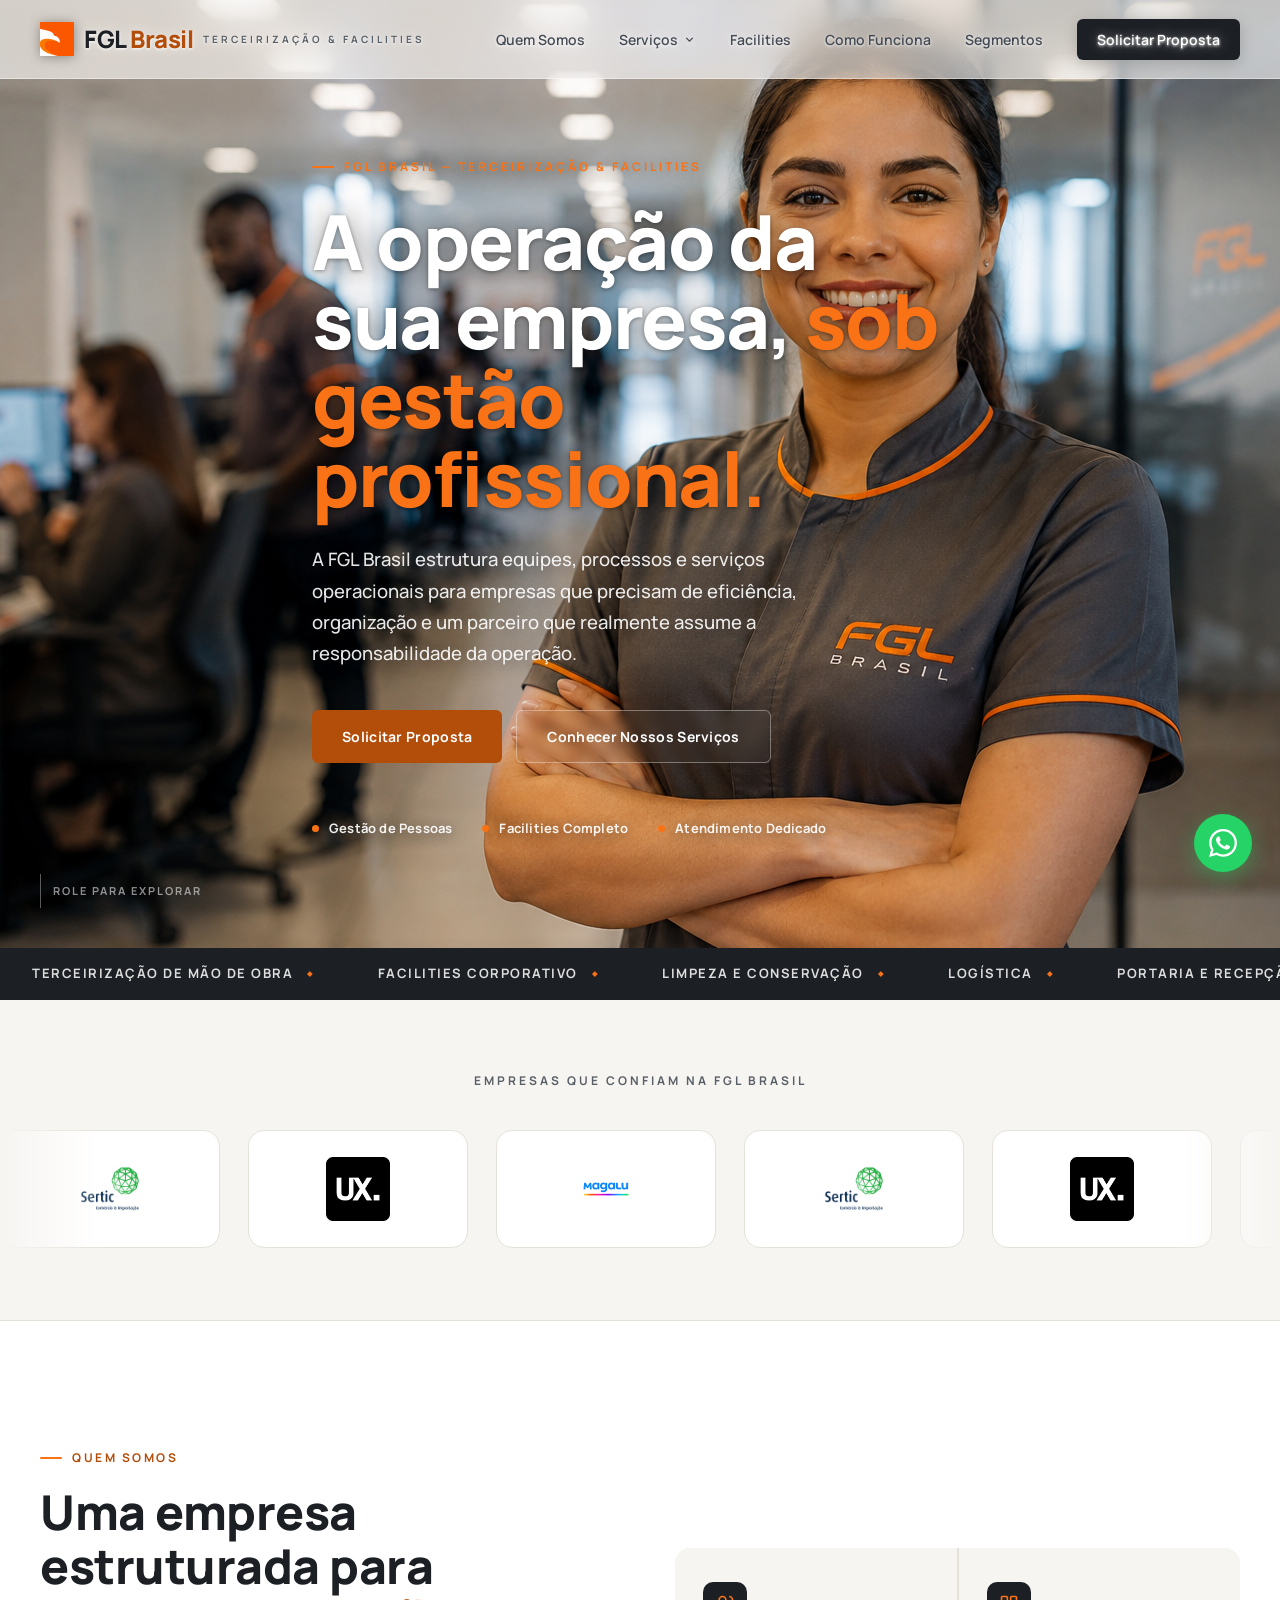
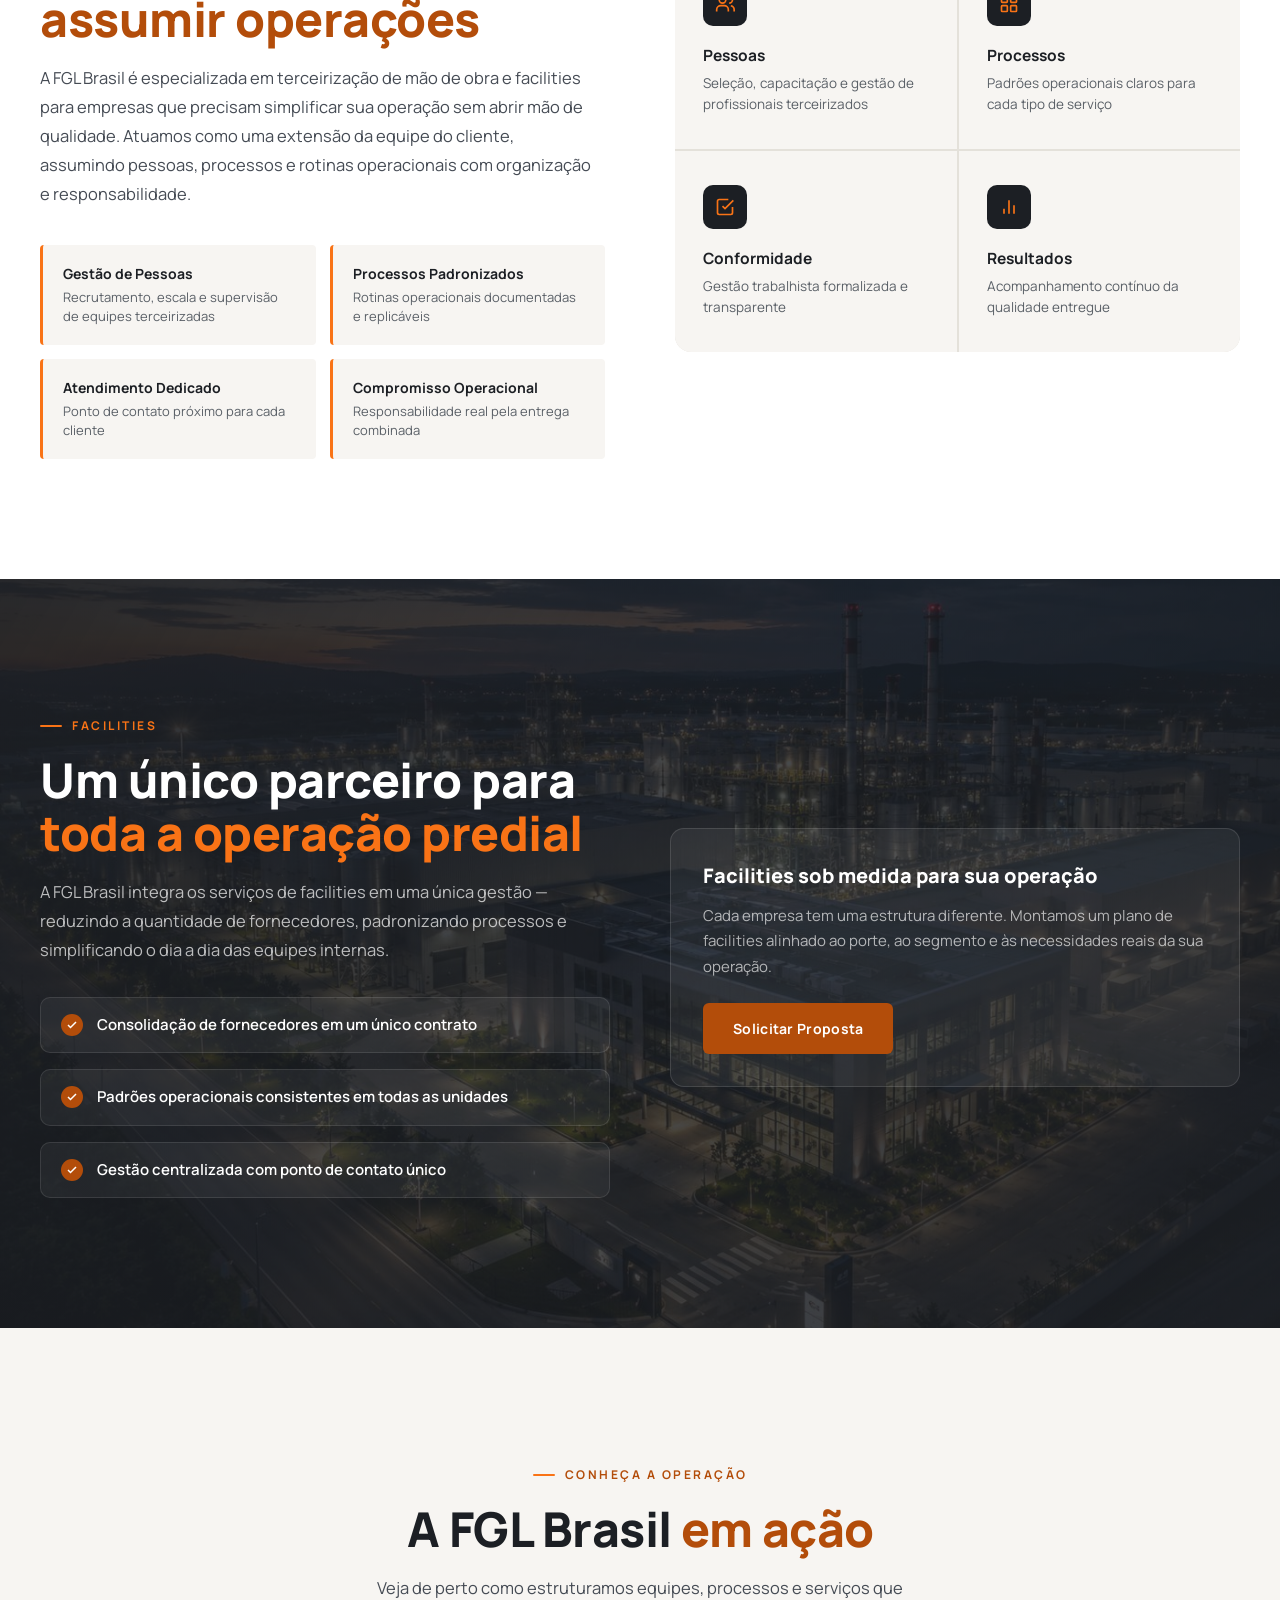
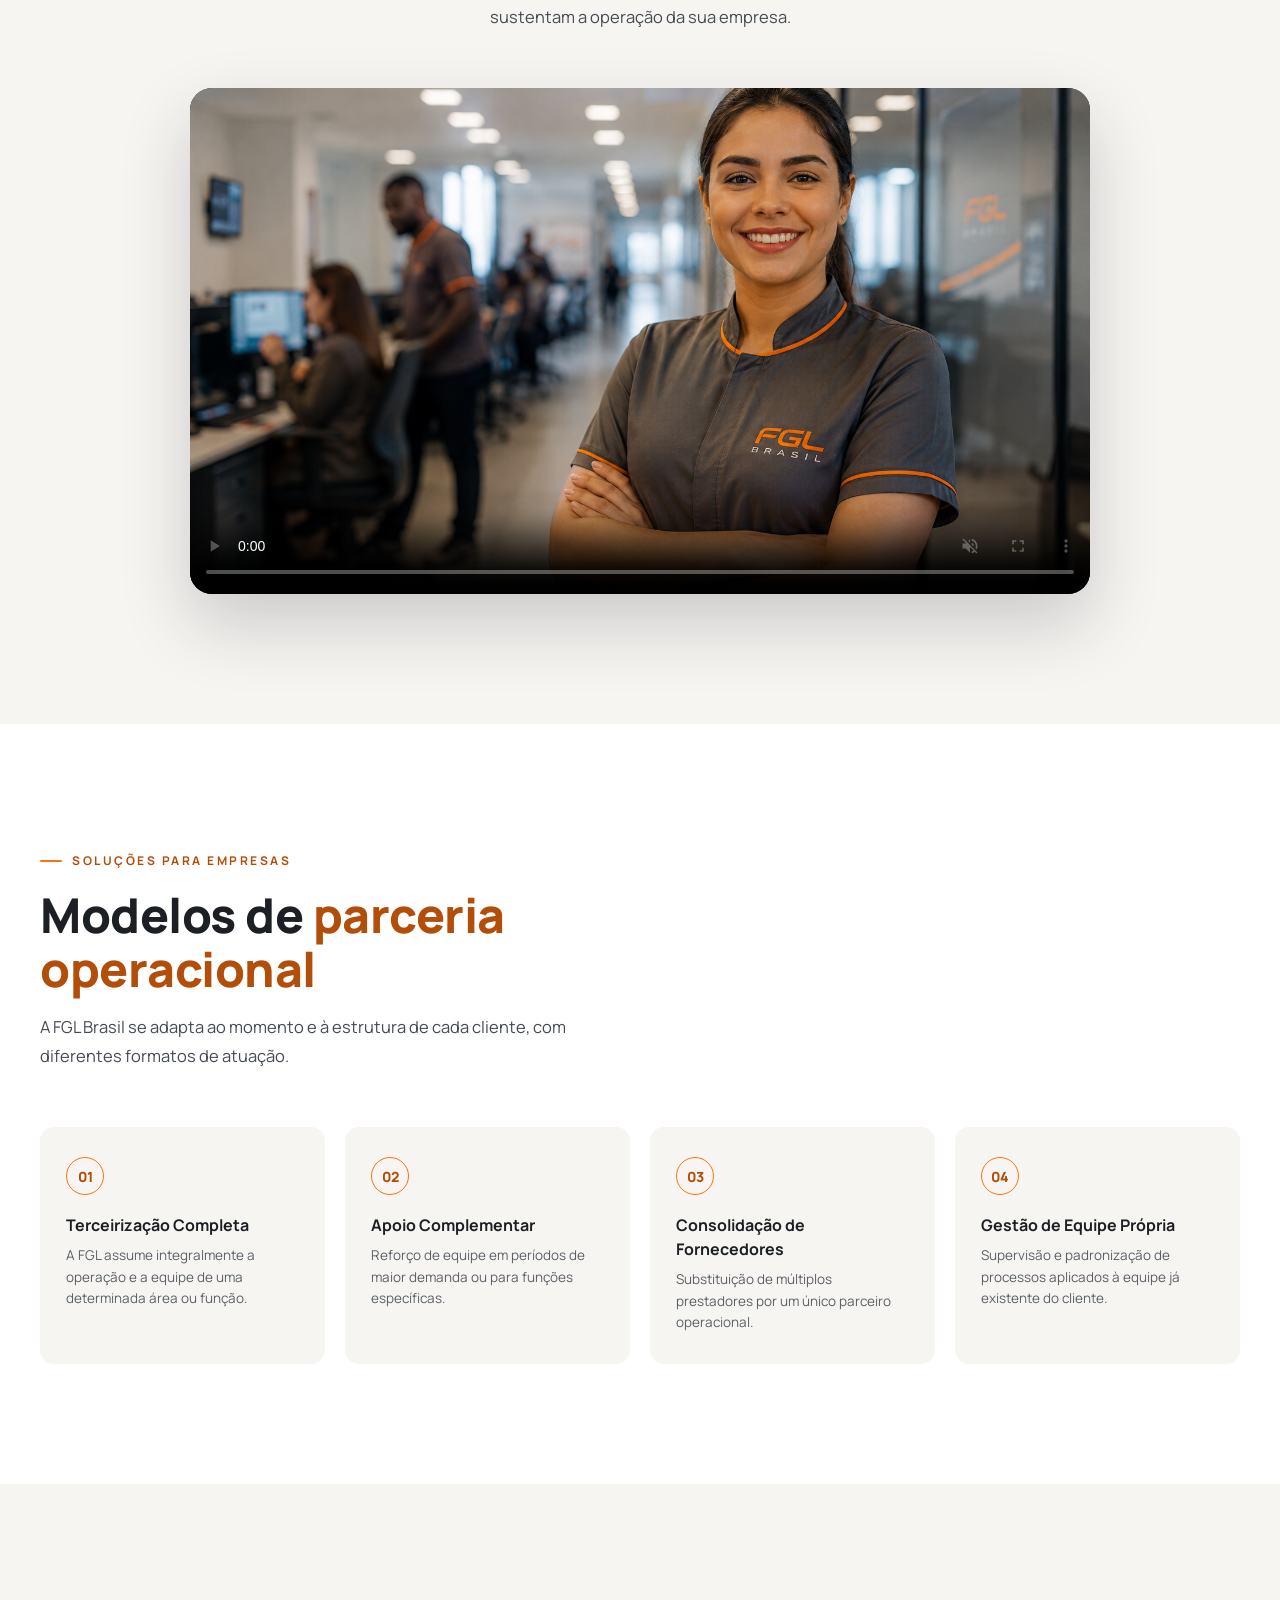
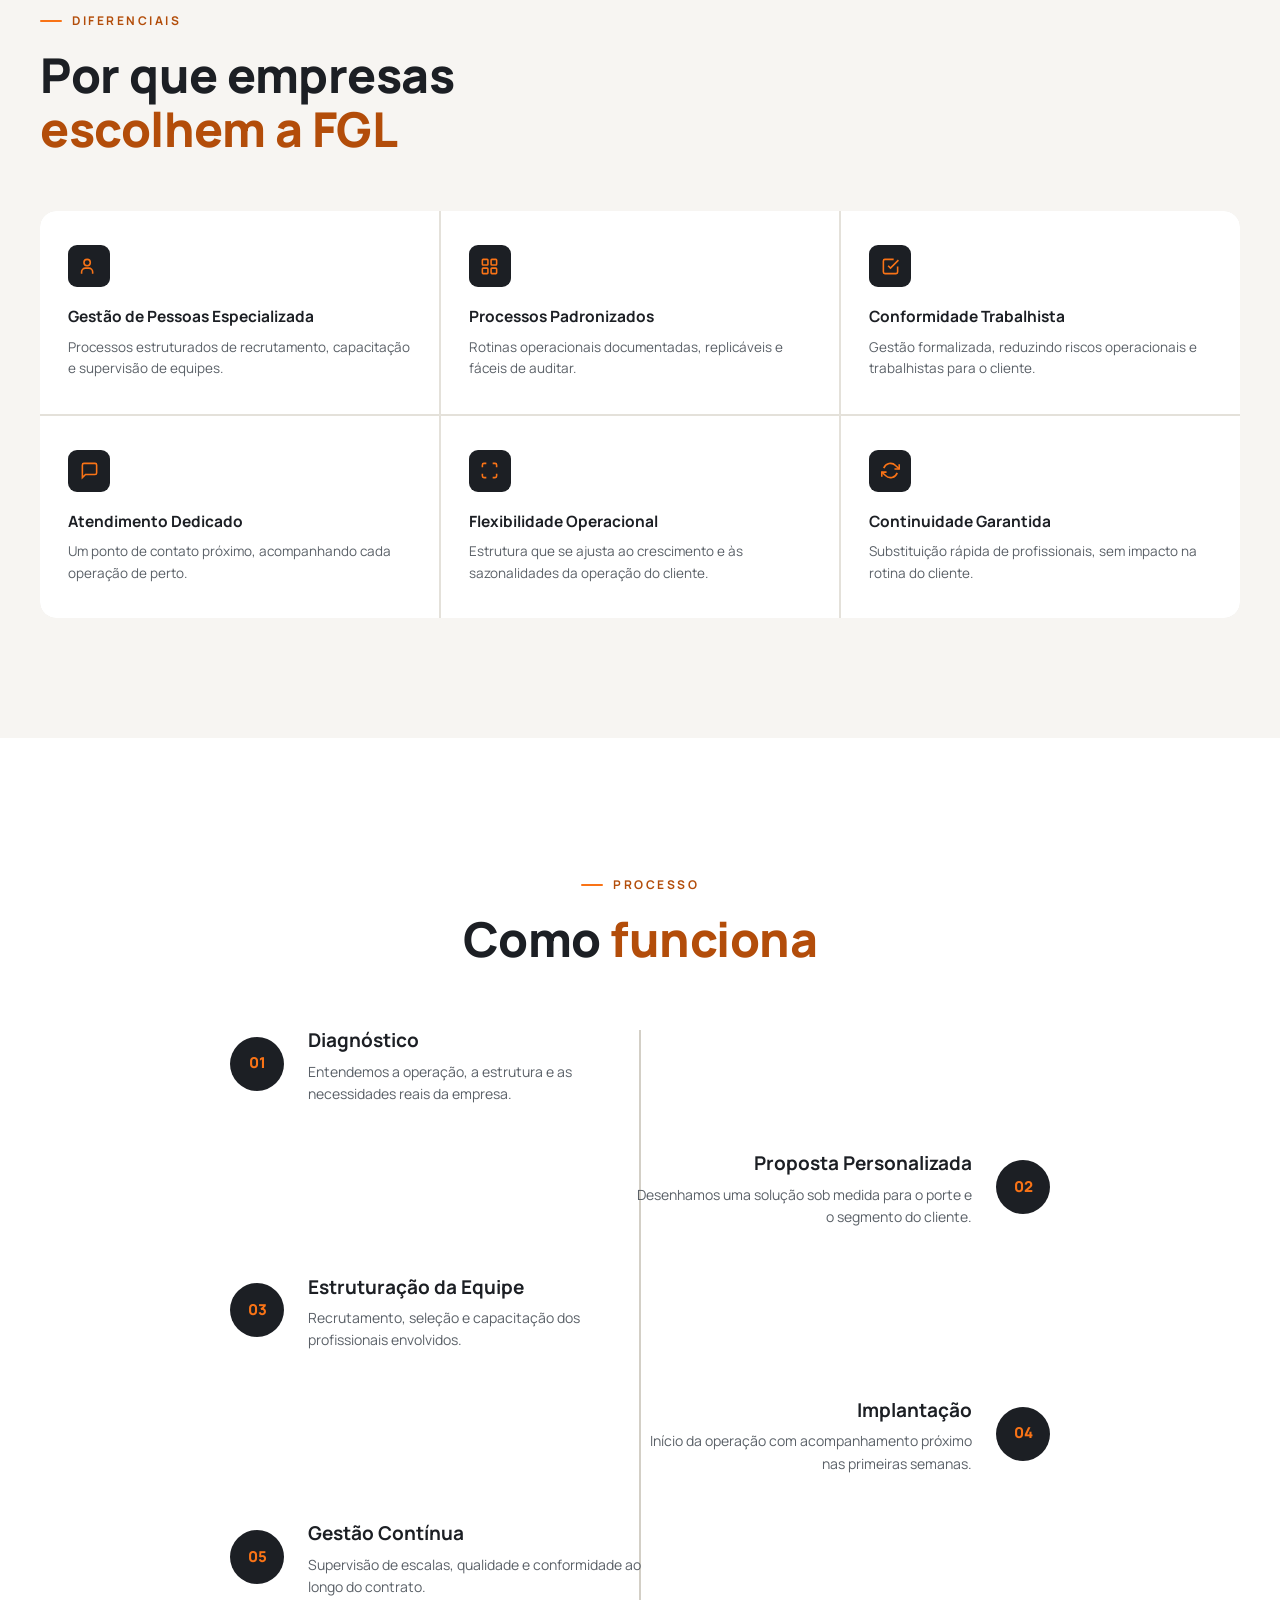
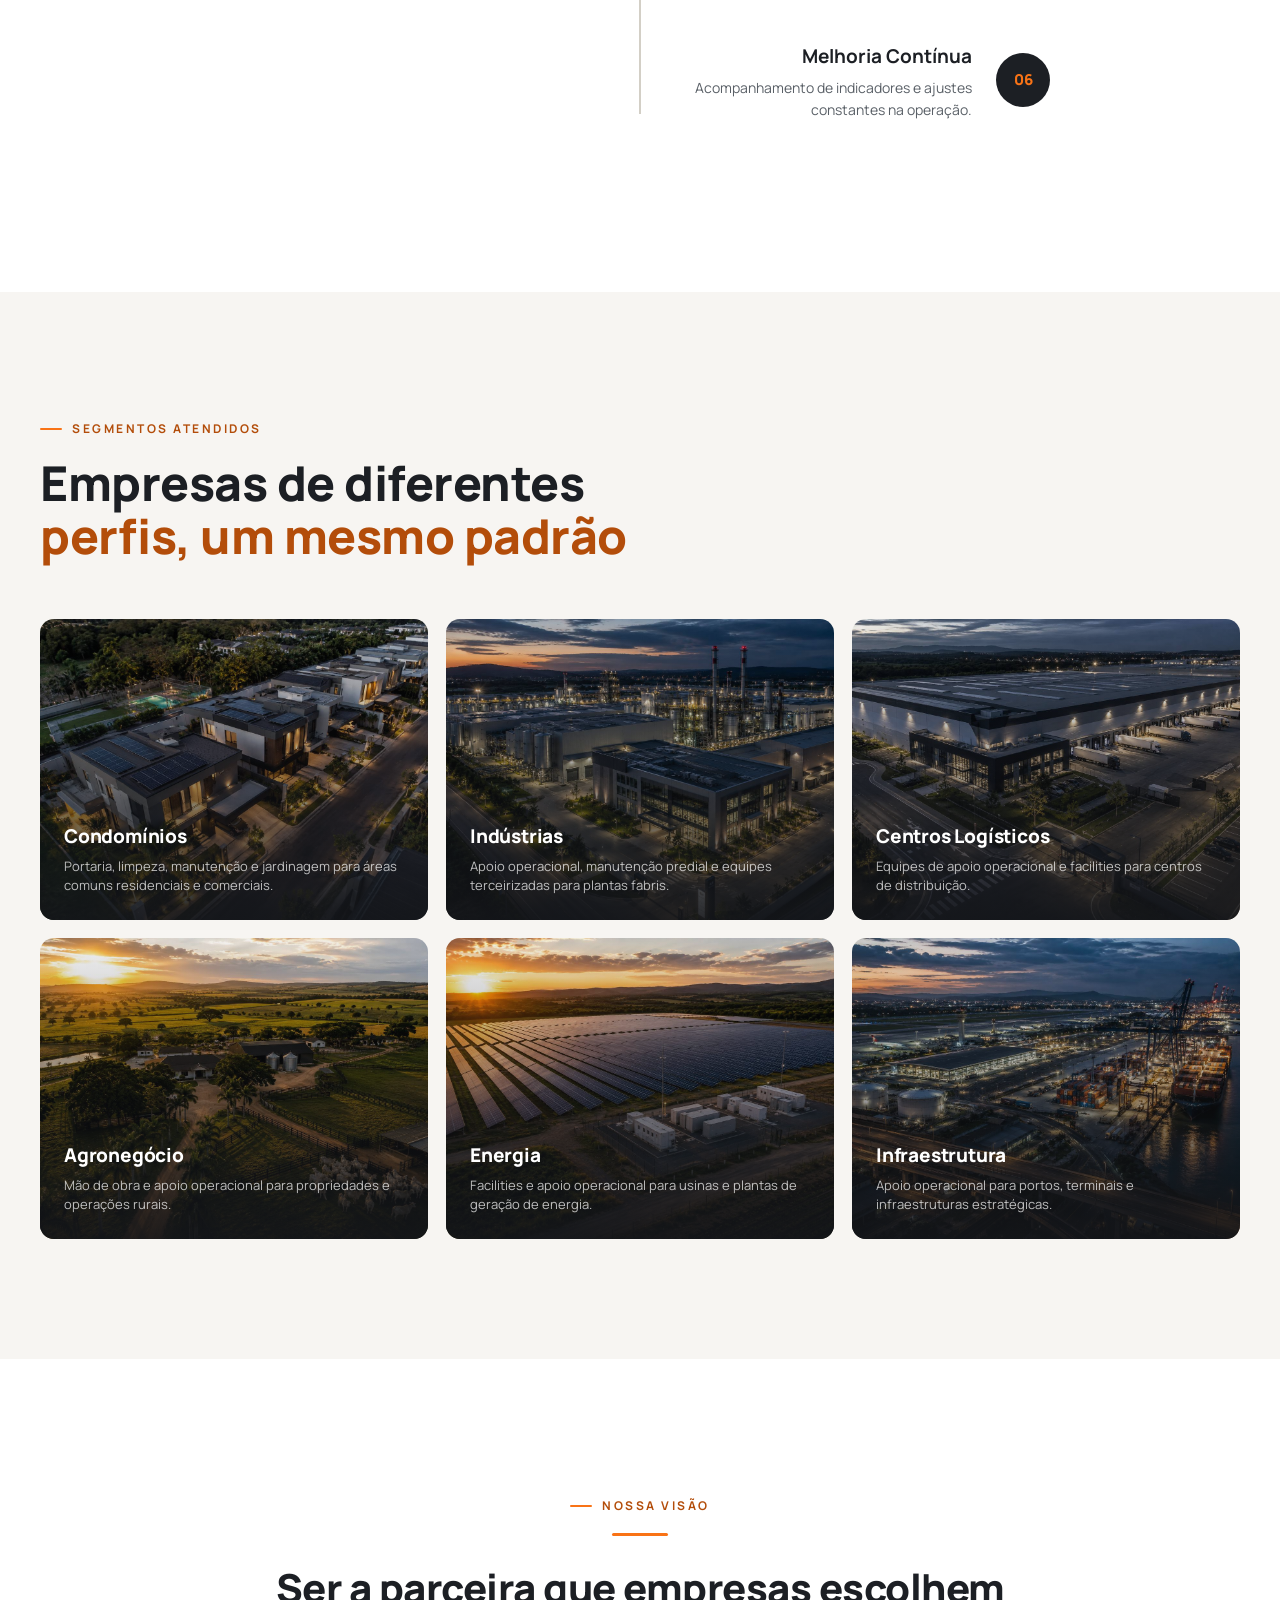
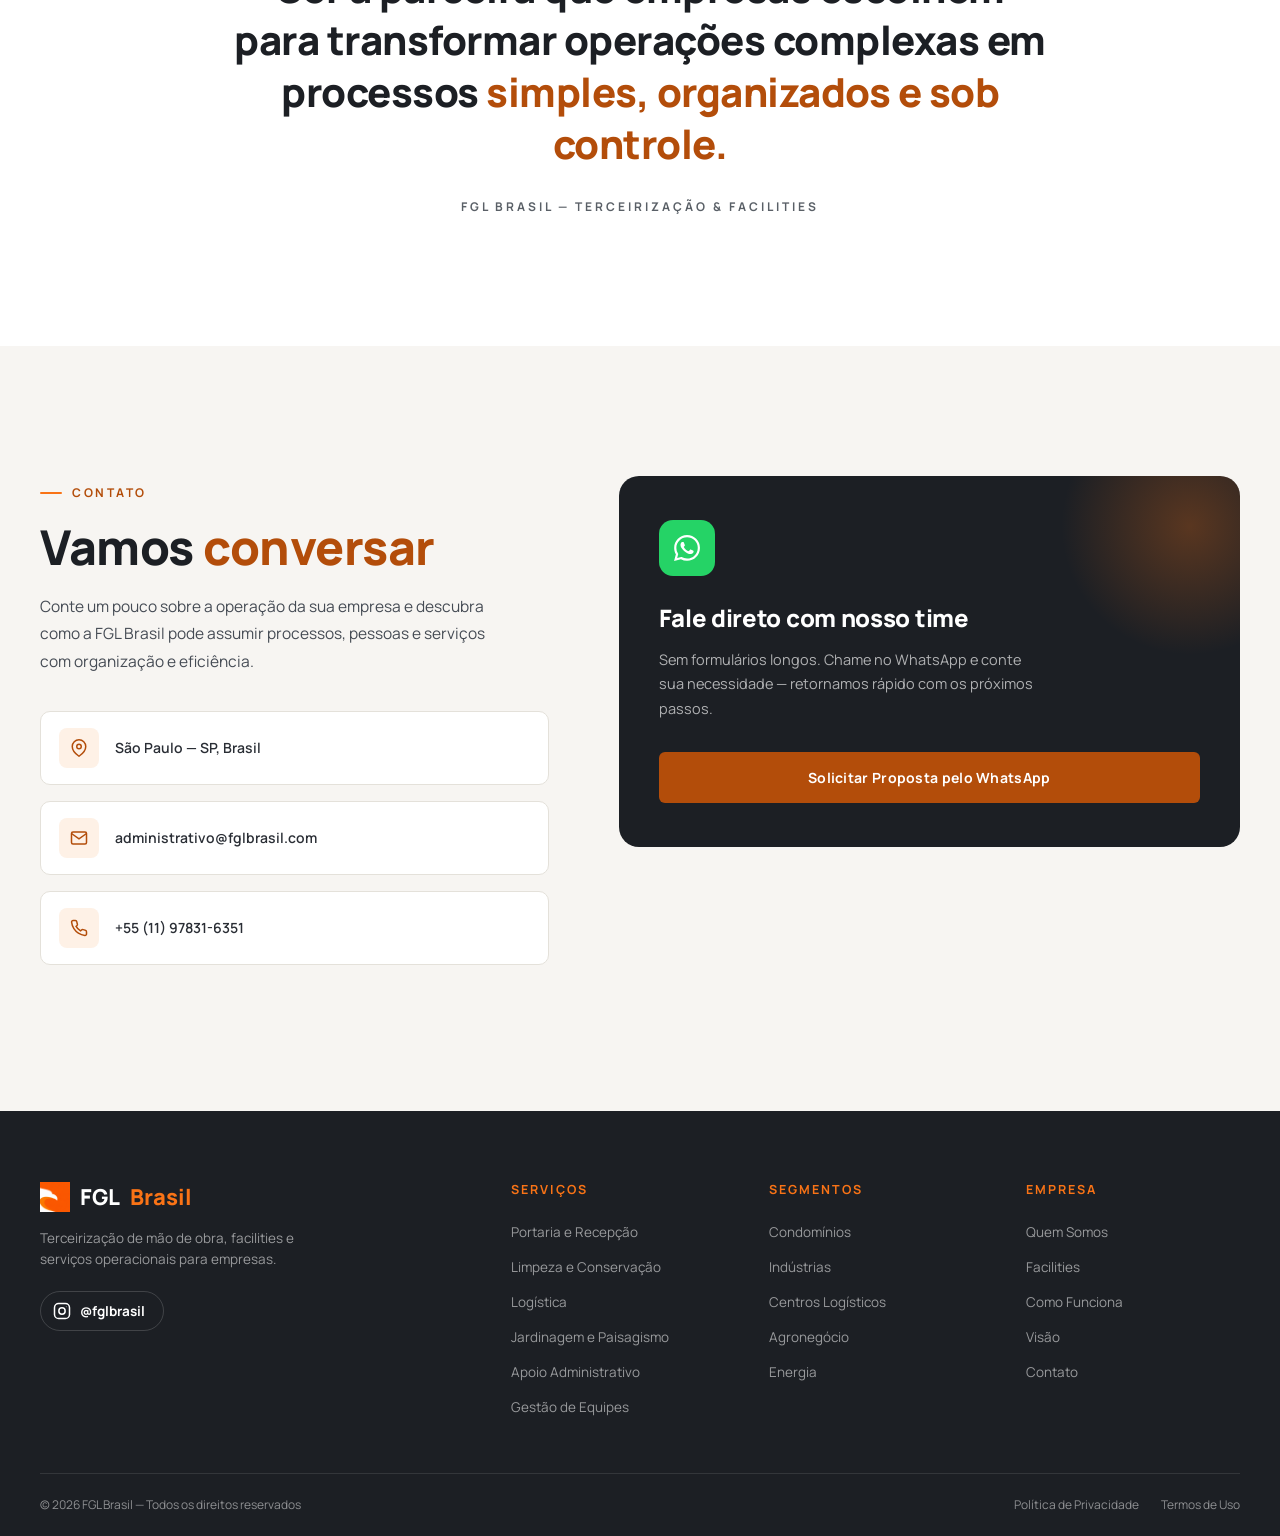
==== commit 6f35cda2: "Refaz o hero mobile e corrige colisão de texto no menu transparente - Hero mobile: removi o zoom exa" ====
--- a/index.html
+++ b/index.html
@@ -298,10 +298,6 @@
         <source src="video-fgl.mp4" type="video/mp4">
         Seu navegador não oferece suporte à reprodução deste vídeo. <a href="video-fgl.mp4">Baixe o vídeo aqui</a>.
       </video>
-      <button class="video-mute" id="videoMute" aria-label="Ativar som" aria-pressed="false" type="button">
-        <svg viewBox="0 0 24 24" class="icon-off"><path d="M11 5L6 9H2v6h4l5 4V5z"/><path d="M23 9l-6 6M17 9l6 6" stroke="currentColor" stroke-width="2" stroke-linecap="round" fill="none"/></svg>
-        <svg viewBox="0 0 24 24" class="icon-on" hidden><path d="M11 5L6 9H2v6h4l5 4V5z"/><path d="M15.5 8.5a5 5 0 010 7M18.5 6a9 9 0 010 12" stroke="currentColor" stroke-width="2" stroke-linecap="round" fill="none"/></svg>
-      </button>
     </div>
   </div>
 </section>
--- a/styles.css
+++ b/styles.css
@@ -77,8 +77,9 @@
   font-size: 14px; font-weight: 700; letter-spacing: 0.3px;
   padding: 15px 30px; border-radius: 6px; border: none; cursor: pointer;
   text-decoration: none; display: inline-flex; align-items: center; gap: 8px;
-  transition: background 0.35s var(--ease), color 0.35s var(--ease), transform 0.35s var(--ease), border-color 0.35s var(--ease), box-shadow 0.35s var(--ease);
-}
+  transition: background 0.35s var(--ease), color 0.35s var(--ease), transform 0.15s var(--ease), border-color 0.35s var(--ease), box-shadow 0.35s var(--ease);
+}
+.btn:active { transform: scale(0.97); }
 .btn-primary { background: var(--orange-deep); color: var(--white); }
 .btn-primary:hover { background: var(--orange-hover); transform: translateY(-2px); box-shadow: 0 14px 28px rgba(179,77,10,0.28); }
 .btn-dark { background: var(--graphite-900); color: var(--white); }
@@ -95,7 +96,9 @@
 /* ─── NAVIGATION ─── */
 nav {
   position: fixed; top: 0; left: 0; right: 0; z-index: 900;
-  background: transparent; border-bottom: 1px solid transparent;
+  background: rgba(255,255,255,0.6); backdrop-filter: blur(20px) saturate(1.6);
+  -webkit-backdrop-filter: blur(20px) saturate(1.6);
+  border-bottom: 1px solid rgba(255,255,255,0.4);
 }
 .nav-inner {
   max-width: var(--max); margin: 0 auto; padding: 0 40px;
@@ -249,13 +252,17 @@
 
 @media(max-width:768px){
   #hero { display: flex; align-items: flex-end; min-height: 100svh; padding: 0 0 36px; }
-  .hero-media img { object-position: center; transform: scale(1.42); transform-origin: 70% 2%; animation: none; }
+  .hero-media img { object-position: center; transform: scale(1.16); transform-origin: 68% 9%; animation: none; }
   .hero-media::after {
-    background: linear-gradient(0deg, rgba(8,9,11,0.98) 0%, rgba(8,9,11,0.86) 26%, rgba(8,9,11,0.4) 50%, rgba(8,9,11,0.06) 68%);
+    background: linear-gradient(0deg, rgba(8,9,11,0.97) 0%, rgba(8,9,11,0.82) 30%, rgba(8,9,11,0.32) 56%, rgba(8,9,11,0.02) 74%);
   }
   .hero-grid { max-width: none; }
-  .hero-eyebrow { margin-bottom: 14px; font-size: 11px; }
-  .hero-title { font-size: clamp(30px, 8vw, 38px); }
+  .hero-eyebrow {
+    margin-bottom: 16px; font-size: 10.5px; background: rgba(8,9,11,0.5); backdrop-filter: blur(6px);
+    -webkit-backdrop-filter: blur(6px); border: 1px solid rgba(255,255,255,0.14);
+    padding: 7px 14px 7px 10px; border-radius: 999px;
+  }
+  .hero-title { font-size: clamp(30px, 8.5vw, 38px); }
   .hero-desc {
     margin: 12px 0 20px; font-size: 15px; line-height: 1.55;
     display: -webkit-box; -webkit-line-clamp: 3; -webkit-box-orient: vertical; overflow: hidden;
@@ -263,6 +270,11 @@
   .hero-btns { margin-bottom: 18px; gap: 8px; }
   .hero-btns .btn { padding: 13px 22px; font-size: 13px; }
   .hero-pillars { display: none; }
+}
+@media(max-width:768px) and (max-height:720px){
+  .hero-title { font-size: clamp(26px, 8vw, 34px); }
+  .hero-desc { -webkit-line-clamp: 2; margin-bottom: 16px; }
+  .hero-btns { margin-bottom: 14px; }
 }
 
 .hero-scroll {
@@ -383,16 +395,6 @@
   box-shadow: 0 30px 70px rgba(28,31,36,0.2); background: var(--graphite-900); aspect-ratio: 16/9;
 }
 .video-frame video { width: 100%; height: 100%; object-fit: cover; display: block; }
-.video-mute {
-  position: absolute; bottom: 18px; right: 18px; z-index: 2;
-  width: 46px; height: 46px; border-radius: 50%; border: 1px solid rgba(255,255,255,0.25); cursor: pointer;
-  background: rgba(15,17,20,0.55); backdrop-filter: blur(8px); -webkit-backdrop-filter: blur(8px);
-  display: flex; align-items: center; justify-content: center;
-  transition: transform 0.25s var(--ease), background 0.25s var(--ease);
-}
-.video-mute:hover { transform: scale(1.08); background: rgba(15,17,20,0.75); }
-.video-mute svg { width: 20px; height: 20px; color: var(--white); }
-@media(max-width:768px){ .video-mute { width: 40px; height: 40px; bottom: 12px; right: 12px; } .video-mute svg { width: 17px; height: 17px; } }
 
 /* ─── SOLUTIONS FOR COMPANIES ─── */
 #solutions { padding: 120px 0; background: var(--white); }
